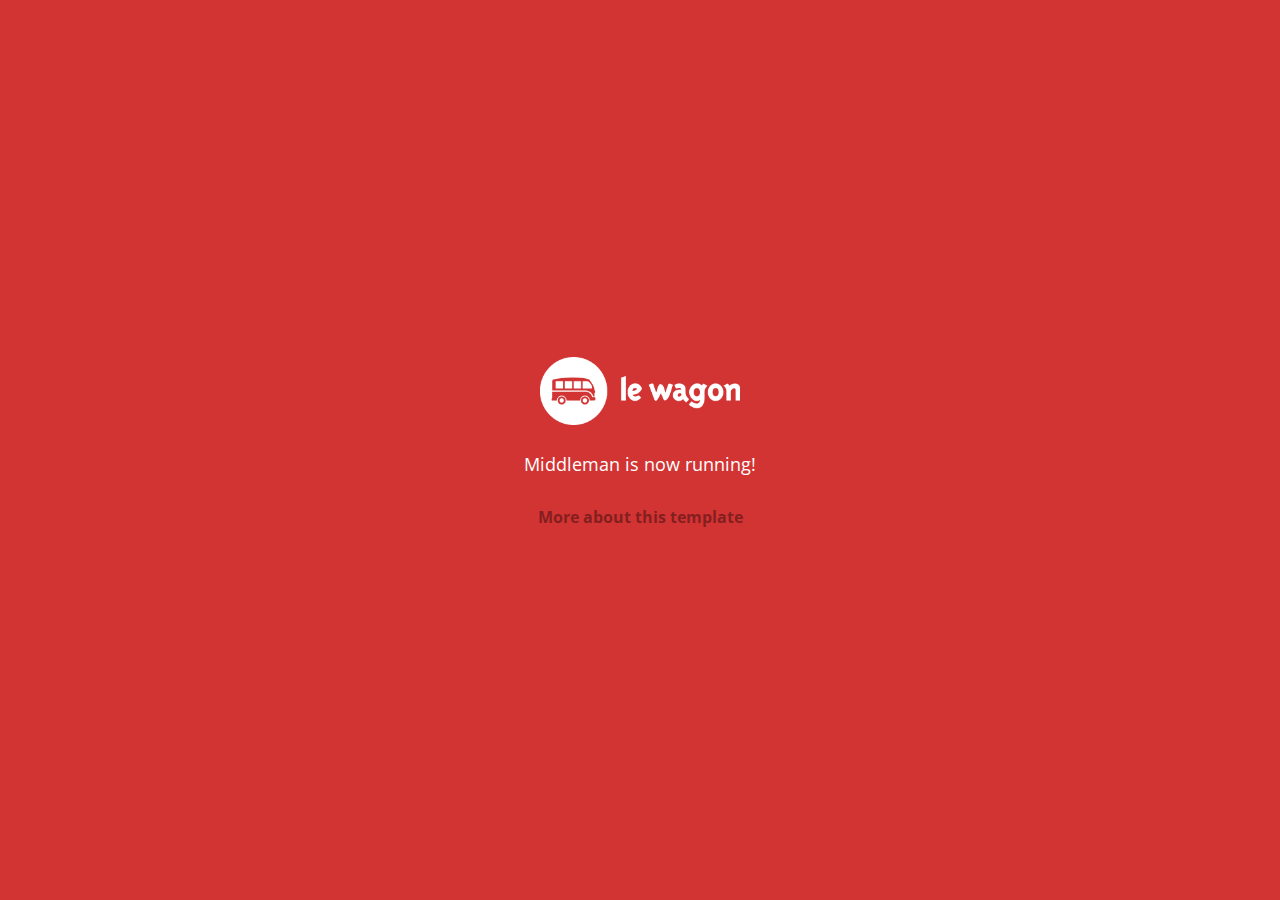
==== index.html @ 609128ed "Automated commit at 2018-08-06 08:59:33 UTC by middleman-deploy 2.0.0-alpha" ====
<!doctype html>
<html>
  <head>
    <meta charset="utf-8">
    <meta http-equiv="x-ua-compatible" content="ie=edge">
    <meta name="viewport"
          content="width=device-width, initial-scale=1, shrink-to-fit=no">
    <!-- Use the title from a page's frontmatter if it has one -->
    <title>Le Wagon - Middleman</title>
    <link href="stylesheets/application-fc83ac27.css" rel="stylesheet" />
    <script src="javascripts/application-93de88c9.js"></script>
    <link href="images/favicon-f15af148.png" rel="icon" type="image/png" />
  </head>
  <body>
    <div id="home">
  <div class="home-content">
    <img src="images/logo-acc9c0ec.png" width="200" alt="Logo" />
    <p>
      Middleman is now running!
    </p>
    <p class="about">
      <a href="about.html">More about this template</a>
    </p>
  </div>
</div>

  </body>
</html>
---- stylesheets/application-fc83ac27.css ----
@import url("https://fonts.googleapis.com/css?family=Open+Sans:400,300,700|Raleway:400,100,300,700,500");/*!
 * Bootstrap v3.3.7 (http://getbootstrap.com)
 * Copyright 2011-2016 Twitter, Inc.
 * Licensed under MIT (https://github.com/twbs/bootstrap/blob/master/LICENSE)
 *//*! normalize.css v3.0.3 | MIT License | github.com/necolas/normalize.css */html{font-family:sans-serif;-ms-text-size-adjust:100%;-webkit-text-size-adjust:100%}body{margin:0}article,aside,details,figcaption,figure,footer,header,hgroup,main,menu,nav,section,summary{display:block}audio,canvas,progress,video{display:inline-block;vertical-align:baseline}audio:not([controls]){display:none;height:0}[hidden],template{display:none}a{background-color:transparent}a:active,a:hover{outline:0}abbr[title]{border-bottom:1px dotted}b,strong{font-weight:bold}dfn{font-style:italic}h1{font-size:2em;margin:0.67em 0}mark{background:#ff0;color:#000}small{font-size:80%}sub,sup{font-size:75%;line-height:0;position:relative;vertical-align:baseline}sup{top:-0.5em}sub{bottom:-0.25em}img{border:0}svg:not(:root){overflow:hidden}figure{margin:1em 40px}hr{-webkit-box-sizing:content-box;box-sizing:content-box;height:0}pre{overflow:auto}code,kbd,pre,samp{font-family:monospace, monospace;font-size:1em}button,input,optgroup,select,textarea{color:inherit;font:inherit;margin:0}button{overflow:visible}button,select{text-transform:none}button,html input[type="button"],input[type="reset"],input[type="submit"]{-webkit-appearance:button;cursor:pointer}button[disabled],html input[disabled]{cursor:default}button::-moz-focus-inner,input::-moz-focus-inner{border:0;padding:0}input{line-height:normal}input[type="checkbox"],input[type="radio"]{-webkit-box-sizing:border-box;box-sizing:border-box;padding:0}input[type="number"]::-webkit-inner-spin-button,input[type="number"]::-webkit-outer-spin-button{height:auto}input[type="search"]{-webkit-appearance:textfield;-webkit-box-sizing:content-box;box-sizing:content-box}input[type="search"]::-webkit-search-cancel-button,input[type="search"]::-webkit-search-decoration{-webkit-appearance:none}fieldset{border:1px solid #c0c0c0;margin:0 2px;padding:0.35em 0.625em 0.75em}legend{border:0;padding:0}textarea{overflow:auto}optgroup{font-weight:bold}table{border-collapse:collapse;border-spacing:0}td,th{padding:0}/*! Source: https://github.com/h5bp/html5-boilerplate/blob/master/src/css/main.css */@media print{*,*:before,*:after{background:transparent !important;color:#000 !important;-webkit-box-shadow:none !important;box-shadow:none !important;text-shadow:none !important}a,a:visited{text-decoration:underline}a[href]:after{content:" (" attr(href) ")"}abbr[title]:after{content:" (" attr(title) ")"}a[href^="#"]:after,a[href^="javascript:"]:after{content:""}pre,blockquote{border:1px solid #999;page-break-inside:avoid}thead{display:table-header-group}tr,img{page-break-inside:avoid}img{max-width:100% !important}p,h2,h3{orphans:3;widows:3}h2,h3{page-break-after:avoid}.navbar{display:none}.btn>.caret,.dropup>.btn>.caret{border-top-color:#000 !important}.label{border:1px solid #000}.table{border-collapse:collapse !important}.table td,.table th{background-color:#fff !important}.table-bordered th,.table-bordered td{border:1px solid #ddd !important}}@font-face{font-family:'Glyphicons Halflings';src:url("../assets/bootstrap/glyphicons-halflings-regular-86b6f62b.eot");src:url("../assets/bootstrap/glyphicons-halflings-regular-86b6f62b.eot?#iefix") format("embedded-opentype"),url("../assets/bootstrap/glyphicons-halflings-regular-ca35b697.woff2") format("woff2"),url("../assets/bootstrap/glyphicons-halflings-regular-278e49a8.woff") format("woff"),url("../assets/bootstrap/glyphicons-halflings-regular-44bc1850.ttf") format("truetype"),url("../assets/bootstrap/glyphicons-halflings-regular-de51a849.svg#glyphicons_halflingsregular") format("svg")}.glyphicon{position:relative;top:1px;display:inline-block;font-family:'Glyphicons Halflings';font-style:normal;font-weight:normal;line-height:1;-webkit-font-smoothing:antialiased;-moz-osx-font-smoothing:grayscale}.glyphicon-asterisk:before{content:"\002a"}.glyphicon-plus:before{content:"\002b"}.glyphicon-euro:before,.glyphicon-eur:before{content:"\20ac"}.glyphicon-minus:before{content:"\2212"}.glyphicon-cloud:before{content:"\2601"}.glyphicon-envelope:before{content:"\2709"}.glyphicon-pencil:before{content:"\270f"}.glyphicon-glass:before{content:"\e001"}.glyphicon-music:before{content:"\e002"}.glyphicon-search:before{content:"\e003"}.glyphicon-heart:before{content:"\e005"}.glyphicon-star:before{content:"\e006"}.glyphicon-star-empty:before{content:"\e007"}.glyphicon-user:before{content:"\e008"}.glyphicon-film:before{content:"\e009"}.glyphicon-th-large:before{content:"\e010"}.glyphicon-th:before{content:"\e011"}.glyphicon-th-list:before{content:"\e012"}.glyphicon-ok:before{content:"\e013"}.glyphicon-remove:before{content:"\e014"}.glyphicon-zoom-in:before{content:"\e015"}.glyphicon-zoom-out:before{content:"\e016"}.glyphicon-off:before{content:"\e017"}.glyphicon-signal:before{content:"\e018"}.glyphicon-cog:before{content:"\e019"}.glyphicon-trash:before{content:"\e020"}.glyphicon-home:before{content:"\e021"}.glyphicon-file:before{content:"\e022"}.glyphicon-time:before{content:"\e023"}.glyphicon-road:before{content:"\e024"}.glyphicon-download-alt:before{content:"\e025"}.glyphicon-download:before{content:"\e026"}.glyphicon-upload:before{content:"\e027"}.glyphicon-inbox:before{content:"\e028"}.glyphicon-play-circle:before{content:"\e029"}.glyphicon-repeat:before{content:"\e030"}.glyphicon-refresh:before{content:"\e031"}.glyphicon-list-alt:before{content:"\e032"}.glyphicon-lock:before{content:"\e033"}.glyphicon-flag:before{content:"\e034"}.glyphicon-headphones:before{content:"\e035"}.glyphicon-volume-off:before{content:"\e036"}.glyphicon-volume-down:before{content:"\e037"}.glyphicon-volume-up:before{content:"\e038"}.glyphicon-qrcode:before{content:"\e039"}.glyphicon-barcode:before{content:"\e040"}.glyphicon-tag:before{content:"\e041"}.glyphicon-tags:before{content:"\e042"}.glyphicon-book:before{content:"\e043"}.glyphicon-bookmark:before{content:"\e044"}.glyphicon-print:before{content:"\e045"}.glyphicon-camera:before{content:"\e046"}.glyphicon-font:before{content:"\e047"}.glyphicon-bold:before{content:"\e048"}.glyphicon-italic:before{content:"\e049"}.glyphicon-text-height:before{content:"\e050"}.glyphicon-text-width:before{content:"\e051"}.glyphicon-align-left:before{content:"\e052"}.glyphicon-align-center:before{content:"\e053"}.glyphicon-align-right:before{content:"\e054"}.glyphicon-align-justify:before{content:"\e055"}.glyphicon-list:before{content:"\e056"}.glyphicon-indent-left:before{content:"\e057"}.glyphicon-indent-right:before{content:"\e058"}.glyphicon-facetime-video:before{content:"\e059"}.glyphicon-picture:before{content:"\e060"}.glyphicon-map-marker:before{content:"\e062"}.glyphicon-adjust:before{content:"\e063"}.glyphicon-tint:before{content:"\e064"}.glyphicon-edit:before{content:"\e065"}.glyphicon-share:before{content:"\e066"}.glyphicon-check:before{content:"\e067"}.glyphicon-move:before{content:"\e068"}.glyphicon-step-backward:before{content:"\e069"}.glyphicon-fast-backward:before{content:"\e070"}.glyphicon-backward:before{content:"\e071"}.glyphicon-play:before{content:"\e072"}.glyphicon-pause:before{content:"\e073"}.glyphicon-stop:before{content:"\e074"}.glyphicon-forward:before{content:"\e075"}.glyphicon-fast-forward:before{content:"\e076"}.glyphicon-step-forward:before{content:"\e077"}.glyphicon-eject:before{content:"\e078"}.glyphicon-chevron-left:before{content:"\e079"}.glyphicon-chevron-right:before{content:"\e080"}.glyphicon-plus-sign:before{content:"\e081"}.glyphicon-minus-sign:before{content:"\e082"}.glyphicon-remove-sign:before{content:"\e083"}.glyphicon-ok-sign:before{content:"\e084"}.glyphicon-question-sign:before{content:"\e085"}.glyphicon-info-sign:before{content:"\e086"}.glyphicon-screenshot:before{content:"\e087"}.glyphicon-remove-circle:before{content:"\e088"}.glyphicon-ok-circle:before{content:"\e089"}.glyphicon-ban-circle:before{content:"\e090"}.glyphicon-arrow-left:before{content:"\e091"}.glyphicon-arrow-right:before{content:"\e092"}.glyphicon-arrow-up:before{content:"\e093"}.glyphicon-arrow-down:before{content:"\e094"}.glyphicon-share-alt:before{content:"\e095"}.glyphicon-resize-full:before{content:"\e096"}.glyphicon-resize-small:before{content:"\e097"}.glyphicon-exclamation-sign:before{content:"\e101"}.glyphicon-gift:before{content:"\e102"}.glyphicon-leaf:before{content:"\e103"}.glyphicon-fire:before{content:"\e104"}.glyphicon-eye-open:before{content:"\e105"}.glyphicon-eye-close:before{content:"\e106"}.glyphicon-warning-sign:before{content:"\e107"}.glyphicon-plane:before{content:"\e108"}.glyphicon-calendar:before{content:"\e109"}.glyphicon-random:before{content:"\e110"}.glyphicon-comment:before{content:"\e111"}.glyphicon-magnet:before{content:"\e112"}.glyphicon-chevron-up:before{content:"\e113"}.glyphicon-chevron-down:before{content:"\e114"}.glyphicon-retweet:before{content:"\e115"}.glyphicon-shopping-cart:before{content:"\e116"}.glyphicon-folder-close:before{content:"\e117"}.glyphicon-folder-open:before{content:"\e118"}.glyphicon-resize-vertical:before{content:"\e119"}.glyphicon-resize-horizontal:before{content:"\e120"}.glyphicon-hdd:before{content:"\e121"}.glyphicon-bullhorn:before{content:"\e122"}.glyphicon-bell:before{content:"\e123"}.glyphicon-certificate:before{content:"\e124"}.glyphicon-thumbs-up:before{content:"\e125"}.glyphicon-thumbs-down:before{content:"\e126"}.glyphicon-hand-right:before{content:"\e127"}.glyphicon-hand-left:before{content:"\e128"}.glyphicon-hand-up:before{content:"\e129"}.glyphicon-hand-down:before{content:"\e130"}.glyphicon-circle-arrow-right:before{content:"\e131"}.glyphicon-circle-arrow-left:before{content:"\e132"}.glyphicon-circle-arrow-up:before{content:"\e133"}.glyphicon-circle-arrow-down:before{content:"\e134"}.glyphicon-globe:before{content:"\e135"}.glyphicon-wrench:before{content:"\e136"}.glyphicon-tasks:before{content:"\e137"}.glyphicon-filter:before{content:"\e138"}.glyphicon-briefcase:before{content:"\e139"}.glyphicon-fullscreen:before{content:"\e140"}.glyphicon-dashboard:before{content:"\e141"}.glyphicon-paperclip:before{content:"\e142"}.glyphicon-heart-empty:before{content:"\e143"}.glyphicon-link:before{content:"\e144"}.glyphicon-phone:before{content:"\e145"}.glyphicon-pushpin:before{content:"\e146"}.glyphicon-usd:before{content:"\e148"}.glyphicon-gbp:before{content:"\e149"}.glyphicon-sort:before{content:"\e150"}.glyphicon-sort-by-alphabet:before{content:"\e151"}.glyphicon-sort-by-alphabet-alt:before{content:"\e152"}.glyphicon-sort-by-order:before{content:"\e153"}.glyphicon-sort-by-order-alt:before{content:"\e154"}.glyphicon-sort-by-attributes:before{content:"\e155"}.glyphicon-sort-by-attributes-alt:before{content:"\e156"}.glyphicon-unchecked:before{content:"\e157"}.glyphicon-expand:before{content:"\e158"}.glyphicon-collapse-down:before{content:"\e159"}.glyphicon-collapse-up:before{content:"\e160"}.glyphicon-log-in:before{content:"\e161"}.glyphicon-flash:before{content:"\e162"}.glyphicon-log-out:before{content:"\e163"}.glyphicon-new-window:before{content:"\e164"}.glyphicon-record:before{content:"\e165"}.glyphicon-save:before{content:"\e166"}.glyphicon-open:before{content:"\e167"}.glyphicon-saved:before{content:"\e168"}.glyphicon-import:before{content:"\e169"}.glyphicon-export:before{content:"\e170"}.glyphicon-send:before{content:"\e171"}.glyphicon-floppy-disk:before{content:"\e172"}.glyphicon-floppy-saved:before{content:"\e173"}.glyphicon-floppy-remove:before{content:"\e174"}.glyphicon-floppy-save:before{content:"\e175"}.glyphicon-floppy-open:before{content:"\e176"}.glyphicon-credit-card:before{content:"\e177"}.glyphicon-transfer:before{content:"\e178"}.glyphicon-cutlery:before{content:"\e179"}.glyphicon-header:before{content:"\e180"}.glyphicon-compressed:before{content:"\e181"}.glyphicon-earphone:before{content:"\e182"}.glyphicon-phone-alt:before{content:"\e183"}.glyphicon-tower:before{content:"\e184"}.glyphicon-stats:before{content:"\e185"}.glyphicon-sd-video:before{content:"\e186"}.glyphicon-hd-video:before{content:"\e187"}.glyphicon-subtitles:before{content:"\e188"}.glyphicon-sound-stereo:before{content:"\e189"}.glyphicon-sound-dolby:before{content:"\e190"}.glyphicon-sound-5-1:before{content:"\e191"}.glyphicon-sound-6-1:before{content:"\e192"}.glyphicon-sound-7-1:before{content:"\e193"}.glyphicon-copyright-mark:before{content:"\e194"}.glyphicon-registration-mark:before{content:"\e195"}.glyphicon-cloud-download:before{content:"\e197"}.glyphicon-cloud-upload:before{content:"\e198"}.glyphicon-tree-conifer:before{content:"\e199"}.glyphicon-tree-deciduous:before{content:"\e200"}.glyphicon-cd:before{content:"\e201"}.glyphicon-save-file:before{content:"\e202"}.glyphicon-open-file:before{content:"\e203"}.glyphicon-level-up:before{content:"\e204"}.glyphicon-copy:before{content:"\e205"}.glyphicon-paste:before{content:"\e206"}.glyphicon-alert:before{content:"\e209"}.glyphicon-equalizer:before{content:"\e210"}.glyphicon-king:before{content:"\e211"}.glyphicon-queen:before{content:"\e212"}.glyphicon-pawn:before{content:"\e213"}.glyphicon-bishop:before{content:"\e214"}.glyphicon-knight:before{content:"\e215"}.glyphicon-baby-formula:before{content:"\e216"}.glyphicon-tent:before{content:"\26fa"}.glyphicon-blackboard:before{content:"\e218"}.glyphicon-bed:before{content:"\e219"}.glyphicon-apple:before{content:"\f8ff"}.glyphicon-erase:before{content:"\e221"}.glyphicon-hourglass:before{content:"\231b"}.glyphicon-lamp:before{content:"\e223"}.glyphicon-duplicate:before{content:"\e224"}.glyphicon-piggy-bank:before{content:"\e225"}.glyphicon-scissors:before{content:"\e226"}.glyphicon-bitcoin:before{content:"\e227"}.glyphicon-btc:before{content:"\e227"}.glyphicon-xbt:before{content:"\e227"}.glyphicon-yen:before{content:"\00a5"}.glyphicon-jpy:before{content:"\00a5"}.glyphicon-ruble:before{content:"\20bd"}.glyphicon-rub:before{content:"\20bd"}.glyphicon-scale:before{content:"\e230"}.glyphicon-ice-lolly:before{content:"\e231"}.glyphicon-ice-lolly-tasted:before{content:"\e232"}.glyphicon-education:before{content:"\e233"}.glyphicon-option-horizontal:before{content:"\e234"}.glyphicon-option-vertical:before{content:"\e235"}.glyphicon-menu-hamburger:before{content:"\e236"}.glyphicon-modal-window:before{content:"\e237"}.glyphicon-oil:before{content:"\e238"}.glyphicon-grain:before{content:"\e239"}.glyphicon-sunglasses:before{content:"\e240"}.glyphicon-text-size:before{content:"\e241"}.glyphicon-text-color:before{content:"\e242"}.glyphicon-text-background:before{content:"\e243"}.glyphicon-object-align-top:before{content:"\e244"}.glyphicon-object-align-bottom:before{content:"\e245"}.glyphicon-object-align-horizontal:before{content:"\e246"}.glyphicon-object-align-left:before{content:"\e247"}.glyphicon-object-align-vertical:before{content:"\e248"}.glyphicon-object-align-right:before{content:"\e249"}.glyphicon-triangle-right:before{content:"\e250"}.glyphicon-triangle-left:before{content:"\e251"}.glyphicon-triangle-bottom:before{content:"\e252"}.glyphicon-triangle-top:before{content:"\e253"}.glyphicon-console:before{content:"\e254"}.glyphicon-superscript:before{content:"\e255"}.glyphicon-subscript:before{content:"\e256"}.glyphicon-menu-left:before{content:"\e257"}.glyphicon-menu-right:before{content:"\e258"}.glyphicon-menu-down:before{content:"\e259"}.glyphicon-menu-up:before{content:"\e260"}*{-webkit-box-sizing:border-box;box-sizing:border-box}*:before,*:after{-webkit-box-sizing:border-box;box-sizing:border-box}html{font-size:10px;-webkit-tap-highlight-color:transparent}body{font-family:"Open Sans", "Helvetica", "sans-serif";font-size:18px;line-height:1.42857143;color:#333333;background-color:#F4F4F4}input,button,select,textarea{font-family:inherit;font-size:inherit;line-height:inherit}a{color:#469AE0;text-decoration:none}a:hover,a:focus{color:#1f74ba;text-decoration:underline}a:focus{outline:5px auto -webkit-focus-ring-color;outline-offset:-2px}figure{margin:0}img{vertical-align:middle}.img-responsive{display:block;max-width:100%;height:auto}.img-rounded{border-radius:2px}.img-thumbnail{padding:4px;line-height:1.42857143;background-color:#F4F4F4;border:1px solid #ddd;border-radius:2px;-webkit-transition:all 0.2s ease-in-out;transition:all 0.2s ease-in-out;display:inline-block;max-width:100%;height:auto}.img-circle{border-radius:50%}hr{margin-top:25px;margin-bottom:25px;border:0;border-top:1px solid #eeeeee}.sr-only{position:absolute;width:1px;height:1px;margin:-1px;padding:0;overflow:hidden;clip:rect(0, 0, 0, 0);border:0}.sr-only-focusable:active,.sr-only-focusable:focus{position:static;width:auto;height:auto;margin:0;overflow:visible;clip:auto}[role="button"]{cursor:pointer}h1,h2,h3,h4,h5,h6,.h1,.h2,.h3,.h4,.h5,.h6{font-family:"Raleway", "Helvetica", "sans-serif";font-weight:500;line-height:1.1;color:inherit}h1 small,h1 .small,h2 small,h2 .small,h3 small,h3 .small,h4 small,h4 .small,h5 small,h5 .small,h6 small,h6 .small,.h1 small,.h1 .small,.h2 small,.h2 .small,.h3 small,.h3 .small,.h4 small,.h4 .small,.h5 small,.h5 .small,.h6 small,.h6 .small{font-weight:normal;line-height:1;color:#777777}h1,.h1,h2,.h2,h3,.h3{margin-top:25px;margin-bottom:12.5px}h1 small,h1 .small,.h1 small,.h1 .small,h2 small,h2 .small,.h2 small,.h2 .small,h3 small,h3 .small,.h3 small,.h3 .small{font-size:65%}h4,.h4,h5,.h5,h6,.h6{margin-top:12.5px;margin-bottom:12.5px}h4 small,h4 .small,.h4 small,.h4 .small,h5 small,h5 .small,.h5 small,.h5 .small,h6 small,h6 .small,.h6 small,.h6 .small{font-size:75%}h1,.h1{font-size:46px}h2,.h2{font-size:38px}h3,.h3{font-size:31px}h4,.h4{font-size:23px}h5,.h5{font-size:18px}h6,.h6{font-size:16px}p{margin:0 0 12.5px}.lead{margin-bottom:25px;font-size:20px;font-weight:300;line-height:1.4}@media (min-width: 768px){.lead{font-size:27px}}small,.small{font-size:88%}mark,.mark{background-color:#fcf8e3;padding:.2em}.text-left{text-align:left}.text-right{text-align:right}.text-center{text-align:center}.text-justify{text-align:justify}.text-nowrap{white-space:nowrap}.text-lowercase{text-transform:lowercase}.text-uppercase,.initialism{text-transform:uppercase}.text-capitalize{text-transform:capitalize}.text-muted{color:#777777}.text-primary{color:#469AE0}a.text-primary:hover,a.text-primary:focus{color:#2381d0}.text-success{color:#3c763d}a.text-success:hover,a.text-success:focus{color:#2b542c}.text-info{color:#31708f}a.text-info:hover,a.text-info:focus{color:#245269}.text-warning{color:#8a6d3b}a.text-warning:hover,a.text-warning:focus{color:#66512c}.text-danger{color:#a94442}a.text-danger:hover,a.text-danger:focus{color:#843534}.bg-primary{color:#fff}.bg-primary{background-color:#469AE0}a.bg-primary:hover,a.bg-primary:focus{background-color:#2381d0}.bg-success{background-color:#dff0d8}a.bg-success:hover,a.bg-success:focus{background-color:#c1e2b3}.bg-info{background-color:#d9edf7}a.bg-info:hover,a.bg-info:focus{background-color:#afd9ee}.bg-warning{background-color:#fcf8e3}a.bg-warning:hover,a.bg-warning:focus{background-color:#f7ecb5}.bg-danger{background-color:#f2dede}a.bg-danger:hover,a.bg-danger:focus{background-color:#e4b9b9}.page-header{padding-bottom:11.5px;margin:50px 0 25px;border-bottom:1px solid #eeeeee}ul,ol{margin-top:0;margin-bottom:12.5px}ul ul,ul ol,ol ul,ol ol{margin-bottom:0}.list-unstyled{padding-left:0;list-style:none}.list-inline{padding-left:0;list-style:none;margin-left:-5px}.list-inline>li{display:inline-block;padding-left:5px;padding-right:5px}dl{margin-top:0;margin-bottom:25px}dt,dd{line-height:1.42857143}dt{font-weight:bold}dd{margin-left:0}.dl-horizontal dd:before,.dl-horizontal dd:after{content:" ";display:table}.dl-horizontal dd:after{clear:both}@media (min-width: 768px){.dl-horizontal dt{float:left;width:160px;clear:left;text-align:right;overflow:hidden;text-overflow:ellipsis;white-space:nowrap}.dl-horizontal dd{margin-left:180px}}abbr[title],abbr[data-original-title]{cursor:help;border-bottom:1px dotted #777777}.initialism{font-size:90%}blockquote{padding:12.5px 25px;margin:0 0 25px;font-size:22.5px;border-left:5px solid #eeeeee}blockquote p:last-child,blockquote ul:last-child,blockquote ol:last-child{margin-bottom:0}blockquote footer,blockquote small,blockquote .small{display:block;font-size:80%;line-height:1.42857143;color:#777777}blockquote footer:before,blockquote small:before,blockquote .small:before{content:'\2014 \00A0'}.blockquote-reverse,blockquote.pull-right{padding-right:15px;padding-left:0;border-right:5px solid #eeeeee;border-left:0;text-align:right}.blockquote-reverse footer:before,.blockquote-reverse small:before,.blockquote-reverse .small:before,blockquote.pull-right footer:before,blockquote.pull-right small:before,blockquote.pull-right .small:before{content:''}.blockquote-reverse footer:after,.blockquote-reverse small:after,.blockquote-reverse .small:after,blockquote.pull-right footer:after,blockquote.pull-right small:after,blockquote.pull-right .small:after{content:'\00A0 \2014'}address{margin-bottom:25px;font-style:normal;line-height:1.42857143}code,kbd,pre,samp{font-family:Menlo, Monaco, Consolas, "Courier New", monospace}code{padding:2px 4px;font-size:90%;color:#c7254e;background-color:#f9f2f4;border-radius:2px}kbd{padding:2px 4px;font-size:90%;color:#fff;background-color:#333;border-radius:2px;-webkit-box-shadow:inset 0 -1px 0 rgba(0,0,0,0.25);box-shadow:inset 0 -1px 0 rgba(0,0,0,0.25)}kbd kbd{padding:0;font-size:100%;font-weight:bold;-webkit-box-shadow:none;box-shadow:none}pre{display:block;padding:12px;margin:0 0 12.5px;font-size:17px;line-height:1.42857143;word-break:break-all;word-wrap:break-word;color:#333333;background-color:#f5f5f5;border:1px solid #ccc;border-radius:2px}pre code{padding:0;font-size:inherit;color:inherit;white-space:pre-wrap;background-color:transparent;border-radius:0}.pre-scrollable{max-height:340px;overflow-y:scroll}.container{margin-right:auto;margin-left:auto;padding-left:15px;padding-right:15px}.container:before,.container:after{content:" ";display:table}.container:after{clear:both}@media (min-width: 768px){.container{width:750px}}@media (min-width: 992px){.container{width:970px}}@media (min-width: 1200px){.container{width:1170px}}.container-fluid{margin-right:auto;margin-left:auto;padding-left:15px;padding-right:15px}.container-fluid:before,.container-fluid:after{content:" ";display:table}.container-fluid:after{clear:both}.row{margin-left:-15px;margin-right:-15px}.row:before,.row:after{content:" ";display:table}.row:after{clear:both}.col-xs-1,.col-sm-1,.col-md-1,.col-lg-1,.col-xs-2,.col-sm-2,.col-md-2,.col-lg-2,.col-xs-3,.col-sm-3,.col-md-3,.col-lg-3,.col-xs-4,.col-sm-4,.col-md-4,.col-lg-4,.col-xs-5,.col-sm-5,.col-md-5,.col-lg-5,.col-xs-6,.col-sm-6,.col-md-6,.col-lg-6,.col-xs-7,.col-sm-7,.col-md-7,.col-lg-7,.col-xs-8,.col-sm-8,.col-md-8,.col-lg-8,.col-xs-9,.col-sm-9,.col-md-9,.col-lg-9,.col-xs-10,.col-sm-10,.col-md-10,.col-lg-10,.col-xs-11,.col-sm-11,.col-md-11,.col-lg-11,.col-xs-12,.col-sm-12,.col-md-12,.col-lg-12{position:relative;min-height:1px;padding-left:15px;padding-right:15px}.col-xs-1,.col-xs-2,.col-xs-3,.col-xs-4,.col-xs-5,.col-xs-6,.col-xs-7,.col-xs-8,.col-xs-9,.col-xs-10,.col-xs-11,.col-xs-12{float:left}.col-xs-1{width:8.33333333%}.col-xs-2{width:16.66666667%}.col-xs-3{width:25%}.col-xs-4{width:33.33333333%}.col-xs-5{width:41.66666667%}.col-xs-6{width:50%}.col-xs-7{width:58.33333333%}.col-xs-8{width:66.66666667%}.col-xs-9{width:75%}.col-xs-10{width:83.33333333%}.col-xs-11{width:91.66666667%}.col-xs-12{width:100%}.col-xs-pull-0{right:auto}.col-xs-pull-1{right:8.33333333%}.col-xs-pull-2{right:16.66666667%}.col-xs-pull-3{right:25%}.col-xs-pull-4{right:33.33333333%}.col-xs-pull-5{right:41.66666667%}.col-xs-pull-6{right:50%}.col-xs-pull-7{right:58.33333333%}.col-xs-pull-8{right:66.66666667%}.col-xs-pull-9{right:75%}.col-xs-pull-10{right:83.33333333%}.col-xs-pull-11{right:91.66666667%}.col-xs-pull-12{right:100%}.col-xs-push-0{left:auto}.col-xs-push-1{left:8.33333333%}.col-xs-push-2{left:16.66666667%}.col-xs-push-3{left:25%}.col-xs-push-4{left:33.33333333%}.col-xs-push-5{left:41.66666667%}.col-xs-push-6{left:50%}.col-xs-push-7{left:58.33333333%}.col-xs-push-8{left:66.66666667%}.col-xs-push-9{left:75%}.col-xs-push-10{left:83.33333333%}.col-xs-push-11{left:91.66666667%}.col-xs-push-12{left:100%}.col-xs-offset-0{margin-left:0%}.col-xs-offset-1{margin-left:8.33333333%}.col-xs-offset-2{margin-left:16.66666667%}.col-xs-offset-3{margin-left:25%}.col-xs-offset-4{margin-left:33.33333333%}.col-xs-offset-5{margin-left:41.66666667%}.col-xs-offset-6{margin-left:50%}.col-xs-offset-7{margin-left:58.33333333%}.col-xs-offset-8{margin-left:66.66666667%}.col-xs-offset-9{margin-left:75%}.col-xs-offset-10{margin-left:83.33333333%}.col-xs-offset-11{margin-left:91.66666667%}.col-xs-offset-12{margin-left:100%}@media (min-width: 768px){.col-sm-1,.col-sm-2,.col-sm-3,.col-sm-4,.col-sm-5,.col-sm-6,.col-sm-7,.col-sm-8,.col-sm-9,.col-sm-10,.col-sm-11,.col-sm-12{float:left}.col-sm-1{width:8.33333333%}.col-sm-2{width:16.66666667%}.col-sm-3{width:25%}.col-sm-4{width:33.33333333%}.col-sm-5{width:41.66666667%}.col-sm-6{width:50%}.col-sm-7{width:58.33333333%}.col-sm-8{width:66.66666667%}.col-sm-9{width:75%}.col-sm-10{width:83.33333333%}.col-sm-11{width:91.66666667%}.col-sm-12{width:100%}.col-sm-pull-0{right:auto}.col-sm-pull-1{right:8.33333333%}.col-sm-pull-2{right:16.66666667%}.col-sm-pull-3{right:25%}.col-sm-pull-4{right:33.33333333%}.col-sm-pull-5{right:41.66666667%}.col-sm-pull-6{right:50%}.col-sm-pull-7{right:58.33333333%}.col-sm-pull-8{right:66.66666667%}.col-sm-pull-9{right:75%}.col-sm-pull-10{right:83.33333333%}.col-sm-pull-11{right:91.66666667%}.col-sm-pull-12{right:100%}.col-sm-push-0{left:auto}.col-sm-push-1{left:8.33333333%}.col-sm-push-2{left:16.66666667%}.col-sm-push-3{left:25%}.col-sm-push-4{left:33.33333333%}.col-sm-push-5{left:41.66666667%}.col-sm-push-6{left:50%}.col-sm-push-7{left:58.33333333%}.col-sm-push-8{left:66.66666667%}.col-sm-push-9{left:75%}.col-sm-push-10{left:83.33333333%}.col-sm-push-11{left:91.66666667%}.col-sm-push-12{left:100%}.col-sm-offset-0{margin-left:0%}.col-sm-offset-1{margin-left:8.33333333%}.col-sm-offset-2{margin-left:16.66666667%}.col-sm-offset-3{margin-left:25%}.col-sm-offset-4{margin-left:33.33333333%}.col-sm-offset-5{margin-left:41.66666667%}.col-sm-offset-6{margin-left:50%}.col-sm-offset-7{margin-left:58.33333333%}.col-sm-offset-8{margin-left:66.66666667%}.col-sm-offset-9{margin-left:75%}.col-sm-offset-10{margin-left:83.33333333%}.col-sm-offset-11{margin-left:91.66666667%}.col-sm-offset-12{margin-left:100%}}@media (min-width: 992px){.col-md-1,.col-md-2,.col-md-3,.col-md-4,.col-md-5,.col-md-6,.col-md-7,.col-md-8,.col-md-9,.col-md-10,.col-md-11,.col-md-12{float:left}.col-md-1{width:8.33333333%}.col-md-2{width:16.66666667%}.col-md-3{width:25%}.col-md-4{width:33.33333333%}.col-md-5{width:41.66666667%}.col-md-6{width:50%}.col-md-7{width:58.33333333%}.col-md-8{width:66.66666667%}.col-md-9{width:75%}.col-md-10{width:83.33333333%}.col-md-11{width:91.66666667%}.col-md-12{width:100%}.col-md-pull-0{right:auto}.col-md-pull-1{right:8.33333333%}.col-md-pull-2{right:16.66666667%}.col-md-pull-3{right:25%}.col-md-pull-4{right:33.33333333%}.col-md-pull-5{right:41.66666667%}.col-md-pull-6{right:50%}.col-md-pull-7{right:58.33333333%}.col-md-pull-8{right:66.66666667%}.col-md-pull-9{right:75%}.col-md-pull-10{right:83.33333333%}.col-md-pull-11{right:91.66666667%}.col-md-pull-12{right:100%}.col-md-push-0{left:auto}.col-md-push-1{left:8.33333333%}.col-md-push-2{left:16.66666667%}.col-md-push-3{left:25%}.col-md-push-4{left:33.33333333%}.col-md-push-5{left:41.66666667%}.col-md-push-6{left:50%}.col-md-push-7{left:58.33333333%}.col-md-push-8{left:66.66666667%}.col-md-push-9{left:75%}.col-md-push-10{left:83.33333333%}.col-md-push-11{left:91.66666667%}.col-md-push-12{left:100%}.col-md-offset-0{margin-left:0%}.col-md-offset-1{margin-left:8.33333333%}.col-md-offset-2{margin-left:16.66666667%}.col-md-offset-3{margin-left:25%}.col-md-offset-4{margin-left:33.33333333%}.col-md-offset-5{margin-left:41.66666667%}.col-md-offset-6{margin-left:50%}.col-md-offset-7{margin-left:58.33333333%}.col-md-offset-8{margin-left:66.66666667%}.col-md-offset-9{margin-left:75%}.col-md-offset-10{margin-left:83.33333333%}.col-md-offset-11{margin-left:91.66666667%}.col-md-offset-12{margin-left:100%}}@media (min-width: 1200px){.col-lg-1,.col-lg-2,.col-lg-3,.col-lg-4,.col-lg-5,.col-lg-6,.col-lg-7,.col-lg-8,.col-lg-9,.col-lg-10,.col-lg-11,.col-lg-12{float:left}.col-lg-1{width:8.33333333%}.col-lg-2{width:16.66666667%}.col-lg-3{width:25%}.col-lg-4{width:33.33333333%}.col-lg-5{width:41.66666667%}.col-lg-6{width:50%}.col-lg-7{width:58.33333333%}.col-lg-8{width:66.66666667%}.col-lg-9{width:75%}.col-lg-10{width:83.33333333%}.col-lg-11{width:91.66666667%}.col-lg-12{width:100%}.col-lg-pull-0{right:auto}.col-lg-pull-1{right:8.33333333%}.col-lg-pull-2{right:16.66666667%}.col-lg-pull-3{right:25%}.col-lg-pull-4{right:33.33333333%}.col-lg-pull-5{right:41.66666667%}.col-lg-pull-6{right:50%}.col-lg-pull-7{right:58.33333333%}.col-lg-pull-8{right:66.66666667%}.col-lg-pull-9{right:75%}.col-lg-pull-10{right:83.33333333%}.col-lg-pull-11{right:91.66666667%}.col-lg-pull-12{right:100%}.col-lg-push-0{left:auto}.col-lg-push-1{left:8.33333333%}.col-lg-push-2{left:16.66666667%}.col-lg-push-3{left:25%}.col-lg-push-4{left:33.33333333%}.col-lg-push-5{left:41.66666667%}.col-lg-push-6{left:50%}.col-lg-push-7{left:58.33333333%}.col-lg-push-8{left:66.66666667%}.col-lg-push-9{left:75%}.col-lg-push-10{left:83.33333333%}.col-lg-push-11{left:91.66666667%}.col-lg-push-12{left:100%}.col-lg-offset-0{margin-left:0%}.col-lg-offset-1{margin-left:8.33333333%}.col-lg-offset-2{margin-left:16.66666667%}.col-lg-offset-3{margin-left:25%}.col-lg-offset-4{margin-left:33.33333333%}.col-lg-offset-5{margin-left:41.66666667%}.col-lg-offset-6{margin-left:50%}.col-lg-offset-7{margin-left:58.33333333%}.col-lg-offset-8{margin-left:66.66666667%}.col-lg-offset-9{margin-left:75%}.col-lg-offset-10{margin-left:83.33333333%}.col-lg-offset-11{margin-left:91.66666667%}.col-lg-offset-12{margin-left:100%}}table{background-color:transparent}caption{padding-top:8px;padding-bottom:8px;color:#777777;text-align:left}th{text-align:left}.table{width:100%;max-width:100%;margin-bottom:25px}.table>thead>tr>th,.table>thead>tr>td,.table>tbody>tr>th,.table>tbody>tr>td,.table>tfoot>tr>th,.table>tfoot>tr>td{padding:8px;line-height:1.42857143;vertical-align:top;border-top:1px solid #ddd}.table>thead>tr>th{vertical-align:bottom;border-bottom:2px solid #ddd}.table>caption+thead>tr:first-child>th,.table>caption+thead>tr:first-child>td,.table>colgroup+thead>tr:first-child>th,.table>colgroup+thead>tr:first-child>td,.table>thead:first-child>tr:first-child>th,.table>thead:first-child>tr:first-child>td{border-top:0}.table>tbody+tbody{border-top:2px solid #ddd}.table .table{background-color:#F4F4F4}.table-condensed>thead>tr>th,.table-condensed>thead>tr>td,.table-condensed>tbody>tr>th,.table-condensed>tbody>tr>td,.table-condensed>tfoot>tr>th,.table-condensed>tfoot>tr>td{padding:5px}.table-bordered{border:1px solid #ddd}.table-bordered>thead>tr>th,.table-bordered>thead>tr>td,.table-bordered>tbody>tr>th,.table-bordered>tbody>tr>td,.table-bordered>tfoot>tr>th,.table-bordered>tfoot>tr>td{border:1px solid #ddd}.table-bordered>thead>tr>th,.table-bordered>thead>tr>td{border-bottom-width:2px}.table-striped>tbody>tr:nth-of-type(odd){background-color:#f9f9f9}.table-hover>tbody>tr:hover{background-color:#f5f5f5}table col[class*="col-"]{position:static;float:none;display:table-column}table td[class*="col-"],table th[class*="col-"]{position:static;float:none;display:table-cell}.table>thead>tr>td.active,.table>thead>tr>th.active,.table>thead>tr.active>td,.table>thead>tr.active>th,.table>tbody>tr>td.active,.table>tbody>tr>th.active,.table>tbody>tr.active>td,.table>tbody>tr.active>th,.table>tfoot>tr>td.active,.table>tfoot>tr>th.active,.table>tfoot>tr.active>td,.table>tfoot>tr.active>th{background-color:#f5f5f5}.table-hover>tbody>tr>td.active:hover,.table-hover>tbody>tr>th.active:hover,.table-hover>tbody>tr.active:hover>td,.table-hover>tbody>tr:hover>.active,.table-hover>tbody>tr.active:hover>th{background-color:#e8e8e8}.table>thead>tr>td.success,.table>thead>tr>th.success,.table>thead>tr.success>td,.table>thead>tr.success>th,.table>tbody>tr>td.success,.table>tbody>tr>th.success,.table>tbody>tr.success>td,.table>tbody>tr.success>th,.table>tfoot>tr>td.success,.table>tfoot>tr>th.success,.table>tfoot>tr.success>td,.table>tfoot>tr.success>th{background-color:#dff0d8}.table-hover>tbody>tr>td.success:hover,.table-hover>tbody>tr>th.success:hover,.table-hover>tbody>tr.success:hover>td,.table-hover>tbody>tr:hover>.success,.table-hover>tbody>tr.success:hover>th{background-color:#d0e9c6}.table>thead>tr>td.info,.table>thead>tr>th.info,.table>thead>tr.info>td,.table>thead>tr.info>th,.table>tbody>tr>td.info,.table>tbody>tr>th.info,.table>tbody>tr.info>td,.table>tbody>tr.info>th,.table>tfoot>tr>td.info,.table>tfoot>tr>th.info,.table>tfoot>tr.info>td,.table>tfoot>tr.info>th{background-color:#d9edf7}.table-hover>tbody>tr>td.info:hover,.table-hover>tbody>tr>th.info:hover,.table-hover>tbody>tr.info:hover>td,.table-hover>tbody>tr:hover>.info,.table-hover>tbody>tr.info:hover>th{background-color:#c4e3f3}.table>thead>tr>td.warning,.table>thead>tr>th.warning,.table>thead>tr.warning>td,.table>thead>tr.warning>th,.table>tbody>tr>td.warning,.table>tbody>tr>th.warning,.table>tbody>tr.warning>td,.table>tbody>tr.warning>th,.table>tfoot>tr>td.warning,.table>tfoot>tr>th.warning,.table>tfoot>tr.warning>td,.table>tfoot>tr.warning>th{background-color:#fcf8e3}.table-hover>tbody>tr>td.warning:hover,.table-hover>tbody>tr>th.warning:hover,.table-hover>tbody>tr.warning:hover>td,.table-hover>tbody>tr:hover>.warning,.table-hover>tbody>tr.warning:hover>th{background-color:#faf2cc}.table>thead>tr>td.danger,.table>thead>tr>th.danger,.table>thead>tr.danger>td,.table>thead>tr.danger>th,.table>tbody>tr>td.danger,.table>tbody>tr>th.danger,.table>tbody>tr.danger>td,.table>tbody>tr.danger>th,.table>tfoot>tr>td.danger,.table>tfoot>tr>th.danger,.table>tfoot>tr.danger>td,.table>tfoot>tr.danger>th{background-color:#f2dede}.table-hover>tbody>tr>td.danger:hover,.table-hover>tbody>tr>th.danger:hover,.table-hover>tbody>tr.danger:hover>td,.table-hover>tbody>tr:hover>.danger,.table-hover>tbody>tr.danger:hover>th{background-color:#ebcccc}.table-responsive{overflow-x:auto;min-height:0.01%}@media screen and (max-width: 767px){.table-responsive{width:100%;margin-bottom:18.75px;overflow-y:hidden;-ms-overflow-style:-ms-autohiding-scrollbar;border:1px solid #ddd}.table-responsive>.table{margin-bottom:0}.table-responsive>.table>thead>tr>th,.table-responsive>.table>thead>tr>td,.table-responsive>.table>tbody>tr>th,.table-responsive>.table>tbody>tr>td,.table-responsive>.table>tfoot>tr>th,.table-responsive>.table>tfoot>tr>td{white-space:nowrap}.table-responsive>.table-bordered{border:0}.table-responsive>.table-bordered>thead>tr>th:first-child,.table-responsive>.table-bordered>thead>tr>td:first-child,.table-responsive>.table-bordered>tbody>tr>th:first-child,.table-responsive>.table-bordered>tbody>tr>td:first-child,.table-responsive>.table-bordered>tfoot>tr>th:first-child,.table-responsive>.table-bordered>tfoot>tr>td:first-child{border-left:0}.table-responsive>.table-bordered>thead>tr>th:last-child,.table-responsive>.table-bordered>thead>tr>td:last-child,.table-responsive>.table-bordered>tbody>tr>th:last-child,.table-responsive>.table-bordered>tbody>tr>td:last-child,.table-responsive>.table-bordered>tfoot>tr>th:last-child,.table-responsive>.table-bordered>tfoot>tr>td:last-child{border-right:0}.table-responsive>.table-bordered>tbody>tr:last-child>th,.table-responsive>.table-bordered>tbody>tr:last-child>td,.table-responsive>.table-bordered>tfoot>tr:last-child>th,.table-responsive>.table-bordered>tfoot>tr:last-child>td{border-bottom:0}}fieldset{padding:0;margin:0;border:0;min-width:0}legend{display:block;width:100%;padding:0;margin-bottom:25px;font-size:27px;line-height:inherit;color:#333333;border:0;border-bottom:1px solid #e5e5e5}label{display:inline-block;max-width:100%;margin-bottom:5px;font-weight:bold}input[type="search"]{-webkit-box-sizing:border-box;box-sizing:border-box}input[type="radio"],input[type="checkbox"]{margin:4px 0 0;margin-top:1px \9;line-height:normal}input[type="file"]{display:block}input[type="range"]{display:block;width:100%}select[multiple],select[size]{height:auto}input[type="file"]:focus,input[type="radio"]:focus,input[type="checkbox"]:focus{outline:5px auto -webkit-focus-ring-color;outline-offset:-2px}output{display:block;padding-top:7px;font-size:18px;line-height:1.42857143;color:#000000}.form-control{display:block;width:100%;height:39px;padding:6px 12px;font-size:18px;line-height:1.42857143;color:#000000;background-color:#fff;background-image:none;border:1px solid #ccc;border-radius:2px;-webkit-box-shadow:inset 0 1px 1px rgba(0,0,0,0.075);box-shadow:inset 0 1px 1px rgba(0,0,0,0.075);-webkit-transition:border-color ease-in-out 0.15s, box-shadow ease-in-out 0.15s;-webkit-transition:border-color ease-in-out 0.15s, -webkit-box-shadow ease-in-out 0.15s;transition:border-color ease-in-out 0.15s, -webkit-box-shadow ease-in-out 0.15s;transition:border-color ease-in-out 0.15s, box-shadow ease-in-out 0.15s;transition:border-color ease-in-out 0.15s, box-shadow ease-in-out 0.15s, -webkit-box-shadow ease-in-out 0.15s}.form-control:focus{border-color:#66afe9;outline:0;-webkit-box-shadow:inset 0 1px 1px rgba(0,0,0,0.075),0 0 8px rgba(102,175,233,0.6);box-shadow:inset 0 1px 1px rgba(0,0,0,0.075),0 0 8px rgba(102,175,233,0.6)}.form-control::-moz-placeholder{color:#999;opacity:1}.form-control:-ms-input-placeholder{color:#999}.form-control::-webkit-input-placeholder{color:#999}.form-control::-ms-expand{border:0;background-color:transparent}.form-control[disabled],.form-control[readonly],fieldset[disabled] .form-control{background-color:#eeeeee;opacity:1}.form-control[disabled],fieldset[disabled] .form-control{cursor:not-allowed}textarea.form-control{height:auto}input[type="search"]{-webkit-appearance:none}@media screen and (-webkit-min-device-pixel-ratio: 0){input[type="date"].form-control,input[type="time"].form-control,input[type="datetime-local"].form-control,input[type="month"].form-control{line-height:39px}input[type="date"].input-sm,.input-group-sm>input[type="date"].form-control,.input-group-sm>input[type="date"].input-group-addon,.input-group-sm>.input-group-btn>input[type="date"].btn,.input-group-sm input[type="date"],input[type="time"].input-sm,.input-group-sm>input[type="time"].form-control,.input-group-sm>input[type="time"].input-group-addon,.input-group-sm>.input-group-btn>input[type="time"].btn,.input-group-sm input[type="time"],input[type="datetime-local"].input-sm,.input-group-sm>input[type="datetime-local"].form-control,.input-group-sm>input[type="datetime-local"].input-group-addon,.input-group-sm>.input-group-btn>input[type="datetime-local"].btn,.input-group-sm input[type="datetime-local"],input[type="month"].input-sm,.input-group-sm>input[type="month"].form-control,.input-group-sm>input[type="month"].input-group-addon,.input-group-sm>.input-group-btn>input[type="month"].btn,.input-group-sm input[type="month"]{line-height:36px}input[type="date"].input-lg,.input-group-lg>input[type="date"].form-control,.input-group-lg>input[type="date"].input-group-addon,.input-group-lg>.input-group-btn>input[type="date"].btn,.input-group-lg input[type="date"],input[type="time"].input-lg,.input-group-lg>input[type="time"].form-control,.input-group-lg>input[type="time"].input-group-addon,.input-group-lg>.input-group-btn>input[type="time"].btn,.input-group-lg input[type="time"],input[type="datetime-local"].input-lg,.input-group-lg>input[type="datetime-local"].form-control,.input-group-lg>input[type="datetime-local"].input-group-addon,.input-group-lg>.input-group-btn>input[type="datetime-local"].btn,.input-group-lg input[type="datetime-local"],input[type="month"].input-lg,.input-group-lg>input[type="month"].form-control,.input-group-lg>input[type="month"].input-group-addon,.input-group-lg>.input-group-btn>input[type="month"].btn,.input-group-lg input[type="month"]{line-height:53px}}.form-group{margin-bottom:15px}.radio,.checkbox{position:relative;display:block;margin-top:10px;margin-bottom:10px}.radio label,.checkbox label{min-height:25px;padding-left:20px;margin-bottom:0;font-weight:normal;cursor:pointer}.radio input[type="radio"],.radio-inline input[type="radio"],.checkbox input[type="checkbox"],.checkbox-inline input[type="checkbox"]{position:absolute;margin-left:-20px;margin-top:4px \9}.radio+.radio,.checkbox+.checkbox{margin-top:-5px}.radio-inline,.checkbox-inline{position:relative;display:inline-block;padding-left:20px;margin-bottom:0;vertical-align:middle;font-weight:normal;cursor:pointer}.radio-inline+.radio-inline,.checkbox-inline+.checkbox-inline{margin-top:0;margin-left:10px}input[type="radio"][disabled],input[type="radio"].disabled,fieldset[disabled] input[type="radio"],input[type="checkbox"][disabled],input[type="checkbox"].disabled,fieldset[disabled] input[type="checkbox"]{cursor:not-allowed}.radio-inline.disabled,fieldset[disabled] .radio-inline,.checkbox-inline.disabled,fieldset[disabled] .checkbox-inline{cursor:not-allowed}.radio.disabled label,fieldset[disabled] .radio label,.checkbox.disabled label,fieldset[disabled] .checkbox label{cursor:not-allowed}.form-control-static{padding-top:7px;padding-bottom:7px;margin-bottom:0;min-height:43px}.form-control-static.input-lg,.input-group-lg>.form-control-static.form-control,.input-group-lg>.form-control-static.input-group-addon,.input-group-lg>.input-group-btn>.form-control-static.btn,.form-control-static.input-sm,.input-group-sm>.form-control-static.form-control,.input-group-sm>.form-control-static.input-group-addon,.input-group-sm>.input-group-btn>.form-control-static.btn{padding-left:0;padding-right:0}.input-sm,.input-group-sm>.form-control,.input-group-sm>.input-group-addon,.input-group-sm>.input-group-btn>.btn{height:36px;padding:5px 10px;font-size:16px;line-height:1.5;border-radius:2px}select.input-sm,.input-group-sm>select.form-control,.input-group-sm>select.input-group-addon,.input-group-sm>.input-group-btn>select.btn{height:36px;line-height:36px}textarea.input-sm,.input-group-sm>textarea.form-control,.input-group-sm>textarea.input-group-addon,.input-group-sm>.input-group-btn>textarea.btn,select[multiple].input-sm,.input-group-sm>select[multiple].form-control,.input-group-sm>select[multiple].input-group-addon,.input-group-sm>.input-group-btn>select[multiple].btn{height:auto}.form-group-sm .form-control{height:36px;padding:5px 10px;font-size:16px;line-height:1.5;border-radius:2px}.form-group-sm select.form-control{height:36px;line-height:36px}.form-group-sm textarea.form-control,.form-group-sm select[multiple].form-control{height:auto}.form-group-sm .form-control-static{height:36px;min-height:41px;padding:6px 10px;font-size:16px;line-height:1.5}.input-lg,.input-group-lg>.form-control,.input-group-lg>.input-group-addon,.input-group-lg>.input-group-btn>.btn{height:53px;padding:10px 16px;font-size:23px;line-height:1.3333333;border-radius:2px}select.input-lg,.input-group-lg>select.form-control,.input-group-lg>select.input-group-addon,.input-group-lg>.input-group-btn>select.btn{height:53px;line-height:53px}textarea.input-lg,.input-group-lg>textarea.form-control,.input-group-lg>textarea.input-group-addon,.input-group-lg>.input-group-btn>textarea.btn,select[multiple].input-lg,.input-group-lg>select[multiple].form-control,.input-group-lg>select[multiple].input-group-addon,.input-group-lg>.input-group-btn>select[multiple].btn{height:auto}.form-group-lg .form-control{height:53px;padding:10px 16px;font-size:23px;line-height:1.3333333;border-radius:2px}.form-group-lg select.form-control{height:53px;line-height:53px}.form-group-lg textarea.form-control,.form-group-lg select[multiple].form-control{height:auto}.form-group-lg .form-control-static{height:53px;min-height:48px;padding:11px 16px;font-size:23px;line-height:1.3333333}.has-feedback{position:relative}.has-feedback .form-control{padding-right:48.75px}.form-control-feedback{position:absolute;top:0;right:0;z-index:2;display:block;width:39px;height:39px;line-height:39px;text-align:center;pointer-events:none}.input-lg+.form-control-feedback,.input-group-lg>.form-control+.form-control-feedback,.input-group-lg>.input-group-addon+.form-control-feedback,.input-group-lg>.input-group-btn>.btn+.form-control-feedback,.input-group-lg+.form-control-feedback,.form-group-lg .form-control+.form-control-feedback{width:53px;height:53px;line-height:53px}.input-sm+.form-control-feedback,.input-group-sm>.form-control+.form-control-feedback,.input-group-sm>.input-group-addon+.form-control-feedback,.input-group-sm>.input-group-btn>.btn+.form-control-feedback,.input-group-sm+.form-control-feedback,.form-group-sm .form-control+.form-control-feedback{width:36px;height:36px;line-height:36px}.has-success .help-block,.has-success .control-label,.has-success .radio,.has-success .checkbox,.has-success .radio-inline,.has-success .checkbox-inline,.has-success.radio label,.has-success.checkbox label,.has-success.radio-inline label,.has-success.checkbox-inline label{color:#3c763d}.has-success .form-control{border-color:#3c763d;-webkit-box-shadow:inset 0 1px 1px rgba(0,0,0,0.075);box-shadow:inset 0 1px 1px rgba(0,0,0,0.075)}.has-success .form-control:focus{border-color:#2b542c;-webkit-box-shadow:inset 0 1px 1px rgba(0,0,0,0.075),0 0 6px #67b168;box-shadow:inset 0 1px 1px rgba(0,0,0,0.075),0 0 6px #67b168}.has-success .input-group-addon{color:#3c763d;border-color:#3c763d;background-color:#dff0d8}.has-success .form-control-feedback{color:#3c763d}.has-warning .help-block,.has-warning .control-label,.has-warning .radio,.has-warning .checkbox,.has-warning .radio-inline,.has-warning .checkbox-inline,.has-warning.radio label,.has-warning.checkbox label,.has-warning.radio-inline label,.has-warning.checkbox-inline label{color:#8a6d3b}.has-warning .form-control{border-color:#8a6d3b;-webkit-box-shadow:inset 0 1px 1px rgba(0,0,0,0.075);box-shadow:inset 0 1px 1px rgba(0,0,0,0.075)}.has-warning .form-control:focus{border-color:#66512c;-webkit-box-shadow:inset 0 1px 1px rgba(0,0,0,0.075),0 0 6px #c0a16b;box-shadow:inset 0 1px 1px rgba(0,0,0,0.075),0 0 6px #c0a16b}.has-warning .input-group-addon{color:#8a6d3b;border-color:#8a6d3b;background-color:#fcf8e3}.has-warning .form-control-feedback{color:#8a6d3b}.has-error .help-block,.has-error .control-label,.has-error .radio,.has-error .checkbox,.has-error .radio-inline,.has-error .checkbox-inline,.has-error.radio label,.has-error.checkbox label,.has-error.radio-inline label,.has-error.checkbox-inline label{color:#a94442}.has-error .form-control{border-color:#a94442;-webkit-box-shadow:inset 0 1px 1px rgba(0,0,0,0.075);box-shadow:inset 0 1px 1px rgba(0,0,0,0.075)}.has-error .form-control:focus{border-color:#843534;-webkit-box-shadow:inset 0 1px 1px rgba(0,0,0,0.075),0 0 6px #ce8483;box-shadow:inset 0 1px 1px rgba(0,0,0,0.075),0 0 6px #ce8483}.has-error .input-group-addon{color:#a94442;border-color:#a94442;background-color:#f2dede}.has-error .form-control-feedback{color:#a94442}.has-feedback label ~ .form-control-feedback{top:30px}.has-feedback label.sr-only ~ .form-control-feedback{top:0}.help-block{display:block;margin-top:5px;margin-bottom:10px;color:#737373}@media (min-width: 768px){.form-inline .form-group{display:inline-block;margin-bottom:0;vertical-align:middle}.form-inline .form-control{display:inline-block;width:auto;vertical-align:middle}.form-inline .form-control-static{display:inline-block}.form-inline .input-group{display:inline-table;vertical-align:middle}.form-inline .input-group .input-group-addon,.form-inline .input-group .input-group-btn,.form-inline .input-group .form-control{width:auto}.form-inline .input-group>.form-control{width:100%}.form-inline .control-label{margin-bottom:0;vertical-align:middle}.form-inline .radio,.form-inline .checkbox{display:inline-block;margin-top:0;margin-bottom:0;vertical-align:middle}.form-inline .radio label,.form-inline .checkbox label{padding-left:0}.form-inline .radio input[type="radio"],.form-inline .checkbox input[type="checkbox"]{position:relative;margin-left:0}.form-inline .has-feedback .form-control-feedback{top:0}}.form-horizontal .radio,.form-horizontal .checkbox,.form-horizontal .radio-inline,.form-horizontal .checkbox-inline{margin-top:0;margin-bottom:0;padding-top:7px}.form-horizontal .radio,.form-horizontal .checkbox{min-height:32px}.form-horizontal .form-group{margin-left:-15px;margin-right:-15px}.form-horizontal .form-group:before,.form-horizontal .form-group:after{content:" ";display:table}.form-horizontal .form-group:after{clear:both}@media (min-width: 768px){.form-horizontal .control-label{text-align:right;margin-bottom:0;padding-top:7px}}.form-horizontal .has-feedback .form-control-feedback{right:15px}@media (min-width: 768px){.form-horizontal .form-group-lg .control-label{padding-top:11px;font-size:23px}}@media (min-width: 768px){.form-horizontal .form-group-sm .control-label{padding-top:6px;font-size:16px}}.btn{display:inline-block;margin-bottom:0;font-weight:normal;text-align:center;vertical-align:middle;-ms-touch-action:manipulation;touch-action:manipulation;cursor:pointer;background-image:none;border:1px solid transparent;white-space:nowrap;padding:6px 12px;font-size:18px;line-height:1.42857143;border-radius:2px;-webkit-user-select:none;-moz-user-select:none;-ms-user-select:none;user-select:none}.btn:focus,.btn.focus,.btn:active:focus,.btn:active.focus,.btn.active:focus,.btn.active.focus{outline:5px auto -webkit-focus-ring-color;outline-offset:-2px}.btn:hover,.btn:focus,.btn.focus{color:#333;text-decoration:none}.btn:active,.btn.active{outline:0;background-image:none;-webkit-box-shadow:inset 0 3px 5px rgba(0,0,0,0.125);box-shadow:inset 0 3px 5px rgba(0,0,0,0.125)}.btn.disabled,.btn[disabled],fieldset[disabled] .btn{cursor:not-allowed;opacity:0.65;filter:alpha(opacity=65);-webkit-box-shadow:none;box-shadow:none}a.btn.disabled,fieldset[disabled] a.btn{pointer-events:none}.btn-default{color:#333;background-color:#fff;border-color:#ccc}.btn-default:focus,.btn-default.focus{color:#333;background-color:#e6e6e6;border-color:#8c8c8c}.btn-default:hover{color:#333;background-color:#e6e6e6;border-color:#adadad}.btn-default:active,.btn-default.active,.open>.btn-default.dropdown-toggle{color:#333;background-color:#e6e6e6;border-color:#adadad}.btn-default:active:hover,.btn-default:active:focus,.btn-default:active.focus,.btn-default.active:hover,.btn-default.active:focus,.btn-default.active.focus,.open>.btn-default.dropdown-toggle:hover,.open>.btn-default.dropdown-toggle:focus,.open>.btn-default.dropdown-toggle.focus{color:#333;background-color:#d4d4d4;border-color:#8c8c8c}.btn-default:active,.btn-default.active,.open>.btn-default.dropdown-toggle{background-image:none}.btn-default.disabled:hover,.btn-default.disabled:focus,.btn-default.disabled.focus,.btn-default[disabled]:hover,.btn-default[disabled]:focus,.btn-default[disabled].focus,fieldset[disabled] .btn-default:hover,fieldset[disabled] .btn-default:focus,fieldset[disabled] .btn-default.focus{background-color:#fff;border-color:#ccc}.btn-default .badge{color:#fff;background-color:#333}.btn-primary{color:#fff;background-color:#469AE0;border-color:#308edc}.btn-primary:focus,.btn-primary.focus{color:#fff;background-color:#2381d0;border-color:#144b79}.btn-primary:hover{color:#fff;background-color:#2381d0;border-color:#1e6eb2}.btn-primary:active,.btn-primary.active,.open>.btn-primary.dropdown-toggle{color:#fff;background-color:#2381d0;border-color:#1e6eb2}.btn-primary:active:hover,.btn-primary:active:focus,.btn-primary:active.focus,.btn-primary.active:hover,.btn-primary.active:focus,.btn-primary.active.focus,.open>.btn-primary.dropdown-toggle:hover,.open>.btn-primary.dropdown-toggle:focus,.open>.btn-primary.dropdown-toggle.focus{color:#fff;background-color:#1e6eb2;border-color:#144b79}.btn-primary:active,.btn-primary.active,.open>.btn-primary.dropdown-toggle{background-image:none}.btn-primary.disabled:hover,.btn-primary.disabled:focus,.btn-primary.disabled.focus,.btn-primary[disabled]:hover,.btn-primary[disabled]:focus,.btn-primary[disabled].focus,fieldset[disabled] .btn-primary:hover,fieldset[disabled] .btn-primary:focus,fieldset[disabled] .btn-primary.focus{background-color:#469AE0;border-color:#308edc}.btn-primary .badge{color:#469AE0;background-color:#fff}.btn-success{color:#fff;background-color:#32B796;border-color:#2da386}.btn-success:focus,.btn-success.focus{color:#fff;background-color:#278f75;border-color:#113f34}.btn-success:hover{color:#fff;background-color:#278f75;border-color:#1f735e}.btn-success:active,.btn-success.active,.open>.btn-success.dropdown-toggle{color:#fff;background-color:#278f75;border-color:#1f735e}.btn-success:active:hover,.btn-success:active:focus,.btn-success:active.focus,.btn-success.active:hover,.btn-success.active:focus,.btn-success.active.focus,.open>.btn-success.dropdown-toggle:hover,.open>.btn-success.dropdown-toggle:focus,.open>.btn-success.dropdown-toggle.focus{color:#fff;background-color:#1f735e;border-color:#113f34}.btn-success:active,.btn-success.active,.open>.btn-success.dropdown-toggle{background-image:none}.btn-success.disabled:hover,.btn-success.disabled:focus,.btn-success.disabled.focus,.btn-success[disabled]:hover,.btn-success[disabled]:focus,.btn-success[disabled].focus,fieldset[disabled] .btn-success:hover,fieldset[disabled] .btn-success:focus,fieldset[disabled] .btn-success.focus{background-color:#32B796;border-color:#2da386}.btn-success .badge{color:#32B796;background-color:#fff}.btn-info{color:#fff;background-color:#FDB631;border-color:#fdad18}.btn-info:focus,.btn-info.focus{color:#fff;background-color:#f9a302;border-color:#946101}.btn-info:hover{color:#fff;background-color:#f9a302;border-color:#d58c02}.btn-info:active,.btn-info.active,.open>.btn-info.dropdown-toggle{color:#fff;background-color:#f9a302;border-color:#d58c02}.btn-info:active:hover,.btn-info:active:focus,.btn-info:active.focus,.btn-info.active:hover,.btn-info.active:focus,.btn-info.active.focus,.open>.btn-info.dropdown-toggle:hover,.open>.btn-info.dropdown-toggle:focus,.open>.btn-info.dropdown-toggle.focus{color:#fff;background-color:#d58c02;border-color:#946101}.btn-info:active,.btn-info.active,.open>.btn-info.dropdown-toggle{background-image:none}.btn-info.disabled:hover,.btn-info.disabled:focus,.btn-info.disabled.focus,.btn-info[disabled]:hover,.btn-info[disabled]:focus,.btn-info[disabled].focus,fieldset[disabled] .btn-info:hover,fieldset[disabled] .btn-info:focus,fieldset[disabled] .btn-info.focus{background-color:#FDB631;border-color:#fdad18}.btn-info .badge{color:#FDB631;background-color:#fff}.btn-warning{color:#fff;background-color:#E67E22;border-color:#d67118}.btn-warning:focus,.btn-warning.focus{color:#fff;background-color:#bf6516;border-color:#64350b}.btn-warning:hover{color:#fff;background-color:#bf6516;border-color:#9f5412}.btn-warning:active,.btn-warning.active,.open>.btn-warning.dropdown-toggle{color:#fff;background-color:#bf6516;border-color:#9f5412}.btn-warning:active:hover,.btn-warning:active:focus,.btn-warning:active.focus,.btn-warning.active:hover,.btn-warning.active:focus,.btn-warning.active.focus,.open>.btn-warning.dropdown-toggle:hover,.open>.btn-warning.dropdown-toggle:focus,.open>.btn-warning.dropdown-toggle.focus{color:#fff;background-color:#9f5412;border-color:#64350b}.btn-warning:active,.btn-warning.active,.open>.btn-warning.dropdown-toggle{background-image:none}.btn-warning.disabled:hover,.btn-warning.disabled:focus,.btn-warning.disabled.focus,.btn-warning[disabled]:hover,.btn-warning[disabled]:focus,.btn-warning[disabled].focus,fieldset[disabled] .btn-warning:hover,fieldset[disabled] .btn-warning:focus,fieldset[disabled] .btn-warning.focus{background-color:#E67E22;border-color:#d67118}.btn-warning .badge{color:#E67E22;background-color:#fff}.btn-danger{color:#fff;background-color:#EE5F5B;border-color:#ec4844}.btn-danger:focus,.btn-danger.focus{color:#fff;background-color:#e9322d;border-color:#9f1411}.btn-danger:hover{color:#fff;background-color:#e9322d;border-color:#dc1c17}.btn-danger:active,.btn-danger.active,.open>.btn-danger.dropdown-toggle{color:#fff;background-color:#e9322d;border-color:#dc1c17}.btn-danger:active:hover,.btn-danger:active:focus,.btn-danger:active.focus,.btn-danger.active:hover,.btn-danger.active:focus,.btn-danger.active.focus,.open>.btn-danger.dropdown-toggle:hover,.open>.btn-danger.dropdown-toggle:focus,.open>.btn-danger.dropdown-toggle.focus{color:#fff;background-color:#dc1c17;border-color:#9f1411}.btn-danger:active,.btn-danger.active,.open>.btn-danger.dropdown-toggle{background-image:none}.btn-danger.disabled:hover,.btn-danger.disabled:focus,.btn-danger.disabled.focus,.btn-danger[disabled]:hover,.btn-danger[disabled]:focus,.btn-danger[disabled].focus,fieldset[disabled] .btn-danger:hover,fieldset[disabled] .btn-danger:focus,fieldset[disabled] .btn-danger.focus{background-color:#EE5F5B;border-color:#ec4844}.btn-danger .badge{color:#EE5F5B;background-color:#fff}.btn-link{color:#469AE0;font-weight:normal;border-radius:0}.btn-link,.btn-link:active,.btn-link.active,.btn-link[disabled],fieldset[disabled] .btn-link{background-color:transparent;-webkit-box-shadow:none;box-shadow:none}.btn-link,.btn-link:hover,.btn-link:focus,.btn-link:active{border-color:transparent}.btn-link:hover,.btn-link:focus{color:#1f74ba;text-decoration:underline;background-color:transparent}.btn-link[disabled]:hover,.btn-link[disabled]:focus,fieldset[disabled] .btn-link:hover,fieldset[disabled] .btn-link:focus{color:#777777;text-decoration:none}.btn-lg,.btn-group-lg>.btn{padding:10px 16px;font-size:23px;line-height:1.3333333;border-radius:2px}.btn-sm,.btn-group-sm>.btn{padding:5px 10px;font-size:16px;line-height:1.5;border-radius:2px}.btn-xs,.btn-group-xs>.btn{padding:1px 5px;font-size:16px;line-height:1.5;border-radius:2px}.btn-block{display:block;width:100%}.btn-block+.btn-block{margin-top:5px}input[type="submit"].btn-block,input[type="reset"].btn-block,input[type="button"].btn-block{width:100%}.fade{opacity:0;-webkit-transition:opacity 0.15s linear;transition:opacity 0.15s linear}.fade.in{opacity:1}.collapse{display:none}.collapse.in{display:block}tr.collapse.in{display:table-row}tbody.collapse.in{display:table-row-group}.collapsing{position:relative;height:0;overflow:hidden;-webkit-transition-property:height, visibility;transition-property:height, visibility;-webkit-transition-duration:0.35s;transition-duration:0.35s;-webkit-transition-timing-function:ease;transition-timing-function:ease}.caret{display:inline-block;width:0;height:0;margin-left:2px;vertical-align:middle;border-top:4px dashed;border-top:4px solid \9;border-right:4px solid transparent;border-left:4px solid transparent}.dropup,.dropdown{position:relative}.dropdown-toggle:focus{outline:0}.dropdown-menu{position:absolute;top:100%;left:0;z-index:1000;display:none;float:left;min-width:160px;padding:5px 0;margin:2px 0 0;list-style:none;font-size:18px;text-align:left;background-color:#fff;border:1px solid #ccc;border:1px solid rgba(0,0,0,0.15);border-radius:2px;-webkit-box-shadow:0 6px 12px rgba(0,0,0,0.175);box-shadow:0 6px 12px rgba(0,0,0,0.175);background-clip:padding-box}.dropdown-menu.pull-right{right:0;left:auto}.dropdown-menu .divider{height:1px;margin:11.5px 0;overflow:hidden;background-color:#e5e5e5}.dropdown-menu>li>a{display:block;padding:3px 20px;clear:both;font-weight:normal;line-height:1.42857143;color:#333333;white-space:nowrap}.dropdown-menu>li>a:hover,.dropdown-menu>li>a:focus{text-decoration:none;color:#262626;background-color:#f5f5f5}.dropdown-menu>.active>a,.dropdown-menu>.active>a:hover,.dropdown-menu>.active>a:focus{color:#fff;text-decoration:none;outline:0;background-color:#469AE0}.dropdown-menu>.disabled>a,.dropdown-menu>.disabled>a:hover,.dropdown-menu>.disabled>a:focus{color:#777777}.dropdown-menu>.disabled>a:hover,.dropdown-menu>.disabled>a:focus{text-decoration:none;background-color:transparent;background-image:none;filter:progid:DXImageTransform.Microsoft.gradient(enabled = false);cursor:not-allowed}.open>.dropdown-menu{display:block}.open>a{outline:0}.dropdown-menu-right{left:auto;right:0}.dropdown-menu-left{left:0;right:auto}.dropdown-header{display:block;padding:3px 20px;font-size:16px;line-height:1.42857143;color:#777777;white-space:nowrap}.dropdown-backdrop{position:fixed;left:0;right:0;bottom:0;top:0;z-index:990}.pull-right>.dropdown-menu{right:0;left:auto}.dropup .caret,.navbar-fixed-bottom .dropdown .caret{border-top:0;border-bottom:4px dashed;border-bottom:4px solid \9;content:""}.dropup .dropdown-menu,.navbar-fixed-bottom .dropdown .dropdown-menu{top:auto;bottom:100%;margin-bottom:2px}@media (min-width: 768px){.navbar-right .dropdown-menu{right:0;left:auto}.navbar-right .dropdown-menu-left{left:0;right:auto}}.btn-group,.btn-group-vertical{position:relative;display:inline-block;vertical-align:middle}.btn-group>.btn,.btn-group-vertical>.btn{position:relative;float:left}.btn-group>.btn:hover,.btn-group>.btn:focus,.btn-group>.btn:active,.btn-group>.btn.active,.btn-group-vertical>.btn:hover,.btn-group-vertical>.btn:focus,.btn-group-vertical>.btn:active,.btn-group-vertical>.btn.active{z-index:2}.btn-group .btn+.btn,.btn-group .btn+.btn-group,.btn-group .btn-group+.btn,.btn-group .btn-group+.btn-group{margin-left:-1px}.btn-toolbar{margin-left:-5px}.btn-toolbar:before,.btn-toolbar:after{content:" ";display:table}.btn-toolbar:after{clear:both}.btn-toolbar .btn,.btn-toolbar .btn-group,.btn-toolbar .input-group{float:left}.btn-toolbar>.btn,.btn-toolbar>.btn-group,.btn-toolbar>.input-group{margin-left:5px}.btn-group>.btn:not(:first-child):not(:last-child):not(.dropdown-toggle){border-radius:0}.btn-group>.btn:first-child{margin-left:0}.btn-group>.btn:first-child:not(:last-child):not(.dropdown-toggle){border-bottom-right-radius:0;border-top-right-radius:0}.btn-group>.btn:last-child:not(:first-child),.btn-group>.dropdown-toggle:not(:first-child){border-bottom-left-radius:0;border-top-left-radius:0}.btn-group>.btn-group{float:left}.btn-group>.btn-group:not(:first-child):not(:last-child)>.btn{border-radius:0}.btn-group>.btn-group:first-child:not(:last-child)>.btn:last-child,.btn-group>.btn-group:first-child:not(:last-child)>.dropdown-toggle{border-bottom-right-radius:0;border-top-right-radius:0}.btn-group>.btn-group:last-child:not(:first-child)>.btn:first-child{border-bottom-left-radius:0;border-top-left-radius:0}.btn-group .dropdown-toggle:active,.btn-group.open .dropdown-toggle{outline:0}.btn-group>.btn+.dropdown-toggle{padding-left:8px;padding-right:8px}.btn-group>.btn-lg+.dropdown-toggle,.btn-group-lg.btn-group>.btn+.dropdown-toggle{padding-left:12px;padding-right:12px}.btn-group.open .dropdown-toggle{-webkit-box-shadow:inset 0 3px 5px rgba(0,0,0,0.125);box-shadow:inset 0 3px 5px rgba(0,0,0,0.125)}.btn-group.open .dropdown-toggle.btn-link{-webkit-box-shadow:none;box-shadow:none}.btn .caret{margin-left:0}.btn-lg .caret,.btn-group-lg>.btn .caret{border-width:5px 5px 0;border-bottom-width:0}.dropup .btn-lg .caret,.dropup .btn-group-lg>.btn .caret{border-width:0 5px 5px}.btn-group-vertical>.btn,.btn-group-vertical>.btn-group,.btn-group-vertical>.btn-group>.btn{display:block;float:none;width:100%;max-width:100%}.btn-group-vertical>.btn-group:before,.btn-group-vertical>.btn-group:after{content:" ";display:table}.btn-group-vertical>.btn-group:after{clear:both}.btn-group-vertical>.btn-group>.btn{float:none}.btn-group-vertical>.btn+.btn,.btn-group-vertical>.btn+.btn-group,.btn-group-vertical>.btn-group+.btn,.btn-group-vertical>.btn-group+.btn-group{margin-top:-1px;margin-left:0}.btn-group-vertical>.btn:not(:first-child):not(:last-child){border-radius:0}.btn-group-vertical>.btn:first-child:not(:last-child){border-top-right-radius:2px;border-top-left-radius:2px;border-bottom-right-radius:0;border-bottom-left-radius:0}.btn-group-vertical>.btn:last-child:not(:first-child){border-top-right-radius:0;border-top-left-radius:0;border-bottom-right-radius:2px;border-bottom-left-radius:2px}.btn-group-vertical>.btn-group:not(:first-child):not(:last-child)>.btn{border-radius:0}.btn-group-vertical>.btn-group:first-child:not(:last-child)>.btn:last-child,.btn-group-vertical>.btn-group:first-child:not(:last-child)>.dropdown-toggle{border-bottom-right-radius:0;border-bottom-left-radius:0}.btn-group-vertical>.btn-group:last-child:not(:first-child)>.btn:first-child{border-top-right-radius:0;border-top-left-radius:0}.btn-group-justified{display:table;width:100%;table-layout:fixed;border-collapse:separate}.btn-group-justified>.btn,.btn-group-justified>.btn-group{float:none;display:table-cell;width:1%}.btn-group-justified>.btn-group .btn{width:100%}.btn-group-justified>.btn-group .dropdown-menu{left:auto}[data-toggle="buttons"]>.btn input[type="radio"],[data-toggle="buttons"]>.btn input[type="checkbox"],[data-toggle="buttons"]>.btn-group>.btn input[type="radio"],[data-toggle="buttons"]>.btn-group>.btn input[type="checkbox"]{position:absolute;clip:rect(0, 0, 0, 0);pointer-events:none}.input-group{position:relative;display:table;border-collapse:separate}.input-group[class*="col-"]{float:none;padding-left:0;padding-right:0}.input-group .form-control{position:relative;z-index:2;float:left;width:100%;margin-bottom:0}.input-group .form-control:focus{z-index:3}.input-group-addon,.input-group-btn,.input-group .form-control{display:table-cell}.input-group-addon:not(:first-child):not(:last-child),.input-group-btn:not(:first-child):not(:last-child),.input-group .form-control:not(:first-child):not(:last-child){border-radius:0}.input-group-addon,.input-group-btn{width:1%;white-space:nowrap;vertical-align:middle}.input-group-addon{padding:6px 12px;font-size:18px;font-weight:normal;line-height:1;color:#000000;text-align:center;background-color:#eeeeee;border:1px solid #ccc;border-radius:2px}.input-group-addon.input-sm,.input-group-sm>.input-group-addon,.input-group-sm>.input-group-btn>.input-group-addon.btn{padding:5px 10px;font-size:16px;border-radius:2px}.input-group-addon.input-lg,.input-group-lg>.input-group-addon,.input-group-lg>.input-group-btn>.input-group-addon.btn{padding:10px 16px;font-size:23px;border-radius:2px}.input-group-addon input[type="radio"],.input-group-addon input[type="checkbox"]{margin-top:0}.input-group .form-control:first-child,.input-group-addon:first-child,.input-group-btn:first-child>.btn,.input-group-btn:first-child>.btn-group>.btn,.input-group-btn:first-child>.dropdown-toggle,.input-group-btn:last-child>.btn:not(:last-child):not(.dropdown-toggle),.input-group-btn:last-child>.btn-group:not(:last-child)>.btn{border-bottom-right-radius:0;border-top-right-radius:0}.input-group-addon:first-child{border-right:0}.input-group .form-control:last-child,.input-group-addon:last-child,.input-group-btn:last-child>.btn,.input-group-btn:last-child>.btn-group>.btn,.input-group-btn:last-child>.dropdown-toggle,.input-group-btn:first-child>.btn:not(:first-child),.input-group-btn:first-child>.btn-group:not(:first-child)>.btn{border-bottom-left-radius:0;border-top-left-radius:0}.input-group-addon:last-child{border-left:0}.input-group-btn{position:relative;font-size:0;white-space:nowrap}.input-group-btn>.btn{position:relative}.input-group-btn>.btn+.btn{margin-left:-1px}.input-group-btn>.btn:hover,.input-group-btn>.btn:focus,.input-group-btn>.btn:active{z-index:2}.input-group-btn:first-child>.btn,.input-group-btn:first-child>.btn-group{margin-right:-1px}.input-group-btn:last-child>.btn,.input-group-btn:last-child>.btn-group{z-index:2;margin-left:-1px}.nav{margin-bottom:0;padding-left:0;list-style:none}.nav:before,.nav:after{content:" ";display:table}.nav:after{clear:both}.nav>li{position:relative;display:block}.nav>li>a{position:relative;display:block;padding:10px 15px}.nav>li>a:hover,.nav>li>a:focus{text-decoration:none;background-color:#eeeeee}.nav>li.disabled>a{color:#777777}.nav>li.disabled>a:hover,.nav>li.disabled>a:focus{color:#777777;text-decoration:none;background-color:transparent;cursor:not-allowed}.nav .open>a,.nav .open>a:hover,.nav .open>a:focus{background-color:#eeeeee;border-color:#469AE0}.nav .nav-divider{height:1px;margin:11.5px 0;overflow:hidden;background-color:#e5e5e5}.nav>li>a>img{max-width:none}.nav-tabs{border-bottom:1px solid #ddd}.nav-tabs>li{float:left;margin-bottom:-1px}.nav-tabs>li>a{margin-right:2px;line-height:1.42857143;border:1px solid transparent;border-radius:2px 2px 0 0}.nav-tabs>li>a:hover{border-color:#eeeeee #eeeeee #ddd}.nav-tabs>li.active>a,.nav-tabs>li.active>a:hover,.nav-tabs>li.active>a:focus{color:#000000;background-color:#F4F4F4;border:1px solid #ddd;border-bottom-color:transparent;cursor:default}.nav-pills>li{float:left}.nav-pills>li>a{border-radius:2px}.nav-pills>li+li{margin-left:2px}.nav-pills>li.active>a,.nav-pills>li.active>a:hover,.nav-pills>li.active>a:focus{color:#fff;background-color:#469AE0}.nav-stacked>li{float:none}.nav-stacked>li+li{margin-top:2px;margin-left:0}.nav-justified,.nav-tabs.nav-justified{width:100%}.nav-justified>li,.nav-tabs.nav-justified>li{float:none}.nav-justified>li>a,.nav-tabs.nav-justified>li>a{text-align:center;margin-bottom:5px}.nav-justified>.dropdown .dropdown-menu{top:auto;left:auto}@media (min-width: 768px){.nav-justified>li,.nav-tabs.nav-justified>li{display:table-cell;width:1%}.nav-justified>li>a,.nav-tabs.nav-justified>li>a{margin-bottom:0}}.nav-tabs-justified,.nav-tabs.nav-justified{border-bottom:0}.nav-tabs-justified>li>a,.nav-tabs.nav-justified>li>a{margin-right:0;border-radius:2px}.nav-tabs-justified>.active>a,.nav-tabs.nav-justified>.active>a,.nav-tabs-justified>.active>a:hover,.nav-tabs.nav-justified>.active>a:hover,.nav-tabs-justified>.active>a:focus,.nav-tabs.nav-justified>.active>a:focus{border:1px solid #ddd}@media (min-width: 768px){.nav-tabs-justified>li>a,.nav-tabs.nav-justified>li>a{border-bottom:1px solid #ddd;border-radius:2px 2px 0 0}.nav-tabs-justified>.active>a,.nav-tabs.nav-justified>.active>a,.nav-tabs-justified>.active>a:hover,.nav-tabs.nav-justified>.active>a:hover,.nav-tabs-justified>.active>a:focus,.nav-tabs.nav-justified>.active>a:focus{border-bottom-color:#F4F4F4}}.tab-content>.tab-pane{display:none}.tab-content>.active{display:block}.nav-tabs .dropdown-menu{margin-top:-1px;border-top-right-radius:0;border-top-left-radius:0}.navbar{position:relative;min-height:50px;margin-bottom:25px;border:1px solid transparent}.navbar:before,.navbar:after{content:" ";display:table}.navbar:after{clear:both}@media (min-width: 768px){.navbar{border-radius:2px}}.navbar-header:before,.navbar-header:after{content:" ";display:table}.navbar-header:after{clear:both}@media (min-width: 768px){.navbar-header{float:left}}.navbar-collapse{overflow-x:visible;padding-right:15px;padding-left:15px;border-top:1px solid transparent;-webkit-box-shadow:inset 0 1px 0 rgba(255,255,255,0.1);box-shadow:inset 0 1px 0 rgba(255,255,255,0.1);-webkit-overflow-scrolling:touch}.navbar-collapse:before,.navbar-collapse:after{content:" ";display:table}.navbar-collapse:after{clear:both}.navbar-collapse.in{overflow-y:auto}@media (min-width: 768px){.navbar-collapse{width:auto;border-top:0;-webkit-box-shadow:none;box-shadow:none}.navbar-collapse.collapse{display:block !important;height:auto !important;padding-bottom:0;overflow:visible !important}.navbar-collapse.in{overflow-y:visible}.navbar-fixed-top .navbar-collapse,.navbar-static-top .navbar-collapse,.navbar-fixed-bottom .navbar-collapse{padding-left:0;padding-right:0}}.navbar-fixed-top .navbar-collapse,.navbar-fixed-bottom .navbar-collapse{max-height:340px}@media (max-device-width: 480px) and (orientation: landscape){.navbar-fixed-top .navbar-collapse,.navbar-fixed-bottom .navbar-collapse{max-height:200px}}.container>.navbar-header,.container>.navbar-collapse,.container-fluid>.navbar-header,.container-fluid>.navbar-collapse{margin-right:-15px;margin-left:-15px}@media (min-width: 768px){.container>.navbar-header,.container>.navbar-collapse,.container-fluid>.navbar-header,.container-fluid>.navbar-collapse{margin-right:0;margin-left:0}}.navbar-static-top{z-index:1000;border-width:0 0 1px}@media (min-width: 768px){.navbar-static-top{border-radius:0}}.navbar-fixed-top,.navbar-fixed-bottom{position:fixed;right:0;left:0;z-index:1030}@media (min-width: 768px){.navbar-fixed-top,.navbar-fixed-bottom{border-radius:0}}.navbar-fixed-top{top:0;border-width:0 0 1px}.navbar-fixed-bottom{bottom:0;margin-bottom:0;border-width:1px 0 0}.navbar-brand{float:left;padding:12.5px 15px;font-size:23px;line-height:25px;height:50px}.navbar-brand:hover,.navbar-brand:focus{text-decoration:none}.navbar-brand>img{display:block}@media (min-width: 768px){.navbar>.container .navbar-brand,.navbar>.container-fluid .navbar-brand{margin-left:-15px}}.navbar-toggle{position:relative;float:right;margin-right:15px;padding:9px 10px;margin-top:8px;margin-bottom:8px;background-color:transparent;background-image:none;border:1px solid transparent;border-radius:2px}.navbar-toggle:focus{outline:0}.navbar-toggle .icon-bar{display:block;width:22px;height:2px;border-radius:1px}.navbar-toggle .icon-bar+.icon-bar{margin-top:4px}@media (min-width: 768px){.navbar-toggle{display:none}}.navbar-nav{margin:6.25px -15px}.navbar-nav>li>a{padding-top:10px;padding-bottom:10px;line-height:25px}@media (max-width: 767px){.navbar-nav .open .dropdown-menu{position:static;float:none;width:auto;margin-top:0;background-color:transparent;border:0;-webkit-box-shadow:none;box-shadow:none}.navbar-nav .open .dropdown-menu>li>a,.navbar-nav .open .dropdown-menu .dropdown-header{padding:5px 15px 5px 25px}.navbar-nav .open .dropdown-menu>li>a{line-height:25px}.navbar-nav .open .dropdown-menu>li>a:hover,.navbar-nav .open .dropdown-menu>li>a:focus{background-image:none}}@media (min-width: 768px){.navbar-nav{float:left;margin:0}.navbar-nav>li{float:left}.navbar-nav>li>a{padding-top:12.5px;padding-bottom:12.5px}}.navbar-form{margin-left:-15px;margin-right:-15px;padding:10px 15px;border-top:1px solid transparent;border-bottom:1px solid transparent;-webkit-box-shadow:inset 0 1px 0 rgba(255,255,255,0.1),0 1px 0 rgba(255,255,255,0.1);box-shadow:inset 0 1px 0 rgba(255,255,255,0.1),0 1px 0 rgba(255,255,255,0.1);margin-top:5.5px;margin-bottom:5.5px}@media (min-width: 768px){.navbar-form .form-group{display:inline-block;margin-bottom:0;vertical-align:middle}.navbar-form .form-control{display:inline-block;width:auto;vertical-align:middle}.navbar-form .form-control-static{display:inline-block}.navbar-form .input-group{display:inline-table;vertical-align:middle}.navbar-form .input-group .input-group-addon,.navbar-form .input-group .input-group-btn,.navbar-form .input-group .form-control{width:auto}.navbar-form .input-group>.form-control{width:100%}.navbar-form .control-label{margin-bottom:0;vertical-align:middle}.navbar-form .radio,.navbar-form .checkbox{display:inline-block;margin-top:0;margin-bottom:0;vertical-align:middle}.navbar-form .radio label,.navbar-form .checkbox label{padding-left:0}.navbar-form .radio input[type="radio"],.navbar-form .checkbox input[type="checkbox"]{position:relative;margin-left:0}.navbar-form .has-feedback .form-control-feedback{top:0}}@media (max-width: 767px){.navbar-form .form-group{margin-bottom:5px}.navbar-form .form-group:last-child{margin-bottom:0}}@media (min-width: 768px){.navbar-form{width:auto;border:0;margin-left:0;margin-right:0;padding-top:0;padding-bottom:0;-webkit-box-shadow:none;box-shadow:none}}.navbar-nav>li>.dropdown-menu{margin-top:0;border-top-right-radius:0;border-top-left-radius:0}.navbar-fixed-bottom .navbar-nav>li>.dropdown-menu{margin-bottom:0;border-top-right-radius:2px;border-top-left-radius:2px;border-bottom-right-radius:0;border-bottom-left-radius:0}.navbar-btn{margin-top:5.5px;margin-bottom:5.5px}.navbar-btn.btn-sm,.btn-group-sm>.navbar-btn.btn{margin-top:7px;margin-bottom:7px}.navbar-btn.btn-xs,.btn-group-xs>.navbar-btn.btn{margin-top:14px;margin-bottom:14px}.navbar-text{margin-top:12.5px;margin-bottom:12.5px}@media (min-width: 768px){.navbar-text{float:left;margin-left:15px;margin-right:15px}}@media (min-width: 768px){.navbar-left{float:left !important}.navbar-right{float:right !important;margin-right:-15px}.navbar-right ~ .navbar-right{margin-right:0}}.navbar-default{background-color:#f8f8f8;border-color:#e7e7e7}.navbar-default .navbar-brand{color:#777}.navbar-default .navbar-brand:hover,.navbar-default .navbar-brand:focus{color:#5e5e5e;background-color:transparent}.navbar-default .navbar-text{color:#777}.navbar-default .navbar-nav>li>a{color:#777}.navbar-default .navbar-nav>li>a:hover,.navbar-default .navbar-nav>li>a:focus{color:#333;background-color:transparent}.navbar-default .navbar-nav>.active>a,.navbar-default .navbar-nav>.active>a:hover,.navbar-default .navbar-nav>.active>a:focus{color:#555;background-color:#e7e7e7}.navbar-default .navbar-nav>.disabled>a,.navbar-default .navbar-nav>.disabled>a:hover,.navbar-default .navbar-nav>.disabled>a:focus{color:#ccc;background-color:transparent}.navbar-default .navbar-toggle{border-color:#ddd}.navbar-default .navbar-toggle:hover,.navbar-default .navbar-toggle:focus{background-color:#ddd}.navbar-default .navbar-toggle .icon-bar{background-color:#888}.navbar-default .navbar-collapse,.navbar-default .navbar-form{border-color:#e7e7e7}.navbar-default .navbar-nav>.open>a,.navbar-default .navbar-nav>.open>a:hover,.navbar-default .navbar-nav>.open>a:focus{background-color:#e7e7e7;color:#555}@media (max-width: 767px){.navbar-default .navbar-nav .open .dropdown-menu>li>a{color:#777}.navbar-default .navbar-nav .open .dropdown-menu>li>a:hover,.navbar-default .navbar-nav .open .dropdown-menu>li>a:focus{color:#333;background-color:transparent}.navbar-default .navbar-nav .open .dropdown-menu>.active>a,.navbar-default .navbar-nav .open .dropdown-menu>.active>a:hover,.navbar-default .navbar-nav .open .dropdown-menu>.active>a:focus{color:#555;background-color:#e7e7e7}.navbar-default .navbar-nav .open .dropdown-menu>.disabled>a,.navbar-default .navbar-nav .open .dropdown-menu>.disabled>a:hover,.navbar-default .navbar-nav .open .dropdown-menu>.disabled>a:focus{color:#ccc;background-color:transparent}}.navbar-default .navbar-link{color:#777}.navbar-default .navbar-link:hover{color:#333}.navbar-default .btn-link{color:#777}.navbar-default .btn-link:hover,.navbar-default .btn-link:focus{color:#333}.navbar-default .btn-link[disabled]:hover,.navbar-default .btn-link[disabled]:focus,fieldset[disabled] .navbar-default .btn-link:hover,fieldset[disabled] .navbar-default .btn-link:focus{color:#ccc}.navbar-inverse{background-color:#222;border-color:#090909}.navbar-inverse .navbar-brand{color:#9d9d9d}.navbar-inverse .navbar-brand:hover,.navbar-inverse .navbar-brand:focus{color:#fff;background-color:transparent}.navbar-inverse .navbar-text{color:#9d9d9d}.navbar-inverse .navbar-nav>li>a{color:#9d9d9d}.navbar-inverse .navbar-nav>li>a:hover,.navbar-inverse .navbar-nav>li>a:focus{color:#fff;background-color:transparent}.navbar-inverse .navbar-nav>.active>a,.navbar-inverse .navbar-nav>.active>a:hover,.navbar-inverse .navbar-nav>.active>a:focus{color:#fff;background-color:#090909}.navbar-inverse .navbar-nav>.disabled>a,.navbar-inverse .navbar-nav>.disabled>a:hover,.navbar-inverse .navbar-nav>.disabled>a:focus{color:#444;background-color:transparent}.navbar-inverse .navbar-toggle{border-color:#333}.navbar-inverse .navbar-toggle:hover,.navbar-inverse .navbar-toggle:focus{background-color:#333}.navbar-inverse .navbar-toggle .icon-bar{background-color:#fff}.navbar-inverse .navbar-collapse,.navbar-inverse .navbar-form{border-color:#101010}.navbar-inverse .navbar-nav>.open>a,.navbar-inverse .navbar-nav>.open>a:hover,.navbar-inverse .navbar-nav>.open>a:focus{background-color:#090909;color:#fff}@media (max-width: 767px){.navbar-inverse .navbar-nav .open .dropdown-menu>.dropdown-header{border-color:#090909}.navbar-inverse .navbar-nav .open .dropdown-menu .divider{background-color:#090909}.navbar-inverse .navbar-nav .open .dropdown-menu>li>a{color:#9d9d9d}.navbar-inverse .navbar-nav .open .dropdown-menu>li>a:hover,.navbar-inverse .navbar-nav .open .dropdown-menu>li>a:focus{color:#fff;background-color:transparent}.navbar-inverse .navbar-nav .open .dropdown-menu>.active>a,.navbar-inverse .navbar-nav .open .dropdown-menu>.active>a:hover,.navbar-inverse .navbar-nav .open .dropdown-menu>.active>a:focus{color:#fff;background-color:#090909}.navbar-inverse .navbar-nav .open .dropdown-menu>.disabled>a,.navbar-inverse .navbar-nav .open .dropdown-menu>.disabled>a:hover,.navbar-inverse .navbar-nav .open .dropdown-menu>.disabled>a:focus{color:#444;background-color:transparent}}.navbar-inverse .navbar-link{color:#9d9d9d}.navbar-inverse .navbar-link:hover{color:#fff}.navbar-inverse .btn-link{color:#9d9d9d}.navbar-inverse .btn-link:hover,.navbar-inverse .btn-link:focus{color:#fff}.navbar-inverse .btn-link[disabled]:hover,.navbar-inverse .btn-link[disabled]:focus,fieldset[disabled] .navbar-inverse .btn-link:hover,fieldset[disabled] .navbar-inverse .btn-link:focus{color:#444}.breadcrumb{padding:8px 15px;margin-bottom:25px;list-style:none;background-color:#f5f5f5;border-radius:2px}.breadcrumb>li{display:inline-block}.breadcrumb>li+li:before{content:"/ ";padding:0 5px;color:#ccc}.breadcrumb>.active{color:#777777}.pagination{display:inline-block;padding-left:0;margin:25px 0;border-radius:2px}.pagination>li{display:inline}.pagination>li>a,.pagination>li>span{position:relative;float:left;padding:6px 12px;line-height:1.42857143;text-decoration:none;color:#469AE0;background-color:#fff;border:1px solid #ddd;margin-left:-1px}.pagination>li:first-child>a,.pagination>li:first-child>span{margin-left:0;border-bottom-left-radius:2px;border-top-left-radius:2px}.pagination>li:last-child>a,.pagination>li:last-child>span{border-bottom-right-radius:2px;border-top-right-radius:2px}.pagination>li>a:hover,.pagination>li>a:focus,.pagination>li>span:hover,.pagination>li>span:focus{z-index:2;color:#1f74ba;background-color:#eeeeee;border-color:#ddd}.pagination>.active>a,.pagination>.active>a:hover,.pagination>.active>a:focus,.pagination>.active>span,.pagination>.active>span:hover,.pagination>.active>span:focus{z-index:3;color:#fff;background-color:#469AE0;border-color:#469AE0;cursor:default}.pagination>.disabled>span,.pagination>.disabled>span:hover,.pagination>.disabled>span:focus,.pagination>.disabled>a,.pagination>.disabled>a:hover,.pagination>.disabled>a:focus{color:#777777;background-color:#fff;border-color:#ddd;cursor:not-allowed}.pagination-lg>li>a,.pagination-lg>li>span{padding:10px 16px;font-size:23px;line-height:1.3333333}.pagination-lg>li:first-child>a,.pagination-lg>li:first-child>span{border-bottom-left-radius:2px;border-top-left-radius:2px}.pagination-lg>li:last-child>a,.pagination-lg>li:last-child>span{border-bottom-right-radius:2px;border-top-right-radius:2px}.pagination-sm>li>a,.pagination-sm>li>span{padding:5px 10px;font-size:16px;line-height:1.5}.pagination-sm>li:first-child>a,.pagination-sm>li:first-child>span{border-bottom-left-radius:2px;border-top-left-radius:2px}.pagination-sm>li:last-child>a,.pagination-sm>li:last-child>span{border-bottom-right-radius:2px;border-top-right-radius:2px}.pager{padding-left:0;margin:25px 0;list-style:none;text-align:center}.pager:before,.pager:after{content:" ";display:table}.pager:after{clear:both}.pager li{display:inline}.pager li>a,.pager li>span{display:inline-block;padding:5px 14px;background-color:#fff;border:1px solid #ddd;border-radius:15px}.pager li>a:hover,.pager li>a:focus{text-decoration:none;background-color:#eeeeee}.pager .next>a,.pager .next>span{float:right}.pager .previous>a,.pager .previous>span{float:left}.pager .disabled>a,.pager .disabled>a:hover,.pager .disabled>a:focus,.pager .disabled>span{color:#777777;background-color:#fff;cursor:not-allowed}.label{display:inline;padding:.2em .6em .3em;font-size:75%;font-weight:bold;line-height:1;color:#fff;text-align:center;white-space:nowrap;vertical-align:baseline;border-radius:.25em}.label:empty{display:none}.btn .label{position:relative;top:-1px}a.label:hover,a.label:focus{color:#fff;text-decoration:none;cursor:pointer}.label-default{background-color:#777777}.label-default[href]:hover,.label-default[href]:focus{background-color:#5e5e5e}.label-primary{background-color:#469AE0}.label-primary[href]:hover,.label-primary[href]:focus{background-color:#2381d0}.label-success{background-color:#32B796}.label-success[href]:hover,.label-success[href]:focus{background-color:#278f75}.label-info{background-color:#FDB631}.label-info[href]:hover,.label-info[href]:focus{background-color:#f9a302}.label-warning{background-color:#E67E22}.label-warning[href]:hover,.label-warning[href]:focus{background-color:#bf6516}.label-danger{background-color:#EE5F5B}.label-danger[href]:hover,.label-danger[href]:focus{background-color:#e9322d}.badge{display:inline-block;min-width:10px;padding:3px 7px;font-size:16px;font-weight:bold;color:#fff;line-height:1;vertical-align:middle;white-space:nowrap;text-align:center;background-color:#777777;border-radius:10px}.badge:empty{display:none}.btn .badge{position:relative;top:-1px}.btn-xs .badge,.btn-group-xs>.btn .badge,.btn-group-xs>.btn .badge{top:0;padding:1px 5px}.list-group-item.active>.badge,.nav-pills>.active>a>.badge{color:#469AE0;background-color:#fff}.list-group-item>.badge{float:right}.list-group-item>.badge+.badge{margin-right:5px}.nav-pills>li>a>.badge{margin-left:3px}a.badge:hover,a.badge:focus{color:#fff;text-decoration:none;cursor:pointer}.jumbotron{padding-top:30px;padding-bottom:30px;margin-bottom:30px;color:inherit;background-color:#eeeeee}.jumbotron h1,.jumbotron .h1{color:inherit}.jumbotron p{margin-bottom:15px;font-size:27px;font-weight:200}.jumbotron>hr{border-top-color:#d5d5d5}.container .jumbotron,.container-fluid .jumbotron{border-radius:2px;padding-left:15px;padding-right:15px}.jumbotron .container{max-width:100%}@media screen and (min-width: 768px){.jumbotron{padding-top:48px;padding-bottom:48px}.container .jumbotron,.container-fluid .jumbotron{padding-left:60px;padding-right:60px}.jumbotron h1,.jumbotron .h1{font-size:81px}}.thumbnail{display:block;padding:4px;margin-bottom:25px;line-height:1.42857143;background-color:#F4F4F4;border:1px solid #ddd;border-radius:2px;-webkit-transition:border 0.2s ease-in-out;transition:border 0.2s ease-in-out}.thumbnail>img,.thumbnail a>img{display:block;max-width:100%;height:auto;margin-left:auto;margin-right:auto}.thumbnail .caption{padding:9px;color:#333333}a.thumbnail:hover,a.thumbnail:focus,a.thumbnail.active{border-color:#469AE0}.alert{padding:15px;margin-bottom:25px;border:1px solid transparent;border-radius:2px}.alert h4{margin-top:0;color:inherit}.alert .alert-link{font-weight:bold}.alert>p,.alert>ul{margin-bottom:0}.alert>p+p{margin-top:5px}.alert-dismissable,.alert-dismissible{padding-right:35px}.alert-dismissable .close,.alert-dismissible .close{position:relative;top:-2px;right:-21px;color:inherit}.alert-success{background-color:#dff0d8;border-color:#d6e9c6;color:#3c763d}.alert-success hr{border-top-color:#c9e2b3}.alert-success .alert-link{color:#2b542c}.alert-info{background-color:#d9edf7;border-color:#bce8f1;color:#31708f}.alert-info hr{border-top-color:#a6e1ec}.alert-info .alert-link{color:#245269}.alert-warning{background-color:#fcf8e3;border-color:#faebcc;color:#8a6d3b}.alert-warning hr{border-top-color:#f7e1b5}.alert-warning .alert-link{color:#66512c}.alert-danger{background-color:#f2dede;border-color:#ebccd1;color:#a94442}.alert-danger hr{border-top-color:#e4b9c0}.alert-danger .alert-link{color:#843534}@-webkit-keyframes progress-bar-stripes{from{background-position:40px 0}to{background-position:0 0}}@keyframes progress-bar-stripes{from{background-position:40px 0}to{background-position:0 0}}.progress{overflow:hidden;height:25px;margin-bottom:25px;background-color:#f5f5f5;border-radius:2px;-webkit-box-shadow:inset 0 1px 2px rgba(0,0,0,0.1);box-shadow:inset 0 1px 2px rgba(0,0,0,0.1)}.progress-bar{float:left;width:0%;height:100%;font-size:16px;line-height:25px;color:#fff;text-align:center;background-color:#469AE0;-webkit-box-shadow:inset 0 -1px 0 rgba(0,0,0,0.15);box-shadow:inset 0 -1px 0 rgba(0,0,0,0.15);-webkit-transition:width 0.6s ease;transition:width 0.6s ease}.progress-striped .progress-bar,.progress-bar-striped{background-image:linear-gradient(45deg, rgba(255,255,255,0.15) 25%, transparent 25%, transparent 50%, rgba(255,255,255,0.15) 50%, rgba(255,255,255,0.15) 75%, transparent 75%, transparent);background-size:40px 40px}.progress.active .progress-bar,.progress-bar.active{-webkit-animation:progress-bar-stripes 2s linear infinite;animation:progress-bar-stripes 2s linear infinite}.progress-bar-success{background-color:#32B796}.progress-striped .progress-bar-success{background-image:linear-gradient(45deg, rgba(255,255,255,0.15) 25%, transparent 25%, transparent 50%, rgba(255,255,255,0.15) 50%, rgba(255,255,255,0.15) 75%, transparent 75%, transparent)}.progress-bar-info{background-color:#FDB631}.progress-striped .progress-bar-info{background-image:linear-gradient(45deg, rgba(255,255,255,0.15) 25%, transparent 25%, transparent 50%, rgba(255,255,255,0.15) 50%, rgba(255,255,255,0.15) 75%, transparent 75%, transparent)}.progress-bar-warning{background-color:#E67E22}.progress-striped .progress-bar-warning{background-image:linear-gradient(45deg, rgba(255,255,255,0.15) 25%, transparent 25%, transparent 50%, rgba(255,255,255,0.15) 50%, rgba(255,255,255,0.15) 75%, transparent 75%, transparent)}.progress-bar-danger{background-color:#EE5F5B}.progress-striped .progress-bar-danger{background-image:linear-gradient(45deg, rgba(255,255,255,0.15) 25%, transparent 25%, transparent 50%, rgba(255,255,255,0.15) 50%, rgba(255,255,255,0.15) 75%, transparent 75%, transparent)}.media{margin-top:15px}.media:first-child{margin-top:0}.media,.media-body{zoom:1;overflow:hidden}.media-body{width:10000px}.media-object{display:block}.media-object.img-thumbnail{max-width:none}.media-right,.media>.pull-right{padding-left:10px}.media-left,.media>.pull-left{padding-right:10px}.media-left,.media-right,.media-body{display:table-cell;vertical-align:top}.media-middle{vertical-align:middle}.media-bottom{vertical-align:bottom}.media-heading{margin-top:0;margin-bottom:5px}.media-list{padding-left:0;list-style:none}.list-group{margin-bottom:20px;padding-left:0}.list-group-item{position:relative;display:block;padding:10px 15px;margin-bottom:-1px;background-color:#fff;border:1px solid #ddd}.list-group-item:first-child{border-top-right-radius:2px;border-top-left-radius:2px}.list-group-item:last-child{margin-bottom:0;border-bottom-right-radius:2px;border-bottom-left-radius:2px}a.list-group-item,button.list-group-item{color:#555}a.list-group-item .list-group-item-heading,button.list-group-item .list-group-item-heading{color:#333}a.list-group-item:hover,a.list-group-item:focus,button.list-group-item:hover,button.list-group-item:focus{text-decoration:none;color:#555;background-color:#f5f5f5}button.list-group-item{width:100%;text-align:left}.list-group-item.disabled,.list-group-item.disabled:hover,.list-group-item.disabled:focus{background-color:#eeeeee;color:#777777;cursor:not-allowed}.list-group-item.disabled .list-group-item-heading,.list-group-item.disabled:hover .list-group-item-heading,.list-group-item.disabled:focus .list-group-item-heading{color:inherit}.list-group-item.disabled .list-group-item-text,.list-group-item.disabled:hover .list-group-item-text,.list-group-item.disabled:focus .list-group-item-text{color:#777777}.list-group-item.active,.list-group-item.active:hover,.list-group-item.active:focus{z-index:2;color:#fff;background-color:#469AE0;border-color:#469AE0}.list-group-item.active .list-group-item-heading,.list-group-item.active .list-group-item-heading>small,.list-group-item.active .list-group-item-heading>.small,.list-group-item.active:hover .list-group-item-heading,.list-group-item.active:hover .list-group-item-heading>small,.list-group-item.active:hover .list-group-item-heading>.small,.list-group-item.active:focus .list-group-item-heading,.list-group-item.active:focus .list-group-item-heading>small,.list-group-item.active:focus .list-group-item-heading>.small{color:inherit}.list-group-item.active .list-group-item-text,.list-group-item.active:hover .list-group-item-text,.list-group-item.active:focus .list-group-item-text{color:#f5f9fd}.list-group-item-success{color:#3c763d;background-color:#dff0d8}a.list-group-item-success,button.list-group-item-success{color:#3c763d}a.list-group-item-success .list-group-item-heading,button.list-group-item-success .list-group-item-heading{color:inherit}a.list-group-item-success:hover,a.list-group-item-success:focus,button.list-group-item-success:hover,button.list-group-item-success:focus{color:#3c763d;background-color:#d0e9c6}a.list-group-item-success.active,a.list-group-item-success.active:hover,a.list-group-item-success.active:focus,button.list-group-item-success.active,button.list-group-item-success.active:hover,button.list-group-item-success.active:focus{color:#fff;background-color:#3c763d;border-color:#3c763d}.list-group-item-info{color:#31708f;background-color:#d9edf7}a.list-group-item-info,button.list-group-item-info{color:#31708f}a.list-group-item-info .list-group-item-heading,button.list-group-item-info .list-group-item-heading{color:inherit}a.list-group-item-info:hover,a.list-group-item-info:focus,button.list-group-item-info:hover,button.list-group-item-info:focus{color:#31708f;background-color:#c4e3f3}a.list-group-item-info.active,a.list-group-item-info.active:hover,a.list-group-item-info.active:focus,button.list-group-item-info.active,button.list-group-item-info.active:hover,button.list-group-item-info.active:focus{color:#fff;background-color:#31708f;border-color:#31708f}.list-group-item-warning{color:#8a6d3b;background-color:#fcf8e3}a.list-group-item-warning,button.list-group-item-warning{color:#8a6d3b}a.list-group-item-warning .list-group-item-heading,button.list-group-item-warning .list-group-item-heading{color:inherit}a.list-group-item-warning:hover,a.list-group-item-warning:focus,button.list-group-item-warning:hover,button.list-group-item-warning:focus{color:#8a6d3b;background-color:#faf2cc}a.list-group-item-warning.active,a.list-group-item-warning.active:hover,a.list-group-item-warning.active:focus,button.list-group-item-warning.active,button.list-group-item-warning.active:hover,button.list-group-item-warning.active:focus{color:#fff;background-color:#8a6d3b;border-color:#8a6d3b}.list-group-item-danger{color:#a94442;background-color:#f2dede}a.list-group-item-danger,button.list-group-item-danger{color:#a94442}a.list-group-item-danger .list-group-item-heading,button.list-group-item-danger .list-group-item-heading{color:inherit}a.list-group-item-danger:hover,a.list-group-item-danger:focus,button.list-group-item-danger:hover,button.list-group-item-danger:focus{color:#a94442;background-color:#ebcccc}a.list-group-item-danger.active,a.list-group-item-danger.active:hover,a.list-group-item-danger.active:focus,button.list-group-item-danger.active,button.list-group-item-danger.active:hover,button.list-group-item-danger.active:focus{color:#fff;background-color:#a94442;border-color:#a94442}.list-group-item-heading{margin-top:0;margin-bottom:5px}.list-group-item-text{margin-bottom:0;line-height:1.3}.panel{margin-bottom:25px;background-color:#fff;border:1px solid transparent;border-radius:2px;-webkit-box-shadow:0 1px 1px rgba(0,0,0,0.05);box-shadow:0 1px 1px rgba(0,0,0,0.05)}.panel-body{padding:15px}.panel-body:before,.panel-body:after{content:" ";display:table}.panel-body:after{clear:both}.panel-heading{padding:10px 15px;border-bottom:1px solid transparent;border-top-right-radius:1px;border-top-left-radius:1px}.panel-heading>.dropdown .dropdown-toggle{color:inherit}.panel-title{margin-top:0;margin-bottom:0;font-size:21px;color:inherit}.panel-title>a,.panel-title>small,.panel-title>.small,.panel-title>small>a,.panel-title>.small>a{color:inherit}.panel-footer{padding:10px 15px;background-color:#f5f5f5;border-top:1px solid #ddd;border-bottom-right-radius:1px;border-bottom-left-radius:1px}.panel>.list-group,.panel>.panel-collapse>.list-group{margin-bottom:0}.panel>.list-group .list-group-item,.panel>.panel-collapse>.list-group .list-group-item{border-width:1px 0;border-radius:0}.panel>.list-group:first-child .list-group-item:first-child,.panel>.panel-collapse>.list-group:first-child .list-group-item:first-child{border-top:0;border-top-right-radius:1px;border-top-left-radius:1px}.panel>.list-group:last-child .list-group-item:last-child,.panel>.panel-collapse>.list-group:last-child .list-group-item:last-child{border-bottom:0;border-bottom-right-radius:1px;border-bottom-left-radius:1px}.panel>.panel-heading+.panel-collapse>.list-group .list-group-item:first-child{border-top-right-radius:0;border-top-left-radius:0}.panel-heading+.list-group .list-group-item:first-child{border-top-width:0}.list-group+.panel-footer{border-top-width:0}.panel>.table,.panel>.table-responsive>.table,.panel>.panel-collapse>.table{margin-bottom:0}.panel>.table caption,.panel>.table-responsive>.table caption,.panel>.panel-collapse>.table caption{padding-left:15px;padding-right:15px}.panel>.table:first-child,.panel>.table-responsive:first-child>.table:first-child{border-top-right-radius:1px;border-top-left-radius:1px}.panel>.table:first-child>thead:first-child>tr:first-child,.panel>.table:first-child>tbody:first-child>tr:first-child,.panel>.table-responsive:first-child>.table:first-child>thead:first-child>tr:first-child,.panel>.table-responsive:first-child>.table:first-child>tbody:first-child>tr:first-child{border-top-left-radius:1px;border-top-right-radius:1px}.panel>.table:first-child>thead:first-child>tr:first-child td:first-child,.panel>.table:first-child>thead:first-child>tr:first-child th:first-child,.panel>.table:first-child>tbody:first-child>tr:first-child td:first-child,.panel>.table:first-child>tbody:first-child>tr:first-child th:first-child,.panel>.table-responsive:first-child>.table:first-child>thead:first-child>tr:first-child td:first-child,.panel>.table-responsive:first-child>.table:first-child>thead:first-child>tr:first-child th:first-child,.panel>.table-responsive:first-child>.table:first-child>tbody:first-child>tr:first-child td:first-child,.panel>.table-responsive:first-child>.table:first-child>tbody:first-child>tr:first-child th:first-child{border-top-left-radius:1px}.panel>.table:first-child>thead:first-child>tr:first-child td:last-child,.panel>.table:first-child>thead:first-child>tr:first-child th:last-child,.panel>.table:first-child>tbody:first-child>tr:first-child td:last-child,.panel>.table:first-child>tbody:first-child>tr:first-child th:last-child,.panel>.table-responsive:first-child>.table:first-child>thead:first-child>tr:first-child td:last-child,.panel>.table-responsive:first-child>.table:first-child>thead:first-child>tr:first-child th:last-child,.panel>.table-responsive:first-child>.table:first-child>tbody:first-child>tr:first-child td:last-child,.panel>.table-responsive:first-child>.table:first-child>tbody:first-child>tr:first-child th:last-child{border-top-right-radius:1px}.panel>.table:last-child,.panel>.table-responsive:last-child>.table:last-child{border-bottom-right-radius:1px;border-bottom-left-radius:1px}.panel>.table:last-child>tbody:last-child>tr:last-child,.panel>.table:last-child>tfoot:last-child>tr:last-child,.panel>.table-responsive:last-child>.table:last-child>tbody:last-child>tr:last-child,.panel>.table-responsive:last-child>.table:last-child>tfoot:last-child>tr:last-child{border-bottom-left-radius:1px;border-bottom-right-radius:1px}.panel>.table:last-child>tbody:last-child>tr:last-child td:first-child,.panel>.table:last-child>tbody:last-child>tr:last-child th:first-child,.panel>.table:last-child>tfoot:last-child>tr:last-child td:first-child,.panel>.table:last-child>tfoot:last-child>tr:last-child th:first-child,.panel>.table-responsive:last-child>.table:last-child>tbody:last-child>tr:last-child td:first-child,.panel>.table-responsive:last-child>.table:last-child>tbody:last-child>tr:last-child th:first-child,.panel>.table-responsive:last-child>.table:last-child>tfoot:last-child>tr:last-child td:first-child,.panel>.table-responsive:last-child>.table:last-child>tfoot:last-child>tr:last-child th:first-child{border-bottom-left-radius:1px}.panel>.table:last-child>tbody:last-child>tr:last-child td:last-child,.panel>.table:last-child>tbody:last-child>tr:last-child th:last-child,.panel>.table:last-child>tfoot:last-child>tr:last-child td:last-child,.panel>.table:last-child>tfoot:last-child>tr:last-child th:last-child,.panel>.table-responsive:last-child>.table:last-child>tbody:last-child>tr:last-child td:last-child,.panel>.table-responsive:last-child>.table:last-child>tbody:last-child>tr:last-child th:last-child,.panel>.table-responsive:last-child>.table:last-child>tfoot:last-child>tr:last-child td:last-child,.panel>.table-responsive:last-child>.table:last-child>tfoot:last-child>tr:last-child th:last-child{border-bottom-right-radius:1px}.panel>.panel-body+.table,.panel>.panel-body+.table-responsive,.panel>.table+.panel-body,.panel>.table-responsive+.panel-body{border-top:1px solid #ddd}.panel>.table>tbody:first-child>tr:first-child th,.panel>.table>tbody:first-child>tr:first-child td{border-top:0}.panel>.table-bordered,.panel>.table-responsive>.table-bordered{border:0}.panel>.table-bordered>thead>tr>th:first-child,.panel>.table-bordered>thead>tr>td:first-child,.panel>.table-bordered>tbody>tr>th:first-child,.panel>.table-bordered>tbody>tr>td:first-child,.panel>.table-bordered>tfoot>tr>th:first-child,.panel>.table-bordered>tfoot>tr>td:first-child,.panel>.table-responsive>.table-bordered>thead>tr>th:first-child,.panel>.table-responsive>.table-bordered>thead>tr>td:first-child,.panel>.table-responsive>.table-bordered>tbody>tr>th:first-child,.panel>.table-responsive>.table-bordered>tbody>tr>td:first-child,.panel>.table-responsive>.table-bordered>tfoot>tr>th:first-child,.panel>.table-responsive>.table-bordered>tfoot>tr>td:first-child{border-left:0}.panel>.table-bordered>thead>tr>th:last-child,.panel>.table-bordered>thead>tr>td:last-child,.panel>.table-bordered>tbody>tr>th:last-child,.panel>.table-bordered>tbody>tr>td:last-child,.panel>.table-bordered>tfoot>tr>th:last-child,.panel>.table-bordered>tfoot>tr>td:last-child,.panel>.table-responsive>.table-bordered>thead>tr>th:last-child,.panel>.table-responsive>.table-bordered>thead>tr>td:last-child,.panel>.table-responsive>.table-bordered>tbody>tr>th:last-child,.panel>.table-responsive>.table-bordered>tbody>tr>td:last-child,.panel>.table-responsive>.table-bordered>tfoot>tr>th:last-child,.panel>.table-responsive>.table-bordered>tfoot>tr>td:last-child{border-right:0}.panel>.table-bordered>thead>tr:first-child>td,.panel>.table-bordered>thead>tr:first-child>th,.panel>.table-bordered>tbody>tr:first-child>td,.panel>.table-bordered>tbody>tr:first-child>th,.panel>.table-responsive>.table-bordered>thead>tr:first-child>td,.panel>.table-responsive>.table-bordered>thead>tr:first-child>th,.panel>.table-responsive>.table-bordered>tbody>tr:first-child>td,.panel>.table-responsive>.table-bordered>tbody>tr:first-child>th{border-bottom:0}.panel>.table-bordered>tbody>tr:last-child>td,.panel>.table-bordered>tbody>tr:last-child>th,.panel>.table-bordered>tfoot>tr:last-child>td,.panel>.table-bordered>tfoot>tr:last-child>th,.panel>.table-responsive>.table-bordered>tbody>tr:last-child>td,.panel>.table-responsive>.table-bordered>tbody>tr:last-child>th,.panel>.table-responsive>.table-bordered>tfoot>tr:last-child>td,.panel>.table-responsive>.table-bordered>tfoot>tr:last-child>th{border-bottom:0}.panel>.table-responsive{border:0;margin-bottom:0}.panel-group{margin-bottom:25px}.panel-group .panel{margin-bottom:0;border-radius:2px}.panel-group .panel+.panel{margin-top:5px}.panel-group .panel-heading{border-bottom:0}.panel-group .panel-heading+.panel-collapse>.panel-body,.panel-group .panel-heading+.panel-collapse>.list-group{border-top:1px solid #ddd}.panel-group .panel-footer{border-top:0}.panel-group .panel-footer+.panel-collapse .panel-body{border-bottom:1px solid #ddd}.panel-default{border-color:#ddd}.panel-default>.panel-heading{color:#333333;background-color:#f5f5f5;border-color:#ddd}.panel-default>.panel-heading+.panel-collapse>.panel-body{border-top-color:#ddd}.panel-default>.panel-heading .badge{color:#f5f5f5;background-color:#333333}.panel-default>.panel-footer+.panel-collapse>.panel-body{border-bottom-color:#ddd}.panel-primary{border-color:#469AE0}.panel-primary>.panel-heading{color:#fff;background-color:#469AE0;border-color:#469AE0}.panel-primary>.panel-heading+.panel-collapse>.panel-body{border-top-color:#469AE0}.panel-primary>.panel-heading .badge{color:#469AE0;background-color:#fff}.panel-primary>.panel-footer+.panel-collapse>.panel-body{border-bottom-color:#469AE0}.panel-success{border-color:#d6e9c6}.panel-success>.panel-heading{color:#3c763d;background-color:#dff0d8;border-color:#d6e9c6}.panel-success>.panel-heading+.panel-collapse>.panel-body{border-top-color:#d6e9c6}.panel-success>.panel-heading .badge{color:#dff0d8;background-color:#3c763d}.panel-success>.panel-footer+.panel-collapse>.panel-body{border-bottom-color:#d6e9c6}.panel-info{border-color:#bce8f1}.panel-info>.panel-heading{color:#31708f;background-color:#d9edf7;border-color:#bce8f1}.panel-info>.panel-heading+.panel-collapse>.panel-body{border-top-color:#bce8f1}.panel-info>.panel-heading .badge{color:#d9edf7;background-color:#31708f}.panel-info>.panel-footer+.panel-collapse>.panel-body{border-bottom-color:#bce8f1}.panel-warning{border-color:#faebcc}.panel-warning>.panel-heading{color:#8a6d3b;background-color:#fcf8e3;border-color:#faebcc}.panel-warning>.panel-heading+.panel-collapse>.panel-body{border-top-color:#faebcc}.panel-warning>.panel-heading .badge{color:#fcf8e3;background-color:#8a6d3b}.panel-warning>.panel-footer+.panel-collapse>.panel-body{border-bottom-color:#faebcc}.panel-danger{border-color:#ebccd1}.panel-danger>.panel-heading{color:#a94442;background-color:#f2dede;border-color:#ebccd1}.panel-danger>.panel-heading+.panel-collapse>.panel-body{border-top-color:#ebccd1}.panel-danger>.panel-heading .badge{color:#f2dede;background-color:#a94442}.panel-danger>.panel-footer+.panel-collapse>.panel-body{border-bottom-color:#ebccd1}.embed-responsive{position:relative;display:block;height:0;padding:0;overflow:hidden}.embed-responsive .embed-responsive-item,.embed-responsive iframe,.embed-responsive embed,.embed-responsive object,.embed-responsive video{position:absolute;top:0;left:0;bottom:0;height:100%;width:100%;border:0}.embed-responsive-16by9{padding-bottom:56.25%}.embed-responsive-4by3{padding-bottom:75%}.well{min-height:20px;padding:19px;margin-bottom:20px;background-color:#f5f5f5;border:1px solid #e3e3e3;border-radius:2px;-webkit-box-shadow:inset 0 1px 1px rgba(0,0,0,0.05);box-shadow:inset 0 1px 1px rgba(0,0,0,0.05)}.well blockquote{border-color:#ddd;border-color:rgba(0,0,0,0.15)}.well-lg{padding:24px;border-radius:2px}.well-sm{padding:9px;border-radius:2px}.close{float:right;font-size:27px;font-weight:bold;line-height:1;color:#000;text-shadow:0 1px 0 #fff;opacity:0.2;filter:alpha(opacity=20)}.close:hover,.close:focus{color:#000;text-decoration:none;cursor:pointer;opacity:0.5;filter:alpha(opacity=50)}button.close{padding:0;cursor:pointer;background:transparent;border:0;-webkit-appearance:none}.modal-open{overflow:hidden}.modal{display:none;overflow:hidden;position:fixed;top:0;right:0;bottom:0;left:0;z-index:1050;-webkit-overflow-scrolling:touch;outline:0}.modal.fade .modal-dialog{-webkit-transform:translate(0, -25%);transform:translate(0, -25%);-webkit-transition:-webkit-transform 0.3s ease-out;transition:-webkit-transform 0.3s ease-out;transition:transform 0.3s ease-out;transition:transform 0.3s ease-out, -webkit-transform 0.3s ease-out}.modal.in .modal-dialog{-webkit-transform:translate(0, 0);transform:translate(0, 0)}.modal-open .modal{overflow-x:hidden;overflow-y:auto}.modal-dialog{position:relative;width:auto;margin:10px}.modal-content{position:relative;background-color:#fff;border:1px solid #999;border:1px solid rgba(0,0,0,0.2);border-radius:2px;-webkit-box-shadow:0 3px 9px rgba(0,0,0,0.5);box-shadow:0 3px 9px rgba(0,0,0,0.5);background-clip:padding-box;outline:0}.modal-backdrop{position:fixed;top:0;right:0;bottom:0;left:0;z-index:1040;background-color:#000}.modal-backdrop.fade{opacity:0;filter:alpha(opacity=0)}.modal-backdrop.in{opacity:0.5;filter:alpha(opacity=50)}.modal-header{padding:15px;border-bottom:1px solid #e5e5e5}.modal-header:before,.modal-header:after{content:" ";display:table}.modal-header:after{clear:both}.modal-header .close{margin-top:-2px}.modal-title{margin:0;line-height:1.42857143}.modal-body{position:relative;padding:15px}.modal-footer{padding:15px;text-align:right;border-top:1px solid #e5e5e5}.modal-footer:before,.modal-footer:after{content:" ";display:table}.modal-footer:after{clear:both}.modal-footer .btn+.btn{margin-left:5px;margin-bottom:0}.modal-footer .btn-group .btn+.btn{margin-left:-1px}.modal-footer .btn-block+.btn-block{margin-left:0}.modal-scrollbar-measure{position:absolute;top:-9999px;width:50px;height:50px;overflow:scroll}@media (min-width: 768px){.modal-dialog{width:600px;margin:30px auto}.modal-content{-webkit-box-shadow:0 5px 15px rgba(0,0,0,0.5);box-shadow:0 5px 15px rgba(0,0,0,0.5)}.modal-sm{width:300px}}@media (min-width: 992px){.modal-lg{width:900px}}.tooltip{position:absolute;z-index:1070;display:block;font-family:"Open Sans", "Helvetica", "sans-serif";font-style:normal;font-weight:normal;letter-spacing:normal;line-break:auto;line-height:1.42857143;text-align:left;text-align:start;text-decoration:none;text-shadow:none;text-transform:none;white-space:normal;word-break:normal;word-spacing:normal;word-wrap:normal;font-size:16px;opacity:0;filter:alpha(opacity=0)}.tooltip.in{opacity:0.9;filter:alpha(opacity=90)}.tooltip.top{margin-top:-3px;padding:5px 0}.tooltip.right{margin-left:3px;padding:0 5px}.tooltip.bottom{margin-top:3px;padding:5px 0}.tooltip.left{margin-left:-3px;padding:0 5px}.tooltip-inner{max-width:200px;padding:3px 8px;color:#fff;text-align:center;background-color:#000;border-radius:2px}.tooltip-arrow{position:absolute;width:0;height:0;border-color:transparent;border-style:solid}.tooltip.top .tooltip-arrow{bottom:0;left:50%;margin-left:-5px;border-width:5px 5px 0;border-top-color:#000}.tooltip.top-left .tooltip-arrow{bottom:0;right:5px;margin-bottom:-5px;border-width:5px 5px 0;border-top-color:#000}.tooltip.top-right .tooltip-arrow{bottom:0;left:5px;margin-bottom:-5px;border-width:5px 5px 0;border-top-color:#000}.tooltip.right .tooltip-arrow{top:50%;left:0;margin-top:-5px;border-width:5px 5px 5px 0;border-right-color:#000}.tooltip.left .tooltip-arrow{top:50%;right:0;margin-top:-5px;border-width:5px 0 5px 5px;border-left-color:#000}.tooltip.bottom .tooltip-arrow{top:0;left:50%;margin-left:-5px;border-width:0 5px 5px;border-bottom-color:#000}.tooltip.bottom-left .tooltip-arrow{top:0;right:5px;margin-top:-5px;border-width:0 5px 5px;border-bottom-color:#000}.tooltip.bottom-right .tooltip-arrow{top:0;left:5px;margin-top:-5px;border-width:0 5px 5px;border-bottom-color:#000}.popover{position:absolute;top:0;left:0;z-index:1060;display:none;max-width:276px;padding:1px;font-family:"Open Sans", "Helvetica", "sans-serif";font-style:normal;font-weight:normal;letter-spacing:normal;line-break:auto;line-height:1.42857143;text-align:left;text-align:start;text-decoration:none;text-shadow:none;text-transform:none;white-space:normal;word-break:normal;word-spacing:normal;word-wrap:normal;font-size:18px;background-color:#fff;background-clip:padding-box;border:1px solid #ccc;border:1px solid rgba(0,0,0,0.2);border-radius:2px;-webkit-box-shadow:0 5px 10px rgba(0,0,0,0.2);box-shadow:0 5px 10px rgba(0,0,0,0.2)}.popover.top{margin-top:-10px}.popover.right{margin-left:10px}.popover.bottom{margin-top:10px}.popover.left{margin-left:-10px}.popover-title{margin:0;padding:8px 14px;font-size:18px;background-color:#f7f7f7;border-bottom:1px solid #ebebeb;border-radius:1px 1px 0 0}.popover-content{padding:9px 14px}.popover>.arrow,.popover>.arrow:after{position:absolute;display:block;width:0;height:0;border-color:transparent;border-style:solid}.popover>.arrow{border-width:11px}.popover>.arrow:after{border-width:10px;content:""}.popover.top>.arrow{left:50%;margin-left:-11px;border-bottom-width:0;border-top-color:#999999;border-top-color:rgba(0,0,0,0.25);bottom:-11px}.popover.top>.arrow:after{content:" ";bottom:1px;margin-left:-10px;border-bottom-width:0;border-top-color:#fff}.popover.right>.arrow{top:50%;left:-11px;margin-top:-11px;border-left-width:0;border-right-color:#999999;border-right-color:rgba(0,0,0,0.25)}.popover.right>.arrow:after{content:" ";left:1px;bottom:-10px;border-left-width:0;border-right-color:#fff}.popover.bottom>.arrow{left:50%;margin-left:-11px;border-top-width:0;border-bottom-color:#999999;border-bottom-color:rgba(0,0,0,0.25);top:-11px}.popover.bottom>.arrow:after{content:" ";top:1px;margin-left:-10px;border-top-width:0;border-bottom-color:#fff}.popover.left>.arrow{top:50%;right:-11px;margin-top:-11px;border-right-width:0;border-left-color:#999999;border-left-color:rgba(0,0,0,0.25)}.popover.left>.arrow:after{content:" ";right:1px;border-right-width:0;border-left-color:#fff;bottom:-10px}.carousel{position:relative}.carousel-inner{position:relative;overflow:hidden;width:100%}.carousel-inner>.item{display:none;position:relative;-webkit-transition:0.6s ease-in-out left;transition:0.6s ease-in-out left}.carousel-inner>.item>img,.carousel-inner>.item>a>img{display:block;max-width:100%;height:auto;line-height:1}@media all and (transform-3d), (-webkit-transform-3d){.carousel-inner>.item{-webkit-transition:-webkit-transform 0.6s ease-in-out;transition:-webkit-transform 0.6s ease-in-out;transition:transform 0.6s ease-in-out;transition:transform 0.6s ease-in-out, -webkit-transform 0.6s ease-in-out;-webkit-backface-visibility:hidden;backface-visibility:hidden;-webkit-perspective:1000px;perspective:1000px}.carousel-inner>.item.next,.carousel-inner>.item.active.right{-webkit-transform:translate3d(100%, 0, 0);transform:translate3d(100%, 0, 0);left:0}.carousel-inner>.item.prev,.carousel-inner>.item.active.left{-webkit-transform:translate3d(-100%, 0, 0);transform:translate3d(-100%, 0, 0);left:0}.carousel-inner>.item.next.left,.carousel-inner>.item.prev.right,.carousel-inner>.item.active{-webkit-transform:translate3d(0, 0, 0);transform:translate3d(0, 0, 0);left:0}}.carousel-inner>.active,.carousel-inner>.next,.carousel-inner>.prev{display:block}.carousel-inner>.active{left:0}.carousel-inner>.next,.carousel-inner>.prev{position:absolute;top:0;width:100%}.carousel-inner>.next{left:100%}.carousel-inner>.prev{left:-100%}.carousel-inner>.next.left,.carousel-inner>.prev.right{left:0}.carousel-inner>.active.left{left:-100%}.carousel-inner>.active.right{left:100%}.carousel-control{position:absolute;top:0;left:0;bottom:0;width:15%;opacity:0.5;filter:alpha(opacity=50);font-size:20px;color:#fff;text-align:center;text-shadow:0 1px 2px rgba(0,0,0,0.6);background-color:transparent}.carousel-control.left{background-image:-webkit-gradient(linear, left top, right top, from(rgba(0,0,0,0.5)), to(rgba(0,0,0,0.0001)));background-image:linear-gradient(to right, rgba(0,0,0,0.5) 0%, rgba(0,0,0,0.0001) 100%);background-repeat:repeat-x;filter:progid:DXImageTransform.Microsoft.gradient(startColorstr='#80000000', endColorstr='#00000000', GradientType=1)}.carousel-control.right{left:auto;right:0;background-image:-webkit-gradient(linear, left top, right top, from(rgba(0,0,0,0.0001)), to(rgba(0,0,0,0.5)));background-image:linear-gradient(to right, rgba(0,0,0,0.0001) 0%, rgba(0,0,0,0.5) 100%);background-repeat:repeat-x;filter:progid:DXImageTransform.Microsoft.gradient(startColorstr='#00000000', endColorstr='#80000000', GradientType=1)}.carousel-control:hover,.carousel-control:focus{outline:0;color:#fff;text-decoration:none;opacity:0.9;filter:alpha(opacity=90)}.carousel-control .icon-prev,.carousel-control .icon-next,.carousel-control .glyphicon-chevron-left,.carousel-control .glyphicon-chevron-right{position:absolute;top:50%;margin-top:-10px;z-index:5;display:inline-block}.carousel-control .icon-prev,.carousel-control .glyphicon-chevron-left{left:50%;margin-left:-10px}.carousel-control .icon-next,.carousel-control .glyphicon-chevron-right{right:50%;margin-right:-10px}.carousel-control .icon-prev,.carousel-control .icon-next{width:20px;height:20px;line-height:1;font-family:serif}.carousel-control .icon-prev:before{content:'\2039'}.carousel-control .icon-next:before{content:'\203a'}.carousel-indicators{position:absolute;bottom:10px;left:50%;z-index:15;width:60%;margin-left:-30%;padding-left:0;list-style:none;text-align:center}.carousel-indicators li{display:inline-block;width:10px;height:10px;margin:1px;text-indent:-999px;border:1px solid #fff;border-radius:10px;cursor:pointer;background-color:#000 \9;background-color:transparent}.carousel-indicators .active{margin:0;width:12px;height:12px;background-color:#fff}.carousel-caption{position:absolute;left:15%;right:15%;bottom:20px;z-index:10;padding-top:20px;padding-bottom:20px;color:#fff;text-align:center;text-shadow:0 1px 2px rgba(0,0,0,0.6)}.carousel-caption .btn{text-shadow:none}@media screen and (min-width: 768px){.carousel-control .glyphicon-chevron-left,.carousel-control .glyphicon-chevron-right,.carousel-control .icon-prev,.carousel-control .icon-next{width:30px;height:30px;margin-top:-10px;font-size:30px}.carousel-control .glyphicon-chevron-left,.carousel-control .icon-prev{margin-left:-10px}.carousel-control .glyphicon-chevron-right,.carousel-control .icon-next{margin-right:-10px}.carousel-caption{left:20%;right:20%;padding-bottom:30px}.carousel-indicators{bottom:20px}}.clearfix:before,.clearfix:after{content:" ";display:table}.clearfix:after{clear:both}.center-block{display:block;margin-left:auto;margin-right:auto}.pull-right{float:right !important}.pull-left{float:left !important}.hide{display:none !important}.show{display:block !important}.invisible{visibility:hidden}.text-hide{font:0/0 a;color:transparent;text-shadow:none;background-color:transparent;border:0}.hidden{display:none !important}.affix{position:fixed}@-ms-viewport{width:device-width}.visible-xs{display:none !important}.visible-sm{display:none !important}.visible-md{display:none !important}.visible-lg{display:none !important}.visible-xs-block,.visible-xs-inline,.visible-xs-inline-block,.visible-sm-block,.visible-sm-inline,.visible-sm-inline-block,.visible-md-block,.visible-md-inline,.visible-md-inline-block,.visible-lg-block,.visible-lg-inline,.visible-lg-inline-block{display:none !important}@media (max-width: 767px){.visible-xs{display:block !important}table.visible-xs{display:table !important}tr.visible-xs{display:table-row !important}th.visible-xs,td.visible-xs{display:table-cell !important}}@media (max-width: 767px){.visible-xs-block{display:block !important}}@media (max-width: 767px){.visible-xs-inline{display:inline !important}}@media (max-width: 767px){.visible-xs-inline-block{display:inline-block !important}}@media (min-width: 768px) and (max-width: 991px){.visible-sm{display:block !important}table.visible-sm{display:table !important}tr.visible-sm{display:table-row !important}th.visible-sm,td.visible-sm{display:table-cell !important}}@media (min-width: 768px) and (max-width: 991px){.visible-sm-block{display:block !important}}@media (min-width: 768px) and (max-width: 991px){.visible-sm-inline{display:inline !important}}@media (min-width: 768px) and (max-width: 991px){.visible-sm-inline-block{display:inline-block !important}}@media (min-width: 992px) and (max-width: 1199px){.visible-md{display:block !important}table.visible-md{display:table !important}tr.visible-md{display:table-row !important}th.visible-md,td.visible-md{display:table-cell !important}}@media (min-width: 992px) and (max-width: 1199px){.visible-md-block{display:block !important}}@media (min-width: 992px) and (max-width: 1199px){.visible-md-inline{display:inline !important}}@media (min-width: 992px) and (max-width: 1199px){.visible-md-inline-block{display:inline-block !important}}@media (min-width: 1200px){.visible-lg{display:block !important}table.visible-lg{display:table !important}tr.visible-lg{display:table-row !important}th.visible-lg,td.visible-lg{display:table-cell !important}}@media (min-width: 1200px){.visible-lg-block{display:block !important}}@media (min-width: 1200px){.visible-lg-inline{display:inline !important}}@media (min-width: 1200px){.visible-lg-inline-block{display:inline-block !important}}@media (max-width: 767px){.hidden-xs{display:none !important}}@media (min-width: 768px) and (max-width: 991px){.hidden-sm{display:none !important}}@media (min-width: 992px) and (max-width: 1199px){.hidden-md{display:none !important}}@media (min-width: 1200px){.hidden-lg{display:none !important}}.visible-print{display:none !important}@media print{.visible-print{display:block !important}table.visible-print{display:table !important}tr.visible-print{display:table-row !important}th.visible-print,td.visible-print{display:table-cell !important}}.visible-print-block{display:none !important}@media print{.visible-print-block{display:block !important}}.visible-print-inline{display:none !important}@media print{.visible-print-inline{display:inline !important}}.visible-print-inline-block{display:none !important}@media print{.visible-print-inline-block{display:inline-block !important}}@media print{.hidden-print{display:none !important}}/*!
 *  Font Awesome 4.2.0 by @davegandy - http://fontawesome.io - @fontawesome
 *  License - http://fontawesome.io/license (Font: SIL OFL 1.1, CSS: MIT License)
 */@font-face{font-family:'FontAwesome';src:url(../assets/fontawesome-webfont-01839790.eot?v=4.2.0);src:url(../assets/fontawesome-webfont-01839790.eot?#iefix&v=4.2.0) format("embedded-opentype"),url(../assets/fontawesome-webfont-7d65e022.woff?v=4.2.0) format("woff"),url(../assets/fontawesome-webfont-6225ccc4.ttf?v=4.2.0) format("truetype"),url(../assets/fontawesome-webfont-cd980eab.svg?v=4.2.0#fontawesomeregular) format("svg");font-weight:normal;font-style:normal}.fa{display:inline-block;font:normal normal normal 14px/1 FontAwesome;font-size:inherit;text-rendering:auto;-webkit-font-smoothing:antialiased;-moz-osx-font-smoothing:grayscale}.fa-lg{font-size:1.33333333em;line-height:0.75em;vertical-align:-15%}.fa-2x{font-size:2em}.fa-3x{font-size:3em}.fa-4x{font-size:4em}.fa-5x{font-size:5em}.fa-fw{width:1.28571429em;text-align:center}.fa-ul{padding-left:0;margin-left:2.14285714em;list-style-type:none}.fa-ul>li{position:relative}.fa-li{position:absolute;left:-2.14285714em;width:2.14285714em;top:0.14285714em;text-align:center}.fa-li.fa-lg{left:-1.85714286em}.fa-border{padding:.2em .25em .15em;border:solid 0.08em #eee;border-radius:.1em}.pull-right{float:right}.pull-left{float:left}.fa.pull-left{margin-right:.3em}.fa.pull-right{margin-left:.3em}.fa-spin{-webkit-animation:fa-spin 2s infinite linear;animation:fa-spin 2s infinite linear}@-webkit-keyframes fa-spin{0%{-webkit-transform:rotate(0deg);transform:rotate(0deg)}100%{-webkit-transform:rotate(359deg);transform:rotate(359deg)}}@keyframes fa-spin{0%{-webkit-transform:rotate(0deg);transform:rotate(0deg)}100%{-webkit-transform:rotate(359deg);transform:rotate(359deg)}}.fa-rotate-90{filter:progid:DXImageTransform.Microsoft.BasicImage(rotation=1);-webkit-transform:rotate(90deg);transform:rotate(90deg)}.fa-rotate-180{filter:progid:DXImageTransform.Microsoft.BasicImage(rotation=2);-webkit-transform:rotate(180deg);transform:rotate(180deg)}.fa-rotate-270{filter:progid:DXImageTransform.Microsoft.BasicImage(rotation=3);-webkit-transform:rotate(270deg);transform:rotate(270deg)}.fa-flip-horizontal{filter:progid:DXImageTransform.Microsoft.BasicImage(rotation=0);-webkit-transform:scale(-1, 1);transform:scale(-1, 1)}.fa-flip-vertical{filter:progid:DXImageTransform.Microsoft.BasicImage(rotation=2);-webkit-transform:scale(1, -1);transform:scale(1, -1)}:root .fa-rotate-90,:root .fa-rotate-180,:root .fa-rotate-270,:root .fa-flip-horizontal,:root .fa-flip-vertical{-webkit-filter:none;filter:none}.fa-stack{position:relative;display:inline-block;width:2em;height:2em;line-height:2em;vertical-align:middle}.fa-stack-1x,.fa-stack-2x{position:absolute;left:0;width:100%;text-align:center}.fa-stack-1x{line-height:inherit}.fa-stack-2x{font-size:2em}.fa-inverse{color:#fff}.fa-glass:before{content:""}.fa-music:before{content:""}.fa-search:before{content:""}.fa-envelope-o:before{content:""}.fa-heart:before{content:""}.fa-star:before{content:""}.fa-star-o:before{content:""}.fa-user:before{content:""}.fa-film:before{content:""}.fa-th-large:before{content:""}.fa-th:before{content:""}.fa-th-list:before{content:""}.fa-check:before{content:""}.fa-remove:before,.fa-close:before,.fa-times:before{content:""}.fa-search-plus:before{content:""}.fa-search-minus:before{content:""}.fa-power-off:before{content:""}.fa-signal:before{content:""}.fa-gear:before,.fa-cog:before{content:""}.fa-trash-o:before{content:""}.fa-home:before{content:""}.fa-file-o:before{content:""}.fa-clock-o:before{content:""}.fa-road:before{content:""}.fa-download:before{content:""}.fa-arrow-circle-o-down:before{content:""}.fa-arrow-circle-o-up:before{content:""}.fa-inbox:before{content:""}.fa-play-circle-o:before{content:""}.fa-rotate-right:before,.fa-repeat:before{content:""}.fa-refresh:before{content:""}.fa-list-alt:before{content:""}.fa-lock:before{content:""}.fa-flag:before{content:""}.fa-headphones:before{content:""}.fa-volume-off:before{content:""}.fa-volume-down:before{content:""}.fa-volume-up:before{content:""}.fa-qrcode:before{content:""}.fa-barcode:before{content:""}.fa-tag:before{content:""}.fa-tags:before{content:""}.fa-book:before{content:""}.fa-bookmark:before{content:""}.fa-print:before{content:""}.fa-camera:before{content:""}.fa-font:before{content:""}.fa-bold:before{content:""}.fa-italic:before{content:""}.fa-text-height:before{content:""}.fa-text-width:before{content:""}.fa-align-left:before{content:""}.fa-align-center:before{content:""}.fa-align-right:before{content:""}.fa-align-justify:before{content:""}.fa-list:before{content:""}.fa-dedent:before,.fa-outdent:before{content:""}.fa-indent:before{content:""}.fa-video-camera:before{content:""}.fa-photo:before,.fa-image:before,.fa-picture-o:before{content:""}.fa-pencil:before{content:""}.fa-map-marker:before{content:""}.fa-adjust:before{content:""}.fa-tint:before{content:""}.fa-edit:before,.fa-pencil-square-o:before{content:""}.fa-share-square-o:before{content:""}.fa-check-square-o:before{content:""}.fa-arrows:before{content:""}.fa-step-backward:before{content:""}.fa-fast-backward:before{content:""}.fa-backward:before{content:""}.fa-play:before{content:""}.fa-pause:before{content:""}.fa-stop:before{content:""}.fa-forward:before{content:""}.fa-fast-forward:before{content:""}.fa-step-forward:before{content:""}.fa-eject:before{content:""}.fa-chevron-left:before{content:""}.fa-chevron-right:before{content:""}.fa-plus-circle:before{content:""}.fa-minus-circle:before{content:""}.fa-times-circle:before{content:""}.fa-check-circle:before{content:""}.fa-question-circle:before{content:""}.fa-info-circle:before{content:""}.fa-crosshairs:before{content:""}.fa-times-circle-o:before{content:""}.fa-check-circle-o:before{content:""}.fa-ban:before{content:""}.fa-arrow-left:before{content:""}.fa-arrow-right:before{content:""}.fa-arrow-up:before{content:""}.fa-arrow-down:before{content:""}.fa-mail-forward:before,.fa-share:before{content:""}.fa-expand:before{content:""}.fa-compress:before{content:""}.fa-plus:before{content:""}.fa-minus:before{content:""}.fa-asterisk:before{content:""}.fa-exclamation-circle:before{content:""}.fa-gift:before{content:""}.fa-leaf:before{content:""}.fa-fire:before{content:""}.fa-eye:before{content:""}.fa-eye-slash:before{content:""}.fa-warning:before,.fa-exclamation-triangle:before{content:""}.fa-plane:before{content:""}.fa-calendar:before{content:""}.fa-random:before{content:""}.fa-comment:before{content:""}.fa-magnet:before{content:""}.fa-chevron-up:before{content:""}.fa-chevron-down:before{content:""}.fa-retweet:before{content:""}.fa-shopping-cart:before{content:""}.fa-folder:before{content:""}.fa-folder-open:before{content:""}.fa-arrows-v:before{content:""}.fa-arrows-h:before{content:""}.fa-bar-chart-o:before,.fa-bar-chart:before{content:""}.fa-twitter-square:before{content:""}.fa-facebook-square:before{content:""}.fa-camera-retro:before{content:""}.fa-key:before{content:""}.fa-gears:before,.fa-cogs:before{content:""}.fa-comments:before{content:""}.fa-thumbs-o-up:before{content:""}.fa-thumbs-o-down:before{content:""}.fa-star-half:before{content:""}.fa-heart-o:before{content:""}.fa-sign-out:before{content:""}.fa-linkedin-square:before{content:""}.fa-thumb-tack:before{content:""}.fa-external-link:before{content:""}.fa-sign-in:before{content:""}.fa-trophy:before{content:""}.fa-github-square:before{content:""}.fa-upload:before{content:""}.fa-lemon-o:before{content:""}.fa-phone:before{content:""}.fa-square-o:before{content:""}.fa-bookmark-o:before{content:""}.fa-phone-square:before{content:""}.fa-twitter:before{content:""}.fa-facebook:before{content:""}.fa-github:before{content:""}.fa-unlock:before{content:""}.fa-credit-card:before{content:""}.fa-rss:before{content:""}.fa-hdd-o:before{content:""}.fa-bullhorn:before{content:""}.fa-bell:before{content:""}.fa-certificate:before{content:""}.fa-hand-o-right:before{content:""}.fa-hand-o-left:before{content:""}.fa-hand-o-up:before{content:""}.fa-hand-o-down:before{content:""}.fa-arrow-circle-left:before{content:""}.fa-arrow-circle-right:before{content:""}.fa-arrow-circle-up:before{content:""}.fa-arrow-circle-down:before{content:""}.fa-globe:before{content:""}.fa-wrench:before{content:""}.fa-tasks:before{content:""}.fa-filter:before{content:""}.fa-briefcase:before{content:""}.fa-arrows-alt:before{content:""}.fa-group:before,.fa-users:before{content:""}.fa-chain:before,.fa-link:before{content:""}.fa-cloud:before{content:""}.fa-flask:before{content:""}.fa-cut:before,.fa-scissors:before{content:""}.fa-copy:before,.fa-files-o:before{content:""}.fa-paperclip:before{content:""}.fa-save:before,.fa-floppy-o:before{content:""}.fa-square:before{content:""}.fa-navicon:before,.fa-reorder:before,.fa-bars:before{content:""}.fa-list-ul:before{content:""}.fa-list-ol:before{content:""}.fa-strikethrough:before{content:""}.fa-underline:before{content:""}.fa-table:before{content:""}.fa-magic:before{content:""}.fa-truck:before{content:""}.fa-pinterest:before{content:""}.fa-pinterest-square:before{content:""}.fa-google-plus-square:before{content:""}.fa-google-plus:before{content:""}.fa-money:before{content:""}.fa-caret-down:before{content:""}.fa-caret-up:before{content:""}.fa-caret-left:before{content:""}.fa-caret-right:before{content:""}.fa-columns:before{content:""}.fa-unsorted:before,.fa-sort:before{content:""}.fa-sort-down:before,.fa-sort-desc:before{content:""}.fa-sort-up:before,.fa-sort-asc:before{content:""}.fa-envelope:before{content:""}.fa-linkedin:before{content:""}.fa-rotate-left:before,.fa-undo:before{content:""}.fa-legal:before,.fa-gavel:before{content:""}.fa-dashboard:before,.fa-tachometer:before{content:""}.fa-comment-o:before{content:""}.fa-comments-o:before{content:""}.fa-flash:before,.fa-bolt:before{content:""}.fa-sitemap:before{content:""}.fa-umbrella:before{content:""}.fa-paste:before,.fa-clipboard:before{content:""}.fa-lightbulb-o:before{content:""}.fa-exchange:before{content:""}.fa-cloud-download:before{content:""}.fa-cloud-upload:before{content:""}.fa-user-md:before{content:""}.fa-stethoscope:before{content:""}.fa-suitcase:before{content:""}.fa-bell-o:before{content:""}.fa-coffee:before{content:""}.fa-cutlery:before{content:""}.fa-file-text-o:before{content:""}.fa-building-o:before{content:""}.fa-hospital-o:before{content:""}.fa-ambulance:before{content:""}.fa-medkit:before{content:""}.fa-fighter-jet:before{content:""}.fa-beer:before{content:""}.fa-h-square:before{content:""}.fa-plus-square:before{content:""}.fa-angle-double-left:before{content:""}.fa-angle-double-right:before{content:""}.fa-angle-double-up:before{content:""}.fa-angle-double-down:before{content:""}.fa-angle-left:before{content:""}.fa-angle-right:before{content:""}.fa-angle-up:before{content:""}.fa-angle-down:before{content:""}.fa-desktop:before{content:""}.fa-laptop:before{content:""}.fa-tablet:before{content:""}.fa-mobile-phone:before,.fa-mobile:before{content:""}.fa-circle-o:before{content:""}.fa-quote-left:before{content:""}.fa-quote-right:before{content:""}.fa-spinner:before{content:""}.fa-circle:before{content:""}.fa-mail-reply:before,.fa-reply:before{content:""}.fa-github-alt:before{content:""}.fa-folder-o:before{content:""}.fa-folder-open-o:before{content:""}.fa-smile-o:before{content:""}.fa-frown-o:before{content:""}.fa-meh-o:before{content:""}.fa-gamepad:before{content:""}.fa-keyboard-o:before{content:""}.fa-flag-o:before{content:""}.fa-flag-checkered:before{content:""}.fa-terminal:before{content:""}.fa-code:before{content:""}.fa-mail-reply-all:before,.fa-reply-all:before{content:""}.fa-star-half-empty:before,.fa-star-half-full:before,.fa-star-half-o:before{content:""}.fa-location-arrow:before{content:""}.fa-crop:before{content:""}.fa-code-fork:before{content:""}.fa-unlink:before,.fa-chain-broken:before{content:""}.fa-question:before{content:""}.fa-info:before{content:""}.fa-exclamation:before{content:""}.fa-superscript:before{content:""}.fa-subscript:before{content:""}.fa-eraser:before{content:""}.fa-puzzle-piece:before{content:""}.fa-microphone:before{content:""}.fa-microphone-slash:before{content:""}.fa-shield:before{content:""}.fa-calendar-o:before{content:""}.fa-fire-extinguisher:before{content:""}.fa-rocket:before{content:""}.fa-maxcdn:before{content:""}.fa-chevron-circle-left:before{content:""}.fa-chevron-circle-right:before{content:""}.fa-chevron-circle-up:before{content:""}.fa-chevron-circle-down:before{content:""}.fa-html5:before{content:""}.fa-css3:before{content:""}.fa-anchor:before{content:""}.fa-unlock-alt:before{content:""}.fa-bullseye:before{content:""}.fa-ellipsis-h:before{content:""}.fa-ellipsis-v:before{content:""}.fa-rss-square:before{content:""}.fa-play-circle:before{content:""}.fa-ticket:before{content:""}.fa-minus-square:before{content:""}.fa-minus-square-o:before{content:""}.fa-level-up:before{content:""}.fa-level-down:before{content:""}.fa-check-square:before{content:""}.fa-pencil-square:before{content:""}.fa-external-link-square:before{content:""}.fa-share-square:before{content:""}.fa-compass:before{content:""}.fa-toggle-down:before,.fa-caret-square-o-down:before{content:""}.fa-toggle-up:before,.fa-caret-square-o-up:before{content:""}.fa-toggle-right:before,.fa-caret-square-o-right:before{content:""}.fa-euro:before,.fa-eur:before{content:""}.fa-gbp:before{content:""}.fa-dollar:before,.fa-usd:before{content:""}.fa-rupee:before,.fa-inr:before{content:""}.fa-cny:before,.fa-rmb:before,.fa-yen:before,.fa-jpy:before{content:""}.fa-ruble:before,.fa-rouble:before,.fa-rub:before{content:""}.fa-won:before,.fa-krw:before{content:""}.fa-bitcoin:before,.fa-btc:before{content:""}.fa-file:before{content:""}.fa-file-text:before{content:""}.fa-sort-alpha-asc:before{content:""}.fa-sort-alpha-desc:before{content:""}.fa-sort-amount-asc:before{content:""}.fa-sort-amount-desc:before{content:""}.fa-sort-numeric-asc:before{content:""}.fa-sort-numeric-desc:before{content:""}.fa-thumbs-up:before{content:""}.fa-thumbs-down:before{content:""}.fa-youtube-square:before{content:""}.fa-youtube:before{content:""}.fa-xing:before{content:""}.fa-xing-square:before{content:""}.fa-youtube-play:before{content:""}.fa-dropbox:before{content:""}.fa-stack-overflow:before{content:""}.fa-instagram:before{content:""}.fa-flickr:before{content:""}.fa-adn:before{content:""}.fa-bitbucket:before{content:""}.fa-bitbucket-square:before{content:""}.fa-tumblr:before{content:""}.fa-tumblr-square:before{content:""}.fa-long-arrow-down:before{content:""}.fa-long-arrow-up:before{content:""}.fa-long-arrow-left:before{content:""}.fa-long-arrow-right:before{content:""}.fa-apple:before{content:""}.fa-windows:before{content:""}.fa-android:before{content:""}.fa-linux:before{content:""}.fa-dribbble:before{content:""}.fa-skype:before{content:""}.fa-foursquare:before{content:""}.fa-trello:before{content:""}.fa-female:before{content:""}.fa-male:before{content:""}.fa-gittip:before{content:""}.fa-sun-o:before{content:""}.fa-moon-o:before{content:""}.fa-archive:before{content:""}.fa-bug:before{content:""}.fa-vk:before{content:""}.fa-weibo:before{content:""}.fa-renren:before{content:""}.fa-pagelines:before{content:""}.fa-stack-exchange:before{content:""}.fa-arrow-circle-o-right:before{content:""}.fa-arrow-circle-o-left:before{content:""}.fa-toggle-left:before,.fa-caret-square-o-left:before{content:""}.fa-dot-circle-o:before{content:""}.fa-wheelchair:before{content:""}.fa-vimeo-square:before{content:""}.fa-turkish-lira:before,.fa-try:before{content:""}.fa-plus-square-o:before{content:""}.fa-space-shuttle:before{content:""}.fa-slack:before{content:""}.fa-envelope-square:before{content:""}.fa-wordpress:before{content:""}.fa-openid:before{content:""}.fa-institution:before,.fa-bank:before,.fa-university:before{content:""}.fa-mortar-board:before,.fa-graduation-cap:before{content:""}.fa-yahoo:before{content:""}.fa-google:before{content:""}.fa-reddit:before{content:""}.fa-reddit-square:before{content:""}.fa-stumbleupon-circle:before{content:""}.fa-stumbleupon:before{content:""}.fa-delicious:before{content:""}.fa-digg:before{content:""}.fa-pied-piper:before{content:""}.fa-pied-piper-alt:before{content:""}.fa-drupal:before{content:""}.fa-joomla:before{content:""}.fa-language:before{content:""}.fa-fax:before{content:""}.fa-building:before{content:""}.fa-child:before{content:""}.fa-paw:before{content:""}.fa-spoon:before{content:""}.fa-cube:before{content:""}.fa-cubes:before{content:""}.fa-behance:before{content:""}.fa-behance-square:before{content:""}.fa-steam:before{content:""}.fa-steam-square:before{content:""}.fa-recycle:before{content:""}.fa-automobile:before,.fa-car:before{content:""}.fa-cab:before,.fa-taxi:before{content:""}.fa-tree:before{content:""}.fa-spotify:before{content:""}.fa-deviantart:before{content:""}.fa-soundcloud:before{content:""}.fa-database:before{content:""}.fa-file-pdf-o:before{content:""}.fa-file-word-o:before{content:""}.fa-file-excel-o:before{content:""}.fa-file-powerpoint-o:before{content:""}.fa-file-photo-o:before,.fa-file-picture-o:before,.fa-file-image-o:before{content:""}.fa-file-zip-o:before,.fa-file-archive-o:before{content:""}.fa-file-sound-o:before,.fa-file-audio-o:before{content:""}.fa-file-movie-o:before,.fa-file-video-o:before{content:""}.fa-file-code-o:before{content:""}.fa-vine:before{content:""}.fa-codepen:before{content:""}.fa-jsfiddle:before{content:""}.fa-life-bouy:before,.fa-life-buoy:before,.fa-life-saver:before,.fa-support:before,.fa-life-ring:before{content:""}.fa-circle-o-notch:before{content:""}.fa-ra:before,.fa-rebel:before{content:""}.fa-ge:before,.fa-empire:before{content:""}.fa-git-square:before{content:""}.fa-git:before{content:""}.fa-hacker-news:before{content:""}.fa-tencent-weibo:before{content:""}.fa-qq:before{content:""}.fa-wechat:before,.fa-weixin:before{content:""}.fa-send:before,.fa-paper-plane:before{content:""}.fa-send-o:before,.fa-paper-plane-o:before{content:""}.fa-history:before{content:""}.fa-circle-thin:before{content:""}.fa-header:before{content:""}.fa-paragraph:before{content:""}.fa-sliders:before{content:""}.fa-share-alt:before{content:""}.fa-share-alt-square:before{content:""}.fa-bomb:before{content:""}.fa-soccer-ball-o:before,.fa-futbol-o:before{content:""}.fa-tty:before{content:""}.fa-binoculars:before{content:""}.fa-plug:before{content:""}.fa-slideshare:before{content:""}.fa-twitch:before{content:""}.fa-yelp:before{content:""}.fa-newspaper-o:before{content:""}.fa-wifi:before{content:""}.fa-calculator:before{content:""}.fa-paypal:before{content:""}.fa-google-wallet:before{content:""}.fa-cc-visa:before{content:""}.fa-cc-mastercard:before{content:""}.fa-cc-discover:before{content:""}.fa-cc-amex:before{content:""}.fa-cc-paypal:before{content:""}.fa-cc-stripe:before{content:""}.fa-bell-slash:before{content:""}.fa-bell-slash-o:before{content:""}.fa-trash:before{content:""}.fa-copyright:before{content:""}.fa-at:before{content:""}.fa-eyedropper:before{content:""}.fa-paint-brush:before{content:""}.fa-birthday-cake:before{content:""}.fa-area-chart:before{content:""}.fa-pie-chart:before{content:""}.fa-line-chart:before{content:""}.fa-lastfm:before{content:""}.fa-lastfm-square:before{content:""}.fa-toggle-off:before{content:""}.fa-toggle-on:before{content:""}.fa-bicycle:before{content:""}.fa-bus:before{content:""}.fa-ioxhost:before{content:""}.fa-angellist:before{content:""}.fa-cc:before{content:""}.fa-shekel:before,.fa-sheqel:before,.fa-ils:before{content:""}.fa-meanpath:before{content:""}.alert{margin:0;text-align:center;color:white}.alert-info{background:#32B796}.alert-warning{background:#EE5F5B}.navbar-wagon{-webkit-box-shadow:0 1px 5px 0 rgba(0,0,0,0.07),0 1px 0 0 rgba(0,0,0,0.03);box-shadow:0 1px 5px 0 rgba(0,0,0,0.07),0 1px 0 0 rgba(0,0,0,0.03);background:white;-webkit-transition:all 0.3s ease;transition:all 0.3s ease;height:70px;padding:0px 30px;display:-webkit-box;display:-ms-flexbox;display:flex;-webkit-box-align:center;-ms-flex-align:center;align-items:center;-webkit-box-pack:justify;-ms-flex-pack:justify;justify-content:space-between}.navbar-wagon-brand img{height:50px}.navbar-wagon .avatar{height:35px;width:35px;border-radius:50%}.navbar-wagon-right{display:-webkit-box;display:-ms-flexbox;display:flex;-webkit-box-align:center;-ms-flex-align:center;align-items:center;-webkit-box-pack:justify;-ms-flex-pack:justify;justify-content:space-between}.navbar-wagon-item{cursor:pointer;padding:0 20px}.navbar-wagon-link{color:#616668;font-size:14px}.navbar-wagon-link:hover{color:#da552f;text-decoration:none}.navbar-wagon-dropdown-menu{margin-top:15px;-webkit-box-shadow:1px 1px 4px #E6E6E6;box-shadow:1px 1px 4px #E6E6E6;border-color:#E6E6E6}.navbar-wagon-dropdown-menu li>a{-webkit-transition:color 0.3s ease;transition:color 0.3s ease;font-weight:lighter !important;color:#999999 !important;font-size:15px !important;line-height:22px !important;padding:10px 20px}.navbar-wagon-dropdown-menu li>a:hover{background:transparent !important;color:black !important}.navbar-wagon-dropdown-menu:before{content:' ';height:10px;width:10px;position:absolute;right:10px;top:-6px;background-color:white;-webkit-transform:rotate(45deg);transform:rotate(45deg);border-left:1px solid #E6E6E6;border-top:1px solid #E6E6E6}#home{background-color:#D23333;color:white;height:100vh;display:-webkit-box;display:-ms-flexbox;display:flex;-webkit-box-align:center;-ms-flex-align:center;align-items:center;-ms-flex-pack:distribute;justify-content:space-around;text-align:center}#home p{margin-top:1.5em}#home a{color:rgba(0,0,0,0.4);font-weight:bold;font-size:16px}#about{height:100vh;display:-webkit-box;display:-ms-flexbox;display:flex;-webkit-box-align:center;-ms-flex-align:center;align-items:center;-ms-flex-pack:distribute;justify-content:space-around;text-align:center;background-image:-webkit-gradient(linear, left bottom, left top, color-stop(50%, #fff), color-stop(50%, #F4F4F4));background-image:linear-gradient(0deg, #fff 50%, #F4F4F4 50%)}#about img{width:150px;-webkit-box-shadow:1px 1px 5px rgba(0,0,0,0.2);box-shadow:1px 1px 5px rgba(0,0,0,0.2)}#about h1{font-size:30px;font-weight:bolder;margin-bottom:30px;margin-top:0px;color:rgba(0,0,0,0.7)}#about h2{font-size:17px;font-weight:bold;color:rgba(0,0,0,0.6)}#about a{color:rgba(0,0,0,0.25);font-weight:bold;letter-spacing:-0.5px;font-size:15px}#about .fa-heart{color:#D23333}#about{height:100vh;display:-webkit-box;display:-ms-flexbox;display:flex;-webkit-box-align:center;-ms-flex-align:center;align-items:center;-ms-flex-pack:distribute;justify-content:space-around;text-align:center;background-image:-webkit-gradient(linear, left bottom, left top, color-stop(50%, #fff), color-stop(50%, #F4F4F4));background-image:linear-gradient(0deg, #fff 50%, #F4F4F4 50%)}#about img{width:150px;-webkit-box-shadow:1px 1px 5px rgba(0,0,0,0.2);box-shadow:1px 1px 5px rgba(0,0,0,0.2)}#about h1{font-size:30px;font-weight:bolder;margin-bottom:30px;margin-top:0px;color:rgba(0,0,0,0.7)}#about h2{font-size:17px;font-weight:bold;color:rgba(0,0,0,0.6)}#about a{color:rgba(0,0,0,0.25);font-weight:bold;letter-spacing:-0.5px;font-size:15px}#about .fa-heart{color:#D23333}
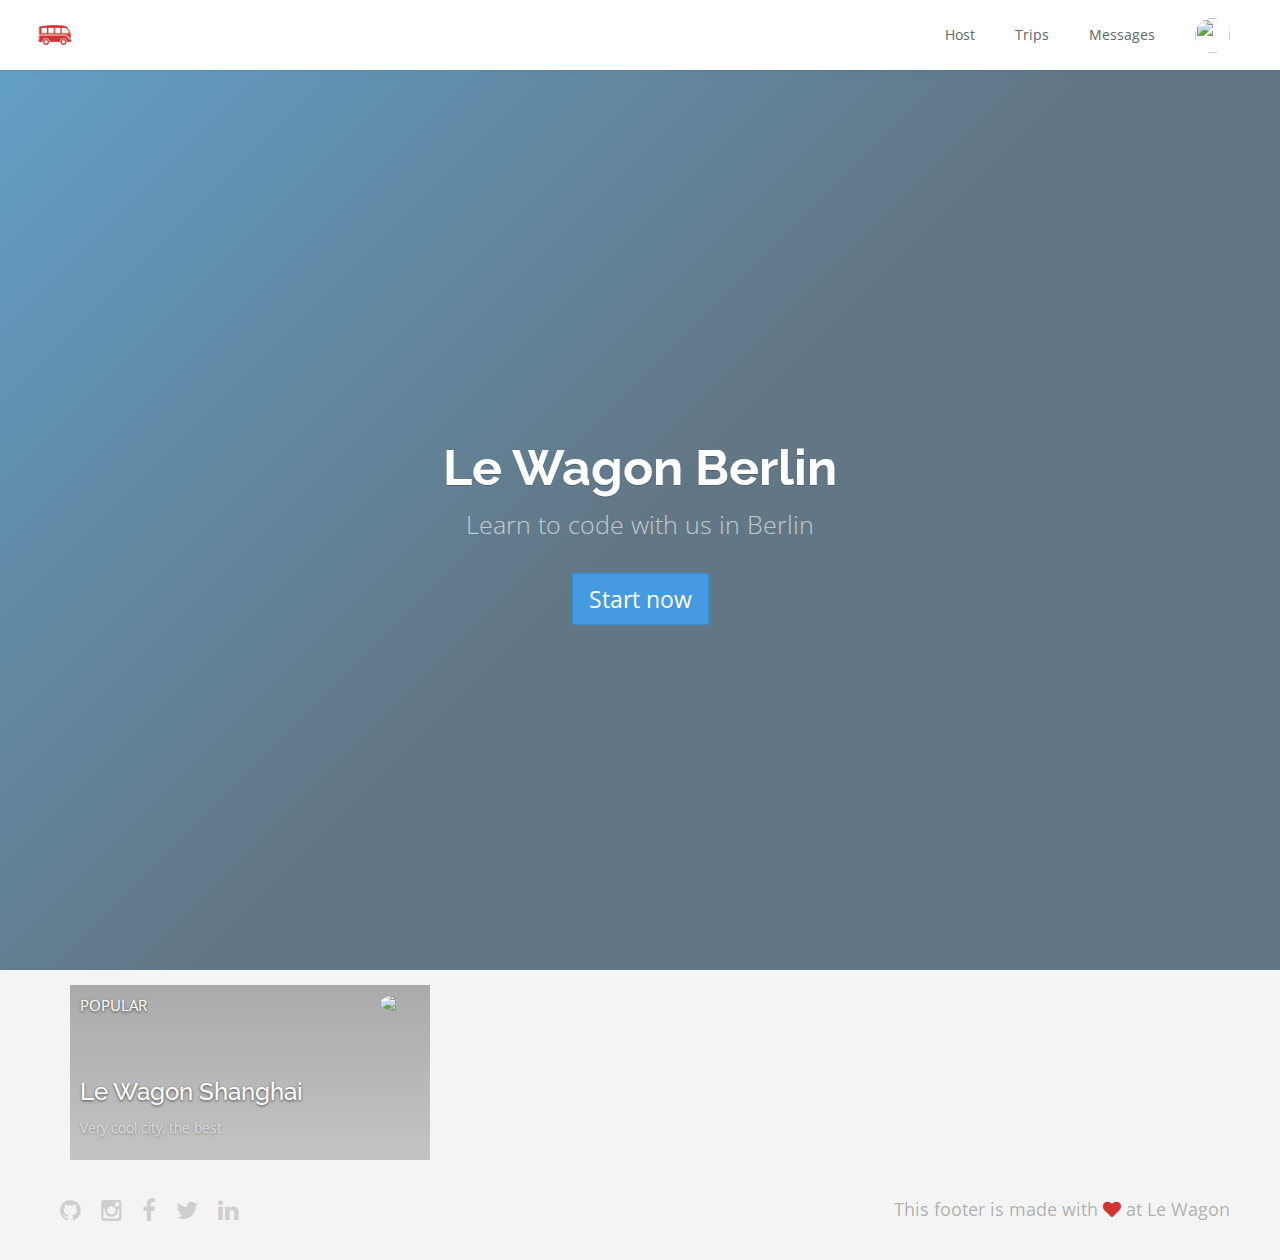
==== commit df71fcd0: "Automated commit at 2018-08-06 11:03:24 UTC by middleman-deploy 2.0.0-alpha" ====
--- a/index.html
+++ b/index.html
@@ -6,21 +6,87 @@
     <meta name="viewport"
           content="width=device-width, initial-scale=1, shrink-to-fit=no">
     <!-- Use the title from a page's frontmatter if it has one -->
-    <title>Le Wagon - Middleman</title>
-    <link href="stylesheets/application-fc83ac27.css" rel="stylesheet" />
+    <title></title>
+    <link href="stylesheets/application-908b98a9.css" rel="stylesheet" />
     <script src="javascripts/application-93de88c9.js"></script>
     <link href="images/favicon-f15af148.png" rel="icon" type="image/png" />
   </head>
   <body>
-    <div id="home">
-  <div class="home-content">
-    <img src="images/logo-acc9c0ec.png" width="200" alt="Logo" />
-    <p>
-      Middleman is now running!
-    </p>
-    <p class="about">
-      <a href="about.html">More about this template</a>
-    </p>
+    <div class="navbar-wagon">
+  <!-- Logo -->
+  <a href="/" class="navbar-wagon-brand">
+    <img src="images/logo-acc9c0ec.png" id="logo" alt="Logo" />
+  </a>
+
+  <!-- Right Navigation -->
+  <div class="navbar-wagon-right hidden-xs hidden-sm">
+
+    <a href="" class="navbar-wagon-item navbar-wagon-link">Host</a>
+    <a href="" class="navbar-wagon-item navbar-wagon-link">Trips</a>
+    <a href="" class="navbar-wagon-item navbar-wagon-link">Messages</a>
+
+    <!-- Profile picture with dropdown list -->
+    <div class="navbar-wagon-item">
+      <div class="dropdown">
+        <img src="https://kitt.lewagon.com/placeholder/users/ssaunier" class="avatar dropdown-toggle" id="navbar-wagon-menu" data-toggle="dropdown">
+        <ul class="dropdown-menu dropdown-menu-right navbar-wagon-dropdown-menu">
+          <li><a href="/about.html">Profile</a></li>
+          <li><a href="#">Dashboard</a></li>
+          <li><a href="#">Log Out</a></li>
+        </ul>
+      </div>
+    </div>
+  </div>
+
+  <!-- Dropdown appearing on mobile only -->
+  <div class="navbar-wagon-item hidden-md hidden-lg">
+    <div class="dropdown">
+      <i class="fa fa-bars dropdown-toggle" data-toggle="dropdown"></i>
+      <ul class="dropdown-menu dropdown-menu-right navbar-wagon-dropdown-menu">
+        <li><a href="#">Host</a></li>
+        <li><a href="#">Trips</a></li>
+        <li><a href="#">Messagese</a></li>
+      </ul>
+    </div>
+  </div>
+</div>
+
+    
+      <div class="banner" style="background-image: linear-gradient(-225deg, rgba(0,101,168,0.6) 0%, rgba(0,36,61,0.6) 50%), url('https://kitt.lewagon.com/placeholder/cities/berlin');">
+        <div class="banner-content">
+          <h1>Le Wagon Berlin</h1>
+          <p>Learn to code with us in Berlin</p>
+          <a class="btn btn-primary btn-lg">Start now</a>
+        </div>
+      </div>
+
+      <div class="container">
+        <div class="row">
+          <div class="col-xs-12 col-md-4 col-lg-4">
+            <div class="card" style="background-image: linear-gradient(rgba(0,0,0,0.3), rgba(0,0,0,0.2)), url('https://kitt.lewagon.com/placeholder/cities/shanghai');">
+              <div class="card-category">Popular</div>
+              <div class="card-description">
+                <h2>Le Wagon Shanghai</h2>
+                <p>Very cool city, the best</p>
+              </div>
+              <img class="card-user" src="https://kitt.lewagon.com/placeholder/users/tgenaitay">
+              <a class="card-link" href="#" ></a>
+            </div>
+          </div>
+        </div>
+      </div>
+
+
+    <div class="footer">
+  <div class="footer-links">
+    <a href="#"><i class="fa fa-github"></i></a>
+    <a href="#"><i class="fa fa-instagram"></i></a>
+    <a href="#"><i class="fa fa-facebook"></i></a>
+    <a href="#"><i class="fa fa-twitter"></i></a>
+    <a href="#"><i class="fa fa-linkedin"></i></a>
+  </div>
+  <div class="footer-copyright">
+    This footer is made with <i class="fa fa-heart"></i> at Le Wagon
   </div>
 </div>
 
--- a/stylesheets/application-908b98a9.css
+++ b/stylesheets/application-908b98a9.css
@@ -0,0 +1,8 @@
+@import url("https://fonts.googleapis.com/css?family=Open+Sans:400,300,700|Raleway:400,100,300,700,500");/*!
+ * Bootstrap v3.3.7 (http://getbootstrap.com)
+ * Copyright 2011-2016 Twitter, Inc.
+ * Licensed under MIT (https://github.com/twbs/bootstrap/blob/master/LICENSE)
+ *//*! normalize.css v3.0.3 | MIT License | github.com/necolas/normalize.css */html{font-family:sans-serif;-ms-text-size-adjust:100%;-webkit-text-size-adjust:100%}body{margin:0}article,aside,details,figcaption,figure,footer,header,hgroup,main,menu,nav,section,summary{display:block}audio,canvas,progress,video{display:inline-block;vertical-align:baseline}audio:not([controls]){display:none;height:0}[hidden],template{display:none}a{background-color:transparent}a:active,a:hover{outline:0}abbr[title]{border-bottom:1px dotted}b,strong{font-weight:bold}dfn{font-style:italic}h1{font-size:2em;margin:0.67em 0}mark{background:#ff0;color:#000}small{font-size:80%}sub,sup{font-size:75%;line-height:0;position:relative;vertical-align:baseline}sup{top:-0.5em}sub{bottom:-0.25em}img{border:0}svg:not(:root){overflow:hidden}figure{margin:1em 40px}hr{-webkit-box-sizing:content-box;box-sizing:content-box;height:0}pre{overflow:auto}code,kbd,pre,samp{font-family:monospace, monospace;font-size:1em}button,input,optgroup,select,textarea{color:inherit;font:inherit;margin:0}button{overflow:visible}button,select{text-transform:none}button,html input[type="button"],input[type="reset"],input[type="submit"]{-webkit-appearance:button;cursor:pointer}button[disabled],html input[disabled]{cursor:default}button::-moz-focus-inner,input::-moz-focus-inner{border:0;padding:0}input{line-height:normal}input[type="checkbox"],input[type="radio"]{-webkit-box-sizing:border-box;box-sizing:border-box;padding:0}input[type="number"]::-webkit-inner-spin-button,input[type="number"]::-webkit-outer-spin-button{height:auto}input[type="search"]{-webkit-appearance:textfield;-webkit-box-sizing:content-box;box-sizing:content-box}input[type="search"]::-webkit-search-cancel-button,input[type="search"]::-webkit-search-decoration{-webkit-appearance:none}fieldset{border:1px solid #c0c0c0;margin:0 2px;padding:0.35em 0.625em 0.75em}legend{border:0;padding:0}textarea{overflow:auto}optgroup{font-weight:bold}table{border-collapse:collapse;border-spacing:0}td,th{padding:0}/*! Source: https://github.com/h5bp/html5-boilerplate/blob/master/src/css/main.css */@media print{*,*:before,*:after{background:transparent !important;color:#000 !important;-webkit-box-shadow:none !important;box-shadow:none !important;text-shadow:none !important}a,a:visited{text-decoration:underline}a[href]:after{content:" (" attr(href) ")"}abbr[title]:after{content:" (" attr(title) ")"}a[href^="#"]:after,a[href^="javascript:"]:after{content:""}pre,blockquote{border:1px solid #999;page-break-inside:avoid}thead{display:table-header-group}tr,img{page-break-inside:avoid}img{max-width:100% !important}p,h2,h3{orphans:3;widows:3}h2,h3{page-break-after:avoid}.navbar{display:none}.btn>.caret,.dropup>.btn>.caret{border-top-color:#000 !important}.label{border:1px solid #000}.table{border-collapse:collapse !important}.table td,.table th{background-color:#fff !important}.table-bordered th,.table-bordered td{border:1px solid #ddd !important}}@font-face{font-family:'Glyphicons Halflings';src:url("../assets/bootstrap/glyphicons-halflings-regular-86b6f62b.eot");src:url("../assets/bootstrap/glyphicons-halflings-regular-86b6f62b.eot?#iefix") format("embedded-opentype"),url("../assets/bootstrap/glyphicons-halflings-regular-ca35b697.woff2") format("woff2"),url("../assets/bootstrap/glyphicons-halflings-regular-278e49a8.woff") format("woff"),url("../assets/bootstrap/glyphicons-halflings-regular-44bc1850.ttf") format("truetype"),url("../assets/bootstrap/glyphicons-halflings-regular-de51a849.svg#glyphicons_halflingsregular") format("svg")}.glyphicon{position:relative;top:1px;display:inline-block;font-family:'Glyphicons Halflings';font-style:normal;font-weight:normal;line-height:1;-webkit-font-smoothing:antialiased;-moz-osx-font-smoothing:grayscale}.glyphicon-asterisk:before{content:"\002a"}.glyphicon-plus:before{content:"\002b"}.glyphicon-euro:before,.glyphicon-eur:before{content:"\20ac"}.glyphicon-minus:before{content:"\2212"}.glyphicon-cloud:before{content:"\2601"}.glyphicon-envelope:before{content:"\2709"}.glyphicon-pencil:before{content:"\270f"}.glyphicon-glass:before{content:"\e001"}.glyphicon-music:before{content:"\e002"}.glyphicon-search:before{content:"\e003"}.glyphicon-heart:before{content:"\e005"}.glyphicon-star:before{content:"\e006"}.glyphicon-star-empty:before{content:"\e007"}.glyphicon-user:before{content:"\e008"}.glyphicon-film:before{content:"\e009"}.glyphicon-th-large:before{content:"\e010"}.glyphicon-th:before{content:"\e011"}.glyphicon-th-list:before{content:"\e012"}.glyphicon-ok:before{content:"\e013"}.glyphicon-remove:before{content:"\e014"}.glyphicon-zoom-in:before{content:"\e015"}.glyphicon-zoom-out:before{content:"\e016"}.glyphicon-off:before{content:"\e017"}.glyphicon-signal:before{content:"\e018"}.glyphicon-cog:before{content:"\e019"}.glyphicon-trash:before{content:"\e020"}.glyphicon-home:before{content:"\e021"}.glyphicon-file:before{content:"\e022"}.glyphicon-time:before{content:"\e023"}.glyphicon-road:before{content:"\e024"}.glyphicon-download-alt:before{content:"\e025"}.glyphicon-download:before{content:"\e026"}.glyphicon-upload:before{content:"\e027"}.glyphicon-inbox:before{content:"\e028"}.glyphicon-play-circle:before{content:"\e029"}.glyphicon-repeat:before{content:"\e030"}.glyphicon-refresh:before{content:"\e031"}.glyphicon-list-alt:before{content:"\e032"}.glyphicon-lock:before{content:"\e033"}.glyphicon-flag:before{content:"\e034"}.glyphicon-headphones:before{content:"\e035"}.glyphicon-volume-off:before{content:"\e036"}.glyphicon-volume-down:before{content:"\e037"}.glyphicon-volume-up:before{content:"\e038"}.glyphicon-qrcode:before{content:"\e039"}.glyphicon-barcode:before{content:"\e040"}.glyphicon-tag:before{content:"\e041"}.glyphicon-tags:before{content:"\e042"}.glyphicon-book:before{content:"\e043"}.glyphicon-bookmark:before{content:"\e044"}.glyphicon-print:before{content:"\e045"}.glyphicon-camera:before{content:"\e046"}.glyphicon-font:before{content:"\e047"}.glyphicon-bold:before{content:"\e048"}.glyphicon-italic:before{content:"\e049"}.glyphicon-text-height:before{content:"\e050"}.glyphicon-text-width:before{content:"\e051"}.glyphicon-align-left:before{content:"\e052"}.glyphicon-align-center:before{content:"\e053"}.glyphicon-align-right:before{content:"\e054"}.glyphicon-align-justify:before{content:"\e055"}.glyphicon-list:before{content:"\e056"}.glyphicon-indent-left:before{content:"\e057"}.glyphicon-indent-right:before{content:"\e058"}.glyphicon-facetime-video:before{content:"\e059"}.glyphicon-picture:before{content:"\e060"}.glyphicon-map-marker:before{content:"\e062"}.glyphicon-adjust:before{content:"\e063"}.glyphicon-tint:before{content:"\e064"}.glyphicon-edit:before{content:"\e065"}.glyphicon-share:before{content:"\e066"}.glyphicon-check:before{content:"\e067"}.glyphicon-move:before{content:"\e068"}.glyphicon-step-backward:before{content:"\e069"}.glyphicon-fast-backward:before{content:"\e070"}.glyphicon-backward:before{content:"\e071"}.glyphicon-play:before{content:"\e072"}.glyphicon-pause:before{content:"\e073"}.glyphicon-stop:before{content:"\e074"}.glyphicon-forward:before{content:"\e075"}.glyphicon-fast-forward:before{content:"\e076"}.glyphicon-step-forward:before{content:"\e077"}.glyphicon-eject:before{content:"\e078"}.glyphicon-chevron-left:before{content:"\e079"}.glyphicon-chevron-right:before{content:"\e080"}.glyphicon-plus-sign:before{content:"\e081"}.glyphicon-minus-sign:before{content:"\e082"}.glyphicon-remove-sign:before{content:"\e083"}.glyphicon-ok-sign:before{content:"\e084"}.glyphicon-question-sign:before{content:"\e085"}.glyphicon-info-sign:before{content:"\e086"}.glyphicon-screenshot:before{content:"\e087"}.glyphicon-remove-circle:before{content:"\e088"}.glyphicon-ok-circle:before{content:"\e089"}.glyphicon-ban-circle:before{content:"\e090"}.glyphicon-arrow-left:before{content:"\e091"}.glyphicon-arrow-right:before{content:"\e092"}.glyphicon-arrow-up:before{content:"\e093"}.glyphicon-arrow-down:before{content:"\e094"}.glyphicon-share-alt:before{content:"\e095"}.glyphicon-resize-full:before{content:"\e096"}.glyphicon-resize-small:before{content:"\e097"}.glyphicon-exclamation-sign:before{content:"\e101"}.glyphicon-gift:before{content:"\e102"}.glyphicon-leaf:before{content:"\e103"}.glyphicon-fire:before{content:"\e104"}.glyphicon-eye-open:before{content:"\e105"}.glyphicon-eye-close:before{content:"\e106"}.glyphicon-warning-sign:before{content:"\e107"}.glyphicon-plane:before{content:"\e108"}.glyphicon-calendar:before{content:"\e109"}.glyphicon-random:before{content:"\e110"}.glyphicon-comment:before{content:"\e111"}.glyphicon-magnet:before{content:"\e112"}.glyphicon-chevron-up:before{content:"\e113"}.glyphicon-chevron-down:before{content:"\e114"}.glyphicon-retweet:before{content:"\e115"}.glyphicon-shopping-cart:before{content:"\e116"}.glyphicon-folder-close:before{content:"\e117"}.glyphicon-folder-open:before{content:"\e118"}.glyphicon-resize-vertical:before{content:"\e119"}.glyphicon-resize-horizontal:before{content:"\e120"}.glyphicon-hdd:before{content:"\e121"}.glyphicon-bullhorn:before{content:"\e122"}.glyphicon-bell:before{content:"\e123"}.glyphicon-certificate:before{content:"\e124"}.glyphicon-thumbs-up:before{content:"\e125"}.glyphicon-thumbs-down:before{content:"\e126"}.glyphicon-hand-right:before{content:"\e127"}.glyphicon-hand-left:before{content:"\e128"}.glyphicon-hand-up:before{content:"\e129"}.glyphicon-hand-down:before{content:"\e130"}.glyphicon-circle-arrow-right:before{content:"\e131"}.glyphicon-circle-arrow-left:before{content:"\e132"}.glyphicon-circle-arrow-up:before{content:"\e133"}.glyphicon-circle-arrow-down:before{content:"\e134"}.glyphicon-globe:before{content:"\e135"}.glyphicon-wrench:before{content:"\e136"}.glyphicon-tasks:before{content:"\e137"}.glyphicon-filter:before{content:"\e138"}.glyphicon-briefcase:before{content:"\e139"}.glyphicon-fullscreen:before{content:"\e140"}.glyphicon-dashboard:before{content:"\e141"}.glyphicon-paperclip:before{content:"\e142"}.glyphicon-heart-empty:before{content:"\e143"}.glyphicon-link:before{content:"\e144"}.glyphicon-phone:before{content:"\e145"}.glyphicon-pushpin:before{content:"\e146"}.glyphicon-usd:before{content:"\e148"}.glyphicon-gbp:before{content:"\e149"}.glyphicon-sort:before{content:"\e150"}.glyphicon-sort-by-alphabet:before{content:"\e151"}.glyphicon-sort-by-alphabet-alt:before{content:"\e152"}.glyphicon-sort-by-order:before{content:"\e153"}.glyphicon-sort-by-order-alt:before{content:"\e154"}.glyphicon-sort-by-attributes:before{content:"\e155"}.glyphicon-sort-by-attributes-alt:before{content:"\e156"}.glyphicon-unchecked:before{content:"\e157"}.glyphicon-expand:before{content:"\e158"}.glyphicon-collapse-down:before{content:"\e159"}.glyphicon-collapse-up:before{content:"\e160"}.glyphicon-log-in:before{content:"\e161"}.glyphicon-flash:before{content:"\e162"}.glyphicon-log-out:before{content:"\e163"}.glyphicon-new-window:before{content:"\e164"}.glyphicon-record:before{content:"\e165"}.glyphicon-save:before{content:"\e166"}.glyphicon-open:before{content:"\e167"}.glyphicon-saved:before{content:"\e168"}.glyphicon-import:before{content:"\e169"}.glyphicon-export:before{content:"\e170"}.glyphicon-send:before{content:"\e171"}.glyphicon-floppy-disk:before{content:"\e172"}.glyphicon-floppy-saved:before{content:"\e173"}.glyphicon-floppy-remove:before{content:"\e174"}.glyphicon-floppy-save:before{content:"\e175"}.glyphicon-floppy-open:before{content:"\e176"}.glyphicon-credit-card:before{content:"\e177"}.glyphicon-transfer:before{content:"\e178"}.glyphicon-cutlery:before{content:"\e179"}.glyphicon-header:before{content:"\e180"}.glyphicon-compressed:before{content:"\e181"}.glyphicon-earphone:before{content:"\e182"}.glyphicon-phone-alt:before{content:"\e183"}.glyphicon-tower:before{content:"\e184"}.glyphicon-stats:before{content:"\e185"}.glyphicon-sd-video:before{content:"\e186"}.glyphicon-hd-video:before{content:"\e187"}.glyphicon-subtitles:before{content:"\e188"}.glyphicon-sound-stereo:before{content:"\e189"}.glyphicon-sound-dolby:before{content:"\e190"}.glyphicon-sound-5-1:before{content:"\e191"}.glyphicon-sound-6-1:before{content:"\e192"}.glyphicon-sound-7-1:before{content:"\e193"}.glyphicon-copyright-mark:before{content:"\e194"}.glyphicon-registration-mark:before{content:"\e195"}.glyphicon-cloud-download:before{content:"\e197"}.glyphicon-cloud-upload:before{content:"\e198"}.glyphicon-tree-conifer:before{content:"\e199"}.glyphicon-tree-deciduous:before{content:"\e200"}.glyphicon-cd:before{content:"\e201"}.glyphicon-save-file:before{content:"\e202"}.glyphicon-open-file:before{content:"\e203"}.glyphicon-level-up:before{content:"\e204"}.glyphicon-copy:before{content:"\e205"}.glyphicon-paste:before{content:"\e206"}.glyphicon-alert:before{content:"\e209"}.glyphicon-equalizer:before{content:"\e210"}.glyphicon-king:before{content:"\e211"}.glyphicon-queen:before{content:"\e212"}.glyphicon-pawn:before{content:"\e213"}.glyphicon-bishop:before{content:"\e214"}.glyphicon-knight:before{content:"\e215"}.glyphicon-baby-formula:before{content:"\e216"}.glyphicon-tent:before{content:"\26fa"}.glyphicon-blackboard:before{content:"\e218"}.glyphicon-bed:before{content:"\e219"}.glyphicon-apple:before{content:"\f8ff"}.glyphicon-erase:before{content:"\e221"}.glyphicon-hourglass:before{content:"\231b"}.glyphicon-lamp:before{content:"\e223"}.glyphicon-duplicate:before{content:"\e224"}.glyphicon-piggy-bank:before{content:"\e225"}.glyphicon-scissors:before{content:"\e226"}.glyphicon-bitcoin:before{content:"\e227"}.glyphicon-btc:before{content:"\e227"}.glyphicon-xbt:before{content:"\e227"}.glyphicon-yen:before{content:"\00a5"}.glyphicon-jpy:before{content:"\00a5"}.glyphicon-ruble:before{content:"\20bd"}.glyphicon-rub:before{content:"\20bd"}.glyphicon-scale:before{content:"\e230"}.glyphicon-ice-lolly:before{content:"\e231"}.glyphicon-ice-lolly-tasted:before{content:"\e232"}.glyphicon-education:before{content:"\e233"}.glyphicon-option-horizontal:before{content:"\e234"}.glyphicon-option-vertical:before{content:"\e235"}.glyphicon-menu-hamburger:before{content:"\e236"}.glyphicon-modal-window:before{content:"\e237"}.glyphicon-oil:before{content:"\e238"}.glyphicon-grain:before{content:"\e239"}.glyphicon-sunglasses:before{content:"\e240"}.glyphicon-text-size:before{content:"\e241"}.glyphicon-text-color:before{content:"\e242"}.glyphicon-text-background:before{content:"\e243"}.glyphicon-object-align-top:before{content:"\e244"}.glyphicon-object-align-bottom:before{content:"\e245"}.glyphicon-object-align-horizontal:before{content:"\e246"}.glyphicon-object-align-left:before{content:"\e247"}.glyphicon-object-align-vertical:before{content:"\e248"}.glyphicon-object-align-right:before{content:"\e249"}.glyphicon-triangle-right:before{content:"\e250"}.glyphicon-triangle-left:before{content:"\e251"}.glyphicon-triangle-bottom:before{content:"\e252"}.glyphicon-triangle-top:before{content:"\e253"}.glyphicon-console:before{content:"\e254"}.glyphicon-superscript:before{content:"\e255"}.glyphicon-subscript:before{content:"\e256"}.glyphicon-menu-left:before{content:"\e257"}.glyphicon-menu-right:before{content:"\e258"}.glyphicon-menu-down:before{content:"\e259"}.glyphicon-menu-up:before{content:"\e260"}*{-webkit-box-sizing:border-box;box-sizing:border-box}*:before,*:after{-webkit-box-sizing:border-box;box-sizing:border-box}html{font-size:10px;-webkit-tap-highlight-color:transparent}body{font-family:"Open Sans", "Helvetica", "sans-serif";font-size:18px;line-height:1.42857143;color:#333333;background-color:#F4F4F4}input,button,select,textarea{font-family:inherit;font-size:inherit;line-height:inherit}a{color:#469AE0;text-decoration:none}a:hover,a:focus{color:#1f74ba;text-decoration:underline}a:focus{outline:5px auto -webkit-focus-ring-color;outline-offset:-2px}figure{margin:0}img{vertical-align:middle}.img-responsive{display:block;max-width:100%;height:auto}.img-rounded{border-radius:2px}.img-thumbnail{padding:4px;line-height:1.42857143;background-color:#F4F4F4;border:1px solid #ddd;border-radius:2px;-webkit-transition:all 0.2s ease-in-out;transition:all 0.2s ease-in-out;display:inline-block;max-width:100%;height:auto}.img-circle{border-radius:50%}hr{margin-top:25px;margin-bottom:25px;border:0;border-top:1px solid #eeeeee}.sr-only{position:absolute;width:1px;height:1px;margin:-1px;padding:0;overflow:hidden;clip:rect(0, 0, 0, 0);border:0}.sr-only-focusable:active,.sr-only-focusable:focus{position:static;width:auto;height:auto;margin:0;overflow:visible;clip:auto}[role="button"]{cursor:pointer}h1,h2,h3,h4,h5,h6,.h1,.h2,.h3,.h4,.h5,.h6{font-family:"Raleway", "Helvetica", "sans-serif";font-weight:500;line-height:1.1;color:inherit}h1 small,h1 .small,h2 small,h2 .small,h3 small,h3 .small,h4 small,h4 .small,h5 small,h5 .small,h6 small,h6 .small,.h1 small,.h1 .small,.h2 small,.h2 .small,.h3 small,.h3 .small,.h4 small,.h4 .small,.h5 small,.h5 .small,.h6 small,.h6 .small{font-weight:normal;line-height:1;color:#777777}h1,.h1,h2,.h2,h3,.h3{margin-top:25px;margin-bottom:12.5px}h1 small,h1 .small,.h1 small,.h1 .small,h2 small,h2 .small,.h2 small,.h2 .small,h3 small,h3 .small,.h3 small,.h3 .small{font-size:65%}h4,.h4,h5,.h5,h6,.h6{margin-top:12.5px;margin-bottom:12.5px}h4 small,h4 .small,.h4 small,.h4 .small,h5 small,h5 .small,.h5 small,.h5 .small,h6 small,h6 .small,.h6 small,.h6 .small{font-size:75%}h1,.h1{font-size:46px}h2,.h2{font-size:38px}h3,.h3{font-size:31px}h4,.h4{font-size:23px}h5,.h5{font-size:18px}h6,.h6{font-size:16px}p{margin:0 0 12.5px}.lead{margin-bottom:25px;font-size:20px;font-weight:300;line-height:1.4}@media (min-width: 768px){.lead{font-size:27px}}small,.small{font-size:88%}mark,.mark{background-color:#fcf8e3;padding:.2em}.text-left{text-align:left}.text-right{text-align:right}.text-center{text-align:center}.text-justify{text-align:justify}.text-nowrap{white-space:nowrap}.text-lowercase{text-transform:lowercase}.text-uppercase,.initialism{text-transform:uppercase}.text-capitalize{text-transform:capitalize}.text-muted{color:#777777}.text-primary{color:#469AE0}a.text-primary:hover,a.text-primary:focus{color:#2381d0}.text-success{color:#3c763d}a.text-success:hover,a.text-success:focus{color:#2b542c}.text-info{color:#31708f}a.text-info:hover,a.text-info:focus{color:#245269}.text-warning{color:#8a6d3b}a.text-warning:hover,a.text-warning:focus{color:#66512c}.text-danger{color:#a94442}a.text-danger:hover,a.text-danger:focus{color:#843534}.bg-primary{color:#fff}.bg-primary{background-color:#469AE0}a.bg-primary:hover,a.bg-primary:focus{background-color:#2381d0}.bg-success{background-color:#dff0d8}a.bg-success:hover,a.bg-success:focus{background-color:#c1e2b3}.bg-info{background-color:#d9edf7}a.bg-info:hover,a.bg-info:focus{background-color:#afd9ee}.bg-warning{background-color:#fcf8e3}a.bg-warning:hover,a.bg-warning:focus{background-color:#f7ecb5}.bg-danger{background-color:#f2dede}a.bg-danger:hover,a.bg-danger:focus{background-color:#e4b9b9}.page-header{padding-bottom:11.5px;margin:50px 0 25px;border-bottom:1px solid #eeeeee}ul,ol{margin-top:0;margin-bottom:12.5px}ul ul,ul ol,ol ul,ol ol{margin-bottom:0}.list-unstyled{padding-left:0;list-style:none}.list-inline{padding-left:0;list-style:none;margin-left:-5px}.list-inline>li{display:inline-block;padding-left:5px;padding-right:5px}dl{margin-top:0;margin-bottom:25px}dt,dd{line-height:1.42857143}dt{font-weight:bold}dd{margin-left:0}.dl-horizontal dd:before,.dl-horizontal dd:after{content:" ";display:table}.dl-horizontal dd:after{clear:both}@media (min-width: 768px){.dl-horizontal dt{float:left;width:160px;clear:left;text-align:right;overflow:hidden;text-overflow:ellipsis;white-space:nowrap}.dl-horizontal dd{margin-left:180px}}abbr[title],abbr[data-original-title]{cursor:help;border-bottom:1px dotted #777777}.initialism{font-size:90%}blockquote{padding:12.5px 25px;margin:0 0 25px;font-size:22.5px;border-left:5px solid #eeeeee}blockquote p:last-child,blockquote ul:last-child,blockquote ol:last-child{margin-bottom:0}blockquote footer,blockquote small,blockquote .small{display:block;font-size:80%;line-height:1.42857143;color:#777777}blockquote footer:before,blockquote small:before,blockquote .small:before{content:'\2014 \00A0'}.blockquote-reverse,blockquote.pull-right{padding-right:15px;padding-left:0;border-right:5px solid #eeeeee;border-left:0;text-align:right}.blockquote-reverse footer:before,.blockquote-reverse small:before,.blockquote-reverse .small:before,blockquote.pull-right footer:before,blockquote.pull-right small:before,blockquote.pull-right .small:before{content:''}.blockquote-reverse footer:after,.blockquote-reverse small:after,.blockquote-reverse .small:after,blockquote.pull-right footer:after,blockquote.pull-right small:after,blockquote.pull-right .small:after{content:'\00A0 \2014'}address{margin-bottom:25px;font-style:normal;line-height:1.42857143}code,kbd,pre,samp{font-family:Menlo, Monaco, Consolas, "Courier New", monospace}code{padding:2px 4px;font-size:90%;color:#c7254e;background-color:#f9f2f4;border-radius:2px}kbd{padding:2px 4px;font-size:90%;color:#fff;background-color:#333;border-radius:2px;-webkit-box-shadow:inset 0 -1px 0 rgba(0,0,0,0.25);box-shadow:inset 0 -1px 0 rgba(0,0,0,0.25)}kbd kbd{padding:0;font-size:100%;font-weight:bold;-webkit-box-shadow:none;box-shadow:none}pre{display:block;padding:12px;margin:0 0 12.5px;font-size:17px;line-height:1.42857143;word-break:break-all;word-wrap:break-word;color:#333333;background-color:#f5f5f5;border:1px solid #ccc;border-radius:2px}pre code{padding:0;font-size:inherit;color:inherit;white-space:pre-wrap;background-color:transparent;border-radius:0}.pre-scrollable{max-height:340px;overflow-y:scroll}.container{margin-right:auto;margin-left:auto;padding-left:15px;padding-right:15px}.container:before,.container:after{content:" ";display:table}.container:after{clear:both}@media (min-width: 768px){.container{width:750px}}@media (min-width: 992px){.container{width:970px}}@media (min-width: 1200px){.container{width:1170px}}.container-fluid{margin-right:auto;margin-left:auto;padding-left:15px;padding-right:15px}.container-fluid:before,.container-fluid:after{content:" ";display:table}.container-fluid:after{clear:both}.row{margin-left:-15px;margin-right:-15px}.row:before,.row:after{content:" ";display:table}.row:after{clear:both}.col-xs-1,.col-sm-1,.col-md-1,.col-lg-1,.col-xs-2,.col-sm-2,.col-md-2,.col-lg-2,.col-xs-3,.col-sm-3,.col-md-3,.col-lg-3,.col-xs-4,.col-sm-4,.col-md-4,.col-lg-4,.col-xs-5,.col-sm-5,.col-md-5,.col-lg-5,.col-xs-6,.col-sm-6,.col-md-6,.col-lg-6,.col-xs-7,.col-sm-7,.col-md-7,.col-lg-7,.col-xs-8,.col-sm-8,.col-md-8,.col-lg-8,.col-xs-9,.col-sm-9,.col-md-9,.col-lg-9,.col-xs-10,.col-sm-10,.col-md-10,.col-lg-10,.col-xs-11,.col-sm-11,.col-md-11,.col-lg-11,.col-xs-12,.col-sm-12,.col-md-12,.col-lg-12{position:relative;min-height:1px;padding-left:15px;padding-right:15px}.col-xs-1,.col-xs-2,.col-xs-3,.col-xs-4,.col-xs-5,.col-xs-6,.col-xs-7,.col-xs-8,.col-xs-9,.col-xs-10,.col-xs-11,.col-xs-12{float:left}.col-xs-1{width:8.33333333%}.col-xs-2{width:16.66666667%}.col-xs-3{width:25%}.col-xs-4{width:33.33333333%}.col-xs-5{width:41.66666667%}.col-xs-6{width:50%}.col-xs-7{width:58.33333333%}.col-xs-8{width:66.66666667%}.col-xs-9{width:75%}.col-xs-10{width:83.33333333%}.col-xs-11{width:91.66666667%}.col-xs-12{width:100%}.col-xs-pull-0{right:auto}.col-xs-pull-1{right:8.33333333%}.col-xs-pull-2{right:16.66666667%}.col-xs-pull-3{right:25%}.col-xs-pull-4{right:33.33333333%}.col-xs-pull-5{right:41.66666667%}.col-xs-pull-6{right:50%}.col-xs-pull-7{right:58.33333333%}.col-xs-pull-8{right:66.66666667%}.col-xs-pull-9{right:75%}.col-xs-pull-10{right:83.33333333%}.col-xs-pull-11{right:91.66666667%}.col-xs-pull-12{right:100%}.col-xs-push-0{left:auto}.col-xs-push-1{left:8.33333333%}.col-xs-push-2{left:16.66666667%}.col-xs-push-3{left:25%}.col-xs-push-4{left:33.33333333%}.col-xs-push-5{left:41.66666667%}.col-xs-push-6{left:50%}.col-xs-push-7{left:58.33333333%}.col-xs-push-8{left:66.66666667%}.col-xs-push-9{left:75%}.col-xs-push-10{left:83.33333333%}.col-xs-push-11{left:91.66666667%}.col-xs-push-12{left:100%}.col-xs-offset-0{margin-left:0%}.col-xs-offset-1{margin-left:8.33333333%}.col-xs-offset-2{margin-left:16.66666667%}.col-xs-offset-3{margin-left:25%}.col-xs-offset-4{margin-left:33.33333333%}.col-xs-offset-5{margin-left:41.66666667%}.col-xs-offset-6{margin-left:50%}.col-xs-offset-7{margin-left:58.33333333%}.col-xs-offset-8{margin-left:66.66666667%}.col-xs-offset-9{margin-left:75%}.col-xs-offset-10{margin-left:83.33333333%}.col-xs-offset-11{margin-left:91.66666667%}.col-xs-offset-12{margin-left:100%}@media (min-width: 768px){.col-sm-1,.col-sm-2,.col-sm-3,.col-sm-4,.col-sm-5,.col-sm-6,.col-sm-7,.col-sm-8,.col-sm-9,.col-sm-10,.col-sm-11,.col-sm-12{float:left}.col-sm-1{width:8.33333333%}.col-sm-2{width:16.66666667%}.col-sm-3{width:25%}.col-sm-4{width:33.33333333%}.col-sm-5{width:41.66666667%}.col-sm-6{width:50%}.col-sm-7{width:58.33333333%}.col-sm-8{width:66.66666667%}.col-sm-9{width:75%}.col-sm-10{width:83.33333333%}.col-sm-11{width:91.66666667%}.col-sm-12{width:100%}.col-sm-pull-0{right:auto}.col-sm-pull-1{right:8.33333333%}.col-sm-pull-2{right:16.66666667%}.col-sm-pull-3{right:25%}.col-sm-pull-4{right:33.33333333%}.col-sm-pull-5{right:41.66666667%}.col-sm-pull-6{right:50%}.col-sm-pull-7{right:58.33333333%}.col-sm-pull-8{right:66.66666667%}.col-sm-pull-9{right:75%}.col-sm-pull-10{right:83.33333333%}.col-sm-pull-11{right:91.66666667%}.col-sm-pull-12{right:100%}.col-sm-push-0{left:auto}.col-sm-push-1{left:8.33333333%}.col-sm-push-2{left:16.66666667%}.col-sm-push-3{left:25%}.col-sm-push-4{left:33.33333333%}.col-sm-push-5{left:41.66666667%}.col-sm-push-6{left:50%}.col-sm-push-7{left:58.33333333%}.col-sm-push-8{left:66.66666667%}.col-sm-push-9{left:75%}.col-sm-push-10{left:83.33333333%}.col-sm-push-11{left:91.66666667%}.col-sm-push-12{left:100%}.col-sm-offset-0{margin-left:0%}.col-sm-offset-1{margin-left:8.33333333%}.col-sm-offset-2{margin-left:16.66666667%}.col-sm-offset-3{margin-left:25%}.col-sm-offset-4{margin-left:33.33333333%}.col-sm-offset-5{margin-left:41.66666667%}.col-sm-offset-6{margin-left:50%}.col-sm-offset-7{margin-left:58.33333333%}.col-sm-offset-8{margin-left:66.66666667%}.col-sm-offset-9{margin-left:75%}.col-sm-offset-10{margin-left:83.33333333%}.col-sm-offset-11{margin-left:91.66666667%}.col-sm-offset-12{margin-left:100%}}@media (min-width: 992px){.col-md-1,.col-md-2,.col-md-3,.col-md-4,.col-md-5,.col-md-6,.col-md-7,.col-md-8,.col-md-9,.col-md-10,.col-md-11,.col-md-12{float:left}.col-md-1{width:8.33333333%}.col-md-2{width:16.66666667%}.col-md-3{width:25%}.col-md-4{width:33.33333333%}.col-md-5{width:41.66666667%}.col-md-6{width:50%}.col-md-7{width:58.33333333%}.col-md-8{width:66.66666667%}.col-md-9{width:75%}.col-md-10{width:83.33333333%}.col-md-11{width:91.66666667%}.col-md-12{width:100%}.col-md-pull-0{right:auto}.col-md-pull-1{right:8.33333333%}.col-md-pull-2{right:16.66666667%}.col-md-pull-3{right:25%}.col-md-pull-4{right:33.33333333%}.col-md-pull-5{right:41.66666667%}.col-md-pull-6{right:50%}.col-md-pull-7{right:58.33333333%}.col-md-pull-8{right:66.66666667%}.col-md-pull-9{right:75%}.col-md-pull-10{right:83.33333333%}.col-md-pull-11{right:91.66666667%}.col-md-pull-12{right:100%}.col-md-push-0{left:auto}.col-md-push-1{left:8.33333333%}.col-md-push-2{left:16.66666667%}.col-md-push-3{left:25%}.col-md-push-4{left:33.33333333%}.col-md-push-5{left:41.66666667%}.col-md-push-6{left:50%}.col-md-push-7{left:58.33333333%}.col-md-push-8{left:66.66666667%}.col-md-push-9{left:75%}.col-md-push-10{left:83.33333333%}.col-md-push-11{left:91.66666667%}.col-md-push-12{left:100%}.col-md-offset-0{margin-left:0%}.col-md-offset-1{margin-left:8.33333333%}.col-md-offset-2{margin-left:16.66666667%}.col-md-offset-3{margin-left:25%}.col-md-offset-4{margin-left:33.33333333%}.col-md-offset-5{margin-left:41.66666667%}.col-md-offset-6{margin-left:50%}.col-md-offset-7{margin-left:58.33333333%}.col-md-offset-8{margin-left:66.66666667%}.col-md-offset-9{margin-left:75%}.col-md-offset-10{margin-left:83.33333333%}.col-md-offset-11{margin-left:91.66666667%}.col-md-offset-12{margin-left:100%}}@media (min-width: 1200px){.col-lg-1,.col-lg-2,.col-lg-3,.col-lg-4,.col-lg-5,.col-lg-6,.col-lg-7,.col-lg-8,.col-lg-9,.col-lg-10,.col-lg-11,.col-lg-12{float:left}.col-lg-1{width:8.33333333%}.col-lg-2{width:16.66666667%}.col-lg-3{width:25%}.col-lg-4{width:33.33333333%}.col-lg-5{width:41.66666667%}.col-lg-6{width:50%}.col-lg-7{width:58.33333333%}.col-lg-8{width:66.66666667%}.col-lg-9{width:75%}.col-lg-10{width:83.33333333%}.col-lg-11{width:91.66666667%}.col-lg-12{width:100%}.col-lg-pull-0{right:auto}.col-lg-pull-1{right:8.33333333%}.col-lg-pull-2{right:16.66666667%}.col-lg-pull-3{right:25%}.col-lg-pull-4{right:33.33333333%}.col-lg-pull-5{right:41.66666667%}.col-lg-pull-6{right:50%}.col-lg-pull-7{right:58.33333333%}.col-lg-pull-8{right:66.66666667%}.col-lg-pull-9{right:75%}.col-lg-pull-10{right:83.33333333%}.col-lg-pull-11{right:91.66666667%}.col-lg-pull-12{right:100%}.col-lg-push-0{left:auto}.col-lg-push-1{left:8.33333333%}.col-lg-push-2{left:16.66666667%}.col-lg-push-3{left:25%}.col-lg-push-4{left:33.33333333%}.col-lg-push-5{left:41.66666667%}.col-lg-push-6{left:50%}.col-lg-push-7{left:58.33333333%}.col-lg-push-8{left:66.66666667%}.col-lg-push-9{left:75%}.col-lg-push-10{left:83.33333333%}.col-lg-push-11{left:91.66666667%}.col-lg-push-12{left:100%}.col-lg-offset-0{margin-left:0%}.col-lg-offset-1{margin-left:8.33333333%}.col-lg-offset-2{margin-left:16.66666667%}.col-lg-offset-3{margin-left:25%}.col-lg-offset-4{margin-left:33.33333333%}.col-lg-offset-5{margin-left:41.66666667%}.col-lg-offset-6{margin-left:50%}.col-lg-offset-7{margin-left:58.33333333%}.col-lg-offset-8{margin-left:66.66666667%}.col-lg-offset-9{margin-left:75%}.col-lg-offset-10{margin-left:83.33333333%}.col-lg-offset-11{margin-left:91.66666667%}.col-lg-offset-12{margin-left:100%}}table{background-color:transparent}caption{padding-top:8px;padding-bottom:8px;color:#777777;text-align:left}th{text-align:left}.table{width:100%;max-width:100%;margin-bottom:25px}.table>thead>tr>th,.table>thead>tr>td,.table>tbody>tr>th,.table>tbody>tr>td,.table>tfoot>tr>th,.table>tfoot>tr>td{padding:8px;line-height:1.42857143;vertical-align:top;border-top:1px solid #ddd}.table>thead>tr>th{vertical-align:bottom;border-bottom:2px solid #ddd}.table>caption+thead>tr:first-child>th,.table>caption+thead>tr:first-child>td,.table>colgroup+thead>tr:first-child>th,.table>colgroup+thead>tr:first-child>td,.table>thead:first-child>tr:first-child>th,.table>thead:first-child>tr:first-child>td{border-top:0}.table>tbody+tbody{border-top:2px solid #ddd}.table .table{background-color:#F4F4F4}.table-condensed>thead>tr>th,.table-condensed>thead>tr>td,.table-condensed>tbody>tr>th,.table-condensed>tbody>tr>td,.table-condensed>tfoot>tr>th,.table-condensed>tfoot>tr>td{padding:5px}.table-bordered{border:1px solid #ddd}.table-bordered>thead>tr>th,.table-bordered>thead>tr>td,.table-bordered>tbody>tr>th,.table-bordered>tbody>tr>td,.table-bordered>tfoot>tr>th,.table-bordered>tfoot>tr>td{border:1px solid #ddd}.table-bordered>thead>tr>th,.table-bordered>thead>tr>td{border-bottom-width:2px}.table-striped>tbody>tr:nth-of-type(odd){background-color:#f9f9f9}.table-hover>tbody>tr:hover{background-color:#f5f5f5}table col[class*="col-"]{position:static;float:none;display:table-column}table td[class*="col-"],table th[class*="col-"]{position:static;float:none;display:table-cell}.table>thead>tr>td.active,.table>thead>tr>th.active,.table>thead>tr.active>td,.table>thead>tr.active>th,.table>tbody>tr>td.active,.table>tbody>tr>th.active,.table>tbody>tr.active>td,.table>tbody>tr.active>th,.table>tfoot>tr>td.active,.table>tfoot>tr>th.active,.table>tfoot>tr.active>td,.table>tfoot>tr.active>th{background-color:#f5f5f5}.table-hover>tbody>tr>td.active:hover,.table-hover>tbody>tr>th.active:hover,.table-hover>tbody>tr.active:hover>td,.table-hover>tbody>tr:hover>.active,.table-hover>tbody>tr.active:hover>th{background-color:#e8e8e8}.table>thead>tr>td.success,.table>thead>tr>th.success,.table>thead>tr.success>td,.table>thead>tr.success>th,.table>tbody>tr>td.success,.table>tbody>tr>th.success,.table>tbody>tr.success>td,.table>tbody>tr.success>th,.table>tfoot>tr>td.success,.table>tfoot>tr>th.success,.table>tfoot>tr.success>td,.table>tfoot>tr.success>th{background-color:#dff0d8}.table-hover>tbody>tr>td.success:hover,.table-hover>tbody>tr>th.success:hover,.table-hover>tbody>tr.success:hover>td,.table-hover>tbody>tr:hover>.success,.table-hover>tbody>tr.success:hover>th{background-color:#d0e9c6}.table>thead>tr>td.info,.table>thead>tr>th.info,.table>thead>tr.info>td,.table>thead>tr.info>th,.table>tbody>tr>td.info,.table>tbody>tr>th.info,.table>tbody>tr.info>td,.table>tbody>tr.info>th,.table>tfoot>tr>td.info,.table>tfoot>tr>th.info,.table>tfoot>tr.info>td,.table>tfoot>tr.info>th{background-color:#d9edf7}.table-hover>tbody>tr>td.info:hover,.table-hover>tbody>tr>th.info:hover,.table-hover>tbody>tr.info:hover>td,.table-hover>tbody>tr:hover>.info,.table-hover>tbody>tr.info:hover>th{background-color:#c4e3f3}.table>thead>tr>td.warning,.table>thead>tr>th.warning,.table>thead>tr.warning>td,.table>thead>tr.warning>th,.table>tbody>tr>td.warning,.table>tbody>tr>th.warning,.table>tbody>tr.warning>td,.table>tbody>tr.warning>th,.table>tfoot>tr>td.warning,.table>tfoot>tr>th.warning,.table>tfoot>tr.warning>td,.table>tfoot>tr.warning>th{background-color:#fcf8e3}.table-hover>tbody>tr>td.warning:hover,.table-hover>tbody>tr>th.warning:hover,.table-hover>tbody>tr.warning:hover>td,.table-hover>tbody>tr:hover>.warning,.table-hover>tbody>tr.warning:hover>th{background-color:#faf2cc}.table>thead>tr>td.danger,.table>thead>tr>th.danger,.table>thead>tr.danger>td,.table>thead>tr.danger>th,.table>tbody>tr>td.danger,.table>tbody>tr>th.danger,.table>tbody>tr.danger>td,.table>tbody>tr.danger>th,.table>tfoot>tr>td.danger,.table>tfoot>tr>th.danger,.table>tfoot>tr.danger>td,.table>tfoot>tr.danger>th{background-color:#f2dede}.table-hover>tbody>tr>td.danger:hover,.table-hover>tbody>tr>th.danger:hover,.table-hover>tbody>tr.danger:hover>td,.table-hover>tbody>tr:hover>.danger,.table-hover>tbody>tr.danger:hover>th{background-color:#ebcccc}.table-responsive{overflow-x:auto;min-height:0.01%}@media screen and (max-width: 767px){.table-responsive{width:100%;margin-bottom:18.75px;overflow-y:hidden;-ms-overflow-style:-ms-autohiding-scrollbar;border:1px solid #ddd}.table-responsive>.table{margin-bottom:0}.table-responsive>.table>thead>tr>th,.table-responsive>.table>thead>tr>td,.table-responsive>.table>tbody>tr>th,.table-responsive>.table>tbody>tr>td,.table-responsive>.table>tfoot>tr>th,.table-responsive>.table>tfoot>tr>td{white-space:nowrap}.table-responsive>.table-bordered{border:0}.table-responsive>.table-bordered>thead>tr>th:first-child,.table-responsive>.table-bordered>thead>tr>td:first-child,.table-responsive>.table-bordered>tbody>tr>th:first-child,.table-responsive>.table-bordered>tbody>tr>td:first-child,.table-responsive>.table-bordered>tfoot>tr>th:first-child,.table-responsive>.table-bordered>tfoot>tr>td:first-child{border-left:0}.table-responsive>.table-bordered>thead>tr>th:last-child,.table-responsive>.table-bordered>thead>tr>td:last-child,.table-responsive>.table-bordered>tbody>tr>th:last-child,.table-responsive>.table-bordered>tbody>tr>td:last-child,.table-responsive>.table-bordered>tfoot>tr>th:last-child,.table-responsive>.table-bordered>tfoot>tr>td:last-child{border-right:0}.table-responsive>.table-bordered>tbody>tr:last-child>th,.table-responsive>.table-bordered>tbody>tr:last-child>td,.table-responsive>.table-bordered>tfoot>tr:last-child>th,.table-responsive>.table-bordered>tfoot>tr:last-child>td{border-bottom:0}}fieldset{padding:0;margin:0;border:0;min-width:0}legend{display:block;width:100%;padding:0;margin-bottom:25px;font-size:27px;line-height:inherit;color:#333333;border:0;border-bottom:1px solid #e5e5e5}label{display:inline-block;max-width:100%;margin-bottom:5px;font-weight:bold}input[type="search"]{-webkit-box-sizing:border-box;box-sizing:border-box}input[type="radio"],input[type="checkbox"]{margin:4px 0 0;margin-top:1px \9;line-height:normal}input[type="file"]{display:block}input[type="range"]{display:block;width:100%}select[multiple],select[size]{height:auto}input[type="file"]:focus,input[type="radio"]:focus,input[type="checkbox"]:focus{outline:5px auto -webkit-focus-ring-color;outline-offset:-2px}output{display:block;padding-top:7px;font-size:18px;line-height:1.42857143;color:#000000}.form-control{display:block;width:100%;height:39px;padding:6px 12px;font-size:18px;line-height:1.42857143;color:#000000;background-color:#fff;background-image:none;border:1px solid #ccc;border-radius:2px;-webkit-box-shadow:inset 0 1px 1px rgba(0,0,0,0.075);box-shadow:inset 0 1px 1px rgba(0,0,0,0.075);-webkit-transition:border-color ease-in-out 0.15s, box-shadow ease-in-out 0.15s;-webkit-transition:border-color ease-in-out 0.15s, -webkit-box-shadow ease-in-out 0.15s;transition:border-color ease-in-out 0.15s, -webkit-box-shadow ease-in-out 0.15s;transition:border-color ease-in-out 0.15s, box-shadow ease-in-out 0.15s;transition:border-color ease-in-out 0.15s, box-shadow ease-in-out 0.15s, -webkit-box-shadow ease-in-out 0.15s}.form-control:focus{border-color:#66afe9;outline:0;-webkit-box-shadow:inset 0 1px 1px rgba(0,0,0,0.075),0 0 8px rgba(102,175,233,0.6);box-shadow:inset 0 1px 1px rgba(0,0,0,0.075),0 0 8px rgba(102,175,233,0.6)}.form-control::-moz-placeholder{color:#999;opacity:1}.form-control:-ms-input-placeholder{color:#999}.form-control::-webkit-input-placeholder{color:#999}.form-control::-ms-expand{border:0;background-color:transparent}.form-control[disabled],.form-control[readonly],fieldset[disabled] .form-control{background-color:#eeeeee;opacity:1}.form-control[disabled],fieldset[disabled] .form-control{cursor:not-allowed}textarea.form-control{height:auto}input[type="search"]{-webkit-appearance:none}@media screen and (-webkit-min-device-pixel-ratio: 0){input[type="date"].form-control,input[type="time"].form-control,input[type="datetime-local"].form-control,input[type="month"].form-control{line-height:39px}input[type="date"].input-sm,.input-group-sm>input[type="date"].form-control,.input-group-sm>input[type="date"].input-group-addon,.input-group-sm>.input-group-btn>input[type="date"].btn,.input-group-sm input[type="date"],input[type="time"].input-sm,.input-group-sm>input[type="time"].form-control,.input-group-sm>input[type="time"].input-group-addon,.input-group-sm>.input-group-btn>input[type="time"].btn,.input-group-sm input[type="time"],input[type="datetime-local"].input-sm,.input-group-sm>input[type="datetime-local"].form-control,.input-group-sm>input[type="datetime-local"].input-group-addon,.input-group-sm>.input-group-btn>input[type="datetime-local"].btn,.input-group-sm input[type="datetime-local"],input[type="month"].input-sm,.input-group-sm>input[type="month"].form-control,.input-group-sm>input[type="month"].input-group-addon,.input-group-sm>.input-group-btn>input[type="month"].btn,.input-group-sm input[type="month"]{line-height:36px}input[type="date"].input-lg,.input-group-lg>input[type="date"].form-control,.input-group-lg>input[type="date"].input-group-addon,.input-group-lg>.input-group-btn>input[type="date"].btn,.input-group-lg input[type="date"],input[type="time"].input-lg,.input-group-lg>input[type="time"].form-control,.input-group-lg>input[type="time"].input-group-addon,.input-group-lg>.input-group-btn>input[type="time"].btn,.input-group-lg input[type="time"],input[type="datetime-local"].input-lg,.input-group-lg>input[type="datetime-local"].form-control,.input-group-lg>input[type="datetime-local"].input-group-addon,.input-group-lg>.input-group-btn>input[type="datetime-local"].btn,.input-group-lg input[type="datetime-local"],input[type="month"].input-lg,.input-group-lg>input[type="month"].form-control,.input-group-lg>input[type="month"].input-group-addon,.input-group-lg>.input-group-btn>input[type="month"].btn,.input-group-lg input[type="month"]{line-height:53px}}.form-group{margin-bottom:15px}.radio,.checkbox{position:relative;display:block;margin-top:10px;margin-bottom:10px}.radio label,.checkbox label{min-height:25px;padding-left:20px;margin-bottom:0;font-weight:normal;cursor:pointer}.radio input[type="radio"],.radio-inline input[type="radio"],.checkbox input[type="checkbox"],.checkbox-inline input[type="checkbox"]{position:absolute;margin-left:-20px;margin-top:4px \9}.radio+.radio,.checkbox+.checkbox{margin-top:-5px}.radio-inline,.checkbox-inline{position:relative;display:inline-block;padding-left:20px;margin-bottom:0;vertical-align:middle;font-weight:normal;cursor:pointer}.radio-inline+.radio-inline,.checkbox-inline+.checkbox-inline{margin-top:0;margin-left:10px}input[type="radio"][disabled],input[type="radio"].disabled,fieldset[disabled] input[type="radio"],input[type="checkbox"][disabled],input[type="checkbox"].disabled,fieldset[disabled] input[type="checkbox"]{cursor:not-allowed}.radio-inline.disabled,fieldset[disabled] .radio-inline,.checkbox-inline.disabled,fieldset[disabled] .checkbox-inline{cursor:not-allowed}.radio.disabled label,fieldset[disabled] .radio label,.checkbox.disabled label,fieldset[disabled] .checkbox label{cursor:not-allowed}.form-control-static{padding-top:7px;padding-bottom:7px;margin-bottom:0;min-height:43px}.form-control-static.input-lg,.input-group-lg>.form-control-static.form-control,.input-group-lg>.form-control-static.input-group-addon,.input-group-lg>.input-group-btn>.form-control-static.btn,.form-control-static.input-sm,.input-group-sm>.form-control-static.form-control,.input-group-sm>.form-control-static.input-group-addon,.input-group-sm>.input-group-btn>.form-control-static.btn{padding-left:0;padding-right:0}.input-sm,.input-group-sm>.form-control,.input-group-sm>.input-group-addon,.input-group-sm>.input-group-btn>.btn{height:36px;padding:5px 10px;font-size:16px;line-height:1.5;border-radius:2px}select.input-sm,.input-group-sm>select.form-control,.input-group-sm>select.input-group-addon,.input-group-sm>.input-group-btn>select.btn{height:36px;line-height:36px}textarea.input-sm,.input-group-sm>textarea.form-control,.input-group-sm>textarea.input-group-addon,.input-group-sm>.input-group-btn>textarea.btn,select[multiple].input-sm,.input-group-sm>select[multiple].form-control,.input-group-sm>select[multiple].input-group-addon,.input-group-sm>.input-group-btn>select[multiple].btn{height:auto}.form-group-sm .form-control{height:36px;padding:5px 10px;font-size:16px;line-height:1.5;border-radius:2px}.form-group-sm select.form-control{height:36px;line-height:36px}.form-group-sm textarea.form-control,.form-group-sm select[multiple].form-control{height:auto}.form-group-sm .form-control-static{height:36px;min-height:41px;padding:6px 10px;font-size:16px;line-height:1.5}.input-lg,.input-group-lg>.form-control,.input-group-lg>.input-group-addon,.input-group-lg>.input-group-btn>.btn{height:53px;padding:10px 16px;font-size:23px;line-height:1.3333333;border-radius:2px}select.input-lg,.input-group-lg>select.form-control,.input-group-lg>select.input-group-addon,.input-group-lg>.input-group-btn>select.btn{height:53px;line-height:53px}textarea.input-lg,.input-group-lg>textarea.form-control,.input-group-lg>textarea.input-group-addon,.input-group-lg>.input-group-btn>textarea.btn,select[multiple].input-lg,.input-group-lg>select[multiple].form-control,.input-group-lg>select[multiple].input-group-addon,.input-group-lg>.input-group-btn>select[multiple].btn{height:auto}.form-group-lg .form-control{height:53px;padding:10px 16px;font-size:23px;line-height:1.3333333;border-radius:2px}.form-group-lg select.form-control{height:53px;line-height:53px}.form-group-lg textarea.form-control,.form-group-lg select[multiple].form-control{height:auto}.form-group-lg .form-control-static{height:53px;min-height:48px;padding:11px 16px;font-size:23px;line-height:1.3333333}.has-feedback{position:relative}.has-feedback .form-control{padding-right:48.75px}.form-control-feedback{position:absolute;top:0;right:0;z-index:2;display:block;width:39px;height:39px;line-height:39px;text-align:center;pointer-events:none}.input-lg+.form-control-feedback,.input-group-lg>.form-control+.form-control-feedback,.input-group-lg>.input-group-addon+.form-control-feedback,.input-group-lg>.input-group-btn>.btn+.form-control-feedback,.input-group-lg+.form-control-feedback,.form-group-lg .form-control+.form-control-feedback{width:53px;height:53px;line-height:53px}.input-sm+.form-control-feedback,.input-group-sm>.form-control+.form-control-feedback,.input-group-sm>.input-group-addon+.form-control-feedback,.input-group-sm>.input-group-btn>.btn+.form-control-feedback,.input-group-sm+.form-control-feedback,.form-group-sm .form-control+.form-control-feedback{width:36px;height:36px;line-height:36px}.has-success .help-block,.has-success .control-label,.has-success .radio,.has-success .checkbox,.has-success .radio-inline,.has-success .checkbox-inline,.has-success.radio label,.has-success.checkbox label,.has-success.radio-inline label,.has-success.checkbox-inline label{color:#3c763d}.has-success .form-control{border-color:#3c763d;-webkit-box-shadow:inset 0 1px 1px rgba(0,0,0,0.075);box-shadow:inset 0 1px 1px rgba(0,0,0,0.075)}.has-success .form-control:focus{border-color:#2b542c;-webkit-box-shadow:inset 0 1px 1px rgba(0,0,0,0.075),0 0 6px #67b168;box-shadow:inset 0 1px 1px rgba(0,0,0,0.075),0 0 6px #67b168}.has-success .input-group-addon{color:#3c763d;border-color:#3c763d;background-color:#dff0d8}.has-success .form-control-feedback{color:#3c763d}.has-warning .help-block,.has-warning .control-label,.has-warning .radio,.has-warning .checkbox,.has-warning .radio-inline,.has-warning .checkbox-inline,.has-warning.radio label,.has-warning.checkbox label,.has-warning.radio-inline label,.has-warning.checkbox-inline label{color:#8a6d3b}.has-warning .form-control{border-color:#8a6d3b;-webkit-box-shadow:inset 0 1px 1px rgba(0,0,0,0.075);box-shadow:inset 0 1px 1px rgba(0,0,0,0.075)}.has-warning .form-control:focus{border-color:#66512c;-webkit-box-shadow:inset 0 1px 1px rgba(0,0,0,0.075),0 0 6px #c0a16b;box-shadow:inset 0 1px 1px rgba(0,0,0,0.075),0 0 6px #c0a16b}.has-warning .input-group-addon{color:#8a6d3b;border-color:#8a6d3b;background-color:#fcf8e3}.has-warning .form-control-feedback{color:#8a6d3b}.has-error .help-block,.has-error .control-label,.has-error .radio,.has-error .checkbox,.has-error .radio-inline,.has-error .checkbox-inline,.has-error.radio label,.has-error.checkbox label,.has-error.radio-inline label,.has-error.checkbox-inline label{color:#a94442}.has-error .form-control{border-color:#a94442;-webkit-box-shadow:inset 0 1px 1px rgba(0,0,0,0.075);box-shadow:inset 0 1px 1px rgba(0,0,0,0.075)}.has-error .form-control:focus{border-color:#843534;-webkit-box-shadow:inset 0 1px 1px rgba(0,0,0,0.075),0 0 6px #ce8483;box-shadow:inset 0 1px 1px rgba(0,0,0,0.075),0 0 6px #ce8483}.has-error .input-group-addon{color:#a94442;border-color:#a94442;background-color:#f2dede}.has-error .form-control-feedback{color:#a94442}.has-feedback label ~ .form-control-feedback{top:30px}.has-feedback label.sr-only ~ .form-control-feedback{top:0}.help-block{display:block;margin-top:5px;margin-bottom:10px;color:#737373}@media (min-width: 768px){.form-inline .form-group{display:inline-block;margin-bottom:0;vertical-align:middle}.form-inline .form-control{display:inline-block;width:auto;vertical-align:middle}.form-inline .form-control-static{display:inline-block}.form-inline .input-group{display:inline-table;vertical-align:middle}.form-inline .input-group .input-group-addon,.form-inline .input-group .input-group-btn,.form-inline .input-group .form-control{width:auto}.form-inline .input-group>.form-control{width:100%}.form-inline .control-label{margin-bottom:0;vertical-align:middle}.form-inline .radio,.form-inline .checkbox{display:inline-block;margin-top:0;margin-bottom:0;vertical-align:middle}.form-inline .radio label,.form-inline .checkbox label{padding-left:0}.form-inline .radio input[type="radio"],.form-inline .checkbox input[type="checkbox"]{position:relative;margin-left:0}.form-inline .has-feedback .form-control-feedback{top:0}}.form-horizontal .radio,.form-horizontal .checkbox,.form-horizontal .radio-inline,.form-horizontal .checkbox-inline{margin-top:0;margin-bottom:0;padding-top:7px}.form-horizontal .radio,.form-horizontal .checkbox{min-height:32px}.form-horizontal .form-group{margin-left:-15px;margin-right:-15px}.form-horizontal .form-group:before,.form-horizontal .form-group:after{content:" ";display:table}.form-horizontal .form-group:after{clear:both}@media (min-width: 768px){.form-horizontal .control-label{text-align:right;margin-bottom:0;padding-top:7px}}.form-horizontal .has-feedback .form-control-feedback{right:15px}@media (min-width: 768px){.form-horizontal .form-group-lg .control-label{padding-top:11px;font-size:23px}}@media (min-width: 768px){.form-horizontal .form-group-sm .control-label{padding-top:6px;font-size:16px}}.btn{display:inline-block;margin-bottom:0;font-weight:normal;text-align:center;vertical-align:middle;-ms-touch-action:manipulation;touch-action:manipulation;cursor:pointer;background-image:none;border:1px solid transparent;white-space:nowrap;padding:6px 12px;font-size:18px;line-height:1.42857143;border-radius:2px;-webkit-user-select:none;-moz-user-select:none;-ms-user-select:none;user-select:none}.btn:focus,.btn.focus,.btn:active:focus,.btn:active.focus,.btn.active:focus,.btn.active.focus{outline:5px auto -webkit-focus-ring-color;outline-offset:-2px}.btn:hover,.btn:focus,.btn.focus{color:#333;text-decoration:none}.btn:active,.btn.active{outline:0;background-image:none;-webkit-box-shadow:inset 0 3px 5px rgba(0,0,0,0.125);box-shadow:inset 0 3px 5px rgba(0,0,0,0.125)}.btn.disabled,.btn[disabled],fieldset[disabled] .btn{cursor:not-allowed;opacity:0.65;filter:alpha(opacity=65);-webkit-box-shadow:none;box-shadow:none}a.btn.disabled,fieldset[disabled] a.btn{pointer-events:none}.btn-default{color:#333;background-color:#fff;border-color:#ccc}.btn-default:focus,.btn-default.focus{color:#333;background-color:#e6e6e6;border-color:#8c8c8c}.btn-default:hover{color:#333;background-color:#e6e6e6;border-color:#adadad}.btn-default:active,.btn-default.active,.open>.btn-default.dropdown-toggle{color:#333;background-color:#e6e6e6;border-color:#adadad}.btn-default:active:hover,.btn-default:active:focus,.btn-default:active.focus,.btn-default.active:hover,.btn-default.active:focus,.btn-default.active.focus,.open>.btn-default.dropdown-toggle:hover,.open>.btn-default.dropdown-toggle:focus,.open>.btn-default.dropdown-toggle.focus{color:#333;background-color:#d4d4d4;border-color:#8c8c8c}.btn-default:active,.btn-default.active,.open>.btn-default.dropdown-toggle{background-image:none}.btn-default.disabled:hover,.btn-default.disabled:focus,.btn-default.disabled.focus,.btn-default[disabled]:hover,.btn-default[disabled]:focus,.btn-default[disabled].focus,fieldset[disabled] .btn-default:hover,fieldset[disabled] .btn-default:focus,fieldset[disabled] .btn-default.focus{background-color:#fff;border-color:#ccc}.btn-default .badge{color:#fff;background-color:#333}.btn-primary{color:#fff;background-color:#469AE0;border-color:#308edc}.btn-primary:focus,.btn-primary.focus{color:#fff;background-color:#2381d0;border-color:#144b79}.btn-primary:hover{color:#fff;background-color:#2381d0;border-color:#1e6eb2}.btn-primary:active,.btn-primary.active,.open>.btn-primary.dropdown-toggle{color:#fff;background-color:#2381d0;border-color:#1e6eb2}.btn-primary:active:hover,.btn-primary:active:focus,.btn-primary:active.focus,.btn-primary.active:hover,.btn-primary.active:focus,.btn-primary.active.focus,.open>.btn-primary.dropdown-toggle:hover,.open>.btn-primary.dropdown-toggle:focus,.open>.btn-primary.dropdown-toggle.focus{color:#fff;background-color:#1e6eb2;border-color:#144b79}.btn-primary:active,.btn-primary.active,.open>.btn-primary.dropdown-toggle{background-image:none}.btn-primary.disabled:hover,.btn-primary.disabled:focus,.btn-primary.disabled.focus,.btn-primary[disabled]:hover,.btn-primary[disabled]:focus,.btn-primary[disabled].focus,fieldset[disabled] .btn-primary:hover,fieldset[disabled] .btn-primary:focus,fieldset[disabled] .btn-primary.focus{background-color:#469AE0;border-color:#308edc}.btn-primary .badge{color:#469AE0;background-color:#fff}.btn-success{color:#fff;background-color:#32B796;border-color:#2da386}.btn-success:focus,.btn-success.focus{color:#fff;background-color:#278f75;border-color:#113f34}.btn-success:hover{color:#fff;background-color:#278f75;border-color:#1f735e}.btn-success:active,.btn-success.active,.open>.btn-success.dropdown-toggle{color:#fff;background-color:#278f75;border-color:#1f735e}.btn-success:active:hover,.btn-success:active:focus,.btn-success:active.focus,.btn-success.active:hover,.btn-success.active:focus,.btn-success.active.focus,.open>.btn-success.dropdown-toggle:hover,.open>.btn-success.dropdown-toggle:focus,.open>.btn-success.dropdown-toggle.focus{color:#fff;background-color:#1f735e;border-color:#113f34}.btn-success:active,.btn-success.active,.open>.btn-success.dropdown-toggle{background-image:none}.btn-success.disabled:hover,.btn-success.disabled:focus,.btn-success.disabled.focus,.btn-success[disabled]:hover,.btn-success[disabled]:focus,.btn-success[disabled].focus,fieldset[disabled] .btn-success:hover,fieldset[disabled] .btn-success:focus,fieldset[disabled] .btn-success.focus{background-color:#32B796;border-color:#2da386}.btn-success .badge{color:#32B796;background-color:#fff}.btn-info{color:#fff;background-color:#FDB631;border-color:#fdad18}.btn-info:focus,.btn-info.focus{color:#fff;background-color:#f9a302;border-color:#946101}.btn-info:hover{color:#fff;background-color:#f9a302;border-color:#d58c02}.btn-info:active,.btn-info.active,.open>.btn-info.dropdown-toggle{color:#fff;background-color:#f9a302;border-color:#d58c02}.btn-info:active:hover,.btn-info:active:focus,.btn-info:active.focus,.btn-info.active:hover,.btn-info.active:focus,.btn-info.active.focus,.open>.btn-info.dropdown-toggle:hover,.open>.btn-info.dropdown-toggle:focus,.open>.btn-info.dropdown-toggle.focus{color:#fff;background-color:#d58c02;border-color:#946101}.btn-info:active,.btn-info.active,.open>.btn-info.dropdown-toggle{background-image:none}.btn-info.disabled:hover,.btn-info.disabled:focus,.btn-info.disabled.focus,.btn-info[disabled]:hover,.btn-info[disabled]:focus,.btn-info[disabled].focus,fieldset[disabled] .btn-info:hover,fieldset[disabled] .btn-info:focus,fieldset[disabled] .btn-info.focus{background-color:#FDB631;border-color:#fdad18}.btn-info .badge{color:#FDB631;background-color:#fff}.btn-warning{color:#fff;background-color:#E67E22;border-color:#d67118}.btn-warning:focus,.btn-warning.focus{color:#fff;background-color:#bf6516;border-color:#64350b}.btn-warning:hover{color:#fff;background-color:#bf6516;border-color:#9f5412}.btn-warning:active,.btn-warning.active,.open>.btn-warning.dropdown-toggle{color:#fff;background-color:#bf6516;border-color:#9f5412}.btn-warning:active:hover,.btn-warning:active:focus,.btn-warning:active.focus,.btn-warning.active:hover,.btn-warning.active:focus,.btn-warning.active.focus,.open>.btn-warning.dropdown-toggle:hover,.open>.btn-warning.dropdown-toggle:focus,.open>.btn-warning.dropdown-toggle.focus{color:#fff;background-color:#9f5412;border-color:#64350b}.btn-warning:active,.btn-warning.active,.open>.btn-warning.dropdown-toggle{background-image:none}.btn-warning.disabled:hover,.btn-warning.disabled:focus,.btn-warning.disabled.focus,.btn-warning[disabled]:hover,.btn-warning[disabled]:focus,.btn-warning[disabled].focus,fieldset[disabled] .btn-warning:hover,fieldset[disabled] .btn-warning:focus,fieldset[disabled] .btn-warning.focus{background-color:#E67E22;border-color:#d67118}.btn-warning .badge{color:#E67E22;background-color:#fff}.btn-danger{color:#fff;background-color:#EE5F5B;border-color:#ec4844}.btn-danger:focus,.btn-danger.focus{color:#fff;background-color:#e9322d;border-color:#9f1411}.btn-danger:hover{color:#fff;background-color:#e9322d;border-color:#dc1c17}.btn-danger:active,.btn-danger.active,.open>.btn-danger.dropdown-toggle{color:#fff;background-color:#e9322d;border-color:#dc1c17}.btn-danger:active:hover,.btn-danger:active:focus,.btn-danger:active.focus,.btn-danger.active:hover,.btn-danger.active:focus,.btn-danger.active.focus,.open>.btn-danger.dropdown-toggle:hover,.open>.btn-danger.dropdown-toggle:focus,.open>.btn-danger.dropdown-toggle.focus{color:#fff;background-color:#dc1c17;border-color:#9f1411}.btn-danger:active,.btn-danger.active,.open>.btn-danger.dropdown-toggle{background-image:none}.btn-danger.disabled:hover,.btn-danger.disabled:focus,.btn-danger.disabled.focus,.btn-danger[disabled]:hover,.btn-danger[disabled]:focus,.btn-danger[disabled].focus,fieldset[disabled] .btn-danger:hover,fieldset[disabled] .btn-danger:focus,fieldset[disabled] .btn-danger.focus{background-color:#EE5F5B;border-color:#ec4844}.btn-danger .badge{color:#EE5F5B;background-color:#fff}.btn-link{color:#469AE0;font-weight:normal;border-radius:0}.btn-link,.btn-link:active,.btn-link.active,.btn-link[disabled],fieldset[disabled] .btn-link{background-color:transparent;-webkit-box-shadow:none;box-shadow:none}.btn-link,.btn-link:hover,.btn-link:focus,.btn-link:active{border-color:transparent}.btn-link:hover,.btn-link:focus{color:#1f74ba;text-decoration:underline;background-color:transparent}.btn-link[disabled]:hover,.btn-link[disabled]:focus,fieldset[disabled] .btn-link:hover,fieldset[disabled] .btn-link:focus{color:#777777;text-decoration:none}.btn-lg,.btn-group-lg>.btn{padding:10px 16px;font-size:23px;line-height:1.3333333;border-radius:2px}.btn-sm,.btn-group-sm>.btn{padding:5px 10px;font-size:16px;line-height:1.5;border-radius:2px}.btn-xs,.btn-group-xs>.btn{padding:1px 5px;font-size:16px;line-height:1.5;border-radius:2px}.btn-block{display:block;width:100%}.btn-block+.btn-block{margin-top:5px}input[type="submit"].btn-block,input[type="reset"].btn-block,input[type="button"].btn-block{width:100%}.fade{opacity:0;-webkit-transition:opacity 0.15s linear;transition:opacity 0.15s linear}.fade.in{opacity:1}.collapse{display:none}.collapse.in{display:block}tr.collapse.in{display:table-row}tbody.collapse.in{display:table-row-group}.collapsing{position:relative;height:0;overflow:hidden;-webkit-transition-property:height, visibility;transition-property:height, visibility;-webkit-transition-duration:0.35s;transition-duration:0.35s;-webkit-transition-timing-function:ease;transition-timing-function:ease}.caret{display:inline-block;width:0;height:0;margin-left:2px;vertical-align:middle;border-top:4px dashed;border-top:4px solid \9;border-right:4px solid transparent;border-left:4px solid transparent}.dropup,.dropdown{position:relative}.dropdown-toggle:focus{outline:0}.dropdown-menu{position:absolute;top:100%;left:0;z-index:1000;display:none;float:left;min-width:160px;padding:5px 0;margin:2px 0 0;list-style:none;font-size:18px;text-align:left;background-color:#fff;border:1px solid #ccc;border:1px solid rgba(0,0,0,0.15);border-radius:2px;-webkit-box-shadow:0 6px 12px rgba(0,0,0,0.175);box-shadow:0 6px 12px rgba(0,0,0,0.175);background-clip:padding-box}.dropdown-menu.pull-right{right:0;left:auto}.dropdown-menu .divider{height:1px;margin:11.5px 0;overflow:hidden;background-color:#e5e5e5}.dropdown-menu>li>a{display:block;padding:3px 20px;clear:both;font-weight:normal;line-height:1.42857143;color:#333333;white-space:nowrap}.dropdown-menu>li>a:hover,.dropdown-menu>li>a:focus{text-decoration:none;color:#262626;background-color:#f5f5f5}.dropdown-menu>.active>a,.dropdown-menu>.active>a:hover,.dropdown-menu>.active>a:focus{color:#fff;text-decoration:none;outline:0;background-color:#469AE0}.dropdown-menu>.disabled>a,.dropdown-menu>.disabled>a:hover,.dropdown-menu>.disabled>a:focus{color:#777777}.dropdown-menu>.disabled>a:hover,.dropdown-menu>.disabled>a:focus{text-decoration:none;background-color:transparent;background-image:none;filter:progid:DXImageTransform.Microsoft.gradient(enabled = false);cursor:not-allowed}.open>.dropdown-menu{display:block}.open>a{outline:0}.dropdown-menu-right{left:auto;right:0}.dropdown-menu-left{left:0;right:auto}.dropdown-header{display:block;padding:3px 20px;font-size:16px;line-height:1.42857143;color:#777777;white-space:nowrap}.dropdown-backdrop{position:fixed;left:0;right:0;bottom:0;top:0;z-index:990}.pull-right>.dropdown-menu{right:0;left:auto}.dropup .caret,.navbar-fixed-bottom .dropdown .caret{border-top:0;border-bottom:4px dashed;border-bottom:4px solid \9;content:""}.dropup .dropdown-menu,.navbar-fixed-bottom .dropdown .dropdown-menu{top:auto;bottom:100%;margin-bottom:2px}@media (min-width: 768px){.navbar-right .dropdown-menu{right:0;left:auto}.navbar-right .dropdown-menu-left{left:0;right:auto}}.btn-group,.btn-group-vertical{position:relative;display:inline-block;vertical-align:middle}.btn-group>.btn,.btn-group-vertical>.btn{position:relative;float:left}.btn-group>.btn:hover,.btn-group>.btn:focus,.btn-group>.btn:active,.btn-group>.btn.active,.btn-group-vertical>.btn:hover,.btn-group-vertical>.btn:focus,.btn-group-vertical>.btn:active,.btn-group-vertical>.btn.active{z-index:2}.btn-group .btn+.btn,.btn-group .btn+.btn-group,.btn-group .btn-group+.btn,.btn-group .btn-group+.btn-group{margin-left:-1px}.btn-toolbar{margin-left:-5px}.btn-toolbar:before,.btn-toolbar:after{content:" ";display:table}.btn-toolbar:after{clear:both}.btn-toolbar .btn,.btn-toolbar .btn-group,.btn-toolbar .input-group{float:left}.btn-toolbar>.btn,.btn-toolbar>.btn-group,.btn-toolbar>.input-group{margin-left:5px}.btn-group>.btn:not(:first-child):not(:last-child):not(.dropdown-toggle){border-radius:0}.btn-group>.btn:first-child{margin-left:0}.btn-group>.btn:first-child:not(:last-child):not(.dropdown-toggle){border-bottom-right-radius:0;border-top-right-radius:0}.btn-group>.btn:last-child:not(:first-child),.btn-group>.dropdown-toggle:not(:first-child){border-bottom-left-radius:0;border-top-left-radius:0}.btn-group>.btn-group{float:left}.btn-group>.btn-group:not(:first-child):not(:last-child)>.btn{border-radius:0}.btn-group>.btn-group:first-child:not(:last-child)>.btn:last-child,.btn-group>.btn-group:first-child:not(:last-child)>.dropdown-toggle{border-bottom-right-radius:0;border-top-right-radius:0}.btn-group>.btn-group:last-child:not(:first-child)>.btn:first-child{border-bottom-left-radius:0;border-top-left-radius:0}.btn-group .dropdown-toggle:active,.btn-group.open .dropdown-toggle{outline:0}.btn-group>.btn+.dropdown-toggle{padding-left:8px;padding-right:8px}.btn-group>.btn-lg+.dropdown-toggle,.btn-group-lg.btn-group>.btn+.dropdown-toggle{padding-left:12px;padding-right:12px}.btn-group.open .dropdown-toggle{-webkit-box-shadow:inset 0 3px 5px rgba(0,0,0,0.125);box-shadow:inset 0 3px 5px rgba(0,0,0,0.125)}.btn-group.open .dropdown-toggle.btn-link{-webkit-box-shadow:none;box-shadow:none}.btn .caret{margin-left:0}.btn-lg .caret,.btn-group-lg>.btn .caret{border-width:5px 5px 0;border-bottom-width:0}.dropup .btn-lg .caret,.dropup .btn-group-lg>.btn .caret{border-width:0 5px 5px}.btn-group-vertical>.btn,.btn-group-vertical>.btn-group,.btn-group-vertical>.btn-group>.btn{display:block;float:none;width:100%;max-width:100%}.btn-group-vertical>.btn-group:before,.btn-group-vertical>.btn-group:after{content:" ";display:table}.btn-group-vertical>.btn-group:after{clear:both}.btn-group-vertical>.btn-group>.btn{float:none}.btn-group-vertical>.btn+.btn,.btn-group-vertical>.btn+.btn-group,.btn-group-vertical>.btn-group+.btn,.btn-group-vertical>.btn-group+.btn-group{margin-top:-1px;margin-left:0}.btn-group-vertical>.btn:not(:first-child):not(:last-child){border-radius:0}.btn-group-vertical>.btn:first-child:not(:last-child){border-top-right-radius:2px;border-top-left-radius:2px;border-bottom-right-radius:0;border-bottom-left-radius:0}.btn-group-vertical>.btn:last-child:not(:first-child){border-top-right-radius:0;border-top-left-radius:0;border-bottom-right-radius:2px;border-bottom-left-radius:2px}.btn-group-vertical>.btn-group:not(:first-child):not(:last-child)>.btn{border-radius:0}.btn-group-vertical>.btn-group:first-child:not(:last-child)>.btn:last-child,.btn-group-vertical>.btn-group:first-child:not(:last-child)>.dropdown-toggle{border-bottom-right-radius:0;border-bottom-left-radius:0}.btn-group-vertical>.btn-group:last-child:not(:first-child)>.btn:first-child{border-top-right-radius:0;border-top-left-radius:0}.btn-group-justified{display:table;width:100%;table-layout:fixed;border-collapse:separate}.btn-group-justified>.btn,.btn-group-justified>.btn-group{float:none;display:table-cell;width:1%}.btn-group-justified>.btn-group .btn{width:100%}.btn-group-justified>.btn-group .dropdown-menu{left:auto}[data-toggle="buttons"]>.btn input[type="radio"],[data-toggle="buttons"]>.btn input[type="checkbox"],[data-toggle="buttons"]>.btn-group>.btn input[type="radio"],[data-toggle="buttons"]>.btn-group>.btn input[type="checkbox"]{position:absolute;clip:rect(0, 0, 0, 0);pointer-events:none}.input-group{position:relative;display:table;border-collapse:separate}.input-group[class*="col-"]{float:none;padding-left:0;padding-right:0}.input-group .form-control{position:relative;z-index:2;float:left;width:100%;margin-bottom:0}.input-group .form-control:focus{z-index:3}.input-group-addon,.input-group-btn,.input-group .form-control{display:table-cell}.input-group-addon:not(:first-child):not(:last-child),.input-group-btn:not(:first-child):not(:last-child),.input-group .form-control:not(:first-child):not(:last-child){border-radius:0}.input-group-addon,.input-group-btn{width:1%;white-space:nowrap;vertical-align:middle}.input-group-addon{padding:6px 12px;font-size:18px;font-weight:normal;line-height:1;color:#000000;text-align:center;background-color:#eeeeee;border:1px solid #ccc;border-radius:2px}.input-group-addon.input-sm,.input-group-sm>.input-group-addon,.input-group-sm>.input-group-btn>.input-group-addon.btn{padding:5px 10px;font-size:16px;border-radius:2px}.input-group-addon.input-lg,.input-group-lg>.input-group-addon,.input-group-lg>.input-group-btn>.input-group-addon.btn{padding:10px 16px;font-size:23px;border-radius:2px}.input-group-addon input[type="radio"],.input-group-addon input[type="checkbox"]{margin-top:0}.input-group .form-control:first-child,.input-group-addon:first-child,.input-group-btn:first-child>.btn,.input-group-btn:first-child>.btn-group>.btn,.input-group-btn:first-child>.dropdown-toggle,.input-group-btn:last-child>.btn:not(:last-child):not(.dropdown-toggle),.input-group-btn:last-child>.btn-group:not(:last-child)>.btn{border-bottom-right-radius:0;border-top-right-radius:0}.input-group-addon:first-child{border-right:0}.input-group .form-control:last-child,.input-group-addon:last-child,.input-group-btn:last-child>.btn,.input-group-btn:last-child>.btn-group>.btn,.input-group-btn:last-child>.dropdown-toggle,.input-group-btn:first-child>.btn:not(:first-child),.input-group-btn:first-child>.btn-group:not(:first-child)>.btn{border-bottom-left-radius:0;border-top-left-radius:0}.input-group-addon:last-child{border-left:0}.input-group-btn{position:relative;font-size:0;white-space:nowrap}.input-group-btn>.btn{position:relative}.input-group-btn>.btn+.btn{margin-left:-1px}.input-group-btn>.btn:hover,.input-group-btn>.btn:focus,.input-group-btn>.btn:active{z-index:2}.input-group-btn:first-child>.btn,.input-group-btn:first-child>.btn-group{margin-right:-1px}.input-group-btn:last-child>.btn,.input-group-btn:last-child>.btn-group{z-index:2;margin-left:-1px}.nav{margin-bottom:0;padding-left:0;list-style:none}.nav:before,.nav:after{content:" ";display:table}.nav:after{clear:both}.nav>li{position:relative;display:block}.nav>li>a{position:relative;display:block;padding:10px 15px}.nav>li>a:hover,.nav>li>a:focus{text-decoration:none;background-color:#eeeeee}.nav>li.disabled>a{color:#777777}.nav>li.disabled>a:hover,.nav>li.disabled>a:focus{color:#777777;text-decoration:none;background-color:transparent;cursor:not-allowed}.nav .open>a,.nav .open>a:hover,.nav .open>a:focus{background-color:#eeeeee;border-color:#469AE0}.nav .nav-divider{height:1px;margin:11.5px 0;overflow:hidden;background-color:#e5e5e5}.nav>li>a>img{max-width:none}.nav-tabs{border-bottom:1px solid #ddd}.nav-tabs>li{float:left;margin-bottom:-1px}.nav-tabs>li>a{margin-right:2px;line-height:1.42857143;border:1px solid transparent;border-radius:2px 2px 0 0}.nav-tabs>li>a:hover{border-color:#eeeeee #eeeeee #ddd}.nav-tabs>li.active>a,.nav-tabs>li.active>a:hover,.nav-tabs>li.active>a:focus{color:#000000;background-color:#F4F4F4;border:1px solid #ddd;border-bottom-color:transparent;cursor:default}.nav-pills>li{float:left}.nav-pills>li>a{border-radius:2px}.nav-pills>li+li{margin-left:2px}.nav-pills>li.active>a,.nav-pills>li.active>a:hover,.nav-pills>li.active>a:focus{color:#fff;background-color:#469AE0}.nav-stacked>li{float:none}.nav-stacked>li+li{margin-top:2px;margin-left:0}.nav-justified,.nav-tabs.nav-justified{width:100%}.nav-justified>li,.nav-tabs.nav-justified>li{float:none}.nav-justified>li>a,.nav-tabs.nav-justified>li>a{text-align:center;margin-bottom:5px}.nav-justified>.dropdown .dropdown-menu{top:auto;left:auto}@media (min-width: 768px){.nav-justified>li,.nav-tabs.nav-justified>li{display:table-cell;width:1%}.nav-justified>li>a,.nav-tabs.nav-justified>li>a{margin-bottom:0}}.nav-tabs-justified,.nav-tabs.nav-justified{border-bottom:0}.nav-tabs-justified>li>a,.nav-tabs.nav-justified>li>a{margin-right:0;border-radius:2px}.nav-tabs-justified>.active>a,.nav-tabs.nav-justified>.active>a,.nav-tabs-justified>.active>a:hover,.nav-tabs.nav-justified>.active>a:hover,.nav-tabs-justified>.active>a:focus,.nav-tabs.nav-justified>.active>a:focus{border:1px solid #ddd}@media (min-width: 768px){.nav-tabs-justified>li>a,.nav-tabs.nav-justified>li>a{border-bottom:1px solid #ddd;border-radius:2px 2px 0 0}.nav-tabs-justified>.active>a,.nav-tabs.nav-justified>.active>a,.nav-tabs-justified>.active>a:hover,.nav-tabs.nav-justified>.active>a:hover,.nav-tabs-justified>.active>a:focus,.nav-tabs.nav-justified>.active>a:focus{border-bottom-color:#F4F4F4}}.tab-content>.tab-pane{display:none}.tab-content>.active{display:block}.nav-tabs .dropdown-menu{margin-top:-1px;border-top-right-radius:0;border-top-left-radius:0}.navbar{position:relative;min-height:50px;margin-bottom:25px;border:1px solid transparent}.navbar:before,.navbar:after{content:" ";display:table}.navbar:after{clear:both}@media (min-width: 768px){.navbar{border-radius:2px}}.navbar-header:before,.navbar-header:after{content:" ";display:table}.navbar-header:after{clear:both}@media (min-width: 768px){.navbar-header{float:left}}.navbar-collapse{overflow-x:visible;padding-right:15px;padding-left:15px;border-top:1px solid transparent;-webkit-box-shadow:inset 0 1px 0 rgba(255,255,255,0.1);box-shadow:inset 0 1px 0 rgba(255,255,255,0.1);-webkit-overflow-scrolling:touch}.navbar-collapse:before,.navbar-collapse:after{content:" ";display:table}.navbar-collapse:after{clear:both}.navbar-collapse.in{overflow-y:auto}@media (min-width: 768px){.navbar-collapse{width:auto;border-top:0;-webkit-box-shadow:none;box-shadow:none}.navbar-collapse.collapse{display:block !important;height:auto !important;padding-bottom:0;overflow:visible !important}.navbar-collapse.in{overflow-y:visible}.navbar-fixed-top .navbar-collapse,.navbar-static-top .navbar-collapse,.navbar-fixed-bottom .navbar-collapse{padding-left:0;padding-right:0}}.navbar-fixed-top .navbar-collapse,.navbar-fixed-bottom .navbar-collapse{max-height:340px}@media (max-device-width: 480px) and (orientation: landscape){.navbar-fixed-top .navbar-collapse,.navbar-fixed-bottom .navbar-collapse{max-height:200px}}.container>.navbar-header,.container>.navbar-collapse,.container-fluid>.navbar-header,.container-fluid>.navbar-collapse{margin-right:-15px;margin-left:-15px}@media (min-width: 768px){.container>.navbar-header,.container>.navbar-collapse,.container-fluid>.navbar-header,.container-fluid>.navbar-collapse{margin-right:0;margin-left:0}}.navbar-static-top{z-index:1000;border-width:0 0 1px}@media (min-width: 768px){.navbar-static-top{border-radius:0}}.navbar-fixed-top,.navbar-fixed-bottom{position:fixed;right:0;left:0;z-index:1030}@media (min-width: 768px){.navbar-fixed-top,.navbar-fixed-bottom{border-radius:0}}.navbar-fixed-top{top:0;border-width:0 0 1px}.navbar-fixed-bottom{bottom:0;margin-bottom:0;border-width:1px 0 0}.navbar-brand{float:left;padding:12.5px 15px;font-size:23px;line-height:25px;height:50px}.navbar-brand:hover,.navbar-brand:focus{text-decoration:none}.navbar-brand>img{display:block}@media (min-width: 768px){.navbar>.container .navbar-brand,.navbar>.container-fluid .navbar-brand{margin-left:-15px}}.navbar-toggle{position:relative;float:right;margin-right:15px;padding:9px 10px;margin-top:8px;margin-bottom:8px;background-color:transparent;background-image:none;border:1px solid transparent;border-radius:2px}.navbar-toggle:focus{outline:0}.navbar-toggle .icon-bar{display:block;width:22px;height:2px;border-radius:1px}.navbar-toggle .icon-bar+.icon-bar{margin-top:4px}@media (min-width: 768px){.navbar-toggle{display:none}}.navbar-nav{margin:6.25px -15px}.navbar-nav>li>a{padding-top:10px;padding-bottom:10px;line-height:25px}@media (max-width: 767px){.navbar-nav .open .dropdown-menu{position:static;float:none;width:auto;margin-top:0;background-color:transparent;border:0;-webkit-box-shadow:none;box-shadow:none}.navbar-nav .open .dropdown-menu>li>a,.navbar-nav .open .dropdown-menu .dropdown-header{padding:5px 15px 5px 25px}.navbar-nav .open .dropdown-menu>li>a{line-height:25px}.navbar-nav .open .dropdown-menu>li>a:hover,.navbar-nav .open .dropdown-menu>li>a:focus{background-image:none}}@media (min-width: 768px){.navbar-nav{float:left;margin:0}.navbar-nav>li{float:left}.navbar-nav>li>a{padding-top:12.5px;padding-bottom:12.5px}}.navbar-form{margin-left:-15px;margin-right:-15px;padding:10px 15px;border-top:1px solid transparent;border-bottom:1px solid transparent;-webkit-box-shadow:inset 0 1px 0 rgba(255,255,255,0.1),0 1px 0 rgba(255,255,255,0.1);box-shadow:inset 0 1px 0 rgba(255,255,255,0.1),0 1px 0 rgba(255,255,255,0.1);margin-top:5.5px;margin-bottom:5.5px}@media (min-width: 768px){.navbar-form .form-group{display:inline-block;margin-bottom:0;vertical-align:middle}.navbar-form .form-control{display:inline-block;width:auto;vertical-align:middle}.navbar-form .form-control-static{display:inline-block}.navbar-form .input-group{display:inline-table;vertical-align:middle}.navbar-form .input-group .input-group-addon,.navbar-form .input-group .input-group-btn,.navbar-form .input-group .form-control{width:auto}.navbar-form .input-group>.form-control{width:100%}.navbar-form .control-label{margin-bottom:0;vertical-align:middle}.navbar-form .radio,.navbar-form .checkbox{display:inline-block;margin-top:0;margin-bottom:0;vertical-align:middle}.navbar-form .radio label,.navbar-form .checkbox label{padding-left:0}.navbar-form .radio input[type="radio"],.navbar-form .checkbox input[type="checkbox"]{position:relative;margin-left:0}.navbar-form .has-feedback .form-control-feedback{top:0}}@media (max-width: 767px){.navbar-form .form-group{margin-bottom:5px}.navbar-form .form-group:last-child{margin-bottom:0}}@media (min-width: 768px){.navbar-form{width:auto;border:0;margin-left:0;margin-right:0;padding-top:0;padding-bottom:0;-webkit-box-shadow:none;box-shadow:none}}.navbar-nav>li>.dropdown-menu{margin-top:0;border-top-right-radius:0;border-top-left-radius:0}.navbar-fixed-bottom .navbar-nav>li>.dropdown-menu{margin-bottom:0;border-top-right-radius:2px;border-top-left-radius:2px;border-bottom-right-radius:0;border-bottom-left-radius:0}.navbar-btn{margin-top:5.5px;margin-bottom:5.5px}.navbar-btn.btn-sm,.btn-group-sm>.navbar-btn.btn{margin-top:7px;margin-bottom:7px}.navbar-btn.btn-xs,.btn-group-xs>.navbar-btn.btn{margin-top:14px;margin-bottom:14px}.navbar-text{margin-top:12.5px;margin-bottom:12.5px}@media (min-width: 768px){.navbar-text{float:left;margin-left:15px;margin-right:15px}}@media (min-width: 768px){.navbar-left{float:left !important}.navbar-right{float:right !important;margin-right:-15px}.navbar-right ~ .navbar-right{margin-right:0}}.navbar-default{background-color:#f8f8f8;border-color:#e7e7e7}.navbar-default .navbar-brand{color:#777}.navbar-default .navbar-brand:hover,.navbar-default .navbar-brand:focus{color:#5e5e5e;background-color:transparent}.navbar-default .navbar-text{color:#777}.navbar-default .navbar-nav>li>a{color:#777}.navbar-default .navbar-nav>li>a:hover,.navbar-default .navbar-nav>li>a:focus{color:#333;background-color:transparent}.navbar-default .navbar-nav>.active>a,.navbar-default .navbar-nav>.active>a:hover,.navbar-default .navbar-nav>.active>a:focus{color:#555;background-color:#e7e7e7}.navbar-default .navbar-nav>.disabled>a,.navbar-default .navbar-nav>.disabled>a:hover,.navbar-default .navbar-nav>.disabled>a:focus{color:#ccc;background-color:transparent}.navbar-default .navbar-toggle{border-color:#ddd}.navbar-default .navbar-toggle:hover,.navbar-default .navbar-toggle:focus{background-color:#ddd}.navbar-default .navbar-toggle .icon-bar{background-color:#888}.navbar-default .navbar-collapse,.navbar-default .navbar-form{border-color:#e7e7e7}.navbar-default .navbar-nav>.open>a,.navbar-default .navbar-nav>.open>a:hover,.navbar-default .navbar-nav>.open>a:focus{background-color:#e7e7e7;color:#555}@media (max-width: 767px){.navbar-default .navbar-nav .open .dropdown-menu>li>a{color:#777}.navbar-default .navbar-nav .open .dropdown-menu>li>a:hover,.navbar-default .navbar-nav .open .dropdown-menu>li>a:focus{color:#333;background-color:transparent}.navbar-default .navbar-nav .open .dropdown-menu>.active>a,.navbar-default .navbar-nav .open .dropdown-menu>.active>a:hover,.navbar-default .navbar-nav .open .dropdown-menu>.active>a:focus{color:#555;background-color:#e7e7e7}.navbar-default .navbar-nav .open .dropdown-menu>.disabled>a,.navbar-default .navbar-nav .open .dropdown-menu>.disabled>a:hover,.navbar-default .navbar-nav .open .dropdown-menu>.disabled>a:focus{color:#ccc;background-color:transparent}}.navbar-default .navbar-link{color:#777}.navbar-default .navbar-link:hover{color:#333}.navbar-default .btn-link{color:#777}.navbar-default .btn-link:hover,.navbar-default .btn-link:focus{color:#333}.navbar-default .btn-link[disabled]:hover,.navbar-default .btn-link[disabled]:focus,fieldset[disabled] .navbar-default .btn-link:hover,fieldset[disabled] .navbar-default .btn-link:focus{color:#ccc}.navbar-inverse{background-color:#222;border-color:#090909}.navbar-inverse .navbar-brand{color:#9d9d9d}.navbar-inverse .navbar-brand:hover,.navbar-inverse .navbar-brand:focus{color:#fff;background-color:transparent}.navbar-inverse .navbar-text{color:#9d9d9d}.navbar-inverse .navbar-nav>li>a{color:#9d9d9d}.navbar-inverse .navbar-nav>li>a:hover,.navbar-inverse .navbar-nav>li>a:focus{color:#fff;background-color:transparent}.navbar-inverse .navbar-nav>.active>a,.navbar-inverse .navbar-nav>.active>a:hover,.navbar-inverse .navbar-nav>.active>a:focus{color:#fff;background-color:#090909}.navbar-inverse .navbar-nav>.disabled>a,.navbar-inverse .navbar-nav>.disabled>a:hover,.navbar-inverse .navbar-nav>.disabled>a:focus{color:#444;background-color:transparent}.navbar-inverse .navbar-toggle{border-color:#333}.navbar-inverse .navbar-toggle:hover,.navbar-inverse .navbar-toggle:focus{background-color:#333}.navbar-inverse .navbar-toggle .icon-bar{background-color:#fff}.navbar-inverse .navbar-collapse,.navbar-inverse .navbar-form{border-color:#101010}.navbar-inverse .navbar-nav>.open>a,.navbar-inverse .navbar-nav>.open>a:hover,.navbar-inverse .navbar-nav>.open>a:focus{background-color:#090909;color:#fff}@media (max-width: 767px){.navbar-inverse .navbar-nav .open .dropdown-menu>.dropdown-header{border-color:#090909}.navbar-inverse .navbar-nav .open .dropdown-menu .divider{background-color:#090909}.navbar-inverse .navbar-nav .open .dropdown-menu>li>a{color:#9d9d9d}.navbar-inverse .navbar-nav .open .dropdown-menu>li>a:hover,.navbar-inverse .navbar-nav .open .dropdown-menu>li>a:focus{color:#fff;background-color:transparent}.navbar-inverse .navbar-nav .open .dropdown-menu>.active>a,.navbar-inverse .navbar-nav .open .dropdown-menu>.active>a:hover,.navbar-inverse .navbar-nav .open .dropdown-menu>.active>a:focus{color:#fff;background-color:#090909}.navbar-inverse .navbar-nav .open .dropdown-menu>.disabled>a,.navbar-inverse .navbar-nav .open .dropdown-menu>.disabled>a:hover,.navbar-inverse .navbar-nav .open .dropdown-menu>.disabled>a:focus{color:#444;background-color:transparent}}.navbar-inverse .navbar-link{color:#9d9d9d}.navbar-inverse .navbar-link:hover{color:#fff}.navbar-inverse .btn-link{color:#9d9d9d}.navbar-inverse .btn-link:hover,.navbar-inverse .btn-link:focus{color:#fff}.navbar-inverse .btn-link[disabled]:hover,.navbar-inverse .btn-link[disabled]:focus,fieldset[disabled] .navbar-inverse .btn-link:hover,fieldset[disabled] .navbar-inverse .btn-link:focus{color:#444}.breadcrumb{padding:8px 15px;margin-bottom:25px;list-style:none;background-color:#f5f5f5;border-radius:2px}.breadcrumb>li{display:inline-block}.breadcrumb>li+li:before{content:"/ ";padding:0 5px;color:#ccc}.breadcrumb>.active{color:#777777}.pagination{display:inline-block;padding-left:0;margin:25px 0;border-radius:2px}.pagination>li{display:inline}.pagination>li>a,.pagination>li>span{position:relative;float:left;padding:6px 12px;line-height:1.42857143;text-decoration:none;color:#469AE0;background-color:#fff;border:1px solid #ddd;margin-left:-1px}.pagination>li:first-child>a,.pagination>li:first-child>span{margin-left:0;border-bottom-left-radius:2px;border-top-left-radius:2px}.pagination>li:last-child>a,.pagination>li:last-child>span{border-bottom-right-radius:2px;border-top-right-radius:2px}.pagination>li>a:hover,.pagination>li>a:focus,.pagination>li>span:hover,.pagination>li>span:focus{z-index:2;color:#1f74ba;background-color:#eeeeee;border-color:#ddd}.pagination>.active>a,.pagination>.active>a:hover,.pagination>.active>a:focus,.pagination>.active>span,.pagination>.active>span:hover,.pagination>.active>span:focus{z-index:3;color:#fff;background-color:#469AE0;border-color:#469AE0;cursor:default}.pagination>.disabled>span,.pagination>.disabled>span:hover,.pagination>.disabled>span:focus,.pagination>.disabled>a,.pagination>.disabled>a:hover,.pagination>.disabled>a:focus{color:#777777;background-color:#fff;border-color:#ddd;cursor:not-allowed}.pagination-lg>li>a,.pagination-lg>li>span{padding:10px 16px;font-size:23px;line-height:1.3333333}.pagination-lg>li:first-child>a,.pagination-lg>li:first-child>span{border-bottom-left-radius:2px;border-top-left-radius:2px}.pagination-lg>li:last-child>a,.pagination-lg>li:last-child>span{border-bottom-right-radius:2px;border-top-right-radius:2px}.pagination-sm>li>a,.pagination-sm>li>span{padding:5px 10px;font-size:16px;line-height:1.5}.pagination-sm>li:first-child>a,.pagination-sm>li:first-child>span{border-bottom-left-radius:2px;border-top-left-radius:2px}.pagination-sm>li:last-child>a,.pagination-sm>li:last-child>span{border-bottom-right-radius:2px;border-top-right-radius:2px}.pager{padding-left:0;margin:25px 0;list-style:none;text-align:center}.pager:before,.pager:after{content:" ";display:table}.pager:after{clear:both}.pager li{display:inline}.pager li>a,.pager li>span{display:inline-block;padding:5px 14px;background-color:#fff;border:1px solid #ddd;border-radius:15px}.pager li>a:hover,.pager li>a:focus{text-decoration:none;background-color:#eeeeee}.pager .next>a,.pager .next>span{float:right}.pager .previous>a,.pager .previous>span{float:left}.pager .disabled>a,.pager .disabled>a:hover,.pager .disabled>a:focus,.pager .disabled>span{color:#777777;background-color:#fff;cursor:not-allowed}.label{display:inline;padding:.2em .6em .3em;font-size:75%;font-weight:bold;line-height:1;color:#fff;text-align:center;white-space:nowrap;vertical-align:baseline;border-radius:.25em}.label:empty{display:none}.btn .label{position:relative;top:-1px}a.label:hover,a.label:focus{color:#fff;text-decoration:none;cursor:pointer}.label-default{background-color:#777777}.label-default[href]:hover,.label-default[href]:focus{background-color:#5e5e5e}.label-primary{background-color:#469AE0}.label-primary[href]:hover,.label-primary[href]:focus{background-color:#2381d0}.label-success{background-color:#32B796}.label-success[href]:hover,.label-success[href]:focus{background-color:#278f75}.label-info{background-color:#FDB631}.label-info[href]:hover,.label-info[href]:focus{background-color:#f9a302}.label-warning{background-color:#E67E22}.label-warning[href]:hover,.label-warning[href]:focus{background-color:#bf6516}.label-danger{background-color:#EE5F5B}.label-danger[href]:hover,.label-danger[href]:focus{background-color:#e9322d}.badge{display:inline-block;min-width:10px;padding:3px 7px;font-size:16px;font-weight:bold;color:#fff;line-height:1;vertical-align:middle;white-space:nowrap;text-align:center;background-color:#777777;border-radius:10px}.badge:empty{display:none}.btn .badge{position:relative;top:-1px}.btn-xs .badge,.btn-group-xs>.btn .badge,.btn-group-xs>.btn .badge{top:0;padding:1px 5px}.list-group-item.active>.badge,.nav-pills>.active>a>.badge{color:#469AE0;background-color:#fff}.list-group-item>.badge{float:right}.list-group-item>.badge+.badge{margin-right:5px}.nav-pills>li>a>.badge{margin-left:3px}a.badge:hover,a.badge:focus{color:#fff;text-decoration:none;cursor:pointer}.jumbotron{padding-top:30px;padding-bottom:30px;margin-bottom:30px;color:inherit;background-color:#eeeeee}.jumbotron h1,.jumbotron .h1{color:inherit}.jumbotron p{margin-bottom:15px;font-size:27px;font-weight:200}.jumbotron>hr{border-top-color:#d5d5d5}.container .jumbotron,.container-fluid .jumbotron{border-radius:2px;padding-left:15px;padding-right:15px}.jumbotron .container{max-width:100%}@media screen and (min-width: 768px){.jumbotron{padding-top:48px;padding-bottom:48px}.container .jumbotron,.container-fluid .jumbotron{padding-left:60px;padding-right:60px}.jumbotron h1,.jumbotron .h1{font-size:81px}}.thumbnail{display:block;padding:4px;margin-bottom:25px;line-height:1.42857143;background-color:#F4F4F4;border:1px solid #ddd;border-radius:2px;-webkit-transition:border 0.2s ease-in-out;transition:border 0.2s ease-in-out}.thumbnail>img,.thumbnail a>img{display:block;max-width:100%;height:auto;margin-left:auto;margin-right:auto}.thumbnail .caption{padding:9px;color:#333333}a.thumbnail:hover,a.thumbnail:focus,a.thumbnail.active{border-color:#469AE0}.alert{padding:15px;margin-bottom:25px;border:1px solid transparent;border-radius:2px}.alert h4{margin-top:0;color:inherit}.alert .alert-link{font-weight:bold}.alert>p,.alert>ul{margin-bottom:0}.alert>p+p{margin-top:5px}.alert-dismissable,.alert-dismissible{padding-right:35px}.alert-dismissable .close,.alert-dismissible .close{position:relative;top:-2px;right:-21px;color:inherit}.alert-success{background-color:#dff0d8;border-color:#d6e9c6;color:#3c763d}.alert-success hr{border-top-color:#c9e2b3}.alert-success .alert-link{color:#2b542c}.alert-info{background-color:#d9edf7;border-color:#bce8f1;color:#31708f}.alert-info hr{border-top-color:#a6e1ec}.alert-info .alert-link{color:#245269}.alert-warning{background-color:#fcf8e3;border-color:#faebcc;color:#8a6d3b}.alert-warning hr{border-top-color:#f7e1b5}.alert-warning .alert-link{color:#66512c}.alert-danger{background-color:#f2dede;border-color:#ebccd1;color:#a94442}.alert-danger hr{border-top-color:#e4b9c0}.alert-danger .alert-link{color:#843534}@-webkit-keyframes progress-bar-stripes{from{background-position:40px 0}to{background-position:0 0}}@keyframes progress-bar-stripes{from{background-position:40px 0}to{background-position:0 0}}.progress{overflow:hidden;height:25px;margin-bottom:25px;background-color:#f5f5f5;border-radius:2px;-webkit-box-shadow:inset 0 1px 2px rgba(0,0,0,0.1);box-shadow:inset 0 1px 2px rgba(0,0,0,0.1)}.progress-bar{float:left;width:0%;height:100%;font-size:16px;line-height:25px;color:#fff;text-align:center;background-color:#469AE0;-webkit-box-shadow:inset 0 -1px 0 rgba(0,0,0,0.15);box-shadow:inset 0 -1px 0 rgba(0,0,0,0.15);-webkit-transition:width 0.6s ease;transition:width 0.6s ease}.progress-striped .progress-bar,.progress-bar-striped{background-image:linear-gradient(45deg, rgba(255,255,255,0.15) 25%, transparent 25%, transparent 50%, rgba(255,255,255,0.15) 50%, rgba(255,255,255,0.15) 75%, transparent 75%, transparent);background-size:40px 40px}.progress.active .progress-bar,.progress-bar.active{-webkit-animation:progress-bar-stripes 2s linear infinite;animation:progress-bar-stripes 2s linear infinite}.progress-bar-success{background-color:#32B796}.progress-striped .progress-bar-success{background-image:linear-gradient(45deg, rgba(255,255,255,0.15) 25%, transparent 25%, transparent 50%, rgba(255,255,255,0.15) 50%, rgba(255,255,255,0.15) 75%, transparent 75%, transparent)}.progress-bar-info{background-color:#FDB631}.progress-striped .progress-bar-info{background-image:linear-gradient(45deg, rgba(255,255,255,0.15) 25%, transparent 25%, transparent 50%, rgba(255,255,255,0.15) 50%, rgba(255,255,255,0.15) 75%, transparent 75%, transparent)}.progress-bar-warning{background-color:#E67E22}.progress-striped .progress-bar-warning{background-image:linear-gradient(45deg, rgba(255,255,255,0.15) 25%, transparent 25%, transparent 50%, rgba(255,255,255,0.15) 50%, rgba(255,255,255,0.15) 75%, transparent 75%, transparent)}.progress-bar-danger{background-color:#EE5F5B}.progress-striped .progress-bar-danger{background-image:linear-gradient(45deg, rgba(255,255,255,0.15) 25%, transparent 25%, transparent 50%, rgba(255,255,255,0.15) 50%, rgba(255,255,255,0.15) 75%, transparent 75%, transparent)}.media{margin-top:15px}.media:first-child{margin-top:0}.media,.media-body{zoom:1;overflow:hidden}.media-body{width:10000px}.media-object{display:block}.media-object.img-thumbnail{max-width:none}.media-right,.media>.pull-right{padding-left:10px}.media-left,.media>.pull-left{padding-right:10px}.media-left,.media-right,.media-body{display:table-cell;vertical-align:top}.media-middle{vertical-align:middle}.media-bottom{vertical-align:bottom}.media-heading{margin-top:0;margin-bottom:5px}.media-list{padding-left:0;list-style:none}.list-group{margin-bottom:20px;padding-left:0}.list-group-item{position:relative;display:block;padding:10px 15px;margin-bottom:-1px;background-color:#fff;border:1px solid #ddd}.list-group-item:first-child{border-top-right-radius:2px;border-top-left-radius:2px}.list-group-item:last-child{margin-bottom:0;border-bottom-right-radius:2px;border-bottom-left-radius:2px}a.list-group-item,button.list-group-item{color:#555}a.list-group-item .list-group-item-heading,button.list-group-item .list-group-item-heading{color:#333}a.list-group-item:hover,a.list-group-item:focus,button.list-group-item:hover,button.list-group-item:focus{text-decoration:none;color:#555;background-color:#f5f5f5}button.list-group-item{width:100%;text-align:left}.list-group-item.disabled,.list-group-item.disabled:hover,.list-group-item.disabled:focus{background-color:#eeeeee;color:#777777;cursor:not-allowed}.list-group-item.disabled .list-group-item-heading,.list-group-item.disabled:hover .list-group-item-heading,.list-group-item.disabled:focus .list-group-item-heading{color:inherit}.list-group-item.disabled .list-group-item-text,.list-group-item.disabled:hover .list-group-item-text,.list-group-item.disabled:focus .list-group-item-text{color:#777777}.list-group-item.active,.list-group-item.active:hover,.list-group-item.active:focus{z-index:2;color:#fff;background-color:#469AE0;border-color:#469AE0}.list-group-item.active .list-group-item-heading,.list-group-item.active .list-group-item-heading>small,.list-group-item.active .list-group-item-heading>.small,.list-group-item.active:hover .list-group-item-heading,.list-group-item.active:hover .list-group-item-heading>small,.list-group-item.active:hover .list-group-item-heading>.small,.list-group-item.active:focus .list-group-item-heading,.list-group-item.active:focus .list-group-item-heading>small,.list-group-item.active:focus .list-group-item-heading>.small{color:inherit}.list-group-item.active .list-group-item-text,.list-group-item.active:hover .list-group-item-text,.list-group-item.active:focus .list-group-item-text{color:#f5f9fd}.list-group-item-success{color:#3c763d;background-color:#dff0d8}a.list-group-item-success,button.list-group-item-success{color:#3c763d}a.list-group-item-success .list-group-item-heading,button.list-group-item-success .list-group-item-heading{color:inherit}a.list-group-item-success:hover,a.list-group-item-success:focus,button.list-group-item-success:hover,button.list-group-item-success:focus{color:#3c763d;background-color:#d0e9c6}a.list-group-item-success.active,a.list-group-item-success.active:hover,a.list-group-item-success.active:focus,button.list-group-item-success.active,button.list-group-item-success.active:hover,button.list-group-item-success.active:focus{color:#fff;background-color:#3c763d;border-color:#3c763d}.list-group-item-info{color:#31708f;background-color:#d9edf7}a.list-group-item-info,button.list-group-item-info{color:#31708f}a.list-group-item-info .list-group-item-heading,button.list-group-item-info .list-group-item-heading{color:inherit}a.list-group-item-info:hover,a.list-group-item-info:focus,button.list-group-item-info:hover,button.list-group-item-info:focus{color:#31708f;background-color:#c4e3f3}a.list-group-item-info.active,a.list-group-item-info.active:hover,a.list-group-item-info.active:focus,button.list-group-item-info.active,button.list-group-item-info.active:hover,button.list-group-item-info.active:focus{color:#fff;background-color:#31708f;border-color:#31708f}.list-group-item-warning{color:#8a6d3b;background-color:#fcf8e3}a.list-group-item-warning,button.list-group-item-warning{color:#8a6d3b}a.list-group-item-warning .list-group-item-heading,button.list-group-item-warning .list-group-item-heading{color:inherit}a.list-group-item-warning:hover,a.list-group-item-warning:focus,button.list-group-item-warning:hover,button.list-group-item-warning:focus{color:#8a6d3b;background-color:#faf2cc}a.list-group-item-warning.active,a.list-group-item-warning.active:hover,a.list-group-item-warning.active:focus,button.list-group-item-warning.active,button.list-group-item-warning.active:hover,button.list-group-item-warning.active:focus{color:#fff;background-color:#8a6d3b;border-color:#8a6d3b}.list-group-item-danger{color:#a94442;background-color:#f2dede}a.list-group-item-danger,button.list-group-item-danger{color:#a94442}a.list-group-item-danger .list-group-item-heading,button.list-group-item-danger .list-group-item-heading{color:inherit}a.list-group-item-danger:hover,a.list-group-item-danger:focus,button.list-group-item-danger:hover,button.list-group-item-danger:focus{color:#a94442;background-color:#ebcccc}a.list-group-item-danger.active,a.list-group-item-danger.active:hover,a.list-group-item-danger.active:focus,button.list-group-item-danger.active,button.list-group-item-danger.active:hover,button.list-group-item-danger.active:focus{color:#fff;background-color:#a94442;border-color:#a94442}.list-group-item-heading{margin-top:0;margin-bottom:5px}.list-group-item-text{margin-bottom:0;line-height:1.3}.panel{margin-bottom:25px;background-color:#fff;border:1px solid transparent;border-radius:2px;-webkit-box-shadow:0 1px 1px rgba(0,0,0,0.05);box-shadow:0 1px 1px rgba(0,0,0,0.05)}.panel-body{padding:15px}.panel-body:before,.panel-body:after{content:" ";display:table}.panel-body:after{clear:both}.panel-heading{padding:10px 15px;border-bottom:1px solid transparent;border-top-right-radius:1px;border-top-left-radius:1px}.panel-heading>.dropdown .dropdown-toggle{color:inherit}.panel-title{margin-top:0;margin-bottom:0;font-size:21px;color:inherit}.panel-title>a,.panel-title>small,.panel-title>.small,.panel-title>small>a,.panel-title>.small>a{color:inherit}.panel-footer{padding:10px 15px;background-color:#f5f5f5;border-top:1px solid #ddd;border-bottom-right-radius:1px;border-bottom-left-radius:1px}.panel>.list-group,.panel>.panel-collapse>.list-group{margin-bottom:0}.panel>.list-group .list-group-item,.panel>.panel-collapse>.list-group .list-group-item{border-width:1px 0;border-radius:0}.panel>.list-group:first-child .list-group-item:first-child,.panel>.panel-collapse>.list-group:first-child .list-group-item:first-child{border-top:0;border-top-right-radius:1px;border-top-left-radius:1px}.panel>.list-group:last-child .list-group-item:last-child,.panel>.panel-collapse>.list-group:last-child .list-group-item:last-child{border-bottom:0;border-bottom-right-radius:1px;border-bottom-left-radius:1px}.panel>.panel-heading+.panel-collapse>.list-group .list-group-item:first-child{border-top-right-radius:0;border-top-left-radius:0}.panel-heading+.list-group .list-group-item:first-child{border-top-width:0}.list-group+.panel-footer{border-top-width:0}.panel>.table,.panel>.table-responsive>.table,.panel>.panel-collapse>.table{margin-bottom:0}.panel>.table caption,.panel>.table-responsive>.table caption,.panel>.panel-collapse>.table caption{padding-left:15px;padding-right:15px}.panel>.table:first-child,.panel>.table-responsive:first-child>.table:first-child{border-top-right-radius:1px;border-top-left-radius:1px}.panel>.table:first-child>thead:first-child>tr:first-child,.panel>.table:first-child>tbody:first-child>tr:first-child,.panel>.table-responsive:first-child>.table:first-child>thead:first-child>tr:first-child,.panel>.table-responsive:first-child>.table:first-child>tbody:first-child>tr:first-child{border-top-left-radius:1px;border-top-right-radius:1px}.panel>.table:first-child>thead:first-child>tr:first-child td:first-child,.panel>.table:first-child>thead:first-child>tr:first-child th:first-child,.panel>.table:first-child>tbody:first-child>tr:first-child td:first-child,.panel>.table:first-child>tbody:first-child>tr:first-child th:first-child,.panel>.table-responsive:first-child>.table:first-child>thead:first-child>tr:first-child td:first-child,.panel>.table-responsive:first-child>.table:first-child>thead:first-child>tr:first-child th:first-child,.panel>.table-responsive:first-child>.table:first-child>tbody:first-child>tr:first-child td:first-child,.panel>.table-responsive:first-child>.table:first-child>tbody:first-child>tr:first-child th:first-child{border-top-left-radius:1px}.panel>.table:first-child>thead:first-child>tr:first-child td:last-child,.panel>.table:first-child>thead:first-child>tr:first-child th:last-child,.panel>.table:first-child>tbody:first-child>tr:first-child td:last-child,.panel>.table:first-child>tbody:first-child>tr:first-child th:last-child,.panel>.table-responsive:first-child>.table:first-child>thead:first-child>tr:first-child td:last-child,.panel>.table-responsive:first-child>.table:first-child>thead:first-child>tr:first-child th:last-child,.panel>.table-responsive:first-child>.table:first-child>tbody:first-child>tr:first-child td:last-child,.panel>.table-responsive:first-child>.table:first-child>tbody:first-child>tr:first-child th:last-child{border-top-right-radius:1px}.panel>.table:last-child,.panel>.table-responsive:last-child>.table:last-child{border-bottom-right-radius:1px;border-bottom-left-radius:1px}.panel>.table:last-child>tbody:last-child>tr:last-child,.panel>.table:last-child>tfoot:last-child>tr:last-child,.panel>.table-responsive:last-child>.table:last-child>tbody:last-child>tr:last-child,.panel>.table-responsive:last-child>.table:last-child>tfoot:last-child>tr:last-child{border-bottom-left-radius:1px;border-bottom-right-radius:1px}.panel>.table:last-child>tbody:last-child>tr:last-child td:first-child,.panel>.table:last-child>tbody:last-child>tr:last-child th:first-child,.panel>.table:last-child>tfoot:last-child>tr:last-child td:first-child,.panel>.table:last-child>tfoot:last-child>tr:last-child th:first-child,.panel>.table-responsive:last-child>.table:last-child>tbody:last-child>tr:last-child td:first-child,.panel>.table-responsive:last-child>.table:last-child>tbody:last-child>tr:last-child th:first-child,.panel>.table-responsive:last-child>.table:last-child>tfoot:last-child>tr:last-child td:first-child,.panel>.table-responsive:last-child>.table:last-child>tfoot:last-child>tr:last-child th:first-child{border-bottom-left-radius:1px}.panel>.table:last-child>tbody:last-child>tr:last-child td:last-child,.panel>.table:last-child>tbody:last-child>tr:last-child th:last-child,.panel>.table:last-child>tfoot:last-child>tr:last-child td:last-child,.panel>.table:last-child>tfoot:last-child>tr:last-child th:last-child,.panel>.table-responsive:last-child>.table:last-child>tbody:last-child>tr:last-child td:last-child,.panel>.table-responsive:last-child>.table:last-child>tbody:last-child>tr:last-child th:last-child,.panel>.table-responsive:last-child>.table:last-child>tfoot:last-child>tr:last-child td:last-child,.panel>.table-responsive:last-child>.table:last-child>tfoot:last-child>tr:last-child th:last-child{border-bottom-right-radius:1px}.panel>.panel-body+.table,.panel>.panel-body+.table-responsive,.panel>.table+.panel-body,.panel>.table-responsive+.panel-body{border-top:1px solid #ddd}.panel>.table>tbody:first-child>tr:first-child th,.panel>.table>tbody:first-child>tr:first-child td{border-top:0}.panel>.table-bordered,.panel>.table-responsive>.table-bordered{border:0}.panel>.table-bordered>thead>tr>th:first-child,.panel>.table-bordered>thead>tr>td:first-child,.panel>.table-bordered>tbody>tr>th:first-child,.panel>.table-bordered>tbody>tr>td:first-child,.panel>.table-bordered>tfoot>tr>th:first-child,.panel>.table-bordered>tfoot>tr>td:first-child,.panel>.table-responsive>.table-bordered>thead>tr>th:first-child,.panel>.table-responsive>.table-bordered>thead>tr>td:first-child,.panel>.table-responsive>.table-bordered>tbody>tr>th:first-child,.panel>.table-responsive>.table-bordered>tbody>tr>td:first-child,.panel>.table-responsive>.table-bordered>tfoot>tr>th:first-child,.panel>.table-responsive>.table-bordered>tfoot>tr>td:first-child{border-left:0}.panel>.table-bordered>thead>tr>th:last-child,.panel>.table-bordered>thead>tr>td:last-child,.panel>.table-bordered>tbody>tr>th:last-child,.panel>.table-bordered>tbody>tr>td:last-child,.panel>.table-bordered>tfoot>tr>th:last-child,.panel>.table-bordered>tfoot>tr>td:last-child,.panel>.table-responsive>.table-bordered>thead>tr>th:last-child,.panel>.table-responsive>.table-bordered>thead>tr>td:last-child,.panel>.table-responsive>.table-bordered>tbody>tr>th:last-child,.panel>.table-responsive>.table-bordered>tbody>tr>td:last-child,.panel>.table-responsive>.table-bordered>tfoot>tr>th:last-child,.panel>.table-responsive>.table-bordered>tfoot>tr>td:last-child{border-right:0}.panel>.table-bordered>thead>tr:first-child>td,.panel>.table-bordered>thead>tr:first-child>th,.panel>.table-bordered>tbody>tr:first-child>td,.panel>.table-bordered>tbody>tr:first-child>th,.panel>.table-responsive>.table-bordered>thead>tr:first-child>td,.panel>.table-responsive>.table-bordered>thead>tr:first-child>th,.panel>.table-responsive>.table-bordered>tbody>tr:first-child>td,.panel>.table-responsive>.table-bordered>tbody>tr:first-child>th{border-bottom:0}.panel>.table-bordered>tbody>tr:last-child>td,.panel>.table-bordered>tbody>tr:last-child>th,.panel>.table-bordered>tfoot>tr:last-child>td,.panel>.table-bordered>tfoot>tr:last-child>th,.panel>.table-responsive>.table-bordered>tbody>tr:last-child>td,.panel>.table-responsive>.table-bordered>tbody>tr:last-child>th,.panel>.table-responsive>.table-bordered>tfoot>tr:last-child>td,.panel>.table-responsive>.table-bordered>tfoot>tr:last-child>th{border-bottom:0}.panel>.table-responsive{border:0;margin-bottom:0}.panel-group{margin-bottom:25px}.panel-group .panel{margin-bottom:0;border-radius:2px}.panel-group .panel+.panel{margin-top:5px}.panel-group .panel-heading{border-bottom:0}.panel-group .panel-heading+.panel-collapse>.panel-body,.panel-group .panel-heading+.panel-collapse>.list-group{border-top:1px solid #ddd}.panel-group .panel-footer{border-top:0}.panel-group .panel-footer+.panel-collapse .panel-body{border-bottom:1px solid #ddd}.panel-default{border-color:#ddd}.panel-default>.panel-heading{color:#333333;background-color:#f5f5f5;border-color:#ddd}.panel-default>.panel-heading+.panel-collapse>.panel-body{border-top-color:#ddd}.panel-default>.panel-heading .badge{color:#f5f5f5;background-color:#333333}.panel-default>.panel-footer+.panel-collapse>.panel-body{border-bottom-color:#ddd}.panel-primary{border-color:#469AE0}.panel-primary>.panel-heading{color:#fff;background-color:#469AE0;border-color:#469AE0}.panel-primary>.panel-heading+.panel-collapse>.panel-body{border-top-color:#469AE0}.panel-primary>.panel-heading .badge{color:#469AE0;background-color:#fff}.panel-primary>.panel-footer+.panel-collapse>.panel-body{border-bottom-color:#469AE0}.panel-success{border-color:#d6e9c6}.panel-success>.panel-heading{color:#3c763d;background-color:#dff0d8;border-color:#d6e9c6}.panel-success>.panel-heading+.panel-collapse>.panel-body{border-top-color:#d6e9c6}.panel-success>.panel-heading .badge{color:#dff0d8;background-color:#3c763d}.panel-success>.panel-footer+.panel-collapse>.panel-body{border-bottom-color:#d6e9c6}.panel-info{border-color:#bce8f1}.panel-info>.panel-heading{color:#31708f;background-color:#d9edf7;border-color:#bce8f1}.panel-info>.panel-heading+.panel-collapse>.panel-body{border-top-color:#bce8f1}.panel-info>.panel-heading .badge{color:#d9edf7;background-color:#31708f}.panel-info>.panel-footer+.panel-collapse>.panel-body{border-bottom-color:#bce8f1}.panel-warning{border-color:#faebcc}.panel-warning>.panel-heading{color:#8a6d3b;background-color:#fcf8e3;border-color:#faebcc}.panel-warning>.panel-heading+.panel-collapse>.panel-body{border-top-color:#faebcc}.panel-warning>.panel-heading .badge{color:#fcf8e3;background-color:#8a6d3b}.panel-warning>.panel-footer+.panel-collapse>.panel-body{border-bottom-color:#faebcc}.panel-danger{border-color:#ebccd1}.panel-danger>.panel-heading{color:#a94442;background-color:#f2dede;border-color:#ebccd1}.panel-danger>.panel-heading+.panel-collapse>.panel-body{border-top-color:#ebccd1}.panel-danger>.panel-heading .badge{color:#f2dede;background-color:#a94442}.panel-danger>.panel-footer+.panel-collapse>.panel-body{border-bottom-color:#ebccd1}.embed-responsive{position:relative;display:block;height:0;padding:0;overflow:hidden}.embed-responsive .embed-responsive-item,.embed-responsive iframe,.embed-responsive embed,.embed-responsive object,.embed-responsive video{position:absolute;top:0;left:0;bottom:0;height:100%;width:100%;border:0}.embed-responsive-16by9{padding-bottom:56.25%}.embed-responsive-4by3{padding-bottom:75%}.well{min-height:20px;padding:19px;margin-bottom:20px;background-color:#f5f5f5;border:1px solid #e3e3e3;border-radius:2px;-webkit-box-shadow:inset 0 1px 1px rgba(0,0,0,0.05);box-shadow:inset 0 1px 1px rgba(0,0,0,0.05)}.well blockquote{border-color:#ddd;border-color:rgba(0,0,0,0.15)}.well-lg{padding:24px;border-radius:2px}.well-sm{padding:9px;border-radius:2px}.close{float:right;font-size:27px;font-weight:bold;line-height:1;color:#000;text-shadow:0 1px 0 #fff;opacity:0.2;filter:alpha(opacity=20)}.close:hover,.close:focus{color:#000;text-decoration:none;cursor:pointer;opacity:0.5;filter:alpha(opacity=50)}button.close{padding:0;cursor:pointer;background:transparent;border:0;-webkit-appearance:none}.modal-open{overflow:hidden}.modal{display:none;overflow:hidden;position:fixed;top:0;right:0;bottom:0;left:0;z-index:1050;-webkit-overflow-scrolling:touch;outline:0}.modal.fade .modal-dialog{-webkit-transform:translate(0, -25%);transform:translate(0, -25%);-webkit-transition:-webkit-transform 0.3s ease-out;transition:-webkit-transform 0.3s ease-out;transition:transform 0.3s ease-out;transition:transform 0.3s ease-out, -webkit-transform 0.3s ease-out}.modal.in .modal-dialog{-webkit-transform:translate(0, 0);transform:translate(0, 0)}.modal-open .modal{overflow-x:hidden;overflow-y:auto}.modal-dialog{position:relative;width:auto;margin:10px}.modal-content{position:relative;background-color:#fff;border:1px solid #999;border:1px solid rgba(0,0,0,0.2);border-radius:2px;-webkit-box-shadow:0 3px 9px rgba(0,0,0,0.5);box-shadow:0 3px 9px rgba(0,0,0,0.5);background-clip:padding-box;outline:0}.modal-backdrop{position:fixed;top:0;right:0;bottom:0;left:0;z-index:1040;background-color:#000}.modal-backdrop.fade{opacity:0;filter:alpha(opacity=0)}.modal-backdrop.in{opacity:0.5;filter:alpha(opacity=50)}.modal-header{padding:15px;border-bottom:1px solid #e5e5e5}.modal-header:before,.modal-header:after{content:" ";display:table}.modal-header:after{clear:both}.modal-header .close{margin-top:-2px}.modal-title{margin:0;line-height:1.42857143}.modal-body{position:relative;padding:15px}.modal-footer{padding:15px;text-align:right;border-top:1px solid #e5e5e5}.modal-footer:before,.modal-footer:after{content:" ";display:table}.modal-footer:after{clear:both}.modal-footer .btn+.btn{margin-left:5px;margin-bottom:0}.modal-footer .btn-group .btn+.btn{margin-left:-1px}.modal-footer .btn-block+.btn-block{margin-left:0}.modal-scrollbar-measure{position:absolute;top:-9999px;width:50px;height:50px;overflow:scroll}@media (min-width: 768px){.modal-dialog{width:600px;margin:30px auto}.modal-content{-webkit-box-shadow:0 5px 15px rgba(0,0,0,0.5);box-shadow:0 5px 15px rgba(0,0,0,0.5)}.modal-sm{width:300px}}@media (min-width: 992px){.modal-lg{width:900px}}.tooltip{position:absolute;z-index:1070;display:block;font-family:"Open Sans", "Helvetica", "sans-serif";font-style:normal;font-weight:normal;letter-spacing:normal;line-break:auto;line-height:1.42857143;text-align:left;text-align:start;text-decoration:none;text-shadow:none;text-transform:none;white-space:normal;word-break:normal;word-spacing:normal;word-wrap:normal;font-size:16px;opacity:0;filter:alpha(opacity=0)}.tooltip.in{opacity:0.9;filter:alpha(opacity=90)}.tooltip.top{margin-top:-3px;padding:5px 0}.tooltip.right{margin-left:3px;padding:0 5px}.tooltip.bottom{margin-top:3px;padding:5px 0}.tooltip.left{margin-left:-3px;padding:0 5px}.tooltip-inner{max-width:200px;padding:3px 8px;color:#fff;text-align:center;background-color:#000;border-radius:2px}.tooltip-arrow{position:absolute;width:0;height:0;border-color:transparent;border-style:solid}.tooltip.top .tooltip-arrow{bottom:0;left:50%;margin-left:-5px;border-width:5px 5px 0;border-top-color:#000}.tooltip.top-left .tooltip-arrow{bottom:0;right:5px;margin-bottom:-5px;border-width:5px 5px 0;border-top-color:#000}.tooltip.top-right .tooltip-arrow{bottom:0;left:5px;margin-bottom:-5px;border-width:5px 5px 0;border-top-color:#000}.tooltip.right .tooltip-arrow{top:50%;left:0;margin-top:-5px;border-width:5px 5px 5px 0;border-right-color:#000}.tooltip.left .tooltip-arrow{top:50%;right:0;margin-top:-5px;border-width:5px 0 5px 5px;border-left-color:#000}.tooltip.bottom .tooltip-arrow{top:0;left:50%;margin-left:-5px;border-width:0 5px 5px;border-bottom-color:#000}.tooltip.bottom-left .tooltip-arrow{top:0;right:5px;margin-top:-5px;border-width:0 5px 5px;border-bottom-color:#000}.tooltip.bottom-right .tooltip-arrow{top:0;left:5px;margin-top:-5px;border-width:0 5px 5px;border-bottom-color:#000}.popover{position:absolute;top:0;left:0;z-index:1060;display:none;max-width:276px;padding:1px;font-family:"Open Sans", "Helvetica", "sans-serif";font-style:normal;font-weight:normal;letter-spacing:normal;line-break:auto;line-height:1.42857143;text-align:left;text-align:start;text-decoration:none;text-shadow:none;text-transform:none;white-space:normal;word-break:normal;word-spacing:normal;word-wrap:normal;font-size:18px;background-color:#fff;background-clip:padding-box;border:1px solid #ccc;border:1px solid rgba(0,0,0,0.2);border-radius:2px;-webkit-box-shadow:0 5px 10px rgba(0,0,0,0.2);box-shadow:0 5px 10px rgba(0,0,0,0.2)}.popover.top{margin-top:-10px}.popover.right{margin-left:10px}.popover.bottom{margin-top:10px}.popover.left{margin-left:-10px}.popover-title{margin:0;padding:8px 14px;font-size:18px;background-color:#f7f7f7;border-bottom:1px solid #ebebeb;border-radius:1px 1px 0 0}.popover-content{padding:9px 14px}.popover>.arrow,.popover>.arrow:after{position:absolute;display:block;width:0;height:0;border-color:transparent;border-style:solid}.popover>.arrow{border-width:11px}.popover>.arrow:after{border-width:10px;content:""}.popover.top>.arrow{left:50%;margin-left:-11px;border-bottom-width:0;border-top-color:#999999;border-top-color:rgba(0,0,0,0.25);bottom:-11px}.popover.top>.arrow:after{content:" ";bottom:1px;margin-left:-10px;border-bottom-width:0;border-top-color:#fff}.popover.right>.arrow{top:50%;left:-11px;margin-top:-11px;border-left-width:0;border-right-color:#999999;border-right-color:rgba(0,0,0,0.25)}.popover.right>.arrow:after{content:" ";left:1px;bottom:-10px;border-left-width:0;border-right-color:#fff}.popover.bottom>.arrow{left:50%;margin-left:-11px;border-top-width:0;border-bottom-color:#999999;border-bottom-color:rgba(0,0,0,0.25);top:-11px}.popover.bottom>.arrow:after{content:" ";top:1px;margin-left:-10px;border-top-width:0;border-bottom-color:#fff}.popover.left>.arrow{top:50%;right:-11px;margin-top:-11px;border-right-width:0;border-left-color:#999999;border-left-color:rgba(0,0,0,0.25)}.popover.left>.arrow:after{content:" ";right:1px;border-right-width:0;border-left-color:#fff;bottom:-10px}.carousel{position:relative}.carousel-inner{position:relative;overflow:hidden;width:100%}.carousel-inner>.item{display:none;position:relative;-webkit-transition:0.6s ease-in-out left;transition:0.6s ease-in-out left}.carousel-inner>.item>img,.carousel-inner>.item>a>img{display:block;max-width:100%;height:auto;line-height:1}@media all and (transform-3d), (-webkit-transform-3d){.carousel-inner>.item{-webkit-transition:-webkit-transform 0.6s ease-in-out;transition:-webkit-transform 0.6s ease-in-out;transition:transform 0.6s ease-in-out;transition:transform 0.6s ease-in-out, -webkit-transform 0.6s ease-in-out;-webkit-backface-visibility:hidden;backface-visibility:hidden;-webkit-perspective:1000px;perspective:1000px}.carousel-inner>.item.next,.carousel-inner>.item.active.right{-webkit-transform:translate3d(100%, 0, 0);transform:translate3d(100%, 0, 0);left:0}.carousel-inner>.item.prev,.carousel-inner>.item.active.left{-webkit-transform:translate3d(-100%, 0, 0);transform:translate3d(-100%, 0, 0);left:0}.carousel-inner>.item.next.left,.carousel-inner>.item.prev.right,.carousel-inner>.item.active{-webkit-transform:translate3d(0, 0, 0);transform:translate3d(0, 0, 0);left:0}}.carousel-inner>.active,.carousel-inner>.next,.carousel-inner>.prev{display:block}.carousel-inner>.active{left:0}.carousel-inner>.next,.carousel-inner>.prev{position:absolute;top:0;width:100%}.carousel-inner>.next{left:100%}.carousel-inner>.prev{left:-100%}.carousel-inner>.next.left,.carousel-inner>.prev.right{left:0}.carousel-inner>.active.left{left:-100%}.carousel-inner>.active.right{left:100%}.carousel-control{position:absolute;top:0;left:0;bottom:0;width:15%;opacity:0.5;filter:alpha(opacity=50);font-size:20px;color:#fff;text-align:center;text-shadow:0 1px 2px rgba(0,0,0,0.6);background-color:transparent}.carousel-control.left{background-image:-webkit-gradient(linear, left top, right top, from(rgba(0,0,0,0.5)), to(rgba(0,0,0,0.0001)));background-image:linear-gradient(to right, rgba(0,0,0,0.5) 0%, rgba(0,0,0,0.0001) 100%);background-repeat:repeat-x;filter:progid:DXImageTransform.Microsoft.gradient(startColorstr='#80000000', endColorstr='#00000000', GradientType=1)}.carousel-control.right{left:auto;right:0;background-image:-webkit-gradient(linear, left top, right top, from(rgba(0,0,0,0.0001)), to(rgba(0,0,0,0.5)));background-image:linear-gradient(to right, rgba(0,0,0,0.0001) 0%, rgba(0,0,0,0.5) 100%);background-repeat:repeat-x;filter:progid:DXImageTransform.Microsoft.gradient(startColorstr='#00000000', endColorstr='#80000000', GradientType=1)}.carousel-control:hover,.carousel-control:focus{outline:0;color:#fff;text-decoration:none;opacity:0.9;filter:alpha(opacity=90)}.carousel-control .icon-prev,.carousel-control .icon-next,.carousel-control .glyphicon-chevron-left,.carousel-control .glyphicon-chevron-right{position:absolute;top:50%;margin-top:-10px;z-index:5;display:inline-block}.carousel-control .icon-prev,.carousel-control .glyphicon-chevron-left{left:50%;margin-left:-10px}.carousel-control .icon-next,.carousel-control .glyphicon-chevron-right{right:50%;margin-right:-10px}.carousel-control .icon-prev,.carousel-control .icon-next{width:20px;height:20px;line-height:1;font-family:serif}.carousel-control .icon-prev:before{content:'\2039'}.carousel-control .icon-next:before{content:'\203a'}.carousel-indicators{position:absolute;bottom:10px;left:50%;z-index:15;width:60%;margin-left:-30%;padding-left:0;list-style:none;text-align:center}.carousel-indicators li{display:inline-block;width:10px;height:10px;margin:1px;text-indent:-999px;border:1px solid #fff;border-radius:10px;cursor:pointer;background-color:#000 \9;background-color:transparent}.carousel-indicators .active{margin:0;width:12px;height:12px;background-color:#fff}.carousel-caption{position:absolute;left:15%;right:15%;bottom:20px;z-index:10;padding-top:20px;padding-bottom:20px;color:#fff;text-align:center;text-shadow:0 1px 2px rgba(0,0,0,0.6)}.carousel-caption .btn{text-shadow:none}@media screen and (min-width: 768px){.carousel-control .glyphicon-chevron-left,.carousel-control .glyphicon-chevron-right,.carousel-control .icon-prev,.carousel-control .icon-next{width:30px;height:30px;margin-top:-10px;font-size:30px}.carousel-control .glyphicon-chevron-left,.carousel-control .icon-prev{margin-left:-10px}.carousel-control .glyphicon-chevron-right,.carousel-control .icon-next{margin-right:-10px}.carousel-caption{left:20%;right:20%;padding-bottom:30px}.carousel-indicators{bottom:20px}}.clearfix:before,.clearfix:after{content:" ";display:table}.clearfix:after{clear:both}.center-block{display:block;margin-left:auto;margin-right:auto}.pull-right{float:right !important}.pull-left{float:left !important}.hide{display:none !important}.show{display:block !important}.invisible{visibility:hidden}.text-hide{font:0/0 a;color:transparent;text-shadow:none;background-color:transparent;border:0}.hidden{display:none !important}.affix{position:fixed}@-ms-viewport{width:device-width}.visible-xs{display:none !important}.visible-sm{display:none !important}.visible-md{display:none !important}.visible-lg{display:none !important}.visible-xs-block,.visible-xs-inline,.visible-xs-inline-block,.visible-sm-block,.visible-sm-inline,.visible-sm-inline-block,.visible-md-block,.visible-md-inline,.visible-md-inline-block,.visible-lg-block,.visible-lg-inline,.visible-lg-inline-block{display:none !important}@media (max-width: 767px){.visible-xs{display:block !important}table.visible-xs{display:table !important}tr.visible-xs{display:table-row !important}th.visible-xs,td.visible-xs{display:table-cell !important}}@media (max-width: 767px){.visible-xs-block{display:block !important}}@media (max-width: 767px){.visible-xs-inline{display:inline !important}}@media (max-width: 767px){.visible-xs-inline-block{display:inline-block !important}}@media (min-width: 768px) and (max-width: 991px){.visible-sm{display:block !important}table.visible-sm{display:table !important}tr.visible-sm{display:table-row !important}th.visible-sm,td.visible-sm{display:table-cell !important}}@media (min-width: 768px) and (max-width: 991px){.visible-sm-block{display:block !important}}@media (min-width: 768px) and (max-width: 991px){.visible-sm-inline{display:inline !important}}@media (min-width: 768px) and (max-width: 991px){.visible-sm-inline-block{display:inline-block !important}}@media (min-width: 992px) and (max-width: 1199px){.visible-md{display:block !important}table.visible-md{display:table !important}tr.visible-md{display:table-row !important}th.visible-md,td.visible-md{display:table-cell !important}}@media (min-width: 992px) and (max-width: 1199px){.visible-md-block{display:block !important}}@media (min-width: 992px) and (max-width: 1199px){.visible-md-inline{display:inline !important}}@media (min-width: 992px) and (max-width: 1199px){.visible-md-inline-block{display:inline-block !important}}@media (min-width: 1200px){.visible-lg{display:block !important}table.visible-lg{display:table !important}tr.visible-lg{display:table-row !important}th.visible-lg,td.visible-lg{display:table-cell !important}}@media (min-width: 1200px){.visible-lg-block{display:block !important}}@media (min-width: 1200px){.visible-lg-inline{display:inline !important}}@media (min-width: 1200px){.visible-lg-inline-block{display:inline-block !important}}@media (max-width: 767px){.hidden-xs{display:none !important}}@media (min-width: 768px) and (max-width: 991px){.hidden-sm{display:none !important}}@media (min-width: 992px) and (max-width: 1199px){.hidden-md{display:none !important}}@media (min-width: 1200px){.hidden-lg{display:none !important}}.visible-print{display:none !important}@media print{.visible-print{display:block !important}table.visible-print{display:table !important}tr.visible-print{display:table-row !important}th.visible-print,td.visible-print{display:table-cell !important}}.visible-print-block{display:none !important}@media print{.visible-print-block{display:block !important}}.visible-print-inline{display:none !important}@media print{.visible-print-inline{display:inline !important}}.visible-print-inline-block{display:none !important}@media print{.visible-print-inline-block{display:inline-block !important}}@media print{.hidden-print{display:none !important}}/*!
+ *  Font Awesome 4.2.0 by @davegandy - http://fontawesome.io - @fontawesome
+ *  License - http://fontawesome.io/license (Font: SIL OFL 1.1, CSS: MIT License)
+ */@font-face{font-family:'FontAwesome';src:url(../assets/fontawesome-webfont-01839790.eot?v=4.2.0);src:url(../assets/fontawesome-webfont-01839790.eot?#iefix&v=4.2.0) format("embedded-opentype"),url(../assets/fontawesome-webfont-7d65e022.woff?v=4.2.0) format("woff"),url(../assets/fontawesome-webfont-6225ccc4.ttf?v=4.2.0) format("truetype"),url(../assets/fontawesome-webfont-cd980eab.svg?v=4.2.0#fontawesomeregular) format("svg");font-weight:normal;font-style:normal}.fa{display:inline-block;font:normal normal normal 14px/1 FontAwesome;font-size:inherit;text-rendering:auto;-webkit-font-smoothing:antialiased;-moz-osx-font-smoothing:grayscale}.fa-lg{font-size:1.33333333em;line-height:0.75em;vertical-align:-15%}.fa-2x{font-size:2em}.fa-3x{font-size:3em}.fa-4x{font-size:4em}.fa-5x{font-size:5em}.fa-fw{width:1.28571429em;text-align:center}.fa-ul{padding-left:0;margin-left:2.14285714em;list-style-type:none}.fa-ul>li{position:relative}.fa-li{position:absolute;left:-2.14285714em;width:2.14285714em;top:0.14285714em;text-align:center}.fa-li.fa-lg{left:-1.85714286em}.fa-border{padding:.2em .25em .15em;border:solid 0.08em #eee;border-radius:.1em}.pull-right{float:right}.pull-left{float:left}.fa.pull-left{margin-right:.3em}.fa.pull-right{margin-left:.3em}.fa-spin{-webkit-animation:fa-spin 2s infinite linear;animation:fa-spin 2s infinite linear}@-webkit-keyframes fa-spin{0%{-webkit-transform:rotate(0deg);transform:rotate(0deg)}100%{-webkit-transform:rotate(359deg);transform:rotate(359deg)}}@keyframes fa-spin{0%{-webkit-transform:rotate(0deg);transform:rotate(0deg)}100%{-webkit-transform:rotate(359deg);transform:rotate(359deg)}}.fa-rotate-90{filter:progid:DXImageTransform.Microsoft.BasicImage(rotation=1);-webkit-transform:rotate(90deg);transform:rotate(90deg)}.fa-rotate-180{filter:progid:DXImageTransform.Microsoft.BasicImage(rotation=2);-webkit-transform:rotate(180deg);transform:rotate(180deg)}.fa-rotate-270{filter:progid:DXImageTransform.Microsoft.BasicImage(rotation=3);-webkit-transform:rotate(270deg);transform:rotate(270deg)}.fa-flip-horizontal{filter:progid:DXImageTransform.Microsoft.BasicImage(rotation=0);-webkit-transform:scale(-1, 1);transform:scale(-1, 1)}.fa-flip-vertical{filter:progid:DXImageTransform.Microsoft.BasicImage(rotation=2);-webkit-transform:scale(1, -1);transform:scale(1, -1)}:root .fa-rotate-90,:root .fa-rotate-180,:root .fa-rotate-270,:root .fa-flip-horizontal,:root .fa-flip-vertical{-webkit-filter:none;filter:none}.fa-stack{position:relative;display:inline-block;width:2em;height:2em;line-height:2em;vertical-align:middle}.fa-stack-1x,.fa-stack-2x{position:absolute;left:0;width:100%;text-align:center}.fa-stack-1x{line-height:inherit}.fa-stack-2x{font-size:2em}.fa-inverse{color:#fff}.fa-glass:before{content:""}.fa-music:before{content:""}.fa-search:before{content:""}.fa-envelope-o:before{content:""}.fa-heart:before{content:""}.fa-star:before{content:""}.fa-star-o:before{content:""}.fa-user:before{content:""}.fa-film:before{content:""}.fa-th-large:before{content:""}.fa-th:before{content:""}.fa-th-list:before{content:""}.fa-check:before{content:""}.fa-remove:before,.fa-close:before,.fa-times:before{content:""}.fa-search-plus:before{content:""}.fa-search-minus:before{content:""}.fa-power-off:before{content:""}.fa-signal:before{content:""}.fa-gear:before,.fa-cog:before{content:""}.fa-trash-o:before{content:""}.fa-home:before{content:""}.fa-file-o:before{content:""}.fa-clock-o:before{content:""}.fa-road:before{content:""}.fa-download:before{content:""}.fa-arrow-circle-o-down:before{content:""}.fa-arrow-circle-o-up:before{content:""}.fa-inbox:before{content:""}.fa-play-circle-o:before{content:""}.fa-rotate-right:before,.fa-repeat:before{content:""}.fa-refresh:before{content:""}.fa-list-alt:before{content:""}.fa-lock:before{content:""}.fa-flag:before{content:""}.fa-headphones:before{content:""}.fa-volume-off:before{content:""}.fa-volume-down:before{content:""}.fa-volume-up:before{content:""}.fa-qrcode:before{content:""}.fa-barcode:before{content:""}.fa-tag:before{content:""}.fa-tags:before{content:""}.fa-book:before{content:""}.fa-bookmark:before{content:""}.fa-print:before{content:""}.fa-camera:before{content:""}.fa-font:before{content:""}.fa-bold:before{content:""}.fa-italic:before{content:""}.fa-text-height:before{content:""}.fa-text-width:before{content:""}.fa-align-left:before{content:""}.fa-align-center:before{content:""}.fa-align-right:before{content:""}.fa-align-justify:before{content:""}.fa-list:before{content:""}.fa-dedent:before,.fa-outdent:before{content:""}.fa-indent:before{content:""}.fa-video-camera:before{content:""}.fa-photo:before,.fa-image:before,.fa-picture-o:before{content:""}.fa-pencil:before{content:""}.fa-map-marker:before{content:""}.fa-adjust:before{content:""}.fa-tint:before{content:""}.fa-edit:before,.fa-pencil-square-o:before{content:""}.fa-share-square-o:before{content:""}.fa-check-square-o:before{content:""}.fa-arrows:before{content:""}.fa-step-backward:before{content:""}.fa-fast-backward:before{content:""}.fa-backward:before{content:""}.fa-play:before{content:""}.fa-pause:before{content:""}.fa-stop:before{content:""}.fa-forward:before{content:""}.fa-fast-forward:before{content:""}.fa-step-forward:before{content:""}.fa-eject:before{content:""}.fa-chevron-left:before{content:""}.fa-chevron-right:before{content:""}.fa-plus-circle:before{content:""}.fa-minus-circle:before{content:""}.fa-times-circle:before{content:""}.fa-check-circle:before{content:""}.fa-question-circle:before{content:""}.fa-info-circle:before{content:""}.fa-crosshairs:before{content:""}.fa-times-circle-o:before{content:""}.fa-check-circle-o:before{content:""}.fa-ban:before{content:""}.fa-arrow-left:before{content:""}.fa-arrow-right:before{content:""}.fa-arrow-up:before{content:""}.fa-arrow-down:before{content:""}.fa-mail-forward:before,.fa-share:before{content:""}.fa-expand:before{content:""}.fa-compress:before{content:""}.fa-plus:before{content:""}.fa-minus:before{content:""}.fa-asterisk:before{content:""}.fa-exclamation-circle:before{content:""}.fa-gift:before{content:""}.fa-leaf:before{content:""}.fa-fire:before{content:""}.fa-eye:before{content:""}.fa-eye-slash:before{content:""}.fa-warning:before,.fa-exclamation-triangle:before{content:""}.fa-plane:before{content:""}.fa-calendar:before{content:""}.fa-random:before{content:""}.fa-comment:before{content:""}.fa-magnet:before{content:""}.fa-chevron-up:before{content:""}.fa-chevron-down:before{content:""}.fa-retweet:before{content:""}.fa-shopping-cart:before{content:""}.fa-folder:before{content:""}.fa-folder-open:before{content:""}.fa-arrows-v:before{content:""}.fa-arrows-h:before{content:""}.fa-bar-chart-o:before,.fa-bar-chart:before{content:""}.fa-twitter-square:before{content:""}.fa-facebook-square:before{content:""}.fa-camera-retro:before{content:""}.fa-key:before{content:""}.fa-gears:before,.fa-cogs:before{content:""}.fa-comments:before{content:""}.fa-thumbs-o-up:before{content:""}.fa-thumbs-o-down:before{content:""}.fa-star-half:before{content:""}.fa-heart-o:before{content:""}.fa-sign-out:before{content:""}.fa-linkedin-square:before{content:""}.fa-thumb-tack:before{content:""}.fa-external-link:before{content:""}.fa-sign-in:before{content:""}.fa-trophy:before{content:""}.fa-github-square:before{content:""}.fa-upload:before{content:""}.fa-lemon-o:before{content:""}.fa-phone:before{content:""}.fa-square-o:before{content:""}.fa-bookmark-o:before{content:""}.fa-phone-square:before{content:""}.fa-twitter:before{content:""}.fa-facebook:before{content:""}.fa-github:before{content:""}.fa-unlock:before{content:""}.fa-credit-card:before{content:""}.fa-rss:before{content:""}.fa-hdd-o:before{content:""}.fa-bullhorn:before{content:""}.fa-bell:before{content:""}.fa-certificate:before{content:""}.fa-hand-o-right:before{content:""}.fa-hand-o-left:before{content:""}.fa-hand-o-up:before{content:""}.fa-hand-o-down:before{content:""}.fa-arrow-circle-left:before{content:""}.fa-arrow-circle-right:before{content:""}.fa-arrow-circle-up:before{content:""}.fa-arrow-circle-down:before{content:""}.fa-globe:before{content:""}.fa-wrench:before{content:""}.fa-tasks:before{content:""}.fa-filter:before{content:""}.fa-briefcase:before{content:""}.fa-arrows-alt:before{content:""}.fa-group:before,.fa-users:before{content:""}.fa-chain:before,.fa-link:before{content:""}.fa-cloud:before{content:""}.fa-flask:before{content:""}.fa-cut:before,.fa-scissors:before{content:""}.fa-copy:before,.fa-files-o:before{content:""}.fa-paperclip:before{content:""}.fa-save:before,.fa-floppy-o:before{content:""}.fa-square:before{content:""}.fa-navicon:before,.fa-reorder:before,.fa-bars:before{content:""}.fa-list-ul:before{content:""}.fa-list-ol:before{content:""}.fa-strikethrough:before{content:""}.fa-underline:before{content:""}.fa-table:before{content:""}.fa-magic:before{content:""}.fa-truck:before{content:""}.fa-pinterest:before{content:""}.fa-pinterest-square:before{content:""}.fa-google-plus-square:before{content:""}.fa-google-plus:before{content:""}.fa-money:before{content:""}.fa-caret-down:before{content:""}.fa-caret-up:before{content:""}.fa-caret-left:before{content:""}.fa-caret-right:before{content:""}.fa-columns:before{content:""}.fa-unsorted:before,.fa-sort:before{content:""}.fa-sort-down:before,.fa-sort-desc:before{content:""}.fa-sort-up:before,.fa-sort-asc:before{content:""}.fa-envelope:before{content:""}.fa-linkedin:before{content:""}.fa-rotate-left:before,.fa-undo:before{content:""}.fa-legal:before,.fa-gavel:before{content:""}.fa-dashboard:before,.fa-tachometer:before{content:""}.fa-comment-o:before{content:""}.fa-comments-o:before{content:""}.fa-flash:before,.fa-bolt:before{content:""}.fa-sitemap:before{content:""}.fa-umbrella:before{content:""}.fa-paste:before,.fa-clipboard:before{content:""}.fa-lightbulb-o:before{content:""}.fa-exchange:before{content:""}.fa-cloud-download:before{content:""}.fa-cloud-upload:before{content:""}.fa-user-md:before{content:""}.fa-stethoscope:before{content:""}.fa-suitcase:before{content:""}.fa-bell-o:before{content:""}.fa-coffee:before{content:""}.fa-cutlery:before{content:""}.fa-file-text-o:before{content:""}.fa-building-o:before{content:""}.fa-hospital-o:before{content:""}.fa-ambulance:before{content:""}.fa-medkit:before{content:""}.fa-fighter-jet:before{content:""}.fa-beer:before{content:""}.fa-h-square:before{content:""}.fa-plus-square:before{content:""}.fa-angle-double-left:before{content:""}.fa-angle-double-right:before{content:""}.fa-angle-double-up:before{content:""}.fa-angle-double-down:before{content:""}.fa-angle-left:before{content:""}.fa-angle-right:before{content:""}.fa-angle-up:before{content:""}.fa-angle-down:before{content:""}.fa-desktop:before{content:""}.fa-laptop:before{content:""}.fa-tablet:before{content:""}.fa-mobile-phone:before,.fa-mobile:before{content:""}.fa-circle-o:before{content:""}.fa-quote-left:before{content:""}.fa-quote-right:before{content:""}.fa-spinner:before{content:""}.fa-circle:before{content:""}.fa-mail-reply:before,.fa-reply:before{content:""}.fa-github-alt:before{content:""}.fa-folder-o:before{content:""}.fa-folder-open-o:before{content:""}.fa-smile-o:before{content:""}.fa-frown-o:before{content:""}.fa-meh-o:before{content:""}.fa-gamepad:before{content:""}.fa-keyboard-o:before{content:""}.fa-flag-o:before{content:""}.fa-flag-checkered:before{content:""}.fa-terminal:before{content:""}.fa-code:before{content:""}.fa-mail-reply-all:before,.fa-reply-all:before{content:""}.fa-star-half-empty:before,.fa-star-half-full:before,.fa-star-half-o:before{content:""}.fa-location-arrow:before{content:""}.fa-crop:before{content:""}.fa-code-fork:before{content:""}.fa-unlink:before,.fa-chain-broken:before{content:""}.fa-question:before{content:""}.fa-info:before{content:""}.fa-exclamation:before{content:""}.fa-superscript:before{content:""}.fa-subscript:before{content:""}.fa-eraser:before{content:""}.fa-puzzle-piece:before{content:""}.fa-microphone:before{content:""}.fa-microphone-slash:before{content:""}.fa-shield:before{content:""}.fa-calendar-o:before{content:""}.fa-fire-extinguisher:before{content:""}.fa-rocket:before{content:""}.fa-maxcdn:before{content:""}.fa-chevron-circle-left:before{content:""}.fa-chevron-circle-right:before{content:""}.fa-chevron-circle-up:before{content:""}.fa-chevron-circle-down:before{content:""}.fa-html5:before{content:""}.fa-css3:before{content:""}.fa-anchor:before{content:""}.fa-unlock-alt:before{content:""}.fa-bullseye:before{content:""}.fa-ellipsis-h:before{content:""}.fa-ellipsis-v:before{content:""}.fa-rss-square:before{content:""}.fa-play-circle:before{content:""}.fa-ticket:before{content:""}.fa-minus-square:before{content:""}.fa-minus-square-o:before{content:""}.fa-level-up:before{content:""}.fa-level-down:before{content:""}.fa-check-square:before{content:""}.fa-pencil-square:before{content:""}.fa-external-link-square:before{content:""}.fa-share-square:before{content:""}.fa-compass:before{content:""}.fa-toggle-down:before,.fa-caret-square-o-down:before{content:""}.fa-toggle-up:before,.fa-caret-square-o-up:before{content:""}.fa-toggle-right:before,.fa-caret-square-o-right:before{content:""}.fa-euro:before,.fa-eur:before{content:""}.fa-gbp:before{content:""}.fa-dollar:before,.fa-usd:before{content:""}.fa-rupee:before,.fa-inr:before{content:""}.fa-cny:before,.fa-rmb:before,.fa-yen:before,.fa-jpy:before{content:""}.fa-ruble:before,.fa-rouble:before,.fa-rub:before{content:""}.fa-won:before,.fa-krw:before{content:""}.fa-bitcoin:before,.fa-btc:before{content:""}.fa-file:before{content:""}.fa-file-text:before{content:""}.fa-sort-alpha-asc:before{content:""}.fa-sort-alpha-desc:before{content:""}.fa-sort-amount-asc:before{content:""}.fa-sort-amount-desc:before{content:""}.fa-sort-numeric-asc:before{content:""}.fa-sort-numeric-desc:before{content:""}.fa-thumbs-up:before{content:""}.fa-thumbs-down:before{content:""}.fa-youtube-square:before{content:""}.fa-youtube:before{content:""}.fa-xing:before{content:""}.fa-xing-square:before{content:""}.fa-youtube-play:before{content:""}.fa-dropbox:before{content:""}.fa-stack-overflow:before{content:""}.fa-instagram:before{content:""}.fa-flickr:before{content:""}.fa-adn:before{content:""}.fa-bitbucket:before{content:""}.fa-bitbucket-square:before{content:""}.fa-tumblr:before{content:""}.fa-tumblr-square:before{content:""}.fa-long-arrow-down:before{content:""}.fa-long-arrow-up:before{content:""}.fa-long-arrow-left:before{content:""}.fa-long-arrow-right:before{content:""}.fa-apple:before{content:""}.fa-windows:before{content:""}.fa-android:before{content:""}.fa-linux:before{content:""}.fa-dribbble:before{content:""}.fa-skype:before{content:""}.fa-foursquare:before{content:""}.fa-trello:before{content:""}.fa-female:before{content:""}.fa-male:before{content:""}.fa-gittip:before{content:""}.fa-sun-o:before{content:""}.fa-moon-o:before{content:""}.fa-archive:before{content:""}.fa-bug:before{content:""}.fa-vk:before{content:""}.fa-weibo:before{content:""}.fa-renren:before{content:""}.fa-pagelines:before{content:""}.fa-stack-exchange:before{content:""}.fa-arrow-circle-o-right:before{content:""}.fa-arrow-circle-o-left:before{content:""}.fa-toggle-left:before,.fa-caret-square-o-left:before{content:""}.fa-dot-circle-o:before{content:""}.fa-wheelchair:before{content:""}.fa-vimeo-square:before{content:""}.fa-turkish-lira:before,.fa-try:before{content:""}.fa-plus-square-o:before{content:""}.fa-space-shuttle:before{content:""}.fa-slack:before{content:""}.fa-envelope-square:before{content:""}.fa-wordpress:before{content:""}.fa-openid:before{content:""}.fa-institution:before,.fa-bank:before,.fa-university:before{content:""}.fa-mortar-board:before,.fa-graduation-cap:before{content:""}.fa-yahoo:before{content:""}.fa-google:before{content:""}.fa-reddit:before{content:""}.fa-reddit-square:before{content:""}.fa-stumbleupon-circle:before{content:""}.fa-stumbleupon:before{content:""}.fa-delicious:before{content:""}.fa-digg:before{content:""}.fa-pied-piper:before{content:""}.fa-pied-piper-alt:before{content:""}.fa-drupal:before{content:""}.fa-joomla:before{content:""}.fa-language:before{content:""}.fa-fax:before{content:""}.fa-building:before{content:""}.fa-child:before{content:""}.fa-paw:before{content:""}.fa-spoon:before{content:""}.fa-cube:before{content:""}.fa-cubes:before{content:""}.fa-behance:before{content:""}.fa-behance-square:before{content:""}.fa-steam:before{content:""}.fa-steam-square:before{content:""}.fa-recycle:before{content:""}.fa-automobile:before,.fa-car:before{content:""}.fa-cab:before,.fa-taxi:before{content:""}.fa-tree:before{content:""}.fa-spotify:before{content:""}.fa-deviantart:before{content:""}.fa-soundcloud:before{content:""}.fa-database:before{content:""}.fa-file-pdf-o:before{content:""}.fa-file-word-o:before{content:""}.fa-file-excel-o:before{content:""}.fa-file-powerpoint-o:before{content:""}.fa-file-photo-o:before,.fa-file-picture-o:before,.fa-file-image-o:before{content:""}.fa-file-zip-o:before,.fa-file-archive-o:before{content:""}.fa-file-sound-o:before,.fa-file-audio-o:before{content:""}.fa-file-movie-o:before,.fa-file-video-o:before{content:""}.fa-file-code-o:before{content:""}.fa-vine:before{content:""}.fa-codepen:before{content:""}.fa-jsfiddle:before{content:""}.fa-life-bouy:before,.fa-life-buoy:before,.fa-life-saver:before,.fa-support:before,.fa-life-ring:before{content:""}.fa-circle-o-notch:before{content:""}.fa-ra:before,.fa-rebel:before{content:""}.fa-ge:before,.fa-empire:before{content:""}.fa-git-square:before{content:""}.fa-git:before{content:""}.fa-hacker-news:before{content:""}.fa-tencent-weibo:before{content:""}.fa-qq:before{content:""}.fa-wechat:before,.fa-weixin:before{content:""}.fa-send:before,.fa-paper-plane:before{content:""}.fa-send-o:before,.fa-paper-plane-o:before{content:""}.fa-history:before{content:""}.fa-circle-thin:before{content:""}.fa-header:before{content:""}.fa-paragraph:before{content:""}.fa-sliders:before{content:""}.fa-share-alt:before{content:""}.fa-share-alt-square:before{content:""}.fa-bomb:before{content:""}.fa-soccer-ball-o:before,.fa-futbol-o:before{content:""}.fa-tty:before{content:""}.fa-binoculars:before{content:""}.fa-plug:before{content:""}.fa-slideshare:before{content:""}.fa-twitch:before{content:""}.fa-yelp:before{content:""}.fa-newspaper-o:before{content:""}.fa-wifi:before{content:""}.fa-calculator:before{content:""}.fa-paypal:before{content:""}.fa-google-wallet:before{content:""}.fa-cc-visa:before{content:""}.fa-cc-mastercard:before{content:""}.fa-cc-discover:before{content:""}.fa-cc-amex:before{content:""}.fa-cc-paypal:before{content:""}.fa-cc-stripe:before{content:""}.fa-bell-slash:before{content:""}.fa-bell-slash-o:before{content:""}.fa-trash:before{content:""}.fa-copyright:before{content:""}.fa-at:before{content:""}.fa-eyedropper:before{content:""}.fa-paint-brush:before{content:""}.fa-birthday-cake:before{content:""}.fa-area-chart:before{content:""}.fa-pie-chart:before{content:""}.fa-line-chart:before{content:""}.fa-lastfm:before{content:""}.fa-lastfm-square:before{content:""}.fa-toggle-off:before{content:""}.fa-toggle-on:before{content:""}.fa-bicycle:before{content:""}.fa-bus:before{content:""}.fa-ioxhost:before{content:""}.fa-angellist:before{content:""}.fa-cc:before{content:""}.fa-shekel:before,.fa-sheqel:before,.fa-ils:before{content:""}.fa-meanpath:before{content:""}.alert{margin:0;text-align:center;color:white}.alert-info{background:#32B796}.alert-warning{background:#EE5F5B}.navbar-wagon{-webkit-box-shadow:0 1px 5px 0 rgba(0,0,0,0.07),0 1px 0 0 rgba(0,0,0,0.03);box-shadow:0 1px 5px 0 rgba(0,0,0,0.07),0 1px 0 0 rgba(0,0,0,0.03);background:white;-webkit-transition:all 0.3s ease;transition:all 0.3s ease;height:70px;padding:0px 30px;display:-webkit-box;display:-ms-flexbox;display:flex;-webkit-box-align:center;-ms-flex-align:center;align-items:center;-webkit-box-pack:justify;-ms-flex-pack:justify;justify-content:space-between}.navbar-wagon-brand img{height:50px}.navbar-wagon .avatar{height:35px;width:35px;border-radius:50%}.navbar-wagon-right{display:-webkit-box;display:-ms-flexbox;display:flex;-webkit-box-align:center;-ms-flex-align:center;align-items:center;-webkit-box-pack:justify;-ms-flex-pack:justify;justify-content:space-between}.navbar-wagon-item{cursor:pointer;padding:0 20px}.navbar-wagon-link{color:#616668;font-size:14px}.navbar-wagon-link:hover{color:#da552f;text-decoration:none}.navbar-wagon-dropdown-menu{margin-top:15px;-webkit-box-shadow:1px 1px 4px #E6E6E6;box-shadow:1px 1px 4px #E6E6E6;border-color:#E6E6E6}.navbar-wagon-dropdown-menu li>a{-webkit-transition:color 0.3s ease;transition:color 0.3s ease;font-weight:lighter !important;color:#999999 !important;font-size:15px !important;line-height:22px !important;padding:10px 20px}.navbar-wagon-dropdown-menu li>a:hover{background:transparent !important;color:black !important}.navbar-wagon-dropdown-menu:before{content:' ';height:10px;width:10px;position:absolute;right:10px;top:-6px;background-color:white;-webkit-transform:rotate(45deg);transform:rotate(45deg);border-left:1px solid #E6E6E6;border-top:1px solid #E6E6E6}.footer{background:#F4F4F4;display:-webkit-box;display:-ms-flexbox;display:flex;-webkit-box-align:center;-ms-flex-align:center;align-items:center;-webkit-box-pack:justify;-ms-flex-pack:justify;justify-content:space-between;height:100px;padding:0px 50px;color:rgba(0,0,0,0.3)}.footer-links{display:-webkit-box;display:-ms-flexbox;display:flex;-webkit-box-align:center;-ms-flex-align:center;align-items:center}.footer-links a{color:black;opacity:0.15;text-decoration:none;font-size:24px;padding:0px 10px}.footer-links a:hover{opacity:1}.footer .fa-heart{color:#D23333}.card{height:175px;text-shadow:0 1px 3px rgba(0,0,0,0.6);background-size:cover !important;background-position:center;color:white;position:relative}.card-user{position:absolute;right:10px;top:10px;width:40px;border-radius:50%}.card-category{position:absolute;top:10px;left:10px;font-size:15px;text-transform:uppercase}.card-description{position:absolute;bottom:10px;left:10px}.card-description h2{font-size:24px}.card-description p{font-size:14px;opacity:0.7;font-weight:lighter}.card-link{position:absolute;top:0;bottom:0;right:0;width:100%;z-index:2;background:black;opacity:0}.card-link:hover{opacity:0.1}.banner{color:white;text-align:center;height:100vh;background-size:cover !important;display:-webkit-box;display:-ms-flexbox;display:flex;-webkit-box-align:center;-ms-flex-align:center;align-items:center;-webkit-box-pack:center;-ms-flex-pack:center;justify-content:center;margin-bottom:15px}.banner h1{font-size:50px;font-weight:bold;text-shadow:0px 1px rgba(0,0,0,0.2)}.banner p{font-size:25px;font-weight:lighter;color:white;opacity:0.6;margin-bottom:30px}#about{height:100vh;display:-webkit-box;display:-ms-flexbox;display:flex;-webkit-box-align:center;-ms-flex-align:center;align-items:center;-ms-flex-pack:distribute;justify-content:space-around;text-align:center;background-image:-webkit-gradient(linear, left bottom, left top, color-stop(50%, #fff), color-stop(50%, #F4F4F4));background-image:linear-gradient(0deg, #fff 50%, #F4F4F4 50%)}#about img{width:150px;-webkit-box-shadow:1px 1px 5px rgba(0,0,0,0.2);box-shadow:1px 1px 5px rgba(0,0,0,0.2)}#about h1{font-size:30px;font-weight:bolder;margin-bottom:30px;margin-top:0px;color:rgba(0,0,0,0.7)}#about h2{font-size:17px;font-weight:bold;color:rgba(0,0,0,0.6)}#about a{color:rgba(0,0,0,0.25);font-weight:bold;letter-spacing:-0.5px;font-size:15px}#about .fa-heart{color:#D23333}#about{height:100vh;display:-webkit-box;display:-ms-flexbox;display:flex;-webkit-box-align:center;-ms-flex-align:center;align-items:center;-ms-flex-pack:distribute;justify-content:space-around;text-align:center;background-image:-webkit-gradient(linear, left bottom, left top, color-stop(50%, #fff), color-stop(50%, #F4F4F4));background-image:linear-gradient(0deg, #fff 50%, #F4F4F4 50%)}#about img{width:150px;-webkit-box-shadow:1px 1px 5px rgba(0,0,0,0.2);box-shadow:1px 1px 5px rgba(0,0,0,0.2)}#about h1{font-size:30px;font-weight:bolder;margin-bottom:30px;margin-top:0px;color:rgba(0,0,0,0.7)}#about h2{font-size:17px;font-weight:bold;color:rgba(0,0,0,0.6)}#about a{color:rgba(0,0,0,0.25);font-weight:bold;letter-spacing:-0.5px;font-size:15px}#about .fa-heart{color:#D23333}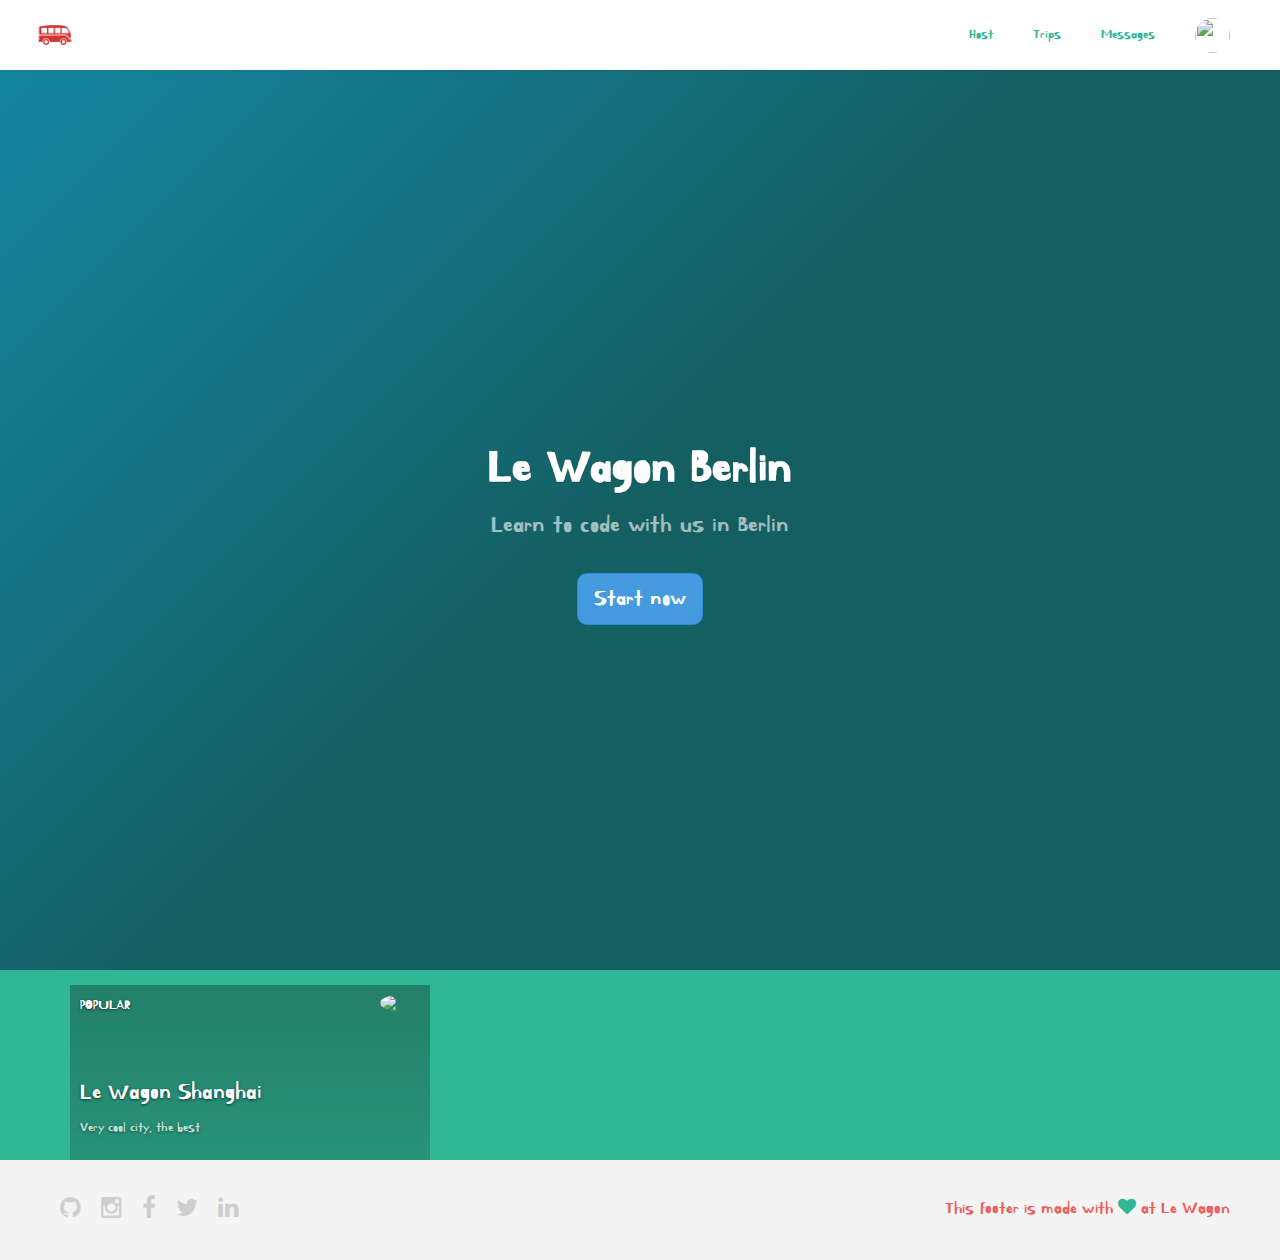
==== commit cd25bcbc: "Automated commit at 2018-08-06 13:20:35 UTC by middleman-deploy 2.0.0-alpha" ====
--- a/index.html
+++ b/index.html
@@ -7,7 +7,7 @@
           content="width=device-width, initial-scale=1, shrink-to-fit=no">
     <!-- Use the title from a page's frontmatter if it has one -->
     <title></title>
-    <link href="stylesheets/application-908b98a9.css" rel="stylesheet" />
+    <link href="stylesheets/application-a4ea27ff.css" rel="stylesheet" />
     <script src="javascripts/application-93de88c9.js"></script>
     <link href="images/favicon-f15af148.png" rel="icon" type="image/png" />
   </head>
--- a/stylesheets/application-a4ea27ff.css
+++ b/stylesheets/application-a4ea27ff.css
@@ -0,0 +1,8 @@
+@import url("https://fonts.googleapis.com/css?family=Open+Sans:400,300,700|Raleway:400,100,300,700,500|Kirang+Haerang");/*!
+ * Bootstrap v3.3.7 (http://getbootstrap.com)
+ * Copyright 2011-2016 Twitter, Inc.
+ * Licensed under MIT (https://github.com/twbs/bootstrap/blob/master/LICENSE)
+ *//*! normalize.css v3.0.3 | MIT License | github.com/necolas/normalize.css */html{font-family:sans-serif;-ms-text-size-adjust:100%;-webkit-text-size-adjust:100%}body{margin:0}article,aside,details,figcaption,figure,footer,header,hgroup,main,menu,nav,section,summary{display:block}audio,canvas,progress,video{display:inline-block;vertical-align:baseline}audio:not([controls]){display:none;height:0}[hidden],template{display:none}a{background-color:transparent}a:active,a:hover{outline:0}abbr[title]{border-bottom:1px dotted}b,strong{font-weight:bold}dfn{font-style:italic}h1{font-size:2em;margin:0.67em 0}mark{background:#ff0;color:#000}small{font-size:80%}sub,sup{font-size:75%;line-height:0;position:relative;vertical-align:baseline}sup{top:-0.5em}sub{bottom:-0.25em}img{border:0}svg:not(:root){overflow:hidden}figure{margin:1em 40px}hr{-webkit-box-sizing:content-box;box-sizing:content-box;height:0}pre{overflow:auto}code,kbd,pre,samp{font-family:monospace, monospace;font-size:1em}button,input,optgroup,select,textarea{color:inherit;font:inherit;margin:0}button{overflow:visible}button,select{text-transform:none}button,html input[type="button"],input[type="reset"],input[type="submit"]{-webkit-appearance:button;cursor:pointer}button[disabled],html input[disabled]{cursor:default}button::-moz-focus-inner,input::-moz-focus-inner{border:0;padding:0}input{line-height:normal}input[type="checkbox"],input[type="radio"]{-webkit-box-sizing:border-box;box-sizing:border-box;padding:0}input[type="number"]::-webkit-inner-spin-button,input[type="number"]::-webkit-outer-spin-button{height:auto}input[type="search"]{-webkit-appearance:textfield;-webkit-box-sizing:content-box;box-sizing:content-box}input[type="search"]::-webkit-search-cancel-button,input[type="search"]::-webkit-search-decoration{-webkit-appearance:none}fieldset{border:1px solid #c0c0c0;margin:0 2px;padding:0.35em 0.625em 0.75em}legend{border:0;padding:0}textarea{overflow:auto}optgroup{font-weight:bold}table{border-collapse:collapse;border-spacing:0}td,th{padding:0}/*! Source: https://github.com/h5bp/html5-boilerplate/blob/master/src/css/main.css */@media print{*,*:before,*:after{background:transparent !important;color:#000 !important;-webkit-box-shadow:none !important;box-shadow:none !important;text-shadow:none !important}a,a:visited{text-decoration:underline}a[href]:after{content:" (" attr(href) ")"}abbr[title]:after{content:" (" attr(title) ")"}a[href^="#"]:after,a[href^="javascript:"]:after{content:""}pre,blockquote{border:1px solid #999;page-break-inside:avoid}thead{display:table-header-group}tr,img{page-break-inside:avoid}img{max-width:100% !important}p,h2,h3{orphans:3;widows:3}h2,h3{page-break-after:avoid}.navbar{display:none}.btn>.caret,.dropup>.btn>.caret{border-top-color:#000 !important}.label{border:1px solid #000}.table{border-collapse:collapse !important}.table td,.table th{background-color:#fff !important}.table-bordered th,.table-bordered td{border:1px solid #ddd !important}}@font-face{font-family:'Glyphicons Halflings';src:url("../assets/bootstrap/glyphicons-halflings-regular-86b6f62b.eot");src:url("../assets/bootstrap/glyphicons-halflings-regular-86b6f62b.eot?#iefix") format("embedded-opentype"),url("../assets/bootstrap/glyphicons-halflings-regular-ca35b697.woff2") format("woff2"),url("../assets/bootstrap/glyphicons-halflings-regular-278e49a8.woff") format("woff"),url("../assets/bootstrap/glyphicons-halflings-regular-44bc1850.ttf") format("truetype"),url("../assets/bootstrap/glyphicons-halflings-regular-de51a849.svg#glyphicons_halflingsregular") format("svg")}.glyphicon{position:relative;top:1px;display:inline-block;font-family:'Glyphicons Halflings';font-style:normal;font-weight:normal;line-height:1;-webkit-font-smoothing:antialiased;-moz-osx-font-smoothing:grayscale}.glyphicon-asterisk:before{content:"\002a"}.glyphicon-plus:before{content:"\002b"}.glyphicon-euro:before,.glyphicon-eur:before{content:"\20ac"}.glyphicon-minus:before{content:"\2212"}.glyphicon-cloud:before{content:"\2601"}.glyphicon-envelope:before{content:"\2709"}.glyphicon-pencil:before{content:"\270f"}.glyphicon-glass:before{content:"\e001"}.glyphicon-music:before{content:"\e002"}.glyphicon-search:before{content:"\e003"}.glyphicon-heart:before{content:"\e005"}.glyphicon-star:before{content:"\e006"}.glyphicon-star-empty:before{content:"\e007"}.glyphicon-user:before{content:"\e008"}.glyphicon-film:before{content:"\e009"}.glyphicon-th-large:before{content:"\e010"}.glyphicon-th:before{content:"\e011"}.glyphicon-th-list:before{content:"\e012"}.glyphicon-ok:before{content:"\e013"}.glyphicon-remove:before{content:"\e014"}.glyphicon-zoom-in:before{content:"\e015"}.glyphicon-zoom-out:before{content:"\e016"}.glyphicon-off:before{content:"\e017"}.glyphicon-signal:before{content:"\e018"}.glyphicon-cog:before{content:"\e019"}.glyphicon-trash:before{content:"\e020"}.glyphicon-home:before{content:"\e021"}.glyphicon-file:before{content:"\e022"}.glyphicon-time:before{content:"\e023"}.glyphicon-road:before{content:"\e024"}.glyphicon-download-alt:before{content:"\e025"}.glyphicon-download:before{content:"\e026"}.glyphicon-upload:before{content:"\e027"}.glyphicon-inbox:before{content:"\e028"}.glyphicon-play-circle:before{content:"\e029"}.glyphicon-repeat:before{content:"\e030"}.glyphicon-refresh:before{content:"\e031"}.glyphicon-list-alt:before{content:"\e032"}.glyphicon-lock:before{content:"\e033"}.glyphicon-flag:before{content:"\e034"}.glyphicon-headphones:before{content:"\e035"}.glyphicon-volume-off:before{content:"\e036"}.glyphicon-volume-down:before{content:"\e037"}.glyphicon-volume-up:before{content:"\e038"}.glyphicon-qrcode:before{content:"\e039"}.glyphicon-barcode:before{content:"\e040"}.glyphicon-tag:before{content:"\e041"}.glyphicon-tags:before{content:"\e042"}.glyphicon-book:before{content:"\e043"}.glyphicon-bookmark:before{content:"\e044"}.glyphicon-print:before{content:"\e045"}.glyphicon-camera:before{content:"\e046"}.glyphicon-font:before{content:"\e047"}.glyphicon-bold:before{content:"\e048"}.glyphicon-italic:before{content:"\e049"}.glyphicon-text-height:before{content:"\e050"}.glyphicon-text-width:before{content:"\e051"}.glyphicon-align-left:before{content:"\e052"}.glyphicon-align-center:before{content:"\e053"}.glyphicon-align-right:before{content:"\e054"}.glyphicon-align-justify:before{content:"\e055"}.glyphicon-list:before{content:"\e056"}.glyphicon-indent-left:before{content:"\e057"}.glyphicon-indent-right:before{content:"\e058"}.glyphicon-facetime-video:before{content:"\e059"}.glyphicon-picture:before{content:"\e060"}.glyphicon-map-marker:before{content:"\e062"}.glyphicon-adjust:before{content:"\e063"}.glyphicon-tint:before{content:"\e064"}.glyphicon-edit:before{content:"\e065"}.glyphicon-share:before{content:"\e066"}.glyphicon-check:before{content:"\e067"}.glyphicon-move:before{content:"\e068"}.glyphicon-step-backward:before{content:"\e069"}.glyphicon-fast-backward:before{content:"\e070"}.glyphicon-backward:before{content:"\e071"}.glyphicon-play:before{content:"\e072"}.glyphicon-pause:before{content:"\e073"}.glyphicon-stop:before{content:"\e074"}.glyphicon-forward:before{content:"\e075"}.glyphicon-fast-forward:before{content:"\e076"}.glyphicon-step-forward:before{content:"\e077"}.glyphicon-eject:before{content:"\e078"}.glyphicon-chevron-left:before{content:"\e079"}.glyphicon-chevron-right:before{content:"\e080"}.glyphicon-plus-sign:before{content:"\e081"}.glyphicon-minus-sign:before{content:"\e082"}.glyphicon-remove-sign:before{content:"\e083"}.glyphicon-ok-sign:before{content:"\e084"}.glyphicon-question-sign:before{content:"\e085"}.glyphicon-info-sign:before{content:"\e086"}.glyphicon-screenshot:before{content:"\e087"}.glyphicon-remove-circle:before{content:"\e088"}.glyphicon-ok-circle:before{content:"\e089"}.glyphicon-ban-circle:before{content:"\e090"}.glyphicon-arrow-left:before{content:"\e091"}.glyphicon-arrow-right:before{content:"\e092"}.glyphicon-arrow-up:before{content:"\e093"}.glyphicon-arrow-down:before{content:"\e094"}.glyphicon-share-alt:before{content:"\e095"}.glyphicon-resize-full:before{content:"\e096"}.glyphicon-resize-small:before{content:"\e097"}.glyphicon-exclamation-sign:before{content:"\e101"}.glyphicon-gift:before{content:"\e102"}.glyphicon-leaf:before{content:"\e103"}.glyphicon-fire:before{content:"\e104"}.glyphicon-eye-open:before{content:"\e105"}.glyphicon-eye-close:before{content:"\e106"}.glyphicon-warning-sign:before{content:"\e107"}.glyphicon-plane:before{content:"\e108"}.glyphicon-calendar:before{content:"\e109"}.glyphicon-random:before{content:"\e110"}.glyphicon-comment:before{content:"\e111"}.glyphicon-magnet:before{content:"\e112"}.glyphicon-chevron-up:before{content:"\e113"}.glyphicon-chevron-down:before{content:"\e114"}.glyphicon-retweet:before{content:"\e115"}.glyphicon-shopping-cart:before{content:"\e116"}.glyphicon-folder-close:before{content:"\e117"}.glyphicon-folder-open:before{content:"\e118"}.glyphicon-resize-vertical:before{content:"\e119"}.glyphicon-resize-horizontal:before{content:"\e120"}.glyphicon-hdd:before{content:"\e121"}.glyphicon-bullhorn:before{content:"\e122"}.glyphicon-bell:before{content:"\e123"}.glyphicon-certificate:before{content:"\e124"}.glyphicon-thumbs-up:before{content:"\e125"}.glyphicon-thumbs-down:before{content:"\e126"}.glyphicon-hand-right:before{content:"\e127"}.glyphicon-hand-left:before{content:"\e128"}.glyphicon-hand-up:before{content:"\e129"}.glyphicon-hand-down:before{content:"\e130"}.glyphicon-circle-arrow-right:before{content:"\e131"}.glyphicon-circle-arrow-left:before{content:"\e132"}.glyphicon-circle-arrow-up:before{content:"\e133"}.glyphicon-circle-arrow-down:before{content:"\e134"}.glyphicon-globe:before{content:"\e135"}.glyphicon-wrench:before{content:"\e136"}.glyphicon-tasks:before{content:"\e137"}.glyphicon-filter:before{content:"\e138"}.glyphicon-briefcase:before{content:"\e139"}.glyphicon-fullscreen:before{content:"\e140"}.glyphicon-dashboard:before{content:"\e141"}.glyphicon-paperclip:before{content:"\e142"}.glyphicon-heart-empty:before{content:"\e143"}.glyphicon-link:before{content:"\e144"}.glyphicon-phone:before{content:"\e145"}.glyphicon-pushpin:before{content:"\e146"}.glyphicon-usd:before{content:"\e148"}.glyphicon-gbp:before{content:"\e149"}.glyphicon-sort:before{content:"\e150"}.glyphicon-sort-by-alphabet:before{content:"\e151"}.glyphicon-sort-by-alphabet-alt:before{content:"\e152"}.glyphicon-sort-by-order:before{content:"\e153"}.glyphicon-sort-by-order-alt:before{content:"\e154"}.glyphicon-sort-by-attributes:before{content:"\e155"}.glyphicon-sort-by-attributes-alt:before{content:"\e156"}.glyphicon-unchecked:before{content:"\e157"}.glyphicon-expand:before{content:"\e158"}.glyphicon-collapse-down:before{content:"\e159"}.glyphicon-collapse-up:before{content:"\e160"}.glyphicon-log-in:before{content:"\e161"}.glyphicon-flash:before{content:"\e162"}.glyphicon-log-out:before{content:"\e163"}.glyphicon-new-window:before{content:"\e164"}.glyphicon-record:before{content:"\e165"}.glyphicon-save:before{content:"\e166"}.glyphicon-open:before{content:"\e167"}.glyphicon-saved:before{content:"\e168"}.glyphicon-import:before{content:"\e169"}.glyphicon-export:before{content:"\e170"}.glyphicon-send:before{content:"\e171"}.glyphicon-floppy-disk:before{content:"\e172"}.glyphicon-floppy-saved:before{content:"\e173"}.glyphicon-floppy-remove:before{content:"\e174"}.glyphicon-floppy-save:before{content:"\e175"}.glyphicon-floppy-open:before{content:"\e176"}.glyphicon-credit-card:before{content:"\e177"}.glyphicon-transfer:before{content:"\e178"}.glyphicon-cutlery:before{content:"\e179"}.glyphicon-header:before{content:"\e180"}.glyphicon-compressed:before{content:"\e181"}.glyphicon-earphone:before{content:"\e182"}.glyphicon-phone-alt:before{content:"\e183"}.glyphicon-tower:before{content:"\e184"}.glyphicon-stats:before{content:"\e185"}.glyphicon-sd-video:before{content:"\e186"}.glyphicon-hd-video:before{content:"\e187"}.glyphicon-subtitles:before{content:"\e188"}.glyphicon-sound-stereo:before{content:"\e189"}.glyphicon-sound-dolby:before{content:"\e190"}.glyphicon-sound-5-1:before{content:"\e191"}.glyphicon-sound-6-1:before{content:"\e192"}.glyphicon-sound-7-1:before{content:"\e193"}.glyphicon-copyright-mark:before{content:"\e194"}.glyphicon-registration-mark:before{content:"\e195"}.glyphicon-cloud-download:before{content:"\e197"}.glyphicon-cloud-upload:before{content:"\e198"}.glyphicon-tree-conifer:before{content:"\e199"}.glyphicon-tree-deciduous:before{content:"\e200"}.glyphicon-cd:before{content:"\e201"}.glyphicon-save-file:before{content:"\e202"}.glyphicon-open-file:before{content:"\e203"}.glyphicon-level-up:before{content:"\e204"}.glyphicon-copy:before{content:"\e205"}.glyphicon-paste:before{content:"\e206"}.glyphicon-alert:before{content:"\e209"}.glyphicon-equalizer:before{content:"\e210"}.glyphicon-king:before{content:"\e211"}.glyphicon-queen:before{content:"\e212"}.glyphicon-pawn:before{content:"\e213"}.glyphicon-bishop:before{content:"\e214"}.glyphicon-knight:before{content:"\e215"}.glyphicon-baby-formula:before{content:"\e216"}.glyphicon-tent:before{content:"\26fa"}.glyphicon-blackboard:before{content:"\e218"}.glyphicon-bed:before{content:"\e219"}.glyphicon-apple:before{content:"\f8ff"}.glyphicon-erase:before{content:"\e221"}.glyphicon-hourglass:before{content:"\231b"}.glyphicon-lamp:before{content:"\e223"}.glyphicon-duplicate:before{content:"\e224"}.glyphicon-piggy-bank:before{content:"\e225"}.glyphicon-scissors:before{content:"\e226"}.glyphicon-bitcoin:before{content:"\e227"}.glyphicon-btc:before{content:"\e227"}.glyphicon-xbt:before{content:"\e227"}.glyphicon-yen:before{content:"\00a5"}.glyphicon-jpy:before{content:"\00a5"}.glyphicon-ruble:before{content:"\20bd"}.glyphicon-rub:before{content:"\20bd"}.glyphicon-scale:before{content:"\e230"}.glyphicon-ice-lolly:before{content:"\e231"}.glyphicon-ice-lolly-tasted:before{content:"\e232"}.glyphicon-education:before{content:"\e233"}.glyphicon-option-horizontal:before{content:"\e234"}.glyphicon-option-vertical:before{content:"\e235"}.glyphicon-menu-hamburger:before{content:"\e236"}.glyphicon-modal-window:before{content:"\e237"}.glyphicon-oil:before{content:"\e238"}.glyphicon-grain:before{content:"\e239"}.glyphicon-sunglasses:before{content:"\e240"}.glyphicon-text-size:before{content:"\e241"}.glyphicon-text-color:before{content:"\e242"}.glyphicon-text-background:before{content:"\e243"}.glyphicon-object-align-top:before{content:"\e244"}.glyphicon-object-align-bottom:before{content:"\e245"}.glyphicon-object-align-horizontal:before{content:"\e246"}.glyphicon-object-align-left:before{content:"\e247"}.glyphicon-object-align-vertical:before{content:"\e248"}.glyphicon-object-align-right:before{content:"\e249"}.glyphicon-triangle-right:before{content:"\e250"}.glyphicon-triangle-left:before{content:"\e251"}.glyphicon-triangle-bottom:before{content:"\e252"}.glyphicon-triangle-top:before{content:"\e253"}.glyphicon-console:before{content:"\e254"}.glyphicon-superscript:before{content:"\e255"}.glyphicon-subscript:before{content:"\e256"}.glyphicon-menu-left:before{content:"\e257"}.glyphicon-menu-right:before{content:"\e258"}.glyphicon-menu-down:before{content:"\e259"}.glyphicon-menu-up:before{content:"\e260"}*{-webkit-box-sizing:border-box;box-sizing:border-box}*:before,*:after{-webkit-box-sizing:border-box;box-sizing:border-box}html{font-size:10px;-webkit-tap-highlight-color:transparent}body{font-family:"Kirang Haerang", "Raleway", "Open Sans", "Helvetica", "sans-serif";font-size:18px;line-height:1.42857143;color:#76d9c1;background-color:#32B796}input,button,select,textarea{font-family:inherit;font-size:inherit;line-height:inherit}a{color:#469AE0;text-decoration:none}a:hover,a:focus{color:#1f74ba;text-decoration:underline}a:focus{outline:5px auto -webkit-focus-ring-color;outline-offset:-2px}figure{margin:0}img{vertical-align:middle}.img-responsive{display:block;max-width:100%;height:auto}.img-rounded{border-radius:10px}.img-thumbnail{padding:4px;line-height:1.42857143;background-color:#32B796;border:1px solid #ddd;border-radius:10px;-webkit-transition:all 0.2s ease-in-out;transition:all 0.2s ease-in-out;display:inline-block;max-width:100%;height:auto}.img-circle{border-radius:50%}hr{margin-top:25px;margin-bottom:25px;border:0;border-top:1px solid white}.sr-only{position:absolute;width:1px;height:1px;margin:-1px;padding:0;overflow:hidden;clip:rect(0, 0, 0, 0);border:0}.sr-only-focusable:active,.sr-only-focusable:focus{position:static;width:auto;height:auto;margin:0;overflow:visible;clip:auto}[role="button"]{cursor:pointer}h1,h2,h3,h4,h5,h6,.h1,.h2,.h3,.h4,.h5,.h6{font-family:"Kirang Haerang", "Raleway", "Helvetica", "sans-serif";font-weight:500;line-height:1.1;color:inherit}h1 small,h1 .small,h2 small,h2 .small,h3 small,h3 .small,h4 small,h4 .small,h5 small,h5 .small,h6 small,h6 .small,.h1 small,.h1 .small,.h2 small,.h2 .small,.h3 small,.h3 .small,.h4 small,.h4 .small,.h5 small,.h5 .small,.h6 small,.h6 .small{font-weight:normal;line-height:1;color:#e1f7f1}h1,.h1,h2,.h2,h3,.h3{margin-top:25px;margin-bottom:12.5px}h1 small,h1 .small,.h1 small,.h1 .small,h2 small,h2 .small,.h2 small,.h2 .small,h3 small,h3 .small,.h3 small,.h3 .small{font-size:65%}h4,.h4,h5,.h5,h6,.h6{margin-top:12.5px;margin-bottom:12.5px}h4 small,h4 .small,.h4 small,.h4 .small,h5 small,h5 .small,.h5 small,.h5 .small,h6 small,h6 .small,.h6 small,.h6 .small{font-size:75%}h1,.h1{font-size:46px}h2,.h2{font-size:38px}h3,.h3{font-size:31px}h4,.h4{font-size:23px}h5,.h5{font-size:18px}h6,.h6{font-size:16px}p{margin:0 0 12.5px}.lead{margin-bottom:25px;font-size:20px;font-weight:300;line-height:1.4}@media (min-width: 768px){.lead{font-size:27px}}small,.small{font-size:88%}mark,.mark{background-color:#fcf8e3;padding:.2em}.text-left{text-align:left}.text-right{text-align:right}.text-center{text-align:center}.text-justify{text-align:justify}.text-nowrap{white-space:nowrap}.text-lowercase{text-transform:lowercase}.text-uppercase,.initialism{text-transform:uppercase}.text-capitalize{text-transform:capitalize}.text-muted{color:#e1f7f1}.text-primary{color:#469AE0}a.text-primary:hover,a.text-primary:focus{color:#2381d0}.text-success{color:#3c763d}a.text-success:hover,a.text-success:focus{color:#2b542c}.text-info{color:#31708f}a.text-info:hover,a.text-info:focus{color:#245269}.text-warning{color:#8a6d3b}a.text-warning:hover,a.text-warning:focus{color:#66512c}.text-danger{color:#a94442}a.text-danger:hover,a.text-danger:focus{color:#843534}.bg-primary{color:#fff}.bg-primary{background-color:#469AE0}a.bg-primary:hover,a.bg-primary:focus{background-color:#2381d0}.bg-success{background-color:#dff0d8}a.bg-success:hover,a.bg-success:focus{background-color:#c1e2b3}.bg-info{background-color:#d9edf7}a.bg-info:hover,a.bg-info:focus{background-color:#afd9ee}.bg-warning{background-color:#fcf8e3}a.bg-warning:hover,a.bg-warning:focus{background-color:#f7ecb5}.bg-danger{background-color:#f2dede}a.bg-danger:hover,a.bg-danger:focus{background-color:#e4b9b9}.page-header{padding-bottom:11.5px;margin:50px 0 25px;border-bottom:1px solid white}ul,ol{margin-top:0;margin-bottom:12.5px}ul ul,ul ol,ol ul,ol ol{margin-bottom:0}.list-unstyled{padding-left:0;list-style:none}.list-inline{padding-left:0;list-style:none;margin-left:-5px}.list-inline>li{display:inline-block;padding-left:5px;padding-right:5px}dl{margin-top:0;margin-bottom:25px}dt,dd{line-height:1.42857143}dt{font-weight:bold}dd{margin-left:0}.dl-horizontal dd:before,.dl-horizontal dd:after{content:" ";display:table}.dl-horizontal dd:after{clear:both}@media (min-width: 768px){.dl-horizontal dt{float:left;width:160px;clear:left;text-align:right;overflow:hidden;text-overflow:ellipsis;white-space:nowrap}.dl-horizontal dd{margin-left:180px}}abbr[title],abbr[data-original-title]{cursor:help;border-bottom:1px dotted #e1f7f1}.initialism{font-size:90%}blockquote{padding:12.5px 25px;margin:0 0 25px;font-size:22.5px;border-left:5px solid white}blockquote p:last-child,blockquote ul:last-child,blockquote ol:last-child{margin-bottom:0}blockquote footer,blockquote small,blockquote .small{display:block;font-size:80%;line-height:1.42857143;color:#e1f7f1}blockquote footer:before,blockquote small:before,blockquote .small:before{content:'\2014 \00A0'}.blockquote-reverse,blockquote.pull-right{padding-right:15px;padding-left:0;border-right:5px solid white;border-left:0;text-align:right}.blockquote-reverse footer:before,.blockquote-reverse small:before,.blockquote-reverse .small:before,blockquote.pull-right footer:before,blockquote.pull-right small:before,blockquote.pull-right .small:before{content:''}.blockquote-reverse footer:after,.blockquote-reverse small:after,.blockquote-reverse .small:after,blockquote.pull-right footer:after,blockquote.pull-right small:after,blockquote.pull-right .small:after{content:'\00A0 \2014'}address{margin-bottom:25px;font-style:normal;line-height:1.42857143}code,kbd,pre,samp{font-family:Menlo, Monaco, Consolas, "Courier New", monospace}code{padding:2px 4px;font-size:90%;color:#c7254e;background-color:#f9f2f4;border-radius:10px}kbd{padding:2px 4px;font-size:90%;color:#fff;background-color:#333;border-radius:2px;-webkit-box-shadow:inset 0 -1px 0 rgba(0,0,0,0.25);box-shadow:inset 0 -1px 0 rgba(0,0,0,0.25)}kbd kbd{padding:0;font-size:100%;font-weight:bold;-webkit-box-shadow:none;box-shadow:none}pre{display:block;padding:12px;margin:0 0 12.5px;font-size:17px;line-height:1.42857143;word-break:break-all;word-wrap:break-word;color:#76d9c1;background-color:#f5f5f5;border:1px solid #ccc;border-radius:10px}pre code{padding:0;font-size:inherit;color:inherit;white-space:pre-wrap;background-color:transparent;border-radius:0}.pre-scrollable{max-height:340px;overflow-y:scroll}.container{margin-right:auto;margin-left:auto;padding-left:15px;padding-right:15px}.container:before,.container:after{content:" ";display:table}.container:after{clear:both}@media (min-width: 768px){.container{width:750px}}@media (min-width: 992px){.container{width:970px}}@media (min-width: 1200px){.container{width:1170px}}.container-fluid{margin-right:auto;margin-left:auto;padding-left:15px;padding-right:15px}.container-fluid:before,.container-fluid:after{content:" ";display:table}.container-fluid:after{clear:both}.row{margin-left:-15px;margin-right:-15px}.row:before,.row:after{content:" ";display:table}.row:after{clear:both}.col-xs-1,.col-sm-1,.col-md-1,.col-lg-1,.col-xs-2,.col-sm-2,.col-md-2,.col-lg-2,.col-xs-3,.col-sm-3,.col-md-3,.col-lg-3,.col-xs-4,.col-sm-4,.col-md-4,.col-lg-4,.col-xs-5,.col-sm-5,.col-md-5,.col-lg-5,.col-xs-6,.col-sm-6,.col-md-6,.col-lg-6,.col-xs-7,.col-sm-7,.col-md-7,.col-lg-7,.col-xs-8,.col-sm-8,.col-md-8,.col-lg-8,.col-xs-9,.col-sm-9,.col-md-9,.col-lg-9,.col-xs-10,.col-sm-10,.col-md-10,.col-lg-10,.col-xs-11,.col-sm-11,.col-md-11,.col-lg-11,.col-xs-12,.col-sm-12,.col-md-12,.col-lg-12{position:relative;min-height:1px;padding-left:15px;padding-right:15px}.col-xs-1,.col-xs-2,.col-xs-3,.col-xs-4,.col-xs-5,.col-xs-6,.col-xs-7,.col-xs-8,.col-xs-9,.col-xs-10,.col-xs-11,.col-xs-12{float:left}.col-xs-1{width:8.33333333%}.col-xs-2{width:16.66666667%}.col-xs-3{width:25%}.col-xs-4{width:33.33333333%}.col-xs-5{width:41.66666667%}.col-xs-6{width:50%}.col-xs-7{width:58.33333333%}.col-xs-8{width:66.66666667%}.col-xs-9{width:75%}.col-xs-10{width:83.33333333%}.col-xs-11{width:91.66666667%}.col-xs-12{width:100%}.col-xs-pull-0{right:auto}.col-xs-pull-1{right:8.33333333%}.col-xs-pull-2{right:16.66666667%}.col-xs-pull-3{right:25%}.col-xs-pull-4{right:33.33333333%}.col-xs-pull-5{right:41.66666667%}.col-xs-pull-6{right:50%}.col-xs-pull-7{right:58.33333333%}.col-xs-pull-8{right:66.66666667%}.col-xs-pull-9{right:75%}.col-xs-pull-10{right:83.33333333%}.col-xs-pull-11{right:91.66666667%}.col-xs-pull-12{right:100%}.col-xs-push-0{left:auto}.col-xs-push-1{left:8.33333333%}.col-xs-push-2{left:16.66666667%}.col-xs-push-3{left:25%}.col-xs-push-4{left:33.33333333%}.col-xs-push-5{left:41.66666667%}.col-xs-push-6{left:50%}.col-xs-push-7{left:58.33333333%}.col-xs-push-8{left:66.66666667%}.col-xs-push-9{left:75%}.col-xs-push-10{left:83.33333333%}.col-xs-push-11{left:91.66666667%}.col-xs-push-12{left:100%}.col-xs-offset-0{margin-left:0%}.col-xs-offset-1{margin-left:8.33333333%}.col-xs-offset-2{margin-left:16.66666667%}.col-xs-offset-3{margin-left:25%}.col-xs-offset-4{margin-left:33.33333333%}.col-xs-offset-5{margin-left:41.66666667%}.col-xs-offset-6{margin-left:50%}.col-xs-offset-7{margin-left:58.33333333%}.col-xs-offset-8{margin-left:66.66666667%}.col-xs-offset-9{margin-left:75%}.col-xs-offset-10{margin-left:83.33333333%}.col-xs-offset-11{margin-left:91.66666667%}.col-xs-offset-12{margin-left:100%}@media (min-width: 768px){.col-sm-1,.col-sm-2,.col-sm-3,.col-sm-4,.col-sm-5,.col-sm-6,.col-sm-7,.col-sm-8,.col-sm-9,.col-sm-10,.col-sm-11,.col-sm-12{float:left}.col-sm-1{width:8.33333333%}.col-sm-2{width:16.66666667%}.col-sm-3{width:25%}.col-sm-4{width:33.33333333%}.col-sm-5{width:41.66666667%}.col-sm-6{width:50%}.col-sm-7{width:58.33333333%}.col-sm-8{width:66.66666667%}.col-sm-9{width:75%}.col-sm-10{width:83.33333333%}.col-sm-11{width:91.66666667%}.col-sm-12{width:100%}.col-sm-pull-0{right:auto}.col-sm-pull-1{right:8.33333333%}.col-sm-pull-2{right:16.66666667%}.col-sm-pull-3{right:25%}.col-sm-pull-4{right:33.33333333%}.col-sm-pull-5{right:41.66666667%}.col-sm-pull-6{right:50%}.col-sm-pull-7{right:58.33333333%}.col-sm-pull-8{right:66.66666667%}.col-sm-pull-9{right:75%}.col-sm-pull-10{right:83.33333333%}.col-sm-pull-11{right:91.66666667%}.col-sm-pull-12{right:100%}.col-sm-push-0{left:auto}.col-sm-push-1{left:8.33333333%}.col-sm-push-2{left:16.66666667%}.col-sm-push-3{left:25%}.col-sm-push-4{left:33.33333333%}.col-sm-push-5{left:41.66666667%}.col-sm-push-6{left:50%}.col-sm-push-7{left:58.33333333%}.col-sm-push-8{left:66.66666667%}.col-sm-push-9{left:75%}.col-sm-push-10{left:83.33333333%}.col-sm-push-11{left:91.66666667%}.col-sm-push-12{left:100%}.col-sm-offset-0{margin-left:0%}.col-sm-offset-1{margin-left:8.33333333%}.col-sm-offset-2{margin-left:16.66666667%}.col-sm-offset-3{margin-left:25%}.col-sm-offset-4{margin-left:33.33333333%}.col-sm-offset-5{margin-left:41.66666667%}.col-sm-offset-6{margin-left:50%}.col-sm-offset-7{margin-left:58.33333333%}.col-sm-offset-8{margin-left:66.66666667%}.col-sm-offset-9{margin-left:75%}.col-sm-offset-10{margin-left:83.33333333%}.col-sm-offset-11{margin-left:91.66666667%}.col-sm-offset-12{margin-left:100%}}@media (min-width: 992px){.col-md-1,.col-md-2,.col-md-3,.col-md-4,.col-md-5,.col-md-6,.col-md-7,.col-md-8,.col-md-9,.col-md-10,.col-md-11,.col-md-12{float:left}.col-md-1{width:8.33333333%}.col-md-2{width:16.66666667%}.col-md-3{width:25%}.col-md-4{width:33.33333333%}.col-md-5{width:41.66666667%}.col-md-6{width:50%}.col-md-7{width:58.33333333%}.col-md-8{width:66.66666667%}.col-md-9{width:75%}.col-md-10{width:83.33333333%}.col-md-11{width:91.66666667%}.col-md-12{width:100%}.col-md-pull-0{right:auto}.col-md-pull-1{right:8.33333333%}.col-md-pull-2{right:16.66666667%}.col-md-pull-3{right:25%}.col-md-pull-4{right:33.33333333%}.col-md-pull-5{right:41.66666667%}.col-md-pull-6{right:50%}.col-md-pull-7{right:58.33333333%}.col-md-pull-8{right:66.66666667%}.col-md-pull-9{right:75%}.col-md-pull-10{right:83.33333333%}.col-md-pull-11{right:91.66666667%}.col-md-pull-12{right:100%}.col-md-push-0{left:auto}.col-md-push-1{left:8.33333333%}.col-md-push-2{left:16.66666667%}.col-md-push-3{left:25%}.col-md-push-4{left:33.33333333%}.col-md-push-5{left:41.66666667%}.col-md-push-6{left:50%}.col-md-push-7{left:58.33333333%}.col-md-push-8{left:66.66666667%}.col-md-push-9{left:75%}.col-md-push-10{left:83.33333333%}.col-md-push-11{left:91.66666667%}.col-md-push-12{left:100%}.col-md-offset-0{margin-left:0%}.col-md-offset-1{margin-left:8.33333333%}.col-md-offset-2{margin-left:16.66666667%}.col-md-offset-3{margin-left:25%}.col-md-offset-4{margin-left:33.33333333%}.col-md-offset-5{margin-left:41.66666667%}.col-md-offset-6{margin-left:50%}.col-md-offset-7{margin-left:58.33333333%}.col-md-offset-8{margin-left:66.66666667%}.col-md-offset-9{margin-left:75%}.col-md-offset-10{margin-left:83.33333333%}.col-md-offset-11{margin-left:91.66666667%}.col-md-offset-12{margin-left:100%}}@media (min-width: 1200px){.col-lg-1,.col-lg-2,.col-lg-3,.col-lg-4,.col-lg-5,.col-lg-6,.col-lg-7,.col-lg-8,.col-lg-9,.col-lg-10,.col-lg-11,.col-lg-12{float:left}.col-lg-1{width:8.33333333%}.col-lg-2{width:16.66666667%}.col-lg-3{width:25%}.col-lg-4{width:33.33333333%}.col-lg-5{width:41.66666667%}.col-lg-6{width:50%}.col-lg-7{width:58.33333333%}.col-lg-8{width:66.66666667%}.col-lg-9{width:75%}.col-lg-10{width:83.33333333%}.col-lg-11{width:91.66666667%}.col-lg-12{width:100%}.col-lg-pull-0{right:auto}.col-lg-pull-1{right:8.33333333%}.col-lg-pull-2{right:16.66666667%}.col-lg-pull-3{right:25%}.col-lg-pull-4{right:33.33333333%}.col-lg-pull-5{right:41.66666667%}.col-lg-pull-6{right:50%}.col-lg-pull-7{right:58.33333333%}.col-lg-pull-8{right:66.66666667%}.col-lg-pull-9{right:75%}.col-lg-pull-10{right:83.33333333%}.col-lg-pull-11{right:91.66666667%}.col-lg-pull-12{right:100%}.col-lg-push-0{left:auto}.col-lg-push-1{left:8.33333333%}.col-lg-push-2{left:16.66666667%}.col-lg-push-3{left:25%}.col-lg-push-4{left:33.33333333%}.col-lg-push-5{left:41.66666667%}.col-lg-push-6{left:50%}.col-lg-push-7{left:58.33333333%}.col-lg-push-8{left:66.66666667%}.col-lg-push-9{left:75%}.col-lg-push-10{left:83.33333333%}.col-lg-push-11{left:91.66666667%}.col-lg-push-12{left:100%}.col-lg-offset-0{margin-left:0%}.col-lg-offset-1{margin-left:8.33333333%}.col-lg-offset-2{margin-left:16.66666667%}.col-lg-offset-3{margin-left:25%}.col-lg-offset-4{margin-left:33.33333333%}.col-lg-offset-5{margin-left:41.66666667%}.col-lg-offset-6{margin-left:50%}.col-lg-offset-7{margin-left:58.33333333%}.col-lg-offset-8{margin-left:66.66666667%}.col-lg-offset-9{margin-left:75%}.col-lg-offset-10{margin-left:83.33333333%}.col-lg-offset-11{margin-left:91.66666667%}.col-lg-offset-12{margin-left:100%}}table{background-color:transparent}caption{padding-top:8px;padding-bottom:8px;color:#e1f7f1;text-align:left}th{text-align:left}.table{width:100%;max-width:100%;margin-bottom:25px}.table>thead>tr>th,.table>thead>tr>td,.table>tbody>tr>th,.table>tbody>tr>td,.table>tfoot>tr>th,.table>tfoot>tr>td{padding:8px;line-height:1.42857143;vertical-align:top;border-top:1px solid #ddd}.table>thead>tr>th{vertical-align:bottom;border-bottom:2px solid #ddd}.table>caption+thead>tr:first-child>th,.table>caption+thead>tr:first-child>td,.table>colgroup+thead>tr:first-child>th,.table>colgroup+thead>tr:first-child>td,.table>thead:first-child>tr:first-child>th,.table>thead:first-child>tr:first-child>td{border-top:0}.table>tbody+tbody{border-top:2px solid #ddd}.table .table{background-color:#32B796}.table-condensed>thead>tr>th,.table-condensed>thead>tr>td,.table-condensed>tbody>tr>th,.table-condensed>tbody>tr>td,.table-condensed>tfoot>tr>th,.table-condensed>tfoot>tr>td{padding:5px}.table-bordered{border:1px solid #ddd}.table-bordered>thead>tr>th,.table-bordered>thead>tr>td,.table-bordered>tbody>tr>th,.table-bordered>tbody>tr>td,.table-bordered>tfoot>tr>th,.table-bordered>tfoot>tr>td{border:1px solid #ddd}.table-bordered>thead>tr>th,.table-bordered>thead>tr>td{border-bottom-width:2px}.table-striped>tbody>tr:nth-of-type(odd){background-color:#f9f9f9}.table-hover>tbody>tr:hover{background-color:#f5f5f5}table col[class*="col-"]{position:static;float:none;display:table-column}table td[class*="col-"],table th[class*="col-"]{position:static;float:none;display:table-cell}.table>thead>tr>td.active,.table>thead>tr>th.active,.table>thead>tr.active>td,.table>thead>tr.active>th,.table>tbody>tr>td.active,.table>tbody>tr>th.active,.table>tbody>tr.active>td,.table>tbody>tr.active>th,.table>tfoot>tr>td.active,.table>tfoot>tr>th.active,.table>tfoot>tr.active>td,.table>tfoot>tr.active>th{background-color:#f5f5f5}.table-hover>tbody>tr>td.active:hover,.table-hover>tbody>tr>th.active:hover,.table-hover>tbody>tr.active:hover>td,.table-hover>tbody>tr:hover>.active,.table-hover>tbody>tr.active:hover>th{background-color:#e8e8e8}.table>thead>tr>td.success,.table>thead>tr>th.success,.table>thead>tr.success>td,.table>thead>tr.success>th,.table>tbody>tr>td.success,.table>tbody>tr>th.success,.table>tbody>tr.success>td,.table>tbody>tr.success>th,.table>tfoot>tr>td.success,.table>tfoot>tr>th.success,.table>tfoot>tr.success>td,.table>tfoot>tr.success>th{background-color:#dff0d8}.table-hover>tbody>tr>td.success:hover,.table-hover>tbody>tr>th.success:hover,.table-hover>tbody>tr.success:hover>td,.table-hover>tbody>tr:hover>.success,.table-hover>tbody>tr.success:hover>th{background-color:#d0e9c6}.table>thead>tr>td.info,.table>thead>tr>th.info,.table>thead>tr.info>td,.table>thead>tr.info>th,.table>tbody>tr>td.info,.table>tbody>tr>th.info,.table>tbody>tr.info>td,.table>tbody>tr.info>th,.table>tfoot>tr>td.info,.table>tfoot>tr>th.info,.table>tfoot>tr.info>td,.table>tfoot>tr.info>th{background-color:#d9edf7}.table-hover>tbody>tr>td.info:hover,.table-hover>tbody>tr>th.info:hover,.table-hover>tbody>tr.info:hover>td,.table-hover>tbody>tr:hover>.info,.table-hover>tbody>tr.info:hover>th{background-color:#c4e3f3}.table>thead>tr>td.warning,.table>thead>tr>th.warning,.table>thead>tr.warning>td,.table>thead>tr.warning>th,.table>tbody>tr>td.warning,.table>tbody>tr>th.warning,.table>tbody>tr.warning>td,.table>tbody>tr.warning>th,.table>tfoot>tr>td.warning,.table>tfoot>tr>th.warning,.table>tfoot>tr.warning>td,.table>tfoot>tr.warning>th{background-color:#fcf8e3}.table-hover>tbody>tr>td.warning:hover,.table-hover>tbody>tr>th.warning:hover,.table-hover>tbody>tr.warning:hover>td,.table-hover>tbody>tr:hover>.warning,.table-hover>tbody>tr.warning:hover>th{background-color:#faf2cc}.table>thead>tr>td.danger,.table>thead>tr>th.danger,.table>thead>tr.danger>td,.table>thead>tr.danger>th,.table>tbody>tr>td.danger,.table>tbody>tr>th.danger,.table>tbody>tr.danger>td,.table>tbody>tr.danger>th,.table>tfoot>tr>td.danger,.table>tfoot>tr>th.danger,.table>tfoot>tr.danger>td,.table>tfoot>tr.danger>th{background-color:#f2dede}.table-hover>tbody>tr>td.danger:hover,.table-hover>tbody>tr>th.danger:hover,.table-hover>tbody>tr.danger:hover>td,.table-hover>tbody>tr:hover>.danger,.table-hover>tbody>tr.danger:hover>th{background-color:#ebcccc}.table-responsive{overflow-x:auto;min-height:0.01%}@media screen and (max-width: 767px){.table-responsive{width:100%;margin-bottom:18.75px;overflow-y:hidden;-ms-overflow-style:-ms-autohiding-scrollbar;border:1px solid #ddd}.table-responsive>.table{margin-bottom:0}.table-responsive>.table>thead>tr>th,.table-responsive>.table>thead>tr>td,.table-responsive>.table>tbody>tr>th,.table-responsive>.table>tbody>tr>td,.table-responsive>.table>tfoot>tr>th,.table-responsive>.table>tfoot>tr>td{white-space:nowrap}.table-responsive>.table-bordered{border:0}.table-responsive>.table-bordered>thead>tr>th:first-child,.table-responsive>.table-bordered>thead>tr>td:first-child,.table-responsive>.table-bordered>tbody>tr>th:first-child,.table-responsive>.table-bordered>tbody>tr>td:first-child,.table-responsive>.table-bordered>tfoot>tr>th:first-child,.table-responsive>.table-bordered>tfoot>tr>td:first-child{border-left:0}.table-responsive>.table-bordered>thead>tr>th:last-child,.table-responsive>.table-bordered>thead>tr>td:last-child,.table-responsive>.table-bordered>tbody>tr>th:last-child,.table-responsive>.table-bordered>tbody>tr>td:last-child,.table-responsive>.table-bordered>tfoot>tr>th:last-child,.table-responsive>.table-bordered>tfoot>tr>td:last-child{border-right:0}.table-responsive>.table-bordered>tbody>tr:last-child>th,.table-responsive>.table-bordered>tbody>tr:last-child>td,.table-responsive>.table-bordered>tfoot>tr:last-child>th,.table-responsive>.table-bordered>tfoot>tr:last-child>td{border-bottom:0}}fieldset{padding:0;margin:0;border:0;min-width:0}legend{display:block;width:100%;padding:0;margin-bottom:25px;font-size:27px;line-height:inherit;color:#76d9c1;border:0;border-bottom:1px solid #e5e5e5}label{display:inline-block;max-width:100%;margin-bottom:5px;font-weight:bold}input[type="search"]{-webkit-box-sizing:border-box;box-sizing:border-box}input[type="radio"],input[type="checkbox"]{margin:4px 0 0;margin-top:1px \9;line-height:normal}input[type="file"]{display:block}input[type="range"]{display:block;width:100%}select[multiple],select[size]{height:auto}input[type="file"]:focus,input[type="radio"]:focus,input[type="checkbox"]:focus{outline:5px auto -webkit-focus-ring-color;outline-offset:-2px}output{display:block;padding-top:7px;font-size:18px;line-height:1.42857143;color:#32B796}.form-control{display:block;width:100%;height:39px;padding:6px 12px;font-size:18px;line-height:1.42857143;color:#32B796;background-color:#fff;background-image:none;border:1px solid #ccc;border-radius:10px;-webkit-box-shadow:inset 0 1px 1px rgba(0,0,0,0.075);box-shadow:inset 0 1px 1px rgba(0,0,0,0.075);-webkit-transition:border-color ease-in-out 0.15s, box-shadow ease-in-out 0.15s;-webkit-transition:border-color ease-in-out 0.15s, -webkit-box-shadow ease-in-out 0.15s;transition:border-color ease-in-out 0.15s, -webkit-box-shadow ease-in-out 0.15s;transition:border-color ease-in-out 0.15s, box-shadow ease-in-out 0.15s;transition:border-color ease-in-out 0.15s, box-shadow ease-in-out 0.15s, -webkit-box-shadow ease-in-out 0.15s}.form-control:focus{border-color:#66afe9;outline:0;-webkit-box-shadow:inset 0 1px 1px rgba(0,0,0,0.075),0 0 8px rgba(102,175,233,0.6);box-shadow:inset 0 1px 1px rgba(0,0,0,0.075),0 0 8px rgba(102,175,233,0.6)}.form-control::-moz-placeholder{color:#999;opacity:1}.form-control:-ms-input-placeholder{color:#999}.form-control::-webkit-input-placeholder{color:#999}.form-control::-ms-expand{border:0;background-color:transparent}.form-control[disabled],.form-control[readonly],fieldset[disabled] .form-control{background-color:white;opacity:1}.form-control[disabled],fieldset[disabled] .form-control{cursor:not-allowed}textarea.form-control{height:auto}input[type="search"]{-webkit-appearance:none}@media screen and (-webkit-min-device-pixel-ratio: 0){input[type="date"].form-control,input[type="time"].form-control,input[type="datetime-local"].form-control,input[type="month"].form-control{line-height:39px}input[type="date"].input-sm,.input-group-sm>input[type="date"].form-control,.input-group-sm>input[type="date"].input-group-addon,.input-group-sm>.input-group-btn>input[type="date"].btn,.input-group-sm input[type="date"],input[type="time"].input-sm,.input-group-sm>input[type="time"].form-control,.input-group-sm>input[type="time"].input-group-addon,.input-group-sm>.input-group-btn>input[type="time"].btn,.input-group-sm input[type="time"],input[type="datetime-local"].input-sm,.input-group-sm>input[type="datetime-local"].form-control,.input-group-sm>input[type="datetime-local"].input-group-addon,.input-group-sm>.input-group-btn>input[type="datetime-local"].btn,.input-group-sm input[type="datetime-local"],input[type="month"].input-sm,.input-group-sm>input[type="month"].form-control,.input-group-sm>input[type="month"].input-group-addon,.input-group-sm>.input-group-btn>input[type="month"].btn,.input-group-sm input[type="month"]{line-height:36px}input[type="date"].input-lg,.input-group-lg>input[type="date"].form-control,.input-group-lg>input[type="date"].input-group-addon,.input-group-lg>.input-group-btn>input[type="date"].btn,.input-group-lg input[type="date"],input[type="time"].input-lg,.input-group-lg>input[type="time"].form-control,.input-group-lg>input[type="time"].input-group-addon,.input-group-lg>.input-group-btn>input[type="time"].btn,.input-group-lg input[type="time"],input[type="datetime-local"].input-lg,.input-group-lg>input[type="datetime-local"].form-control,.input-group-lg>input[type="datetime-local"].input-group-addon,.input-group-lg>.input-group-btn>input[type="datetime-local"].btn,.input-group-lg input[type="datetime-local"],input[type="month"].input-lg,.input-group-lg>input[type="month"].form-control,.input-group-lg>input[type="month"].input-group-addon,.input-group-lg>.input-group-btn>input[type="month"].btn,.input-group-lg input[type="month"]{line-height:53px}}.form-group{margin-bottom:15px}.radio,.checkbox{position:relative;display:block;margin-top:10px;margin-bottom:10px}.radio label,.checkbox label{min-height:25px;padding-left:20px;margin-bottom:0;font-weight:normal;cursor:pointer}.radio input[type="radio"],.radio-inline input[type="radio"],.checkbox input[type="checkbox"],.checkbox-inline input[type="checkbox"]{position:absolute;margin-left:-20px;margin-top:4px \9}.radio+.radio,.checkbox+.checkbox{margin-top:-5px}.radio-inline,.checkbox-inline{position:relative;display:inline-block;padding-left:20px;margin-bottom:0;vertical-align:middle;font-weight:normal;cursor:pointer}.radio-inline+.radio-inline,.checkbox-inline+.checkbox-inline{margin-top:0;margin-left:10px}input[type="radio"][disabled],input[type="radio"].disabled,fieldset[disabled] input[type="radio"],input[type="checkbox"][disabled],input[type="checkbox"].disabled,fieldset[disabled] input[type="checkbox"]{cursor:not-allowed}.radio-inline.disabled,fieldset[disabled] .radio-inline,.checkbox-inline.disabled,fieldset[disabled] .checkbox-inline{cursor:not-allowed}.radio.disabled label,fieldset[disabled] .radio label,.checkbox.disabled label,fieldset[disabled] .checkbox label{cursor:not-allowed}.form-control-static{padding-top:7px;padding-bottom:7px;margin-bottom:0;min-height:43px}.form-control-static.input-lg,.input-group-lg>.form-control-static.form-control,.input-group-lg>.form-control-static.input-group-addon,.input-group-lg>.input-group-btn>.form-control-static.btn,.form-control-static.input-sm,.input-group-sm>.form-control-static.form-control,.input-group-sm>.form-control-static.input-group-addon,.input-group-sm>.input-group-btn>.form-control-static.btn{padding-left:0;padding-right:0}.input-sm,.input-group-sm>.form-control,.input-group-sm>.input-group-addon,.input-group-sm>.input-group-btn>.btn{height:36px;padding:5px 10px;font-size:16px;line-height:1.5;border-radius:2px}select.input-sm,.input-group-sm>select.form-control,.input-group-sm>select.input-group-addon,.input-group-sm>.input-group-btn>select.btn{height:36px;line-height:36px}textarea.input-sm,.input-group-sm>textarea.form-control,.input-group-sm>textarea.input-group-addon,.input-group-sm>.input-group-btn>textarea.btn,select[multiple].input-sm,.input-group-sm>select[multiple].form-control,.input-group-sm>select[multiple].input-group-addon,.input-group-sm>.input-group-btn>select[multiple].btn{height:auto}.form-group-sm .form-control{height:36px;padding:5px 10px;font-size:16px;line-height:1.5;border-radius:2px}.form-group-sm select.form-control{height:36px;line-height:36px}.form-group-sm textarea.form-control,.form-group-sm select[multiple].form-control{height:auto}.form-group-sm .form-control-static{height:36px;min-height:41px;padding:6px 10px;font-size:16px;line-height:1.5}.input-lg,.input-group-lg>.form-control,.input-group-lg>.input-group-addon,.input-group-lg>.input-group-btn>.btn{height:53px;padding:10px 16px;font-size:23px;line-height:1.3333333;border-radius:10px}select.input-lg,.input-group-lg>select.form-control,.input-group-lg>select.input-group-addon,.input-group-lg>.input-group-btn>select.btn{height:53px;line-height:53px}textarea.input-lg,.input-group-lg>textarea.form-control,.input-group-lg>textarea.input-group-addon,.input-group-lg>.input-group-btn>textarea.btn,select[multiple].input-lg,.input-group-lg>select[multiple].form-control,.input-group-lg>select[multiple].input-group-addon,.input-group-lg>.input-group-btn>select[multiple].btn{height:auto}.form-group-lg .form-control{height:53px;padding:10px 16px;font-size:23px;line-height:1.3333333;border-radius:10px}.form-group-lg select.form-control{height:53px;line-height:53px}.form-group-lg textarea.form-control,.form-group-lg select[multiple].form-control{height:auto}.form-group-lg .form-control-static{height:53px;min-height:48px;padding:11px 16px;font-size:23px;line-height:1.3333333}.has-feedback{position:relative}.has-feedback .form-control{padding-right:48.75px}.form-control-feedback{position:absolute;top:0;right:0;z-index:2;display:block;width:39px;height:39px;line-height:39px;text-align:center;pointer-events:none}.input-lg+.form-control-feedback,.input-group-lg>.form-control+.form-control-feedback,.input-group-lg>.input-group-addon+.form-control-feedback,.input-group-lg>.input-group-btn>.btn+.form-control-feedback,.input-group-lg+.form-control-feedback,.form-group-lg .form-control+.form-control-feedback{width:53px;height:53px;line-height:53px}.input-sm+.form-control-feedback,.input-group-sm>.form-control+.form-control-feedback,.input-group-sm>.input-group-addon+.form-control-feedback,.input-group-sm>.input-group-btn>.btn+.form-control-feedback,.input-group-sm+.form-control-feedback,.form-group-sm .form-control+.form-control-feedback{width:36px;height:36px;line-height:36px}.has-success .help-block,.has-success .control-label,.has-success .radio,.has-success .checkbox,.has-success .radio-inline,.has-success .checkbox-inline,.has-success.radio label,.has-success.checkbox label,.has-success.radio-inline label,.has-success.checkbox-inline label{color:#3c763d}.has-success .form-control{border-color:#3c763d;-webkit-box-shadow:inset 0 1px 1px rgba(0,0,0,0.075);box-shadow:inset 0 1px 1px rgba(0,0,0,0.075)}.has-success .form-control:focus{border-color:#2b542c;-webkit-box-shadow:inset 0 1px 1px rgba(0,0,0,0.075),0 0 6px #67b168;box-shadow:inset 0 1px 1px rgba(0,0,0,0.075),0 0 6px #67b168}.has-success .input-group-addon{color:#3c763d;border-color:#3c763d;background-color:#dff0d8}.has-success .form-control-feedback{color:#3c763d}.has-warning .help-block,.has-warning .control-label,.has-warning .radio,.has-warning .checkbox,.has-warning .radio-inline,.has-warning .checkbox-inline,.has-warning.radio label,.has-warning.checkbox label,.has-warning.radio-inline label,.has-warning.checkbox-inline label{color:#8a6d3b}.has-warning .form-control{border-color:#8a6d3b;-webkit-box-shadow:inset 0 1px 1px rgba(0,0,0,0.075);box-shadow:inset 0 1px 1px rgba(0,0,0,0.075)}.has-warning .form-control:focus{border-color:#66512c;-webkit-box-shadow:inset 0 1px 1px rgba(0,0,0,0.075),0 0 6px #c0a16b;box-shadow:inset 0 1px 1px rgba(0,0,0,0.075),0 0 6px #c0a16b}.has-warning .input-group-addon{color:#8a6d3b;border-color:#8a6d3b;background-color:#fcf8e3}.has-warning .form-control-feedback{color:#8a6d3b}.has-error .help-block,.has-error .control-label,.has-error .radio,.has-error .checkbox,.has-error .radio-inline,.has-error .checkbox-inline,.has-error.radio label,.has-error.checkbox label,.has-error.radio-inline label,.has-error.checkbox-inline label{color:#a94442}.has-error .form-control{border-color:#a94442;-webkit-box-shadow:inset 0 1px 1px rgba(0,0,0,0.075);box-shadow:inset 0 1px 1px rgba(0,0,0,0.075)}.has-error .form-control:focus{border-color:#843534;-webkit-box-shadow:inset 0 1px 1px rgba(0,0,0,0.075),0 0 6px #ce8483;box-shadow:inset 0 1px 1px rgba(0,0,0,0.075),0 0 6px #ce8483}.has-error .input-group-addon{color:#a94442;border-color:#a94442;background-color:#f2dede}.has-error .form-control-feedback{color:#a94442}.has-feedback label ~ .form-control-feedback{top:30px}.has-feedback label.sr-only ~ .form-control-feedback{top:0}.help-block{display:block;margin-top:5px;margin-bottom:10px;color:#daf5ee}@media (min-width: 768px){.form-inline .form-group{display:inline-block;margin-bottom:0;vertical-align:middle}.form-inline .form-control{display:inline-block;width:auto;vertical-align:middle}.form-inline .form-control-static{display:inline-block}.form-inline .input-group{display:inline-table;vertical-align:middle}.form-inline .input-group .input-group-addon,.form-inline .input-group .input-group-btn,.form-inline .input-group .form-control{width:auto}.form-inline .input-group>.form-control{width:100%}.form-inline .control-label{margin-bottom:0;vertical-align:middle}.form-inline .radio,.form-inline .checkbox{display:inline-block;margin-top:0;margin-bottom:0;vertical-align:middle}.form-inline .radio label,.form-inline .checkbox label{padding-left:0}.form-inline .radio input[type="radio"],.form-inline .checkbox input[type="checkbox"]{position:relative;margin-left:0}.form-inline .has-feedback .form-control-feedback{top:0}}.form-horizontal .radio,.form-horizontal .checkbox,.form-horizontal .radio-inline,.form-horizontal .checkbox-inline{margin-top:0;margin-bottom:0;padding-top:7px}.form-horizontal .radio,.form-horizontal .checkbox{min-height:32px}.form-horizontal .form-group{margin-left:-15px;margin-right:-15px}.form-horizontal .form-group:before,.form-horizontal .form-group:after{content:" ";display:table}.form-horizontal .form-group:after{clear:both}@media (min-width: 768px){.form-horizontal .control-label{text-align:right;margin-bottom:0;padding-top:7px}}.form-horizontal .has-feedback .form-control-feedback{right:15px}@media (min-width: 768px){.form-horizontal .form-group-lg .control-label{padding-top:11px;font-size:23px}}@media (min-width: 768px){.form-horizontal .form-group-sm .control-label{padding-top:6px;font-size:16px}}.btn{display:inline-block;margin-bottom:0;font-weight:normal;text-align:center;vertical-align:middle;-ms-touch-action:manipulation;touch-action:manipulation;cursor:pointer;background-image:none;border:1px solid transparent;white-space:nowrap;padding:6px 12px;font-size:18px;line-height:1.42857143;border-radius:10px;-webkit-user-select:none;-moz-user-select:none;-ms-user-select:none;user-select:none}.btn:focus,.btn.focus,.btn:active:focus,.btn:active.focus,.btn.active:focus,.btn.active.focus{outline:5px auto -webkit-focus-ring-color;outline-offset:-2px}.btn:hover,.btn:focus,.btn.focus{color:#333;text-decoration:none}.btn:active,.btn.active{outline:0;background-image:none;-webkit-box-shadow:inset 0 3px 5px rgba(0,0,0,0.125);box-shadow:inset 0 3px 5px rgba(0,0,0,0.125)}.btn.disabled,.btn[disabled],fieldset[disabled] .btn{cursor:not-allowed;opacity:0.65;filter:alpha(opacity=65);-webkit-box-shadow:none;box-shadow:none}a.btn.disabled,fieldset[disabled] a.btn{pointer-events:none}.btn-default{color:#333;background-color:#fff;border-color:#ccc}.btn-default:focus,.btn-default.focus{color:#333;background-color:#e6e6e6;border-color:#8c8c8c}.btn-default:hover{color:#333;background-color:#e6e6e6;border-color:#adadad}.btn-default:active,.btn-default.active,.open>.btn-default.dropdown-toggle{color:#333;background-color:#e6e6e6;border-color:#adadad}.btn-default:active:hover,.btn-default:active:focus,.btn-default:active.focus,.btn-default.active:hover,.btn-default.active:focus,.btn-default.active.focus,.open>.btn-default.dropdown-toggle:hover,.open>.btn-default.dropdown-toggle:focus,.open>.btn-default.dropdown-toggle.focus{color:#333;background-color:#d4d4d4;border-color:#8c8c8c}.btn-default:active,.btn-default.active,.open>.btn-default.dropdown-toggle{background-image:none}.btn-default.disabled:hover,.btn-default.disabled:focus,.btn-default.disabled.focus,.btn-default[disabled]:hover,.btn-default[disabled]:focus,.btn-default[disabled].focus,fieldset[disabled] .btn-default:hover,fieldset[disabled] .btn-default:focus,fieldset[disabled] .btn-default.focus{background-color:#fff;border-color:#ccc}.btn-default .badge{color:#fff;background-color:#333}.btn-primary{color:#fff;background-color:#469AE0;border-color:#308edc}.btn-primary:focus,.btn-primary.focus{color:#fff;background-color:#2381d0;border-color:#144b79}.btn-primary:hover{color:#fff;background-color:#2381d0;border-color:#1e6eb2}.btn-primary:active,.btn-primary.active,.open>.btn-primary.dropdown-toggle{color:#fff;background-color:#2381d0;border-color:#1e6eb2}.btn-primary:active:hover,.btn-primary:active:focus,.btn-primary:active.focus,.btn-primary.active:hover,.btn-primary.active:focus,.btn-primary.active.focus,.open>.btn-primary.dropdown-toggle:hover,.open>.btn-primary.dropdown-toggle:focus,.open>.btn-primary.dropdown-toggle.focus{color:#fff;background-color:#1e6eb2;border-color:#144b79}.btn-primary:active,.btn-primary.active,.open>.btn-primary.dropdown-toggle{background-image:none}.btn-primary.disabled:hover,.btn-primary.disabled:focus,.btn-primary.disabled.focus,.btn-primary[disabled]:hover,.btn-primary[disabled]:focus,.btn-primary[disabled].focus,fieldset[disabled] .btn-primary:hover,fieldset[disabled] .btn-primary:focus,fieldset[disabled] .btn-primary.focus{background-color:#469AE0;border-color:#308edc}.btn-primary .badge{color:#469AE0;background-color:#fff}.btn-success{color:#fff;background-color:#32B796;border-color:#2da386}.btn-success:focus,.btn-success.focus{color:#fff;background-color:#278f75;border-color:#113f34}.btn-success:hover{color:#fff;background-color:#278f75;border-color:#1f735e}.btn-success:active,.btn-success.active,.open>.btn-success.dropdown-toggle{color:#fff;background-color:#278f75;border-color:#1f735e}.btn-success:active:hover,.btn-success:active:focus,.btn-success:active.focus,.btn-success.active:hover,.btn-success.active:focus,.btn-success.active.focus,.open>.btn-success.dropdown-toggle:hover,.open>.btn-success.dropdown-toggle:focus,.open>.btn-success.dropdown-toggle.focus{color:#fff;background-color:#1f735e;border-color:#113f34}.btn-success:active,.btn-success.active,.open>.btn-success.dropdown-toggle{background-image:none}.btn-success.disabled:hover,.btn-success.disabled:focus,.btn-success.disabled.focus,.btn-success[disabled]:hover,.btn-success[disabled]:focus,.btn-success[disabled].focus,fieldset[disabled] .btn-success:hover,fieldset[disabled] .btn-success:focus,fieldset[disabled] .btn-success.focus{background-color:#32B796;border-color:#2da386}.btn-success .badge{color:#32B796;background-color:#fff}.btn-info{color:#fff;background-color:#FDB631;border-color:#fdad18}.btn-info:focus,.btn-info.focus{color:#fff;background-color:#f9a302;border-color:#946101}.btn-info:hover{color:#fff;background-color:#f9a302;border-color:#d58c02}.btn-info:active,.btn-info.active,.open>.btn-info.dropdown-toggle{color:#fff;background-color:#f9a302;border-color:#d58c02}.btn-info:active:hover,.btn-info:active:focus,.btn-info:active.focus,.btn-info.active:hover,.btn-info.active:focus,.btn-info.active.focus,.open>.btn-info.dropdown-toggle:hover,.open>.btn-info.dropdown-toggle:focus,.open>.btn-info.dropdown-toggle.focus{color:#fff;background-color:#d58c02;border-color:#946101}.btn-info:active,.btn-info.active,.open>.btn-info.dropdown-toggle{background-image:none}.btn-info.disabled:hover,.btn-info.disabled:focus,.btn-info.disabled.focus,.btn-info[disabled]:hover,.btn-info[disabled]:focus,.btn-info[disabled].focus,fieldset[disabled] .btn-info:hover,fieldset[disabled] .btn-info:focus,fieldset[disabled] .btn-info.focus{background-color:#FDB631;border-color:#fdad18}.btn-info .badge{color:#FDB631;background-color:#fff}.btn-warning{color:#fff;background-color:#E67E22;border-color:#d67118}.btn-warning:focus,.btn-warning.focus{color:#fff;background-color:#bf6516;border-color:#64350b}.btn-warning:hover{color:#fff;background-color:#bf6516;border-color:#9f5412}.btn-warning:active,.btn-warning.active,.open>.btn-warning.dropdown-toggle{color:#fff;background-color:#bf6516;border-color:#9f5412}.btn-warning:active:hover,.btn-warning:active:focus,.btn-warning:active.focus,.btn-warning.active:hover,.btn-warning.active:focus,.btn-warning.active.focus,.open>.btn-warning.dropdown-toggle:hover,.open>.btn-warning.dropdown-toggle:focus,.open>.btn-warning.dropdown-toggle.focus{color:#fff;background-color:#9f5412;border-color:#64350b}.btn-warning:active,.btn-warning.active,.open>.btn-warning.dropdown-toggle{background-image:none}.btn-warning.disabled:hover,.btn-warning.disabled:focus,.btn-warning.disabled.focus,.btn-warning[disabled]:hover,.btn-warning[disabled]:focus,.btn-warning[disabled].focus,fieldset[disabled] .btn-warning:hover,fieldset[disabled] .btn-warning:focus,fieldset[disabled] .btn-warning.focus{background-color:#E67E22;border-color:#d67118}.btn-warning .badge{color:#E67E22;background-color:#fff}.btn-danger{color:#fff;background-color:#EE5F5B;border-color:#ec4844}.btn-danger:focus,.btn-danger.focus{color:#fff;background-color:#e9322d;border-color:#9f1411}.btn-danger:hover{color:#fff;background-color:#e9322d;border-color:#dc1c17}.btn-danger:active,.btn-danger.active,.open>.btn-danger.dropdown-toggle{color:#fff;background-color:#e9322d;border-color:#dc1c17}.btn-danger:active:hover,.btn-danger:active:focus,.btn-danger:active.focus,.btn-danger.active:hover,.btn-danger.active:focus,.btn-danger.active.focus,.open>.btn-danger.dropdown-toggle:hover,.open>.btn-danger.dropdown-toggle:focus,.open>.btn-danger.dropdown-toggle.focus{color:#fff;background-color:#dc1c17;border-color:#9f1411}.btn-danger:active,.btn-danger.active,.open>.btn-danger.dropdown-toggle{background-image:none}.btn-danger.disabled:hover,.btn-danger.disabled:focus,.btn-danger.disabled.focus,.btn-danger[disabled]:hover,.btn-danger[disabled]:focus,.btn-danger[disabled].focus,fieldset[disabled] .btn-danger:hover,fieldset[disabled] .btn-danger:focus,fieldset[disabled] .btn-danger.focus{background-color:#EE5F5B;border-color:#ec4844}.btn-danger .badge{color:#EE5F5B;background-color:#fff}.btn-link{color:#469AE0;font-weight:normal;border-radius:0}.btn-link,.btn-link:active,.btn-link.active,.btn-link[disabled],fieldset[disabled] .btn-link{background-color:transparent;-webkit-box-shadow:none;box-shadow:none}.btn-link,.btn-link:hover,.btn-link:focus,.btn-link:active{border-color:transparent}.btn-link:hover,.btn-link:focus{color:#1f74ba;text-decoration:underline;background-color:transparent}.btn-link[disabled]:hover,.btn-link[disabled]:focus,fieldset[disabled] .btn-link:hover,fieldset[disabled] .btn-link:focus{color:#e1f7f1;text-decoration:none}.btn-lg,.btn-group-lg>.btn{padding:10px 16px;font-size:23px;line-height:1.3333333;border-radius:10px}.btn-sm,.btn-group-sm>.btn{padding:5px 10px;font-size:16px;line-height:1.5;border-radius:2px}.btn-xs,.btn-group-xs>.btn{padding:1px 5px;font-size:16px;line-height:1.5;border-radius:2px}.btn-block{display:block;width:100%}.btn-block+.btn-block{margin-top:5px}input[type="submit"].btn-block,input[type="reset"].btn-block,input[type="button"].btn-block{width:100%}.fade{opacity:0;-webkit-transition:opacity 0.15s linear;transition:opacity 0.15s linear}.fade.in{opacity:1}.collapse{display:none}.collapse.in{display:block}tr.collapse.in{display:table-row}tbody.collapse.in{display:table-row-group}.collapsing{position:relative;height:0;overflow:hidden;-webkit-transition-property:height, visibility;transition-property:height, visibility;-webkit-transition-duration:0.35s;transition-duration:0.35s;-webkit-transition-timing-function:ease;transition-timing-function:ease}.caret{display:inline-block;width:0;height:0;margin-left:2px;vertical-align:middle;border-top:4px dashed;border-top:4px solid \9;border-right:4px solid transparent;border-left:4px solid transparent}.dropup,.dropdown{position:relative}.dropdown-toggle:focus{outline:0}.dropdown-menu{position:absolute;top:100%;left:0;z-index:1000;display:none;float:left;min-width:160px;padding:5px 0;margin:2px 0 0;list-style:none;font-size:18px;text-align:left;background-color:#fff;border:1px solid #ccc;border:1px solid rgba(0,0,0,0.15);border-radius:10px;-webkit-box-shadow:0 6px 12px rgba(0,0,0,0.175);box-shadow:0 6px 12px rgba(0,0,0,0.175);background-clip:padding-box}.dropdown-menu.pull-right{right:0;left:auto}.dropdown-menu .divider{height:1px;margin:11.5px 0;overflow:hidden;background-color:#e5e5e5}.dropdown-menu>li>a{display:block;padding:3px 20px;clear:both;font-weight:normal;line-height:1.42857143;color:#76d9c1;white-space:nowrap}.dropdown-menu>li>a:hover,.dropdown-menu>li>a:focus{text-decoration:none;color:#62d4b8;background-color:#f5f5f5}.dropdown-menu>.active>a,.dropdown-menu>.active>a:hover,.dropdown-menu>.active>a:focus{color:#fff;text-decoration:none;outline:0;background-color:#469AE0}.dropdown-menu>.disabled>a,.dropdown-menu>.disabled>a:hover,.dropdown-menu>.disabled>a:focus{color:#e1f7f1}.dropdown-menu>.disabled>a:hover,.dropdown-menu>.disabled>a:focus{text-decoration:none;background-color:transparent;background-image:none;filter:progid:DXImageTransform.Microsoft.gradient(enabled = false);cursor:not-allowed}.open>.dropdown-menu{display:block}.open>a{outline:0}.dropdown-menu-right{left:auto;right:0}.dropdown-menu-left{left:0;right:auto}.dropdown-header{display:block;padding:3px 20px;font-size:16px;line-height:1.42857143;color:#e1f7f1;white-space:nowrap}.dropdown-backdrop{position:fixed;left:0;right:0;bottom:0;top:0;z-index:990}.pull-right>.dropdown-menu{right:0;left:auto}.dropup .caret,.navbar-fixed-bottom .dropdown .caret{border-top:0;border-bottom:4px dashed;border-bottom:4px solid \9;content:""}.dropup .dropdown-menu,.navbar-fixed-bottom .dropdown .dropdown-menu{top:auto;bottom:100%;margin-bottom:2px}@media (min-width: 768px){.navbar-right .dropdown-menu{right:0;left:auto}.navbar-right .dropdown-menu-left{left:0;right:auto}}.btn-group,.btn-group-vertical{position:relative;display:inline-block;vertical-align:middle}.btn-group>.btn,.btn-group-vertical>.btn{position:relative;float:left}.btn-group>.btn:hover,.btn-group>.btn:focus,.btn-group>.btn:active,.btn-group>.btn.active,.btn-group-vertical>.btn:hover,.btn-group-vertical>.btn:focus,.btn-group-vertical>.btn:active,.btn-group-vertical>.btn.active{z-index:2}.btn-group .btn+.btn,.btn-group .btn+.btn-group,.btn-group .btn-group+.btn,.btn-group .btn-group+.btn-group{margin-left:-1px}.btn-toolbar{margin-left:-5px}.btn-toolbar:before,.btn-toolbar:after{content:" ";display:table}.btn-toolbar:after{clear:both}.btn-toolbar .btn,.btn-toolbar .btn-group,.btn-toolbar .input-group{float:left}.btn-toolbar>.btn,.btn-toolbar>.btn-group,.btn-toolbar>.input-group{margin-left:5px}.btn-group>.btn:not(:first-child):not(:last-child):not(.dropdown-toggle){border-radius:0}.btn-group>.btn:first-child{margin-left:0}.btn-group>.btn:first-child:not(:last-child):not(.dropdown-toggle){border-bottom-right-radius:0;border-top-right-radius:0}.btn-group>.btn:last-child:not(:first-child),.btn-group>.dropdown-toggle:not(:first-child){border-bottom-left-radius:0;border-top-left-radius:0}.btn-group>.btn-group{float:left}.btn-group>.btn-group:not(:first-child):not(:last-child)>.btn{border-radius:0}.btn-group>.btn-group:first-child:not(:last-child)>.btn:last-child,.btn-group>.btn-group:first-child:not(:last-child)>.dropdown-toggle{border-bottom-right-radius:0;border-top-right-radius:0}.btn-group>.btn-group:last-child:not(:first-child)>.btn:first-child{border-bottom-left-radius:0;border-top-left-radius:0}.btn-group .dropdown-toggle:active,.btn-group.open .dropdown-toggle{outline:0}.btn-group>.btn+.dropdown-toggle{padding-left:8px;padding-right:8px}.btn-group>.btn-lg+.dropdown-toggle,.btn-group-lg.btn-group>.btn+.dropdown-toggle{padding-left:12px;padding-right:12px}.btn-group.open .dropdown-toggle{-webkit-box-shadow:inset 0 3px 5px rgba(0,0,0,0.125);box-shadow:inset 0 3px 5px rgba(0,0,0,0.125)}.btn-group.open .dropdown-toggle.btn-link{-webkit-box-shadow:none;box-shadow:none}.btn .caret{margin-left:0}.btn-lg .caret,.btn-group-lg>.btn .caret{border-width:5px 5px 0;border-bottom-width:0}.dropup .btn-lg .caret,.dropup .btn-group-lg>.btn .caret{border-width:0 5px 5px}.btn-group-vertical>.btn,.btn-group-vertical>.btn-group,.btn-group-vertical>.btn-group>.btn{display:block;float:none;width:100%;max-width:100%}.btn-group-vertical>.btn-group:before,.btn-group-vertical>.btn-group:after{content:" ";display:table}.btn-group-vertical>.btn-group:after{clear:both}.btn-group-vertical>.btn-group>.btn{float:none}.btn-group-vertical>.btn+.btn,.btn-group-vertical>.btn+.btn-group,.btn-group-vertical>.btn-group+.btn,.btn-group-vertical>.btn-group+.btn-group{margin-top:-1px;margin-left:0}.btn-group-vertical>.btn:not(:first-child):not(:last-child){border-radius:0}.btn-group-vertical>.btn:first-child:not(:last-child){border-top-right-radius:10px;border-top-left-radius:10px;border-bottom-right-radius:0;border-bottom-left-radius:0}.btn-group-vertical>.btn:last-child:not(:first-child){border-top-right-radius:0;border-top-left-radius:0;border-bottom-right-radius:10px;border-bottom-left-radius:10px}.btn-group-vertical>.btn-group:not(:first-child):not(:last-child)>.btn{border-radius:0}.btn-group-vertical>.btn-group:first-child:not(:last-child)>.btn:last-child,.btn-group-vertical>.btn-group:first-child:not(:last-child)>.dropdown-toggle{border-bottom-right-radius:0;border-bottom-left-radius:0}.btn-group-vertical>.btn-group:last-child:not(:first-child)>.btn:first-child{border-top-right-radius:0;border-top-left-radius:0}.btn-group-justified{display:table;width:100%;table-layout:fixed;border-collapse:separate}.btn-group-justified>.btn,.btn-group-justified>.btn-group{float:none;display:table-cell;width:1%}.btn-group-justified>.btn-group .btn{width:100%}.btn-group-justified>.btn-group .dropdown-menu{left:auto}[data-toggle="buttons"]>.btn input[type="radio"],[data-toggle="buttons"]>.btn input[type="checkbox"],[data-toggle="buttons"]>.btn-group>.btn input[type="radio"],[data-toggle="buttons"]>.btn-group>.btn input[type="checkbox"]{position:absolute;clip:rect(0, 0, 0, 0);pointer-events:none}.input-group{position:relative;display:table;border-collapse:separate}.input-group[class*="col-"]{float:none;padding-left:0;padding-right:0}.input-group .form-control{position:relative;z-index:2;float:left;width:100%;margin-bottom:0}.input-group .form-control:focus{z-index:3}.input-group-addon,.input-group-btn,.input-group .form-control{display:table-cell}.input-group-addon:not(:first-child):not(:last-child),.input-group-btn:not(:first-child):not(:last-child),.input-group .form-control:not(:first-child):not(:last-child){border-radius:0}.input-group-addon,.input-group-btn{width:1%;white-space:nowrap;vertical-align:middle}.input-group-addon{padding:6px 12px;font-size:18px;font-weight:normal;line-height:1;color:#32B796;text-align:center;background-color:white;border:1px solid #ccc;border-radius:10px}.input-group-addon.input-sm,.input-group-sm>.input-group-addon,.input-group-sm>.input-group-btn>.input-group-addon.btn{padding:5px 10px;font-size:16px;border-radius:2px}.input-group-addon.input-lg,.input-group-lg>.input-group-addon,.input-group-lg>.input-group-btn>.input-group-addon.btn{padding:10px 16px;font-size:23px;border-radius:10px}.input-group-addon input[type="radio"],.input-group-addon input[type="checkbox"]{margin-top:0}.input-group .form-control:first-child,.input-group-addon:first-child,.input-group-btn:first-child>.btn,.input-group-btn:first-child>.btn-group>.btn,.input-group-btn:first-child>.dropdown-toggle,.input-group-btn:last-child>.btn:not(:last-child):not(.dropdown-toggle),.input-group-btn:last-child>.btn-group:not(:last-child)>.btn{border-bottom-right-radius:0;border-top-right-radius:0}.input-group-addon:first-child{border-right:0}.input-group .form-control:last-child,.input-group-addon:last-child,.input-group-btn:last-child>.btn,.input-group-btn:last-child>.btn-group>.btn,.input-group-btn:last-child>.dropdown-toggle,.input-group-btn:first-child>.btn:not(:first-child),.input-group-btn:first-child>.btn-group:not(:first-child)>.btn{border-bottom-left-radius:0;border-top-left-radius:0}.input-group-addon:last-child{border-left:0}.input-group-btn{position:relative;font-size:0;white-space:nowrap}.input-group-btn>.btn{position:relative}.input-group-btn>.btn+.btn{margin-left:-1px}.input-group-btn>.btn:hover,.input-group-btn>.btn:focus,.input-group-btn>.btn:active{z-index:2}.input-group-btn:first-child>.btn,.input-group-btn:first-child>.btn-group{margin-right:-1px}.input-group-btn:last-child>.btn,.input-group-btn:last-child>.btn-group{z-index:2;margin-left:-1px}.nav{margin-bottom:0;padding-left:0;list-style:none}.nav:before,.nav:after{content:" ";display:table}.nav:after{clear:both}.nav>li{position:relative;display:block}.nav>li>a{position:relative;display:block;padding:10px 15px}.nav>li>a:hover,.nav>li>a:focus{text-decoration:none;background-color:white}.nav>li.disabled>a{color:#e1f7f1}.nav>li.disabled>a:hover,.nav>li.disabled>a:focus{color:#e1f7f1;text-decoration:none;background-color:transparent;cursor:not-allowed}.nav .open>a,.nav .open>a:hover,.nav .open>a:focus{background-color:white;border-color:#469AE0}.nav .nav-divider{height:1px;margin:11.5px 0;overflow:hidden;background-color:#e5e5e5}.nav>li>a>img{max-width:none}.nav-tabs{border-bottom:1px solid #ddd}.nav-tabs>li{float:left;margin-bottom:-1px}.nav-tabs>li>a{margin-right:2px;line-height:1.42857143;border:1px solid transparent;border-radius:10px 10px 0 0}.nav-tabs>li>a:hover{border-color:white white #ddd}.nav-tabs>li.active>a,.nav-tabs>li.active>a:hover,.nav-tabs>li.active>a:focus{color:#32B796;background-color:#32B796;border:1px solid #ddd;border-bottom-color:transparent;cursor:default}.nav-pills>li{float:left}.nav-pills>li>a{border-radius:10px}.nav-pills>li+li{margin-left:2px}.nav-pills>li.active>a,.nav-pills>li.active>a:hover,.nav-pills>li.active>a:focus{color:#fff;background-color:#469AE0}.nav-stacked>li{float:none}.nav-stacked>li+li{margin-top:2px;margin-left:0}.nav-justified,.nav-tabs.nav-justified{width:100%}.nav-justified>li,.nav-tabs.nav-justified>li{float:none}.nav-justified>li>a,.nav-tabs.nav-justified>li>a{text-align:center;margin-bottom:5px}.nav-justified>.dropdown .dropdown-menu{top:auto;left:auto}@media (min-width: 768px){.nav-justified>li,.nav-tabs.nav-justified>li{display:table-cell;width:1%}.nav-justified>li>a,.nav-tabs.nav-justified>li>a{margin-bottom:0}}.nav-tabs-justified,.nav-tabs.nav-justified{border-bottom:0}.nav-tabs-justified>li>a,.nav-tabs.nav-justified>li>a{margin-right:0;border-radius:10px}.nav-tabs-justified>.active>a,.nav-tabs.nav-justified>.active>a,.nav-tabs-justified>.active>a:hover,.nav-tabs.nav-justified>.active>a:hover,.nav-tabs-justified>.active>a:focus,.nav-tabs.nav-justified>.active>a:focus{border:1px solid #ddd}@media (min-width: 768px){.nav-tabs-justified>li>a,.nav-tabs.nav-justified>li>a{border-bottom:1px solid #ddd;border-radius:10px 10px 0 0}.nav-tabs-justified>.active>a,.nav-tabs.nav-justified>.active>a,.nav-tabs-justified>.active>a:hover,.nav-tabs.nav-justified>.active>a:hover,.nav-tabs-justified>.active>a:focus,.nav-tabs.nav-justified>.active>a:focus{border-bottom-color:#32B796}}.tab-content>.tab-pane{display:none}.tab-content>.active{display:block}.nav-tabs .dropdown-menu{margin-top:-1px;border-top-right-radius:0;border-top-left-radius:0}.navbar{position:relative;min-height:50px;margin-bottom:25px;border:1px solid transparent}.navbar:before,.navbar:after{content:" ";display:table}.navbar:after{clear:both}@media (min-width: 768px){.navbar{border-radius:10px}}.navbar-header:before,.navbar-header:after{content:" ";display:table}.navbar-header:after{clear:both}@media (min-width: 768px){.navbar-header{float:left}}.navbar-collapse{overflow-x:visible;padding-right:15px;padding-left:15px;border-top:1px solid transparent;-webkit-box-shadow:inset 0 1px 0 rgba(255,255,255,0.1);box-shadow:inset 0 1px 0 rgba(255,255,255,0.1);-webkit-overflow-scrolling:touch}.navbar-collapse:before,.navbar-collapse:after{content:" ";display:table}.navbar-collapse:after{clear:both}.navbar-collapse.in{overflow-y:auto}@media (min-width: 768px){.navbar-collapse{width:auto;border-top:0;-webkit-box-shadow:none;box-shadow:none}.navbar-collapse.collapse{display:block !important;height:auto !important;padding-bottom:0;overflow:visible !important}.navbar-collapse.in{overflow-y:visible}.navbar-fixed-top .navbar-collapse,.navbar-static-top .navbar-collapse,.navbar-fixed-bottom .navbar-collapse{padding-left:0;padding-right:0}}.navbar-fixed-top .navbar-collapse,.navbar-fixed-bottom .navbar-collapse{max-height:340px}@media (max-device-width: 480px) and (orientation: landscape){.navbar-fixed-top .navbar-collapse,.navbar-fixed-bottom .navbar-collapse{max-height:200px}}.container>.navbar-header,.container>.navbar-collapse,.container-fluid>.navbar-header,.container-fluid>.navbar-collapse{margin-right:-15px;margin-left:-15px}@media (min-width: 768px){.container>.navbar-header,.container>.navbar-collapse,.container-fluid>.navbar-header,.container-fluid>.navbar-collapse{margin-right:0;margin-left:0}}.navbar-static-top{z-index:1000;border-width:0 0 1px}@media (min-width: 768px){.navbar-static-top{border-radius:0}}.navbar-fixed-top,.navbar-fixed-bottom{position:fixed;right:0;left:0;z-index:1030}@media (min-width: 768px){.navbar-fixed-top,.navbar-fixed-bottom{border-radius:0}}.navbar-fixed-top{top:0;border-width:0 0 1px}.navbar-fixed-bottom{bottom:0;margin-bottom:0;border-width:1px 0 0}.navbar-brand{float:left;padding:12.5px 15px;font-size:23px;line-height:25px;height:50px}.navbar-brand:hover,.navbar-brand:focus{text-decoration:none}.navbar-brand>img{display:block}@media (min-width: 768px){.navbar>.container .navbar-brand,.navbar>.container-fluid .navbar-brand{margin-left:-15px}}.navbar-toggle{position:relative;float:right;margin-right:15px;padding:9px 10px;margin-top:8px;margin-bottom:8px;background-color:transparent;background-image:none;border:1px solid transparent;border-radius:10px}.navbar-toggle:focus{outline:0}.navbar-toggle .icon-bar{display:block;width:22px;height:2px;border-radius:1px}.navbar-toggle .icon-bar+.icon-bar{margin-top:4px}@media (min-width: 768px){.navbar-toggle{display:none}}.navbar-nav{margin:6.25px -15px}.navbar-nav>li>a{padding-top:10px;padding-bottom:10px;line-height:25px}@media (max-width: 767px){.navbar-nav .open .dropdown-menu{position:static;float:none;width:auto;margin-top:0;background-color:transparent;border:0;-webkit-box-shadow:none;box-shadow:none}.navbar-nav .open .dropdown-menu>li>a,.navbar-nav .open .dropdown-menu .dropdown-header{padding:5px 15px 5px 25px}.navbar-nav .open .dropdown-menu>li>a{line-height:25px}.navbar-nav .open .dropdown-menu>li>a:hover,.navbar-nav .open .dropdown-menu>li>a:focus{background-image:none}}@media (min-width: 768px){.navbar-nav{float:left;margin:0}.navbar-nav>li{float:left}.navbar-nav>li>a{padding-top:12.5px;padding-bottom:12.5px}}.navbar-form{margin-left:-15px;margin-right:-15px;padding:10px 15px;border-top:1px solid transparent;border-bottom:1px solid transparent;-webkit-box-shadow:inset 0 1px 0 rgba(255,255,255,0.1),0 1px 0 rgba(255,255,255,0.1);box-shadow:inset 0 1px 0 rgba(255,255,255,0.1),0 1px 0 rgba(255,255,255,0.1);margin-top:5.5px;margin-bottom:5.5px}@media (min-width: 768px){.navbar-form .form-group{display:inline-block;margin-bottom:0;vertical-align:middle}.navbar-form .form-control{display:inline-block;width:auto;vertical-align:middle}.navbar-form .form-control-static{display:inline-block}.navbar-form .input-group{display:inline-table;vertical-align:middle}.navbar-form .input-group .input-group-addon,.navbar-form .input-group .input-group-btn,.navbar-form .input-group .form-control{width:auto}.navbar-form .input-group>.form-control{width:100%}.navbar-form .control-label{margin-bottom:0;vertical-align:middle}.navbar-form .radio,.navbar-form .checkbox{display:inline-block;margin-top:0;margin-bottom:0;vertical-align:middle}.navbar-form .radio label,.navbar-form .checkbox label{padding-left:0}.navbar-form .radio input[type="radio"],.navbar-form .checkbox input[type="checkbox"]{position:relative;margin-left:0}.navbar-form .has-feedback .form-control-feedback{top:0}}@media (max-width: 767px){.navbar-form .form-group{margin-bottom:5px}.navbar-form .form-group:last-child{margin-bottom:0}}@media (min-width: 768px){.navbar-form{width:auto;border:0;margin-left:0;margin-right:0;padding-top:0;padding-bottom:0;-webkit-box-shadow:none;box-shadow:none}}.navbar-nav>li>.dropdown-menu{margin-top:0;border-top-right-radius:0;border-top-left-radius:0}.navbar-fixed-bottom .navbar-nav>li>.dropdown-menu{margin-bottom:0;border-top-right-radius:10px;border-top-left-radius:10px;border-bottom-right-radius:0;border-bottom-left-radius:0}.navbar-btn{margin-top:5.5px;margin-bottom:5.5px}.navbar-btn.btn-sm,.btn-group-sm>.navbar-btn.btn{margin-top:7px;margin-bottom:7px}.navbar-btn.btn-xs,.btn-group-xs>.navbar-btn.btn{margin-top:14px;margin-bottom:14px}.navbar-text{margin-top:12.5px;margin-bottom:12.5px}@media (min-width: 768px){.navbar-text{float:left;margin-left:15px;margin-right:15px}}@media (min-width: 768px){.navbar-left{float:left !important}.navbar-right{float:right !important;margin-right:-15px}.navbar-right ~ .navbar-right{margin-right:0}}.navbar-default{background-color:#f8f8f8;border-color:#e7e7e7}.navbar-default .navbar-brand{color:#777}.navbar-default .navbar-brand:hover,.navbar-default .navbar-brand:focus{color:#5e5e5e;background-color:transparent}.navbar-default .navbar-text{color:#777}.navbar-default .navbar-nav>li>a{color:#777}.navbar-default .navbar-nav>li>a:hover,.navbar-default .navbar-nav>li>a:focus{color:#333;background-color:transparent}.navbar-default .navbar-nav>.active>a,.navbar-default .navbar-nav>.active>a:hover,.navbar-default .navbar-nav>.active>a:focus{color:#555;background-color:#e7e7e7}.navbar-default .navbar-nav>.disabled>a,.navbar-default .navbar-nav>.disabled>a:hover,.navbar-default .navbar-nav>.disabled>a:focus{color:#ccc;background-color:transparent}.navbar-default .navbar-toggle{border-color:#ddd}.navbar-default .navbar-toggle:hover,.navbar-default .navbar-toggle:focus{background-color:#ddd}.navbar-default .navbar-toggle .icon-bar{background-color:#888}.navbar-default .navbar-collapse,.navbar-default .navbar-form{border-color:#e7e7e7}.navbar-default .navbar-nav>.open>a,.navbar-default .navbar-nav>.open>a:hover,.navbar-default .navbar-nav>.open>a:focus{background-color:#e7e7e7;color:#555}@media (max-width: 767px){.navbar-default .navbar-nav .open .dropdown-menu>li>a{color:#777}.navbar-default .navbar-nav .open .dropdown-menu>li>a:hover,.navbar-default .navbar-nav .open .dropdown-menu>li>a:focus{color:#333;background-color:transparent}.navbar-default .navbar-nav .open .dropdown-menu>.active>a,.navbar-default .navbar-nav .open .dropdown-menu>.active>a:hover,.navbar-default .navbar-nav .open .dropdown-menu>.active>a:focus{color:#555;background-color:#e7e7e7}.navbar-default .navbar-nav .open .dropdown-menu>.disabled>a,.navbar-default .navbar-nav .open .dropdown-menu>.disabled>a:hover,.navbar-default .navbar-nav .open .dropdown-menu>.disabled>a:focus{color:#ccc;background-color:transparent}}.navbar-default .navbar-link{color:#777}.navbar-default .navbar-link:hover{color:#333}.navbar-default .btn-link{color:#777}.navbar-default .btn-link:hover,.navbar-default .btn-link:focus{color:#333}.navbar-default .btn-link[disabled]:hover,.navbar-default .btn-link[disabled]:focus,fieldset[disabled] .navbar-default .btn-link:hover,fieldset[disabled] .navbar-default .btn-link:focus{color:#ccc}.navbar-inverse{background-color:#222;border-color:#090909}.navbar-inverse .navbar-brand{color:white}.navbar-inverse .navbar-brand:hover,.navbar-inverse .navbar-brand:focus{color:#fff;background-color:transparent}.navbar-inverse .navbar-text{color:white}.navbar-inverse .navbar-nav>li>a{color:white}.navbar-inverse .navbar-nav>li>a:hover,.navbar-inverse .navbar-nav>li>a:focus{color:#fff;background-color:transparent}.navbar-inverse .navbar-nav>.active>a,.navbar-inverse .navbar-nav>.active>a:hover,.navbar-inverse .navbar-nav>.active>a:focus{color:#fff;background-color:#090909}.navbar-inverse .navbar-nav>.disabled>a,.navbar-inverse .navbar-nav>.disabled>a:hover,.navbar-inverse .navbar-nav>.disabled>a:focus{color:#444;background-color:transparent}.navbar-inverse .navbar-toggle{border-color:#333}.navbar-inverse .navbar-toggle:hover,.navbar-inverse .navbar-toggle:focus{background-color:#333}.navbar-inverse .navbar-toggle .icon-bar{background-color:#fff}.navbar-inverse .navbar-collapse,.navbar-inverse .navbar-form{border-color:#101010}.navbar-inverse .navbar-nav>.open>a,.navbar-inverse .navbar-nav>.open>a:hover,.navbar-inverse .navbar-nav>.open>a:focus{background-color:#090909;color:#fff}@media (max-width: 767px){.navbar-inverse .navbar-nav .open .dropdown-menu>.dropdown-header{border-color:#090909}.navbar-inverse .navbar-nav .open .dropdown-menu .divider{background-color:#090909}.navbar-inverse .navbar-nav .open .dropdown-menu>li>a{color:white}.navbar-inverse .navbar-nav .open .dropdown-menu>li>a:hover,.navbar-inverse .navbar-nav .open .dropdown-menu>li>a:focus{color:#fff;background-color:transparent}.navbar-inverse .navbar-nav .open .dropdown-menu>.active>a,.navbar-inverse .navbar-nav .open .dropdown-menu>.active>a:hover,.navbar-inverse .navbar-nav .open .dropdown-menu>.active>a:focus{color:#fff;background-color:#090909}.navbar-inverse .navbar-nav .open .dropdown-menu>.disabled>a,.navbar-inverse .navbar-nav .open .dropdown-menu>.disabled>a:hover,.navbar-inverse .navbar-nav .open .dropdown-menu>.disabled>a:focus{color:#444;background-color:transparent}}.navbar-inverse .navbar-link{color:white}.navbar-inverse .navbar-link:hover{color:#fff}.navbar-inverse .btn-link{color:white}.navbar-inverse .btn-link:hover,.navbar-inverse .btn-link:focus{color:#fff}.navbar-inverse .btn-link[disabled]:hover,.navbar-inverse .btn-link[disabled]:focus,fieldset[disabled] .navbar-inverse .btn-link:hover,fieldset[disabled] .navbar-inverse .btn-link:focus{color:#444}.breadcrumb{padding:8px 15px;margin-bottom:25px;list-style:none;background-color:#f5f5f5;border-radius:10px}.breadcrumb>li{display:inline-block}.breadcrumb>li+li:before{content:"/ ";padding:0 5px;color:#ccc}.breadcrumb>.active{color:#e1f7f1}.pagination{display:inline-block;padding-left:0;margin:25px 0;border-radius:10px}.pagination>li{display:inline}.pagination>li>a,.pagination>li>span{position:relative;float:left;padding:6px 12px;line-height:1.42857143;text-decoration:none;color:#469AE0;background-color:#fff;border:1px solid #ddd;margin-left:-1px}.pagination>li:first-child>a,.pagination>li:first-child>span{margin-left:0;border-bottom-left-radius:10px;border-top-left-radius:10px}.pagination>li:last-child>a,.pagination>li:last-child>span{border-bottom-right-radius:10px;border-top-right-radius:10px}.pagination>li>a:hover,.pagination>li>a:focus,.pagination>li>span:hover,.pagination>li>span:focus{z-index:2;color:#1f74ba;background-color:white;border-color:#ddd}.pagination>.active>a,.pagination>.active>a:hover,.pagination>.active>a:focus,.pagination>.active>span,.pagination>.active>span:hover,.pagination>.active>span:focus{z-index:3;color:#fff;background-color:#469AE0;border-color:#469AE0;cursor:default}.pagination>.disabled>span,.pagination>.disabled>span:hover,.pagination>.disabled>span:focus,.pagination>.disabled>a,.pagination>.disabled>a:hover,.pagination>.disabled>a:focus{color:#e1f7f1;background-color:#fff;border-color:#ddd;cursor:not-allowed}.pagination-lg>li>a,.pagination-lg>li>span{padding:10px 16px;font-size:23px;line-height:1.3333333}.pagination-lg>li:first-child>a,.pagination-lg>li:first-child>span{border-bottom-left-radius:10px;border-top-left-radius:10px}.pagination-lg>li:last-child>a,.pagination-lg>li:last-child>span{border-bottom-right-radius:10px;border-top-right-radius:10px}.pagination-sm>li>a,.pagination-sm>li>span{padding:5px 10px;font-size:16px;line-height:1.5}.pagination-sm>li:first-child>a,.pagination-sm>li:first-child>span{border-bottom-left-radius:2px;border-top-left-radius:2px}.pagination-sm>li:last-child>a,.pagination-sm>li:last-child>span{border-bottom-right-radius:2px;border-top-right-radius:2px}.pager{padding-left:0;margin:25px 0;list-style:none;text-align:center}.pager:before,.pager:after{content:" ";display:table}.pager:after{clear:both}.pager li{display:inline}.pager li>a,.pager li>span{display:inline-block;padding:5px 14px;background-color:#fff;border:1px solid #ddd;border-radius:15px}.pager li>a:hover,.pager li>a:focus{text-decoration:none;background-color:white}.pager .next>a,.pager .next>span{float:right}.pager .previous>a,.pager .previous>span{float:left}.pager .disabled>a,.pager .disabled>a:hover,.pager .disabled>a:focus,.pager .disabled>span{color:#e1f7f1;background-color:#fff;cursor:not-allowed}.label{display:inline;padding:.2em .6em .3em;font-size:75%;font-weight:bold;line-height:1;color:#fff;text-align:center;white-space:nowrap;vertical-align:baseline;border-radius:.25em}.label:empty{display:none}.btn .label{position:relative;top:-1px}a.label:hover,a.label:focus{color:#fff;text-decoration:none;cursor:pointer}.label-default{background-color:#e1f7f1}.label-default[href]:hover,.label-default[href]:focus{background-color:#b8ecdf}.label-primary{background-color:#469AE0}.label-primary[href]:hover,.label-primary[href]:focus{background-color:#2381d0}.label-success{background-color:#32B796}.label-success[href]:hover,.label-success[href]:focus{background-color:#278f75}.label-info{background-color:#FDB631}.label-info[href]:hover,.label-info[href]:focus{background-color:#f9a302}.label-warning{background-color:#E67E22}.label-warning[href]:hover,.label-warning[href]:focus{background-color:#bf6516}.label-danger{background-color:#EE5F5B}.label-danger[href]:hover,.label-danger[href]:focus{background-color:#e9322d}.badge{display:inline-block;min-width:10px;padding:3px 7px;font-size:16px;font-weight:bold;color:#fff;line-height:1;vertical-align:middle;white-space:nowrap;text-align:center;background-color:#e1f7f1;border-radius:10px}.badge:empty{display:none}.btn .badge{position:relative;top:-1px}.btn-xs .badge,.btn-group-xs>.btn .badge,.btn-group-xs>.btn .badge{top:0;padding:1px 5px}.list-group-item.active>.badge,.nav-pills>.active>a>.badge{color:#469AE0;background-color:#fff}.list-group-item>.badge{float:right}.list-group-item>.badge+.badge{margin-right:5px}.nav-pills>li>a>.badge{margin-left:3px}a.badge:hover,a.badge:focus{color:#fff;text-decoration:none;cursor:pointer}.jumbotron{padding-top:30px;padding-bottom:30px;margin-bottom:30px;color:inherit;background-color:white}.jumbotron h1,.jumbotron .h1{color:inherit}.jumbotron p{margin-bottom:15px;font-size:27px;font-weight:200}.jumbotron>hr{border-top-color:#d7f4ed}.container .jumbotron,.container-fluid .jumbotron{border-radius:10px;padding-left:15px;padding-right:15px}.jumbotron .container{max-width:100%}@media screen and (min-width: 768px){.jumbotron{padding-top:48px;padding-bottom:48px}.container .jumbotron,.container-fluid .jumbotron{padding-left:60px;padding-right:60px}.jumbotron h1,.jumbotron .h1{font-size:81px}}.thumbnail{display:block;padding:4px;margin-bottom:25px;line-height:1.42857143;background-color:#32B796;border:1px solid #ddd;border-radius:10px;-webkit-transition:border 0.2s ease-in-out;transition:border 0.2s ease-in-out}.thumbnail>img,.thumbnail a>img{display:block;max-width:100%;height:auto;margin-left:auto;margin-right:auto}.thumbnail .caption{padding:9px;color:#76d9c1}a.thumbnail:hover,a.thumbnail:focus,a.thumbnail.active{border-color:#469AE0}.alert{padding:15px;margin-bottom:25px;border:1px solid transparent;border-radius:10px}.alert h4{margin-top:0;color:inherit}.alert .alert-link{font-weight:bold}.alert>p,.alert>ul{margin-bottom:0}.alert>p+p{margin-top:5px}.alert-dismissable,.alert-dismissible{padding-right:35px}.alert-dismissable .close,.alert-dismissible .close{position:relative;top:-2px;right:-21px;color:inherit}.alert-success{background-color:#dff0d8;border-color:#d6e9c6;color:#3c763d}.alert-success hr{border-top-color:#c9e2b3}.alert-success .alert-link{color:#2b542c}.alert-info{background-color:#d9edf7;border-color:#bce8f1;color:#31708f}.alert-info hr{border-top-color:#a6e1ec}.alert-info .alert-link{color:#245269}.alert-warning{background-color:#fcf8e3;border-color:#faebcc;color:#8a6d3b}.alert-warning hr{border-top-color:#f7e1b5}.alert-warning .alert-link{color:#66512c}.alert-danger{background-color:#f2dede;border-color:#ebccd1;color:#a94442}.alert-danger hr{border-top-color:#e4b9c0}.alert-danger .alert-link{color:#843534}@-webkit-keyframes progress-bar-stripes{from{background-position:40px 0}to{background-position:0 0}}@keyframes progress-bar-stripes{from{background-position:40px 0}to{background-position:0 0}}.progress{overflow:hidden;height:25px;margin-bottom:25px;background-color:#f5f5f5;border-radius:10px;-webkit-box-shadow:inset 0 1px 2px rgba(0,0,0,0.1);box-shadow:inset 0 1px 2px rgba(0,0,0,0.1)}.progress-bar{float:left;width:0%;height:100%;font-size:16px;line-height:25px;color:#fff;text-align:center;background-color:#469AE0;-webkit-box-shadow:inset 0 -1px 0 rgba(0,0,0,0.15);box-shadow:inset 0 -1px 0 rgba(0,0,0,0.15);-webkit-transition:width 0.6s ease;transition:width 0.6s ease}.progress-striped .progress-bar,.progress-bar-striped{background-image:linear-gradient(45deg, rgba(255,255,255,0.15) 25%, transparent 25%, transparent 50%, rgba(255,255,255,0.15) 50%, rgba(255,255,255,0.15) 75%, transparent 75%, transparent);background-size:40px 40px}.progress.active .progress-bar,.progress-bar.active{-webkit-animation:progress-bar-stripes 2s linear infinite;animation:progress-bar-stripes 2s linear infinite}.progress-bar-success{background-color:#32B796}.progress-striped .progress-bar-success{background-image:linear-gradient(45deg, rgba(255,255,255,0.15) 25%, transparent 25%, transparent 50%, rgba(255,255,255,0.15) 50%, rgba(255,255,255,0.15) 75%, transparent 75%, transparent)}.progress-bar-info{background-color:#FDB631}.progress-striped .progress-bar-info{background-image:linear-gradient(45deg, rgba(255,255,255,0.15) 25%, transparent 25%, transparent 50%, rgba(255,255,255,0.15) 50%, rgba(255,255,255,0.15) 75%, transparent 75%, transparent)}.progress-bar-warning{background-color:#E67E22}.progress-striped .progress-bar-warning{background-image:linear-gradient(45deg, rgba(255,255,255,0.15) 25%, transparent 25%, transparent 50%, rgba(255,255,255,0.15) 50%, rgba(255,255,255,0.15) 75%, transparent 75%, transparent)}.progress-bar-danger{background-color:#EE5F5B}.progress-striped .progress-bar-danger{background-image:linear-gradient(45deg, rgba(255,255,255,0.15) 25%, transparent 25%, transparent 50%, rgba(255,255,255,0.15) 50%, rgba(255,255,255,0.15) 75%, transparent 75%, transparent)}.media{margin-top:15px}.media:first-child{margin-top:0}.media,.media-body{zoom:1;overflow:hidden}.media-body{width:10000px}.media-object{display:block}.media-object.img-thumbnail{max-width:none}.media-right,.media>.pull-right{padding-left:10px}.media-left,.media>.pull-left{padding-right:10px}.media-left,.media-right,.media-body{display:table-cell;vertical-align:top}.media-middle{vertical-align:middle}.media-bottom{vertical-align:bottom}.media-heading{margin-top:0;margin-bottom:5px}.media-list{padding-left:0;list-style:none}.list-group{margin-bottom:20px;padding-left:0}.list-group-item{position:relative;display:block;padding:10px 15px;margin-bottom:-1px;background-color:#fff;border:1px solid #ddd}.list-group-item:first-child{border-top-right-radius:10px;border-top-left-radius:10px}.list-group-item:last-child{margin-bottom:0;border-bottom-right-radius:10px;border-bottom-left-radius:10px}a.list-group-item,button.list-group-item{color:#555}a.list-group-item .list-group-item-heading,button.list-group-item .list-group-item-heading{color:#333}a.list-group-item:hover,a.list-group-item:focus,button.list-group-item:hover,button.list-group-item:focus{text-decoration:none;color:#555;background-color:#f5f5f5}button.list-group-item{width:100%;text-align:left}.list-group-item.disabled,.list-group-item.disabled:hover,.list-group-item.disabled:focus{background-color:white;color:#e1f7f1;cursor:not-allowed}.list-group-item.disabled .list-group-item-heading,.list-group-item.disabled:hover .list-group-item-heading,.list-group-item.disabled:focus .list-group-item-heading{color:inherit}.list-group-item.disabled .list-group-item-text,.list-group-item.disabled:hover .list-group-item-text,.list-group-item.disabled:focus .list-group-item-text{color:#e1f7f1}.list-group-item.active,.list-group-item.active:hover,.list-group-item.active:focus{z-index:2;color:#fff;background-color:#469AE0;border-color:#469AE0}.list-group-item.active .list-group-item-heading,.list-group-item.active .list-group-item-heading>small,.list-group-item.active .list-group-item-heading>.small,.list-group-item.active:hover .list-group-item-heading,.list-group-item.active:hover .list-group-item-heading>small,.list-group-item.active:hover .list-group-item-heading>.small,.list-group-item.active:focus .list-group-item-heading,.list-group-item.active:focus .list-group-item-heading>small,.list-group-item.active:focus .list-group-item-heading>.small{color:inherit}.list-group-item.active .list-group-item-text,.list-group-item.active:hover .list-group-item-text,.list-group-item.active:focus .list-group-item-text{color:#f5f9fd}.list-group-item-success{color:#3c763d;background-color:#dff0d8}a.list-group-item-success,button.list-group-item-success{color:#3c763d}a.list-group-item-success .list-group-item-heading,button.list-group-item-success .list-group-item-heading{color:inherit}a.list-group-item-success:hover,a.list-group-item-success:focus,button.list-group-item-success:hover,button.list-group-item-success:focus{color:#3c763d;background-color:#d0e9c6}a.list-group-item-success.active,a.list-group-item-success.active:hover,a.list-group-item-success.active:focus,button.list-group-item-success.active,button.list-group-item-success.active:hover,button.list-group-item-success.active:focus{color:#fff;background-color:#3c763d;border-color:#3c763d}.list-group-item-info{color:#31708f;background-color:#d9edf7}a.list-group-item-info,button.list-group-item-info{color:#31708f}a.list-group-item-info .list-group-item-heading,button.list-group-item-info .list-group-item-heading{color:inherit}a.list-group-item-info:hover,a.list-group-item-info:focus,button.list-group-item-info:hover,button.list-group-item-info:focus{color:#31708f;background-color:#c4e3f3}a.list-group-item-info.active,a.list-group-item-info.active:hover,a.list-group-item-info.active:focus,button.list-group-item-info.active,button.list-group-item-info.active:hover,button.list-group-item-info.active:focus{color:#fff;background-color:#31708f;border-color:#31708f}.list-group-item-warning{color:#8a6d3b;background-color:#fcf8e3}a.list-group-item-warning,button.list-group-item-warning{color:#8a6d3b}a.list-group-item-warning .list-group-item-heading,button.list-group-item-warning .list-group-item-heading{color:inherit}a.list-group-item-warning:hover,a.list-group-item-warning:focus,button.list-group-item-warning:hover,button.list-group-item-warning:focus{color:#8a6d3b;background-color:#faf2cc}a.list-group-item-warning.active,a.list-group-item-warning.active:hover,a.list-group-item-warning.active:focus,button.list-group-item-warning.active,button.list-group-item-warning.active:hover,button.list-group-item-warning.active:focus{color:#fff;background-color:#8a6d3b;border-color:#8a6d3b}.list-group-item-danger{color:#a94442;background-color:#f2dede}a.list-group-item-danger,button.list-group-item-danger{color:#a94442}a.list-group-item-danger .list-group-item-heading,button.list-group-item-danger .list-group-item-heading{color:inherit}a.list-group-item-danger:hover,a.list-group-item-danger:focus,button.list-group-item-danger:hover,button.list-group-item-danger:focus{color:#a94442;background-color:#ebcccc}a.list-group-item-danger.active,a.list-group-item-danger.active:hover,a.list-group-item-danger.active:focus,button.list-group-item-danger.active,button.list-group-item-danger.active:hover,button.list-group-item-danger.active:focus{color:#fff;background-color:#a94442;border-color:#a94442}.list-group-item-heading{margin-top:0;margin-bottom:5px}.list-group-item-text{margin-bottom:0;line-height:1.3}.panel{margin-bottom:25px;background-color:#fff;border:1px solid transparent;border-radius:10px;-webkit-box-shadow:0 1px 1px rgba(0,0,0,0.05);box-shadow:0 1px 1px rgba(0,0,0,0.05)}.panel-body{padding:15px}.panel-body:before,.panel-body:after{content:" ";display:table}.panel-body:after{clear:both}.panel-heading{padding:10px 15px;border-bottom:1px solid transparent;border-top-right-radius:9px;border-top-left-radius:9px}.panel-heading>.dropdown .dropdown-toggle{color:inherit}.panel-title{margin-top:0;margin-bottom:0;font-size:21px;color:inherit}.panel-title>a,.panel-title>small,.panel-title>.small,.panel-title>small>a,.panel-title>.small>a{color:inherit}.panel-footer{padding:10px 15px;background-color:#f5f5f5;border-top:1px solid #ddd;border-bottom-right-radius:9px;border-bottom-left-radius:9px}.panel>.list-group,.panel>.panel-collapse>.list-group{margin-bottom:0}.panel>.list-group .list-group-item,.panel>.panel-collapse>.list-group .list-group-item{border-width:1px 0;border-radius:0}.panel>.list-group:first-child .list-group-item:first-child,.panel>.panel-collapse>.list-group:first-child .list-group-item:first-child{border-top:0;border-top-right-radius:9px;border-top-left-radius:9px}.panel>.list-group:last-child .list-group-item:last-child,.panel>.panel-collapse>.list-group:last-child .list-group-item:last-child{border-bottom:0;border-bottom-right-radius:9px;border-bottom-left-radius:9px}.panel>.panel-heading+.panel-collapse>.list-group .list-group-item:first-child{border-top-right-radius:0;border-top-left-radius:0}.panel-heading+.list-group .list-group-item:first-child{border-top-width:0}.list-group+.panel-footer{border-top-width:0}.panel>.table,.panel>.table-responsive>.table,.panel>.panel-collapse>.table{margin-bottom:0}.panel>.table caption,.panel>.table-responsive>.table caption,.panel>.panel-collapse>.table caption{padding-left:15px;padding-right:15px}.panel>.table:first-child,.panel>.table-responsive:first-child>.table:first-child{border-top-right-radius:9px;border-top-left-radius:9px}.panel>.table:first-child>thead:first-child>tr:first-child,.panel>.table:first-child>tbody:first-child>tr:first-child,.panel>.table-responsive:first-child>.table:first-child>thead:first-child>tr:first-child,.panel>.table-responsive:first-child>.table:first-child>tbody:first-child>tr:first-child{border-top-left-radius:9px;border-top-right-radius:9px}.panel>.table:first-child>thead:first-child>tr:first-child td:first-child,.panel>.table:first-child>thead:first-child>tr:first-child th:first-child,.panel>.table:first-child>tbody:first-child>tr:first-child td:first-child,.panel>.table:first-child>tbody:first-child>tr:first-child th:first-child,.panel>.table-responsive:first-child>.table:first-child>thead:first-child>tr:first-child td:first-child,.panel>.table-responsive:first-child>.table:first-child>thead:first-child>tr:first-child th:first-child,.panel>.table-responsive:first-child>.table:first-child>tbody:first-child>tr:first-child td:first-child,.panel>.table-responsive:first-child>.table:first-child>tbody:first-child>tr:first-child th:first-child{border-top-left-radius:9px}.panel>.table:first-child>thead:first-child>tr:first-child td:last-child,.panel>.table:first-child>thead:first-child>tr:first-child th:last-child,.panel>.table:first-child>tbody:first-child>tr:first-child td:last-child,.panel>.table:first-child>tbody:first-child>tr:first-child th:last-child,.panel>.table-responsive:first-child>.table:first-child>thead:first-child>tr:first-child td:last-child,.panel>.table-responsive:first-child>.table:first-child>thead:first-child>tr:first-child th:last-child,.panel>.table-responsive:first-child>.table:first-child>tbody:first-child>tr:first-child td:last-child,.panel>.table-responsive:first-child>.table:first-child>tbody:first-child>tr:first-child th:last-child{border-top-right-radius:9px}.panel>.table:last-child,.panel>.table-responsive:last-child>.table:last-child{border-bottom-right-radius:9px;border-bottom-left-radius:9px}.panel>.table:last-child>tbody:last-child>tr:last-child,.panel>.table:last-child>tfoot:last-child>tr:last-child,.panel>.table-responsive:last-child>.table:last-child>tbody:last-child>tr:last-child,.panel>.table-responsive:last-child>.table:last-child>tfoot:last-child>tr:last-child{border-bottom-left-radius:9px;border-bottom-right-radius:9px}.panel>.table:last-child>tbody:last-child>tr:last-child td:first-child,.panel>.table:last-child>tbody:last-child>tr:last-child th:first-child,.panel>.table:last-child>tfoot:last-child>tr:last-child td:first-child,.panel>.table:last-child>tfoot:last-child>tr:last-child th:first-child,.panel>.table-responsive:last-child>.table:last-child>tbody:last-child>tr:last-child td:first-child,.panel>.table-responsive:last-child>.table:last-child>tbody:last-child>tr:last-child th:first-child,.panel>.table-responsive:last-child>.table:last-child>tfoot:last-child>tr:last-child td:first-child,.panel>.table-responsive:last-child>.table:last-child>tfoot:last-child>tr:last-child th:first-child{border-bottom-left-radius:9px}.panel>.table:last-child>tbody:last-child>tr:last-child td:last-child,.panel>.table:last-child>tbody:last-child>tr:last-child th:last-child,.panel>.table:last-child>tfoot:last-child>tr:last-child td:last-child,.panel>.table:last-child>tfoot:last-child>tr:last-child th:last-child,.panel>.table-responsive:last-child>.table:last-child>tbody:last-child>tr:last-child td:last-child,.panel>.table-responsive:last-child>.table:last-child>tbody:last-child>tr:last-child th:last-child,.panel>.table-responsive:last-child>.table:last-child>tfoot:last-child>tr:last-child td:last-child,.panel>.table-responsive:last-child>.table:last-child>tfoot:last-child>tr:last-child th:last-child{border-bottom-right-radius:9px}.panel>.panel-body+.table,.panel>.panel-body+.table-responsive,.panel>.table+.panel-body,.panel>.table-responsive+.panel-body{border-top:1px solid #ddd}.panel>.table>tbody:first-child>tr:first-child th,.panel>.table>tbody:first-child>tr:first-child td{border-top:0}.panel>.table-bordered,.panel>.table-responsive>.table-bordered{border:0}.panel>.table-bordered>thead>tr>th:first-child,.panel>.table-bordered>thead>tr>td:first-child,.panel>.table-bordered>tbody>tr>th:first-child,.panel>.table-bordered>tbody>tr>td:first-child,.panel>.table-bordered>tfoot>tr>th:first-child,.panel>.table-bordered>tfoot>tr>td:first-child,.panel>.table-responsive>.table-bordered>thead>tr>th:first-child,.panel>.table-responsive>.table-bordered>thead>tr>td:first-child,.panel>.table-responsive>.table-bordered>tbody>tr>th:first-child,.panel>.table-responsive>.table-bordered>tbody>tr>td:first-child,.panel>.table-responsive>.table-bordered>tfoot>tr>th:first-child,.panel>.table-responsive>.table-bordered>tfoot>tr>td:first-child{border-left:0}.panel>.table-bordered>thead>tr>th:last-child,.panel>.table-bordered>thead>tr>td:last-child,.panel>.table-bordered>tbody>tr>th:last-child,.panel>.table-bordered>tbody>tr>td:last-child,.panel>.table-bordered>tfoot>tr>th:last-child,.panel>.table-bordered>tfoot>tr>td:last-child,.panel>.table-responsive>.table-bordered>thead>tr>th:last-child,.panel>.table-responsive>.table-bordered>thead>tr>td:last-child,.panel>.table-responsive>.table-bordered>tbody>tr>th:last-child,.panel>.table-responsive>.table-bordered>tbody>tr>td:last-child,.panel>.table-responsive>.table-bordered>tfoot>tr>th:last-child,.panel>.table-responsive>.table-bordered>tfoot>tr>td:last-child{border-right:0}.panel>.table-bordered>thead>tr:first-child>td,.panel>.table-bordered>thead>tr:first-child>th,.panel>.table-bordered>tbody>tr:first-child>td,.panel>.table-bordered>tbody>tr:first-child>th,.panel>.table-responsive>.table-bordered>thead>tr:first-child>td,.panel>.table-responsive>.table-bordered>thead>tr:first-child>th,.panel>.table-responsive>.table-bordered>tbody>tr:first-child>td,.panel>.table-responsive>.table-bordered>tbody>tr:first-child>th{border-bottom:0}.panel>.table-bordered>tbody>tr:last-child>td,.panel>.table-bordered>tbody>tr:last-child>th,.panel>.table-bordered>tfoot>tr:last-child>td,.panel>.table-bordered>tfoot>tr:last-child>th,.panel>.table-responsive>.table-bordered>tbody>tr:last-child>td,.panel>.table-responsive>.table-bordered>tbody>tr:last-child>th,.panel>.table-responsive>.table-bordered>tfoot>tr:last-child>td,.panel>.table-responsive>.table-bordered>tfoot>tr:last-child>th{border-bottom:0}.panel>.table-responsive{border:0;margin-bottom:0}.panel-group{margin-bottom:25px}.panel-group .panel{margin-bottom:0;border-radius:10px}.panel-group .panel+.panel{margin-top:5px}.panel-group .panel-heading{border-bottom:0}.panel-group .panel-heading+.panel-collapse>.panel-body,.panel-group .panel-heading+.panel-collapse>.list-group{border-top:1px solid #ddd}.panel-group .panel-footer{border-top:0}.panel-group .panel-footer+.panel-collapse .panel-body{border-bottom:1px solid #ddd}.panel-default{border-color:#ddd}.panel-default>.panel-heading{color:#76d9c1;background-color:#f5f5f5;border-color:#ddd}.panel-default>.panel-heading+.panel-collapse>.panel-body{border-top-color:#ddd}.panel-default>.panel-heading .badge{color:#f5f5f5;background-color:#76d9c1}.panel-default>.panel-footer+.panel-collapse>.panel-body{border-bottom-color:#ddd}.panel-primary{border-color:#469AE0}.panel-primary>.panel-heading{color:#fff;background-color:#469AE0;border-color:#469AE0}.panel-primary>.panel-heading+.panel-collapse>.panel-body{border-top-color:#469AE0}.panel-primary>.panel-heading .badge{color:#469AE0;background-color:#fff}.panel-primary>.panel-footer+.panel-collapse>.panel-body{border-bottom-color:#469AE0}.panel-success{border-color:#d6e9c6}.panel-success>.panel-heading{color:#3c763d;background-color:#dff0d8;border-color:#d6e9c6}.panel-success>.panel-heading+.panel-collapse>.panel-body{border-top-color:#d6e9c6}.panel-success>.panel-heading .badge{color:#dff0d8;background-color:#3c763d}.panel-success>.panel-footer+.panel-collapse>.panel-body{border-bottom-color:#d6e9c6}.panel-info{border-color:#bce8f1}.panel-info>.panel-heading{color:#31708f;background-color:#d9edf7;border-color:#bce8f1}.panel-info>.panel-heading+.panel-collapse>.panel-body{border-top-color:#bce8f1}.panel-info>.panel-heading .badge{color:#d9edf7;background-color:#31708f}.panel-info>.panel-footer+.panel-collapse>.panel-body{border-bottom-color:#bce8f1}.panel-warning{border-color:#faebcc}.panel-warning>.panel-heading{color:#8a6d3b;background-color:#fcf8e3;border-color:#faebcc}.panel-warning>.panel-heading+.panel-collapse>.panel-body{border-top-color:#faebcc}.panel-warning>.panel-heading .badge{color:#fcf8e3;background-color:#8a6d3b}.panel-warning>.panel-footer+.panel-collapse>.panel-body{border-bottom-color:#faebcc}.panel-danger{border-color:#ebccd1}.panel-danger>.panel-heading{color:#a94442;background-color:#f2dede;border-color:#ebccd1}.panel-danger>.panel-heading+.panel-collapse>.panel-body{border-top-color:#ebccd1}.panel-danger>.panel-heading .badge{color:#f2dede;background-color:#a94442}.panel-danger>.panel-footer+.panel-collapse>.panel-body{border-bottom-color:#ebccd1}.embed-responsive{position:relative;display:block;height:0;padding:0;overflow:hidden}.embed-responsive .embed-responsive-item,.embed-responsive iframe,.embed-responsive embed,.embed-responsive object,.embed-responsive video{position:absolute;top:0;left:0;bottom:0;height:100%;width:100%;border:0}.embed-responsive-16by9{padding-bottom:56.25%}.embed-responsive-4by3{padding-bottom:75%}.well{min-height:20px;padding:19px;margin-bottom:20px;background-color:#f5f5f5;border:1px solid #e3e3e3;border-radius:10px;-webkit-box-shadow:inset 0 1px 1px rgba(0,0,0,0.05);box-shadow:inset 0 1px 1px rgba(0,0,0,0.05)}.well blockquote{border-color:#ddd;border-color:rgba(0,0,0,0.15)}.well-lg{padding:24px;border-radius:10px}.well-sm{padding:9px;border-radius:2px}.close{float:right;font-size:27px;font-weight:bold;line-height:1;color:#000;text-shadow:0 1px 0 #fff;opacity:0.2;filter:alpha(opacity=20)}.close:hover,.close:focus{color:#000;text-decoration:none;cursor:pointer;opacity:0.5;filter:alpha(opacity=50)}button.close{padding:0;cursor:pointer;background:transparent;border:0;-webkit-appearance:none}.modal-open{overflow:hidden}.modal{display:none;overflow:hidden;position:fixed;top:0;right:0;bottom:0;left:0;z-index:1050;-webkit-overflow-scrolling:touch;outline:0}.modal.fade .modal-dialog{-webkit-transform:translate(0, -25%);transform:translate(0, -25%);-webkit-transition:-webkit-transform 0.3s ease-out;transition:-webkit-transform 0.3s ease-out;transition:transform 0.3s ease-out;transition:transform 0.3s ease-out, -webkit-transform 0.3s ease-out}.modal.in .modal-dialog{-webkit-transform:translate(0, 0);transform:translate(0, 0)}.modal-open .modal{overflow-x:hidden;overflow-y:auto}.modal-dialog{position:relative;width:auto;margin:10px}.modal-content{position:relative;background-color:#fff;border:1px solid #999;border:1px solid rgba(0,0,0,0.2);border-radius:10px;-webkit-box-shadow:0 3px 9px rgba(0,0,0,0.5);box-shadow:0 3px 9px rgba(0,0,0,0.5);background-clip:padding-box;outline:0}.modal-backdrop{position:fixed;top:0;right:0;bottom:0;left:0;z-index:1040;background-color:#000}.modal-backdrop.fade{opacity:0;filter:alpha(opacity=0)}.modal-backdrop.in{opacity:0.5;filter:alpha(opacity=50)}.modal-header{padding:15px;border-bottom:1px solid #e5e5e5}.modal-header:before,.modal-header:after{content:" ";display:table}.modal-header:after{clear:both}.modal-header .close{margin-top:-2px}.modal-title{margin:0;line-height:1.42857143}.modal-body{position:relative;padding:15px}.modal-footer{padding:15px;text-align:right;border-top:1px solid #e5e5e5}.modal-footer:before,.modal-footer:after{content:" ";display:table}.modal-footer:after{clear:both}.modal-footer .btn+.btn{margin-left:5px;margin-bottom:0}.modal-footer .btn-group .btn+.btn{margin-left:-1px}.modal-footer .btn-block+.btn-block{margin-left:0}.modal-scrollbar-measure{position:absolute;top:-9999px;width:50px;height:50px;overflow:scroll}@media (min-width: 768px){.modal-dialog{width:600px;margin:30px auto}.modal-content{-webkit-box-shadow:0 5px 15px rgba(0,0,0,0.5);box-shadow:0 5px 15px rgba(0,0,0,0.5)}.modal-sm{width:300px}}@media (min-width: 992px){.modal-lg{width:900px}}.tooltip{position:absolute;z-index:1070;display:block;font-family:"Kirang Haerang", "Raleway", "Open Sans", "Helvetica", "sans-serif";font-style:normal;font-weight:normal;letter-spacing:normal;line-break:auto;line-height:1.42857143;text-align:left;text-align:start;text-decoration:none;text-shadow:none;text-transform:none;white-space:normal;word-break:normal;word-spacing:normal;word-wrap:normal;font-size:16px;opacity:0;filter:alpha(opacity=0)}.tooltip.in{opacity:0.9;filter:alpha(opacity=90)}.tooltip.top{margin-top:-3px;padding:5px 0}.tooltip.right{margin-left:3px;padding:0 5px}.tooltip.bottom{margin-top:3px;padding:5px 0}.tooltip.left{margin-left:-3px;padding:0 5px}.tooltip-inner{max-width:200px;padding:3px 8px;color:#fff;text-align:center;background-color:#000;border-radius:10px}.tooltip-arrow{position:absolute;width:0;height:0;border-color:transparent;border-style:solid}.tooltip.top .tooltip-arrow{bottom:0;left:50%;margin-left:-5px;border-width:5px 5px 0;border-top-color:#000}.tooltip.top-left .tooltip-arrow{bottom:0;right:5px;margin-bottom:-5px;border-width:5px 5px 0;border-top-color:#000}.tooltip.top-right .tooltip-arrow{bottom:0;left:5px;margin-bottom:-5px;border-width:5px 5px 0;border-top-color:#000}.tooltip.right .tooltip-arrow{top:50%;left:0;margin-top:-5px;border-width:5px 5px 5px 0;border-right-color:#000}.tooltip.left .tooltip-arrow{top:50%;right:0;margin-top:-5px;border-width:5px 0 5px 5px;border-left-color:#000}.tooltip.bottom .tooltip-arrow{top:0;left:50%;margin-left:-5px;border-width:0 5px 5px;border-bottom-color:#000}.tooltip.bottom-left .tooltip-arrow{top:0;right:5px;margin-top:-5px;border-width:0 5px 5px;border-bottom-color:#000}.tooltip.bottom-right .tooltip-arrow{top:0;left:5px;margin-top:-5px;border-width:0 5px 5px;border-bottom-color:#000}.popover{position:absolute;top:0;left:0;z-index:1060;display:none;max-width:276px;padding:1px;font-family:"Kirang Haerang", "Raleway", "Open Sans", "Helvetica", "sans-serif";font-style:normal;font-weight:normal;letter-spacing:normal;line-break:auto;line-height:1.42857143;text-align:left;text-align:start;text-decoration:none;text-shadow:none;text-transform:none;white-space:normal;word-break:normal;word-spacing:normal;word-wrap:normal;font-size:18px;background-color:#fff;background-clip:padding-box;border:1px solid #ccc;border:1px solid rgba(0,0,0,0.2);border-radius:10px;-webkit-box-shadow:0 5px 10px rgba(0,0,0,0.2);box-shadow:0 5px 10px rgba(0,0,0,0.2)}.popover.top{margin-top:-10px}.popover.right{margin-left:10px}.popover.bottom{margin-top:10px}.popover.left{margin-left:-10px}.popover-title{margin:0;padding:8px 14px;font-size:18px;background-color:#f7f7f7;border-bottom:1px solid #ebebeb;border-radius:9px 9px 0 0}.popover-content{padding:9px 14px}.popover>.arrow,.popover>.arrow:after{position:absolute;display:block;width:0;height:0;border-color:transparent;border-style:solid}.popover>.arrow{border-width:11px}.popover>.arrow:after{border-width:10px;content:""}.popover.top>.arrow{left:50%;margin-left:-11px;border-bottom-width:0;border-top-color:#999999;border-top-color:rgba(0,0,0,0.25);bottom:-11px}.popover.top>.arrow:after{content:" ";bottom:1px;margin-left:-10px;border-bottom-width:0;border-top-color:#fff}.popover.right>.arrow{top:50%;left:-11px;margin-top:-11px;border-left-width:0;border-right-color:#999999;border-right-color:rgba(0,0,0,0.25)}.popover.right>.arrow:after{content:" ";left:1px;bottom:-10px;border-left-width:0;border-right-color:#fff}.popover.bottom>.arrow{left:50%;margin-left:-11px;border-top-width:0;border-bottom-color:#999999;border-bottom-color:rgba(0,0,0,0.25);top:-11px}.popover.bottom>.arrow:after{content:" ";top:1px;margin-left:-10px;border-top-width:0;border-bottom-color:#fff}.popover.left>.arrow{top:50%;right:-11px;margin-top:-11px;border-right-width:0;border-left-color:#999999;border-left-color:rgba(0,0,0,0.25)}.popover.left>.arrow:after{content:" ";right:1px;border-right-width:0;border-left-color:#fff;bottom:-10px}.carousel{position:relative}.carousel-inner{position:relative;overflow:hidden;width:100%}.carousel-inner>.item{display:none;position:relative;-webkit-transition:0.6s ease-in-out left;transition:0.6s ease-in-out left}.carousel-inner>.item>img,.carousel-inner>.item>a>img{display:block;max-width:100%;height:auto;line-height:1}@media all and (transform-3d), (-webkit-transform-3d){.carousel-inner>.item{-webkit-transition:-webkit-transform 0.6s ease-in-out;transition:-webkit-transform 0.6s ease-in-out;transition:transform 0.6s ease-in-out;transition:transform 0.6s ease-in-out, -webkit-transform 0.6s ease-in-out;-webkit-backface-visibility:hidden;backface-visibility:hidden;-webkit-perspective:1000px;perspective:1000px}.carousel-inner>.item.next,.carousel-inner>.item.active.right{-webkit-transform:translate3d(100%, 0, 0);transform:translate3d(100%, 0, 0);left:0}.carousel-inner>.item.prev,.carousel-inner>.item.active.left{-webkit-transform:translate3d(-100%, 0, 0);transform:translate3d(-100%, 0, 0);left:0}.carousel-inner>.item.next.left,.carousel-inner>.item.prev.right,.carousel-inner>.item.active{-webkit-transform:translate3d(0, 0, 0);transform:translate3d(0, 0, 0);left:0}}.carousel-inner>.active,.carousel-inner>.next,.carousel-inner>.prev{display:block}.carousel-inner>.active{left:0}.carousel-inner>.next,.carousel-inner>.prev{position:absolute;top:0;width:100%}.carousel-inner>.next{left:100%}.carousel-inner>.prev{left:-100%}.carousel-inner>.next.left,.carousel-inner>.prev.right{left:0}.carousel-inner>.active.left{left:-100%}.carousel-inner>.active.right{left:100%}.carousel-control{position:absolute;top:0;left:0;bottom:0;width:15%;opacity:0.5;filter:alpha(opacity=50);font-size:20px;color:#fff;text-align:center;text-shadow:0 1px 2px rgba(0,0,0,0.6);background-color:transparent}.carousel-control.left{background-image:-webkit-gradient(linear, left top, right top, from(rgba(0,0,0,0.5)), to(rgba(0,0,0,0.0001)));background-image:linear-gradient(to right, rgba(0,0,0,0.5) 0%, rgba(0,0,0,0.0001) 100%);background-repeat:repeat-x;filter:progid:DXImageTransform.Microsoft.gradient(startColorstr='#80000000', endColorstr='#00000000', GradientType=1)}.carousel-control.right{left:auto;right:0;background-image:-webkit-gradient(linear, left top, right top, from(rgba(0,0,0,0.0001)), to(rgba(0,0,0,0.5)));background-image:linear-gradient(to right, rgba(0,0,0,0.0001) 0%, rgba(0,0,0,0.5) 100%);background-repeat:repeat-x;filter:progid:DXImageTransform.Microsoft.gradient(startColorstr='#00000000', endColorstr='#80000000', GradientType=1)}.carousel-control:hover,.carousel-control:focus{outline:0;color:#fff;text-decoration:none;opacity:0.9;filter:alpha(opacity=90)}.carousel-control .icon-prev,.carousel-control .icon-next,.carousel-control .glyphicon-chevron-left,.carousel-control .glyphicon-chevron-right{position:absolute;top:50%;margin-top:-10px;z-index:5;display:inline-block}.carousel-control .icon-prev,.carousel-control .glyphicon-chevron-left{left:50%;margin-left:-10px}.carousel-control .icon-next,.carousel-control .glyphicon-chevron-right{right:50%;margin-right:-10px}.carousel-control .icon-prev,.carousel-control .icon-next{width:20px;height:20px;line-height:1;font-family:serif}.carousel-control .icon-prev:before{content:'\2039'}.carousel-control .icon-next:before{content:'\203a'}.carousel-indicators{position:absolute;bottom:10px;left:50%;z-index:15;width:60%;margin-left:-30%;padding-left:0;list-style:none;text-align:center}.carousel-indicators li{display:inline-block;width:10px;height:10px;margin:1px;text-indent:-999px;border:1px solid #fff;border-radius:10px;cursor:pointer;background-color:#000 \9;background-color:transparent}.carousel-indicators .active{margin:0;width:12px;height:12px;background-color:#fff}.carousel-caption{position:absolute;left:15%;right:15%;bottom:20px;z-index:10;padding-top:20px;padding-bottom:20px;color:#fff;text-align:center;text-shadow:0 1px 2px rgba(0,0,0,0.6)}.carousel-caption .btn{text-shadow:none}@media screen and (min-width: 768px){.carousel-control .glyphicon-chevron-left,.carousel-control .glyphicon-chevron-right,.carousel-control .icon-prev,.carousel-control .icon-next{width:30px;height:30px;margin-top:-10px;font-size:30px}.carousel-control .glyphicon-chevron-left,.carousel-control .icon-prev{margin-left:-10px}.carousel-control .glyphicon-chevron-right,.carousel-control .icon-next{margin-right:-10px}.carousel-caption{left:20%;right:20%;padding-bottom:30px}.carousel-indicators{bottom:20px}}.clearfix:before,.clearfix:after{content:" ";display:table}.clearfix:after{clear:both}.center-block{display:block;margin-left:auto;margin-right:auto}.pull-right{float:right !important}.pull-left{float:left !important}.hide{display:none !important}.show{display:block !important}.invisible{visibility:hidden}.text-hide{font:0/0 a;color:transparent;text-shadow:none;background-color:transparent;border:0}.hidden{display:none !important}.affix{position:fixed}@-ms-viewport{width:device-width}.visible-xs{display:none !important}.visible-sm{display:none !important}.visible-md{display:none !important}.visible-lg{display:none !important}.visible-xs-block,.visible-xs-inline,.visible-xs-inline-block,.visible-sm-block,.visible-sm-inline,.visible-sm-inline-block,.visible-md-block,.visible-md-inline,.visible-md-inline-block,.visible-lg-block,.visible-lg-inline,.visible-lg-inline-block{display:none !important}@media (max-width: 767px){.visible-xs{display:block !important}table.visible-xs{display:table !important}tr.visible-xs{display:table-row !important}th.visible-xs,td.visible-xs{display:table-cell !important}}@media (max-width: 767px){.visible-xs-block{display:block !important}}@media (max-width: 767px){.visible-xs-inline{display:inline !important}}@media (max-width: 767px){.visible-xs-inline-block{display:inline-block !important}}@media (min-width: 768px) and (max-width: 991px){.visible-sm{display:block !important}table.visible-sm{display:table !important}tr.visible-sm{display:table-row !important}th.visible-sm,td.visible-sm{display:table-cell !important}}@media (min-width: 768px) and (max-width: 991px){.visible-sm-block{display:block !important}}@media (min-width: 768px) and (max-width: 991px){.visible-sm-inline{display:inline !important}}@media (min-width: 768px) and (max-width: 991px){.visible-sm-inline-block{display:inline-block !important}}@media (min-width: 992px) and (max-width: 1199px){.visible-md{display:block !important}table.visible-md{display:table !important}tr.visible-md{display:table-row !important}th.visible-md,td.visible-md{display:table-cell !important}}@media (min-width: 992px) and (max-width: 1199px){.visible-md-block{display:block !important}}@media (min-width: 992px) and (max-width: 1199px){.visible-md-inline{display:inline !important}}@media (min-width: 992px) and (max-width: 1199px){.visible-md-inline-block{display:inline-block !important}}@media (min-width: 1200px){.visible-lg{display:block !important}table.visible-lg{display:table !important}tr.visible-lg{display:table-row !important}th.visible-lg,td.visible-lg{display:table-cell !important}}@media (min-width: 1200px){.visible-lg-block{display:block !important}}@media (min-width: 1200px){.visible-lg-inline{display:inline !important}}@media (min-width: 1200px){.visible-lg-inline-block{display:inline-block !important}}@media (max-width: 767px){.hidden-xs{display:none !important}}@media (min-width: 768px) and (max-width: 991px){.hidden-sm{display:none !important}}@media (min-width: 992px) and (max-width: 1199px){.hidden-md{display:none !important}}@media (min-width: 1200px){.hidden-lg{display:none !important}}.visible-print{display:none !important}@media print{.visible-print{display:block !important}table.visible-print{display:table !important}tr.visible-print{display:table-row !important}th.visible-print,td.visible-print{display:table-cell !important}}.visible-print-block{display:none !important}@media print{.visible-print-block{display:block !important}}.visible-print-inline{display:none !important}@media print{.visible-print-inline{display:inline !important}}.visible-print-inline-block{display:none !important}@media print{.visible-print-inline-block{display:inline-block !important}}@media print{.hidden-print{display:none !important}}/*!
+ *  Font Awesome 4.2.0 by @davegandy - http://fontawesome.io - @fontawesome
+ *  License - http://fontawesome.io/license (Font: SIL OFL 1.1, CSS: MIT License)
+ */@font-face{font-family:'FontAwesome';src:url(../assets/fontawesome-webfont-01839790.eot?v=4.2.0);src:url(../assets/fontawesome-webfont-01839790.eot?#iefix&v=4.2.0) format("embedded-opentype"),url(../assets/fontawesome-webfont-7d65e022.woff?v=4.2.0) format("woff"),url(../assets/fontawesome-webfont-6225ccc4.ttf?v=4.2.0) format("truetype"),url(../assets/fontawesome-webfont-cd980eab.svg?v=4.2.0#fontawesomeregular) format("svg");font-weight:normal;font-style:normal}.fa{display:inline-block;font:normal normal normal 14px/1 FontAwesome;font-size:inherit;text-rendering:auto;-webkit-font-smoothing:antialiased;-moz-osx-font-smoothing:grayscale}.fa-lg{font-size:1.33333333em;line-height:0.75em;vertical-align:-15%}.fa-2x{font-size:2em}.fa-3x{font-size:3em}.fa-4x{font-size:4em}.fa-5x{font-size:5em}.fa-fw{width:1.28571429em;text-align:center}.fa-ul{padding-left:0;margin-left:2.14285714em;list-style-type:none}.fa-ul>li{position:relative}.fa-li{position:absolute;left:-2.14285714em;width:2.14285714em;top:0.14285714em;text-align:center}.fa-li.fa-lg{left:-1.85714286em}.fa-border{padding:.2em .25em .15em;border:solid 0.08em #eee;border-radius:.1em}.pull-right{float:right}.pull-left{float:left}.fa.pull-left{margin-right:.3em}.fa.pull-right{margin-left:.3em}.fa-spin{-webkit-animation:fa-spin 2s infinite linear;animation:fa-spin 2s infinite linear}@-webkit-keyframes fa-spin{0%{-webkit-transform:rotate(0deg);transform:rotate(0deg)}100%{-webkit-transform:rotate(359deg);transform:rotate(359deg)}}@keyframes fa-spin{0%{-webkit-transform:rotate(0deg);transform:rotate(0deg)}100%{-webkit-transform:rotate(359deg);transform:rotate(359deg)}}.fa-rotate-90{filter:progid:DXImageTransform.Microsoft.BasicImage(rotation=1);-webkit-transform:rotate(90deg);transform:rotate(90deg)}.fa-rotate-180{filter:progid:DXImageTransform.Microsoft.BasicImage(rotation=2);-webkit-transform:rotate(180deg);transform:rotate(180deg)}.fa-rotate-270{filter:progid:DXImageTransform.Microsoft.BasicImage(rotation=3);-webkit-transform:rotate(270deg);transform:rotate(270deg)}.fa-flip-horizontal{filter:progid:DXImageTransform.Microsoft.BasicImage(rotation=0);-webkit-transform:scale(-1, 1);transform:scale(-1, 1)}.fa-flip-vertical{filter:progid:DXImageTransform.Microsoft.BasicImage(rotation=2);-webkit-transform:scale(1, -1);transform:scale(1, -1)}:root .fa-rotate-90,:root .fa-rotate-180,:root .fa-rotate-270,:root .fa-flip-horizontal,:root .fa-flip-vertical{-webkit-filter:none;filter:none}.fa-stack{position:relative;display:inline-block;width:2em;height:2em;line-height:2em;vertical-align:middle}.fa-stack-1x,.fa-stack-2x{position:absolute;left:0;width:100%;text-align:center}.fa-stack-1x{line-height:inherit}.fa-stack-2x{font-size:2em}.fa-inverse{color:#fff}.fa-glass:before{content:""}.fa-music:before{content:""}.fa-search:before{content:""}.fa-envelope-o:before{content:""}.fa-heart:before{content:""}.fa-star:before{content:""}.fa-star-o:before{content:""}.fa-user:before{content:""}.fa-film:before{content:""}.fa-th-large:before{content:""}.fa-th:before{content:""}.fa-th-list:before{content:""}.fa-check:before{content:""}.fa-remove:before,.fa-close:before,.fa-times:before{content:""}.fa-search-plus:before{content:""}.fa-search-minus:before{content:""}.fa-power-off:before{content:""}.fa-signal:before{content:""}.fa-gear:before,.fa-cog:before{content:""}.fa-trash-o:before{content:""}.fa-home:before{content:""}.fa-file-o:before{content:""}.fa-clock-o:before{content:""}.fa-road:before{content:""}.fa-download:before{content:""}.fa-arrow-circle-o-down:before{content:""}.fa-arrow-circle-o-up:before{content:""}.fa-inbox:before{content:""}.fa-play-circle-o:before{content:""}.fa-rotate-right:before,.fa-repeat:before{content:""}.fa-refresh:before{content:""}.fa-list-alt:before{content:""}.fa-lock:before{content:""}.fa-flag:before{content:""}.fa-headphones:before{content:""}.fa-volume-off:before{content:""}.fa-volume-down:before{content:""}.fa-volume-up:before{content:""}.fa-qrcode:before{content:""}.fa-barcode:before{content:""}.fa-tag:before{content:""}.fa-tags:before{content:""}.fa-book:before{content:""}.fa-bookmark:before{content:""}.fa-print:before{content:""}.fa-camera:before{content:""}.fa-font:before{content:""}.fa-bold:before{content:""}.fa-italic:before{content:""}.fa-text-height:before{content:""}.fa-text-width:before{content:""}.fa-align-left:before{content:""}.fa-align-center:before{content:""}.fa-align-right:before{content:""}.fa-align-justify:before{content:""}.fa-list:before{content:""}.fa-dedent:before,.fa-outdent:before{content:""}.fa-indent:before{content:""}.fa-video-camera:before{content:""}.fa-photo:before,.fa-image:before,.fa-picture-o:before{content:""}.fa-pencil:before{content:""}.fa-map-marker:before{content:""}.fa-adjust:before{content:""}.fa-tint:before{content:""}.fa-edit:before,.fa-pencil-square-o:before{content:""}.fa-share-square-o:before{content:""}.fa-check-square-o:before{content:""}.fa-arrows:before{content:""}.fa-step-backward:before{content:""}.fa-fast-backward:before{content:""}.fa-backward:before{content:""}.fa-play:before{content:""}.fa-pause:before{content:""}.fa-stop:before{content:""}.fa-forward:before{content:""}.fa-fast-forward:before{content:""}.fa-step-forward:before{content:""}.fa-eject:before{content:""}.fa-chevron-left:before{content:""}.fa-chevron-right:before{content:""}.fa-plus-circle:before{content:""}.fa-minus-circle:before{content:""}.fa-times-circle:before{content:""}.fa-check-circle:before{content:""}.fa-question-circle:before{content:""}.fa-info-circle:before{content:""}.fa-crosshairs:before{content:""}.fa-times-circle-o:before{content:""}.fa-check-circle-o:before{content:""}.fa-ban:before{content:""}.fa-arrow-left:before{content:""}.fa-arrow-right:before{content:""}.fa-arrow-up:before{content:""}.fa-arrow-down:before{content:""}.fa-mail-forward:before,.fa-share:before{content:""}.fa-expand:before{content:""}.fa-compress:before{content:""}.fa-plus:before{content:""}.fa-minus:before{content:""}.fa-asterisk:before{content:""}.fa-exclamation-circle:before{content:""}.fa-gift:before{content:""}.fa-leaf:before{content:""}.fa-fire:before{content:""}.fa-eye:before{content:""}.fa-eye-slash:before{content:""}.fa-warning:before,.fa-exclamation-triangle:before{content:""}.fa-plane:before{content:""}.fa-calendar:before{content:""}.fa-random:before{content:""}.fa-comment:before{content:""}.fa-magnet:before{content:""}.fa-chevron-up:before{content:""}.fa-chevron-down:before{content:""}.fa-retweet:before{content:""}.fa-shopping-cart:before{content:""}.fa-folder:before{content:""}.fa-folder-open:before{content:""}.fa-arrows-v:before{content:""}.fa-arrows-h:before{content:""}.fa-bar-chart-o:before,.fa-bar-chart:before{content:""}.fa-twitter-square:before{content:""}.fa-facebook-square:before{content:""}.fa-camera-retro:before{content:""}.fa-key:before{content:""}.fa-gears:before,.fa-cogs:before{content:""}.fa-comments:before{content:""}.fa-thumbs-o-up:before{content:""}.fa-thumbs-o-down:before{content:""}.fa-star-half:before{content:""}.fa-heart-o:before{content:""}.fa-sign-out:before{content:""}.fa-linkedin-square:before{content:""}.fa-thumb-tack:before{content:""}.fa-external-link:before{content:""}.fa-sign-in:before{content:""}.fa-trophy:before{content:""}.fa-github-square:before{content:""}.fa-upload:before{content:""}.fa-lemon-o:before{content:""}.fa-phone:before{content:""}.fa-square-o:before{content:""}.fa-bookmark-o:before{content:""}.fa-phone-square:before{content:""}.fa-twitter:before{content:""}.fa-facebook:before{content:""}.fa-github:before{content:""}.fa-unlock:before{content:""}.fa-credit-card:before{content:""}.fa-rss:before{content:""}.fa-hdd-o:before{content:""}.fa-bullhorn:before{content:""}.fa-bell:before{content:""}.fa-certificate:before{content:""}.fa-hand-o-right:before{content:""}.fa-hand-o-left:before{content:""}.fa-hand-o-up:before{content:""}.fa-hand-o-down:before{content:""}.fa-arrow-circle-left:before{content:""}.fa-arrow-circle-right:before{content:""}.fa-arrow-circle-up:before{content:""}.fa-arrow-circle-down:before{content:""}.fa-globe:before{content:""}.fa-wrench:before{content:""}.fa-tasks:before{content:""}.fa-filter:before{content:""}.fa-briefcase:before{content:""}.fa-arrows-alt:before{content:""}.fa-group:before,.fa-users:before{content:""}.fa-chain:before,.fa-link:before{content:""}.fa-cloud:before{content:""}.fa-flask:before{content:""}.fa-cut:before,.fa-scissors:before{content:""}.fa-copy:before,.fa-files-o:before{content:""}.fa-paperclip:before{content:""}.fa-save:before,.fa-floppy-o:before{content:""}.fa-square:before{content:""}.fa-navicon:before,.fa-reorder:before,.fa-bars:before{content:""}.fa-list-ul:before{content:""}.fa-list-ol:before{content:""}.fa-strikethrough:before{content:""}.fa-underline:before{content:""}.fa-table:before{content:""}.fa-magic:before{content:""}.fa-truck:before{content:""}.fa-pinterest:before{content:""}.fa-pinterest-square:before{content:""}.fa-google-plus-square:before{content:""}.fa-google-plus:before{content:""}.fa-money:before{content:""}.fa-caret-down:before{content:""}.fa-caret-up:before{content:""}.fa-caret-left:before{content:""}.fa-caret-right:before{content:""}.fa-columns:before{content:""}.fa-unsorted:before,.fa-sort:before{content:""}.fa-sort-down:before,.fa-sort-desc:before{content:""}.fa-sort-up:before,.fa-sort-asc:before{content:""}.fa-envelope:before{content:""}.fa-linkedin:before{content:""}.fa-rotate-left:before,.fa-undo:before{content:""}.fa-legal:before,.fa-gavel:before{content:""}.fa-dashboard:before,.fa-tachometer:before{content:""}.fa-comment-o:before{content:""}.fa-comments-o:before{content:""}.fa-flash:before,.fa-bolt:before{content:""}.fa-sitemap:before{content:""}.fa-umbrella:before{content:""}.fa-paste:before,.fa-clipboard:before{content:""}.fa-lightbulb-o:before{content:""}.fa-exchange:before{content:""}.fa-cloud-download:before{content:""}.fa-cloud-upload:before{content:""}.fa-user-md:before{content:""}.fa-stethoscope:before{content:""}.fa-suitcase:before{content:""}.fa-bell-o:before{content:""}.fa-coffee:before{content:""}.fa-cutlery:before{content:""}.fa-file-text-o:before{content:""}.fa-building-o:before{content:""}.fa-hospital-o:before{content:""}.fa-ambulance:before{content:""}.fa-medkit:before{content:""}.fa-fighter-jet:before{content:""}.fa-beer:before{content:""}.fa-h-square:before{content:""}.fa-plus-square:before{content:""}.fa-angle-double-left:before{content:""}.fa-angle-double-right:before{content:""}.fa-angle-double-up:before{content:""}.fa-angle-double-down:before{content:""}.fa-angle-left:before{content:""}.fa-angle-right:before{content:""}.fa-angle-up:before{content:""}.fa-angle-down:before{content:""}.fa-desktop:before{content:""}.fa-laptop:before{content:""}.fa-tablet:before{content:""}.fa-mobile-phone:before,.fa-mobile:before{content:""}.fa-circle-o:before{content:""}.fa-quote-left:before{content:""}.fa-quote-right:before{content:""}.fa-spinner:before{content:""}.fa-circle:before{content:""}.fa-mail-reply:before,.fa-reply:before{content:""}.fa-github-alt:before{content:""}.fa-folder-o:before{content:""}.fa-folder-open-o:before{content:""}.fa-smile-o:before{content:""}.fa-frown-o:before{content:""}.fa-meh-o:before{content:""}.fa-gamepad:before{content:""}.fa-keyboard-o:before{content:""}.fa-flag-o:before{content:""}.fa-flag-checkered:before{content:""}.fa-terminal:before{content:""}.fa-code:before{content:""}.fa-mail-reply-all:before,.fa-reply-all:before{content:""}.fa-star-half-empty:before,.fa-star-half-full:before,.fa-star-half-o:before{content:""}.fa-location-arrow:before{content:""}.fa-crop:before{content:""}.fa-code-fork:before{content:""}.fa-unlink:before,.fa-chain-broken:before{content:""}.fa-question:before{content:""}.fa-info:before{content:""}.fa-exclamation:before{content:""}.fa-superscript:before{content:""}.fa-subscript:before{content:""}.fa-eraser:before{content:""}.fa-puzzle-piece:before{content:""}.fa-microphone:before{content:""}.fa-microphone-slash:before{content:""}.fa-shield:before{content:""}.fa-calendar-o:before{content:""}.fa-fire-extinguisher:before{content:""}.fa-rocket:before{content:""}.fa-maxcdn:before{content:""}.fa-chevron-circle-left:before{content:""}.fa-chevron-circle-right:before{content:""}.fa-chevron-circle-up:before{content:""}.fa-chevron-circle-down:before{content:""}.fa-html5:before{content:""}.fa-css3:before{content:""}.fa-anchor:before{content:""}.fa-unlock-alt:before{content:""}.fa-bullseye:before{content:""}.fa-ellipsis-h:before{content:""}.fa-ellipsis-v:before{content:""}.fa-rss-square:before{content:""}.fa-play-circle:before{content:""}.fa-ticket:before{content:""}.fa-minus-square:before{content:""}.fa-minus-square-o:before{content:""}.fa-level-up:before{content:""}.fa-level-down:before{content:""}.fa-check-square:before{content:""}.fa-pencil-square:before{content:""}.fa-external-link-square:before{content:""}.fa-share-square:before{content:""}.fa-compass:before{content:""}.fa-toggle-down:before,.fa-caret-square-o-down:before{content:""}.fa-toggle-up:before,.fa-caret-square-o-up:before{content:""}.fa-toggle-right:before,.fa-caret-square-o-right:before{content:""}.fa-euro:before,.fa-eur:before{content:""}.fa-gbp:before{content:""}.fa-dollar:before,.fa-usd:before{content:""}.fa-rupee:before,.fa-inr:before{content:""}.fa-cny:before,.fa-rmb:before,.fa-yen:before,.fa-jpy:before{content:""}.fa-ruble:before,.fa-rouble:before,.fa-rub:before{content:""}.fa-won:before,.fa-krw:before{content:""}.fa-bitcoin:before,.fa-btc:before{content:""}.fa-file:before{content:""}.fa-file-text:before{content:""}.fa-sort-alpha-asc:before{content:""}.fa-sort-alpha-desc:before{content:""}.fa-sort-amount-asc:before{content:""}.fa-sort-amount-desc:before{content:""}.fa-sort-numeric-asc:before{content:""}.fa-sort-numeric-desc:before{content:""}.fa-thumbs-up:before{content:""}.fa-thumbs-down:before{content:""}.fa-youtube-square:before{content:""}.fa-youtube:before{content:""}.fa-xing:before{content:""}.fa-xing-square:before{content:""}.fa-youtube-play:before{content:""}.fa-dropbox:before{content:""}.fa-stack-overflow:before{content:""}.fa-instagram:before{content:""}.fa-flickr:before{content:""}.fa-adn:before{content:""}.fa-bitbucket:before{content:""}.fa-bitbucket-square:before{content:""}.fa-tumblr:before{content:""}.fa-tumblr-square:before{content:""}.fa-long-arrow-down:before{content:""}.fa-long-arrow-up:before{content:""}.fa-long-arrow-left:before{content:""}.fa-long-arrow-right:before{content:""}.fa-apple:before{content:""}.fa-windows:before{content:""}.fa-android:before{content:""}.fa-linux:before{content:""}.fa-dribbble:before{content:""}.fa-skype:before{content:""}.fa-foursquare:before{content:""}.fa-trello:before{content:""}.fa-female:before{content:""}.fa-male:before{content:""}.fa-gittip:before{content:""}.fa-sun-o:before{content:""}.fa-moon-o:before{content:""}.fa-archive:before{content:""}.fa-bug:before{content:""}.fa-vk:before{content:""}.fa-weibo:before{content:""}.fa-renren:before{content:""}.fa-pagelines:before{content:""}.fa-stack-exchange:before{content:""}.fa-arrow-circle-o-right:before{content:""}.fa-arrow-circle-o-left:before{content:""}.fa-toggle-left:before,.fa-caret-square-o-left:before{content:""}.fa-dot-circle-o:before{content:""}.fa-wheelchair:before{content:""}.fa-vimeo-square:before{content:""}.fa-turkish-lira:before,.fa-try:before{content:""}.fa-plus-square-o:before{content:""}.fa-space-shuttle:before{content:""}.fa-slack:before{content:""}.fa-envelope-square:before{content:""}.fa-wordpress:before{content:""}.fa-openid:before{content:""}.fa-institution:before,.fa-bank:before,.fa-university:before{content:""}.fa-mortar-board:before,.fa-graduation-cap:before{content:""}.fa-yahoo:before{content:""}.fa-google:before{content:""}.fa-reddit:before{content:""}.fa-reddit-square:before{content:""}.fa-stumbleupon-circle:before{content:""}.fa-stumbleupon:before{content:""}.fa-delicious:before{content:""}.fa-digg:before{content:""}.fa-pied-piper:before{content:""}.fa-pied-piper-alt:before{content:""}.fa-drupal:before{content:""}.fa-joomla:before{content:""}.fa-language:before{content:""}.fa-fax:before{content:""}.fa-building:before{content:""}.fa-child:before{content:""}.fa-paw:before{content:""}.fa-spoon:before{content:""}.fa-cube:before{content:""}.fa-cubes:before{content:""}.fa-behance:before{content:""}.fa-behance-square:before{content:""}.fa-steam:before{content:""}.fa-steam-square:before{content:""}.fa-recycle:before{content:""}.fa-automobile:before,.fa-car:before{content:""}.fa-cab:before,.fa-taxi:before{content:""}.fa-tree:before{content:""}.fa-spotify:before{content:""}.fa-deviantart:before{content:""}.fa-soundcloud:before{content:""}.fa-database:before{content:""}.fa-file-pdf-o:before{content:""}.fa-file-word-o:before{content:""}.fa-file-excel-o:before{content:""}.fa-file-powerpoint-o:before{content:""}.fa-file-photo-o:before,.fa-file-picture-o:before,.fa-file-image-o:before{content:""}.fa-file-zip-o:before,.fa-file-archive-o:before{content:""}.fa-file-sound-o:before,.fa-file-audio-o:before{content:""}.fa-file-movie-o:before,.fa-file-video-o:before{content:""}.fa-file-code-o:before{content:""}.fa-vine:before{content:""}.fa-codepen:before{content:""}.fa-jsfiddle:before{content:""}.fa-life-bouy:before,.fa-life-buoy:before,.fa-life-saver:before,.fa-support:before,.fa-life-ring:before{content:""}.fa-circle-o-notch:before{content:""}.fa-ra:before,.fa-rebel:before{content:""}.fa-ge:before,.fa-empire:before{content:""}.fa-git-square:before{content:""}.fa-git:before{content:""}.fa-hacker-news:before{content:""}.fa-tencent-weibo:before{content:""}.fa-qq:before{content:""}.fa-wechat:before,.fa-weixin:before{content:""}.fa-send:before,.fa-paper-plane:before{content:""}.fa-send-o:before,.fa-paper-plane-o:before{content:""}.fa-history:before{content:""}.fa-circle-thin:before{content:""}.fa-header:before{content:""}.fa-paragraph:before{content:""}.fa-sliders:before{content:""}.fa-share-alt:before{content:""}.fa-share-alt-square:before{content:""}.fa-bomb:before{content:""}.fa-soccer-ball-o:before,.fa-futbol-o:before{content:""}.fa-tty:before{content:""}.fa-binoculars:before{content:""}.fa-plug:before{content:""}.fa-slideshare:before{content:""}.fa-twitch:before{content:""}.fa-yelp:before{content:""}.fa-newspaper-o:before{content:""}.fa-wifi:before{content:""}.fa-calculator:before{content:""}.fa-paypal:before{content:""}.fa-google-wallet:before{content:""}.fa-cc-visa:before{content:""}.fa-cc-mastercard:before{content:""}.fa-cc-discover:before{content:""}.fa-cc-amex:before{content:""}.fa-cc-paypal:before{content:""}.fa-cc-stripe:before{content:""}.fa-bell-slash:before{content:""}.fa-bell-slash-o:before{content:""}.fa-trash:before{content:""}.fa-copyright:before{content:""}.fa-at:before{content:""}.fa-eyedropper:before{content:""}.fa-paint-brush:before{content:""}.fa-birthday-cake:before{content:""}.fa-area-chart:before{content:""}.fa-pie-chart:before{content:""}.fa-line-chart:before{content:""}.fa-lastfm:before{content:""}.fa-lastfm-square:before{content:""}.fa-toggle-off:before{content:""}.fa-toggle-on:before{content:""}.fa-bicycle:before{content:""}.fa-bus:before{content:""}.fa-ioxhost:before{content:""}.fa-angellist:before{content:""}.fa-cc:before{content:""}.fa-shekel:before,.fa-sheqel:before,.fa-ils:before{content:""}.fa-meanpath:before{content:""}.alert{margin:0;text-align:center;color:white}.alert-info{background:#32B796}.alert-warning{background:#EE5F5B}.navbar-wagon{-webkit-box-shadow:0 1px 5px 0 rgba(0,0,0,0.07),0 1px 0 0 rgba(0,0,0,0.03);box-shadow:0 1px 5px 0 rgba(0,0,0,0.07),0 1px 0 0 rgba(0,0,0,0.03);background:white;-webkit-transition:all 0.3s ease;transition:all 0.3s ease;height:70px;padding:0px 30px;display:-webkit-box;display:-ms-flexbox;display:flex;-webkit-box-align:center;-ms-flex-align:center;align-items:center;-webkit-box-pack:justify;-ms-flex-pack:justify;justify-content:space-between}.navbar-wagon-brand img{height:50px}.navbar-wagon .avatar{height:35px;width:35px;border-radius:50%}.navbar-wagon-right{display:-webkit-box;display:-ms-flexbox;display:flex;-webkit-box-align:center;-ms-flex-align:center;align-items:center;-webkit-box-pack:justify;-ms-flex-pack:justify;justify-content:space-between}.navbar-wagon-item{cursor:pointer;padding:0 20px}.navbar-wagon-link{color:#32B796;font-size:14px}.navbar-wagon-link:hover{color:#da552f;text-decoration:none}.navbar-wagon-dropdown-menu{margin-top:15px;-webkit-box-shadow:1px 1px 4px #FDB631;box-shadow:1px 1px 4px #FDB631;border-color:#EE5F5B}.navbar-wagon-dropdown-menu li>a{-webkit-transition:color 0.3s ease;transition:color 0.3s ease;font-weight:lighter !important;color:#999999 !important;font-size:15px !important;line-height:22px !important;padding:10px 20px}.navbar-wagon-dropdown-menu li>a:hover{background:transparent !important;color:black !important}.navbar-wagon-dropdown-menu:before{content:' ';height:10px;width:10px;position:absolute;right:10px;top:-6px;background-color:white;-webkit-transform:rotate(45deg);transform:rotate(45deg);border-left:1px solid #E67E22;border-top:1px solid #32B796}.footer{background:#F4F4F4;display:-webkit-box;display:-ms-flexbox;display:flex;-webkit-box-align:center;-ms-flex-align:center;align-items:center;-webkit-box-pack:justify;-ms-flex-pack:justify;justify-content:space-between;height:100px;padding:0px 50px;color:#EE5F5B}.footer-links{display:-webkit-box;display:-ms-flexbox;display:flex;-webkit-box-align:center;-ms-flex-align:center;align-items:center}.footer-links a{color:black;opacity:0.15;text-decoration:none;font-size:24px;padding:0px 10px}.footer-links a:hover{opacity:1}.footer .fa-heart{color:#32B796}.card{height:175px;text-shadow:0 1px 3px rgba(0,0,0,0.6);background-size:cover !important;background-position:center;color:white;position:relative}.card-user{position:absolute;right:10px;top:10px;width:40px;border-radius:50%}.card-category{position:absolute;top:10px;left:10px;font-size:15px;text-transform:uppercase}.card-description{position:absolute;bottom:10px;left:10px}.card-description h2{font-size:24px}.card-description p{font-size:14px;opacity:0.7;font-weight:lighter}.card-link{position:absolute;top:0;bottom:0;right:0;width:100%;z-index:2;background:black;opacity:0}.card-link:hover{opacity:0.1}.banner{color:white;text-align:center;height:100vh;background-size:cover !important;display:-webkit-box;display:-ms-flexbox;display:flex;-webkit-box-align:center;-ms-flex-align:center;align-items:center;-webkit-box-pack:center;-ms-flex-pack:center;justify-content:center;margin-bottom:15px}.banner h1{font-size:50px;font-weight:bold;text-shadow:0px 1px rgba(0,0,0,0.2)}.banner p{font-size:25px;font-weight:lighter;color:white;opacity:0.6;margin-bottom:30px}#about{height:100vh;display:-webkit-box;display:-ms-flexbox;display:flex;-webkit-box-align:center;-ms-flex-align:center;align-items:center;-ms-flex-pack:distribute;justify-content:space-around;text-align:center;background-image:-webkit-gradient(linear, left bottom, left top, color-stop(50%, #fff), color-stop(50%, #F4F4F4));background-image:linear-gradient(0deg, #fff 50%, #F4F4F4 50%)}#about img{width:150px;-webkit-box-shadow:1px 1px 5px rgba(0,0,0,0.2);box-shadow:1px 1px 5px rgba(0,0,0,0.2)}#about h1{font-size:30px;font-weight:bolder;margin-bottom:30px;margin-top:0px;color:rgba(0,0,0,0.7)}#about h2{font-size:17px;font-weight:bold;color:rgba(0,0,0,0.6)}#about a{color:rgba(0,0,0,0.25);font-weight:bold;letter-spacing:-0.5px;font-size:15px}#about .fa-heart{color:#D23333}#about{height:100vh;display:-webkit-box;display:-ms-flexbox;display:flex;-webkit-box-align:center;-ms-flex-align:center;align-items:center;-ms-flex-pack:distribute;justify-content:space-around;text-align:center;background-image:-webkit-gradient(linear, left bottom, left top, color-stop(50%, #fff), color-stop(50%, #F4F4F4));background-image:linear-gradient(0deg, #fff 50%, #F4F4F4 50%)}#about img{width:150px;-webkit-box-shadow:1px 1px 5px rgba(0,0,0,0.2);box-shadow:1px 1px 5px rgba(0,0,0,0.2)}#about h1{font-size:30px;font-weight:bolder;margin-bottom:30px;margin-top:0px;color:rgba(0,0,0,0.7)}#about h2{font-size:17px;font-weight:bold;color:rgba(0,0,0,0.6)}#about a{color:rgba(0,0,0,0.25);font-weight:bold;letter-spacing:-0.5px;font-size:15px}#about .fa-heart{color:#D23333}